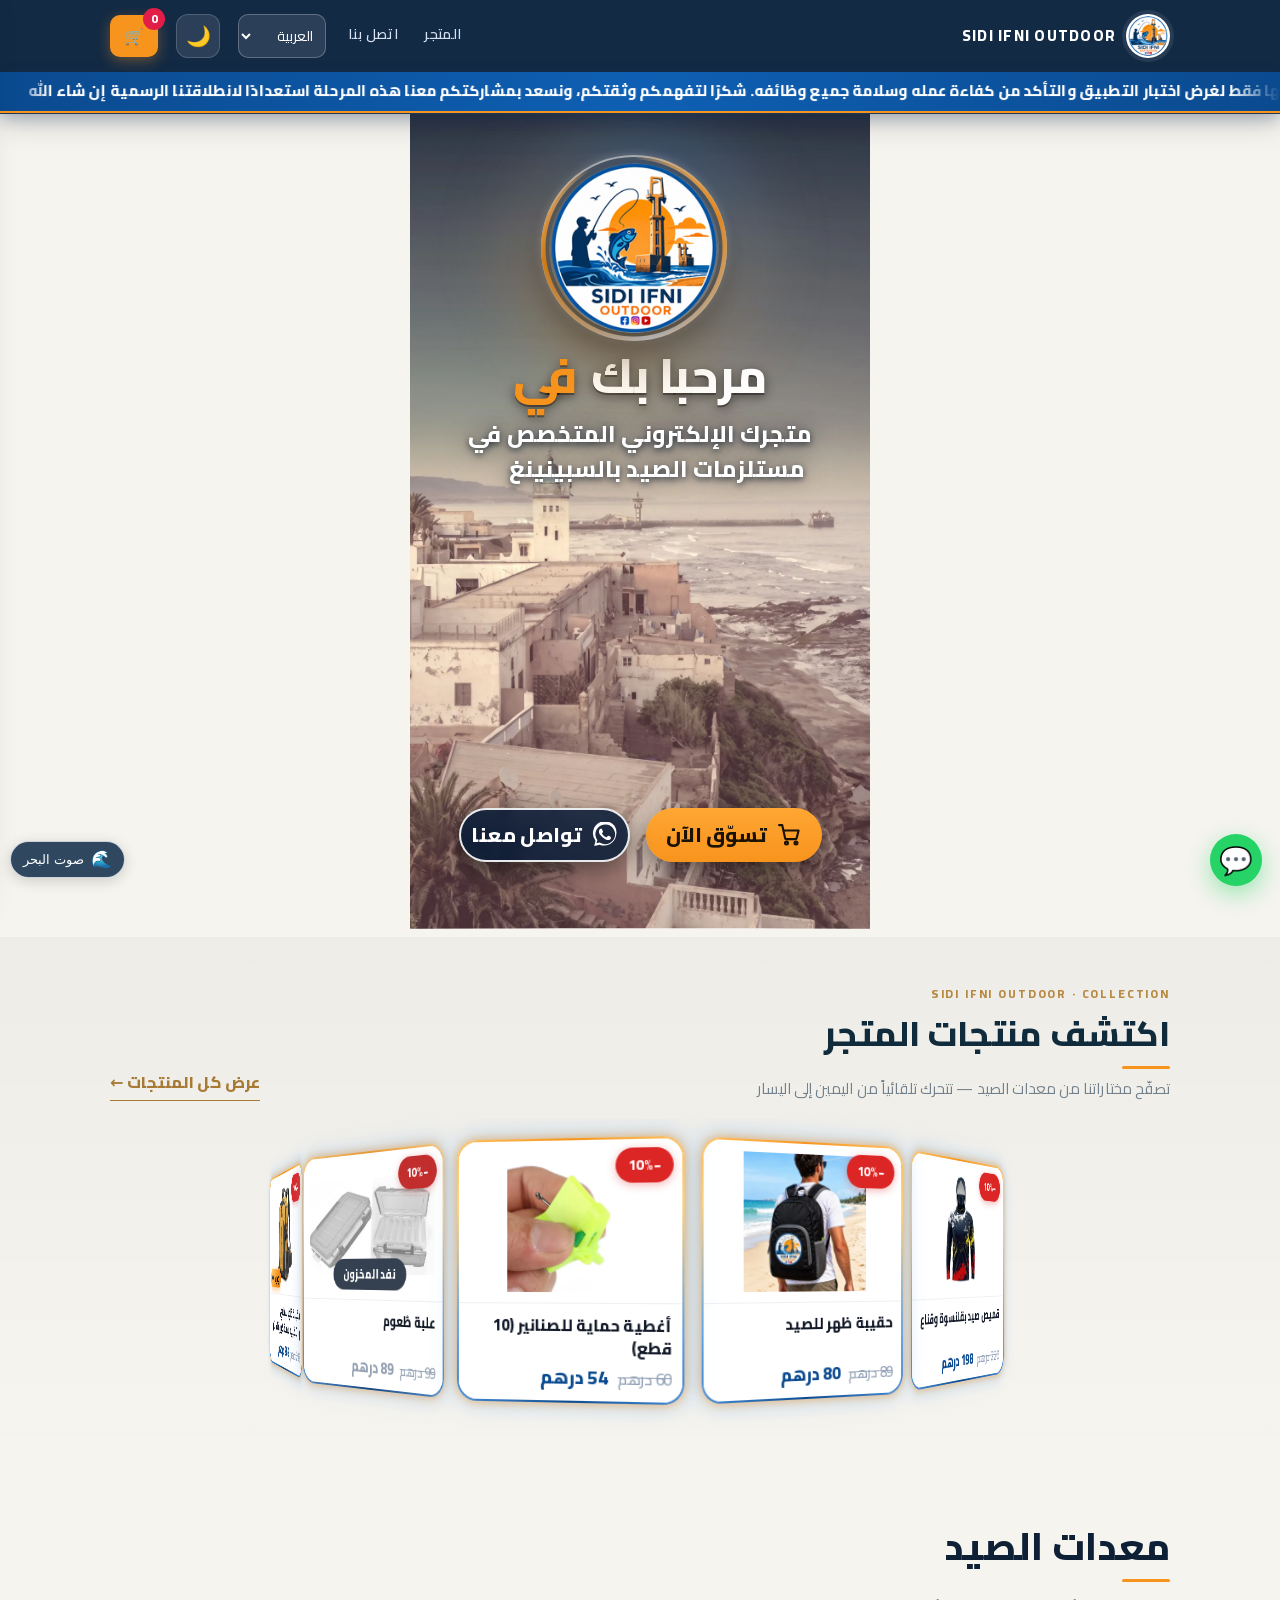
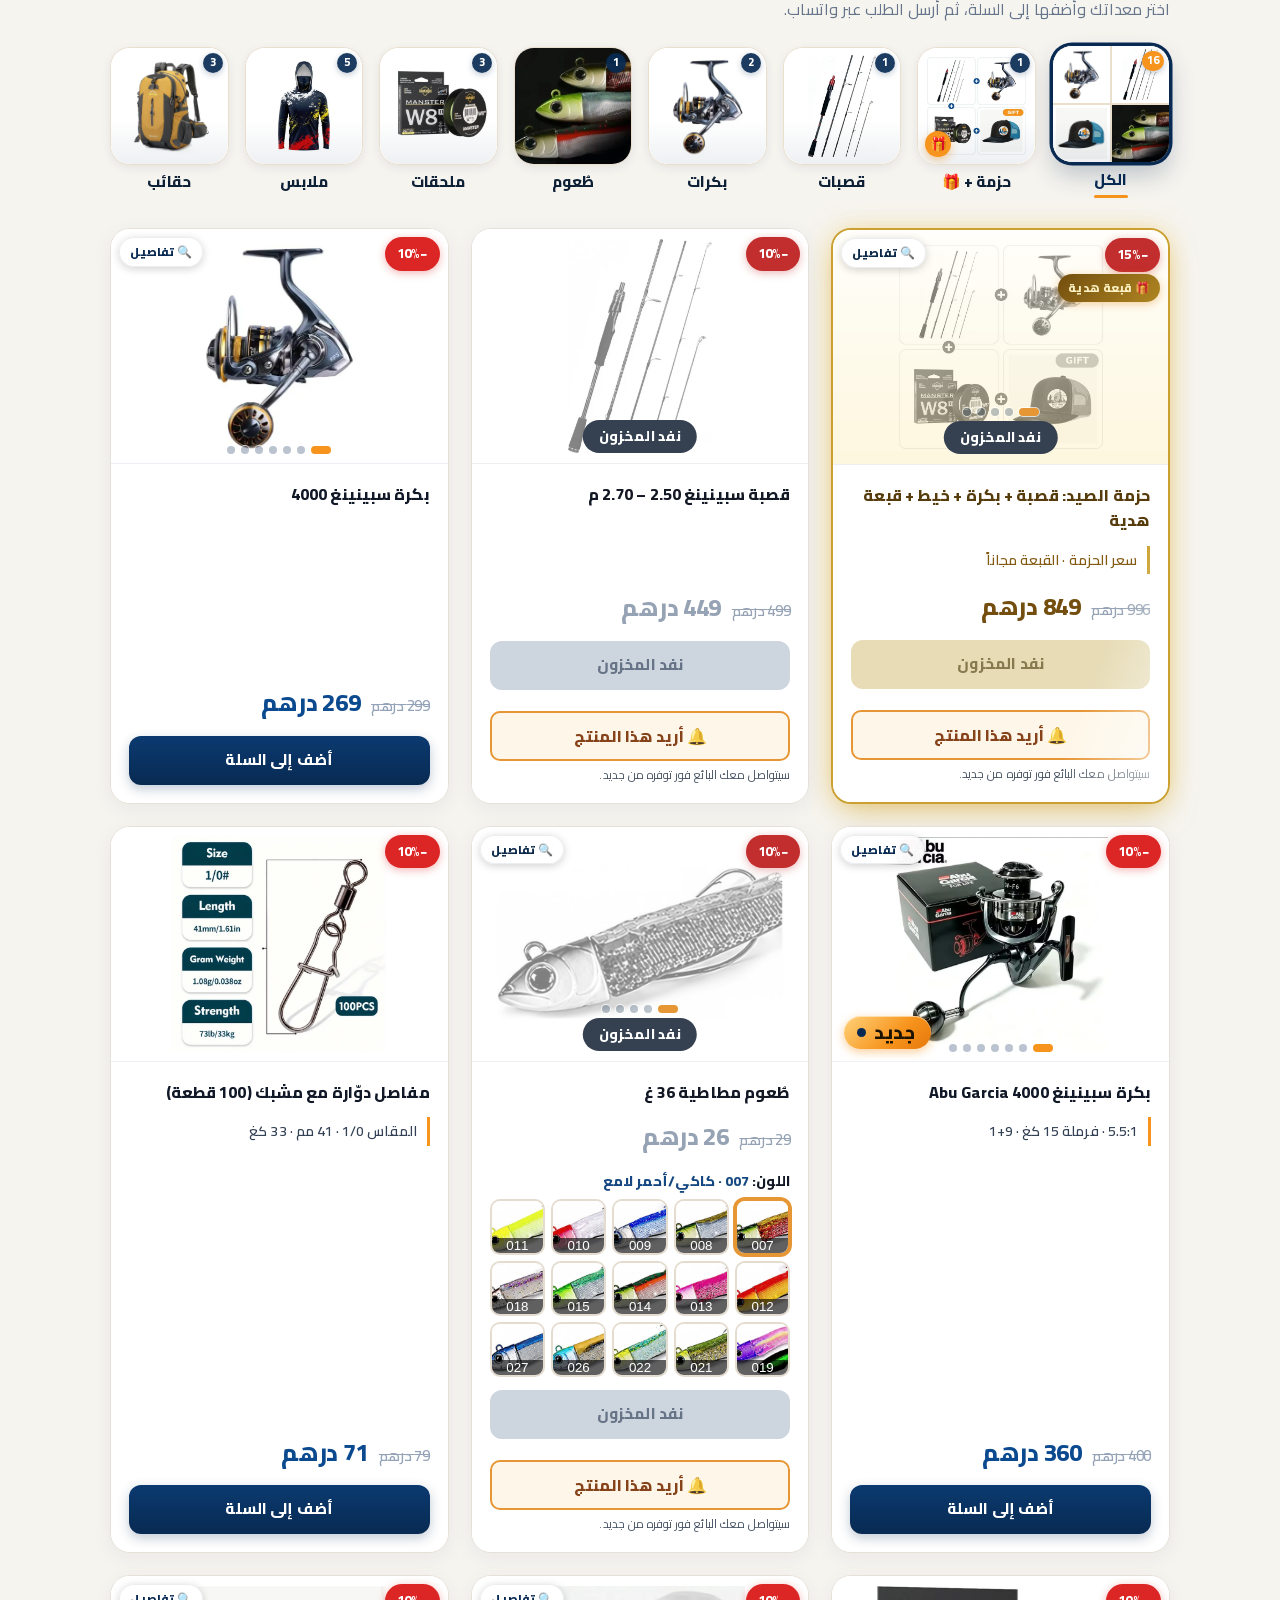
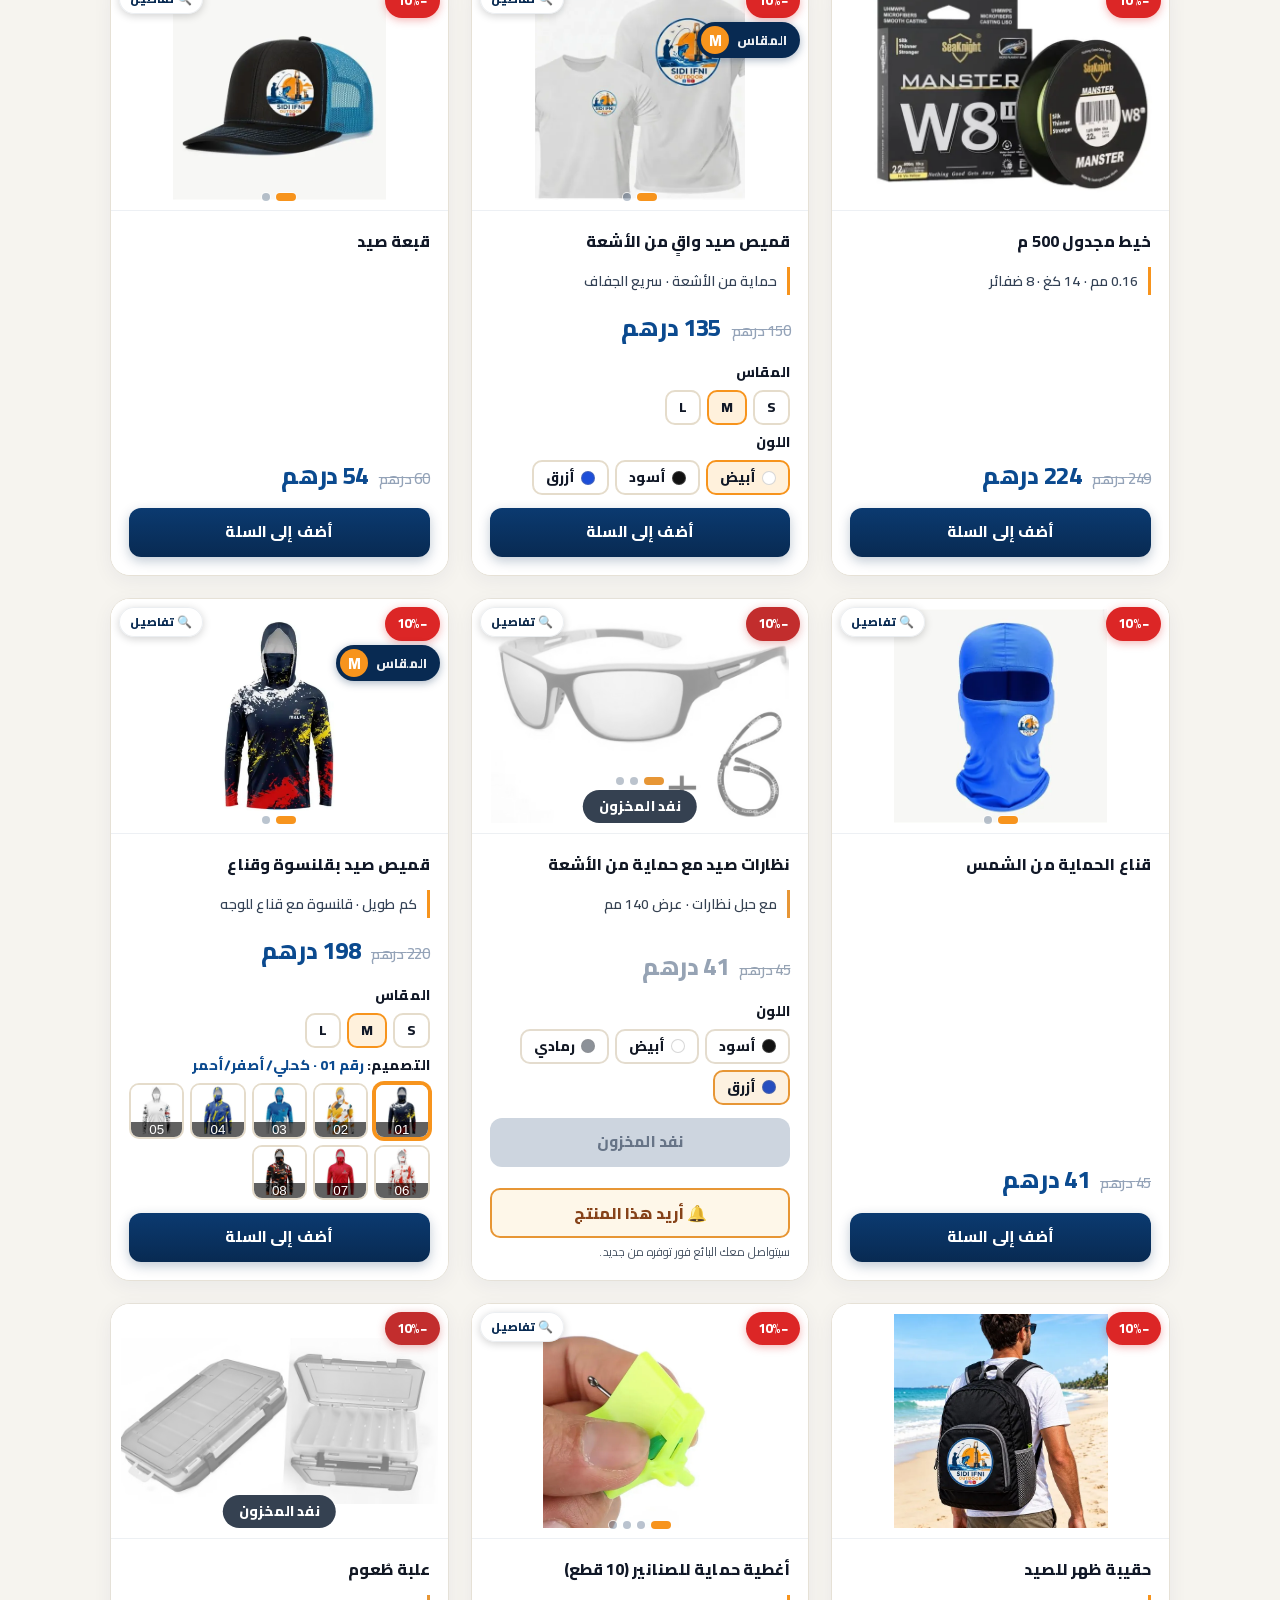
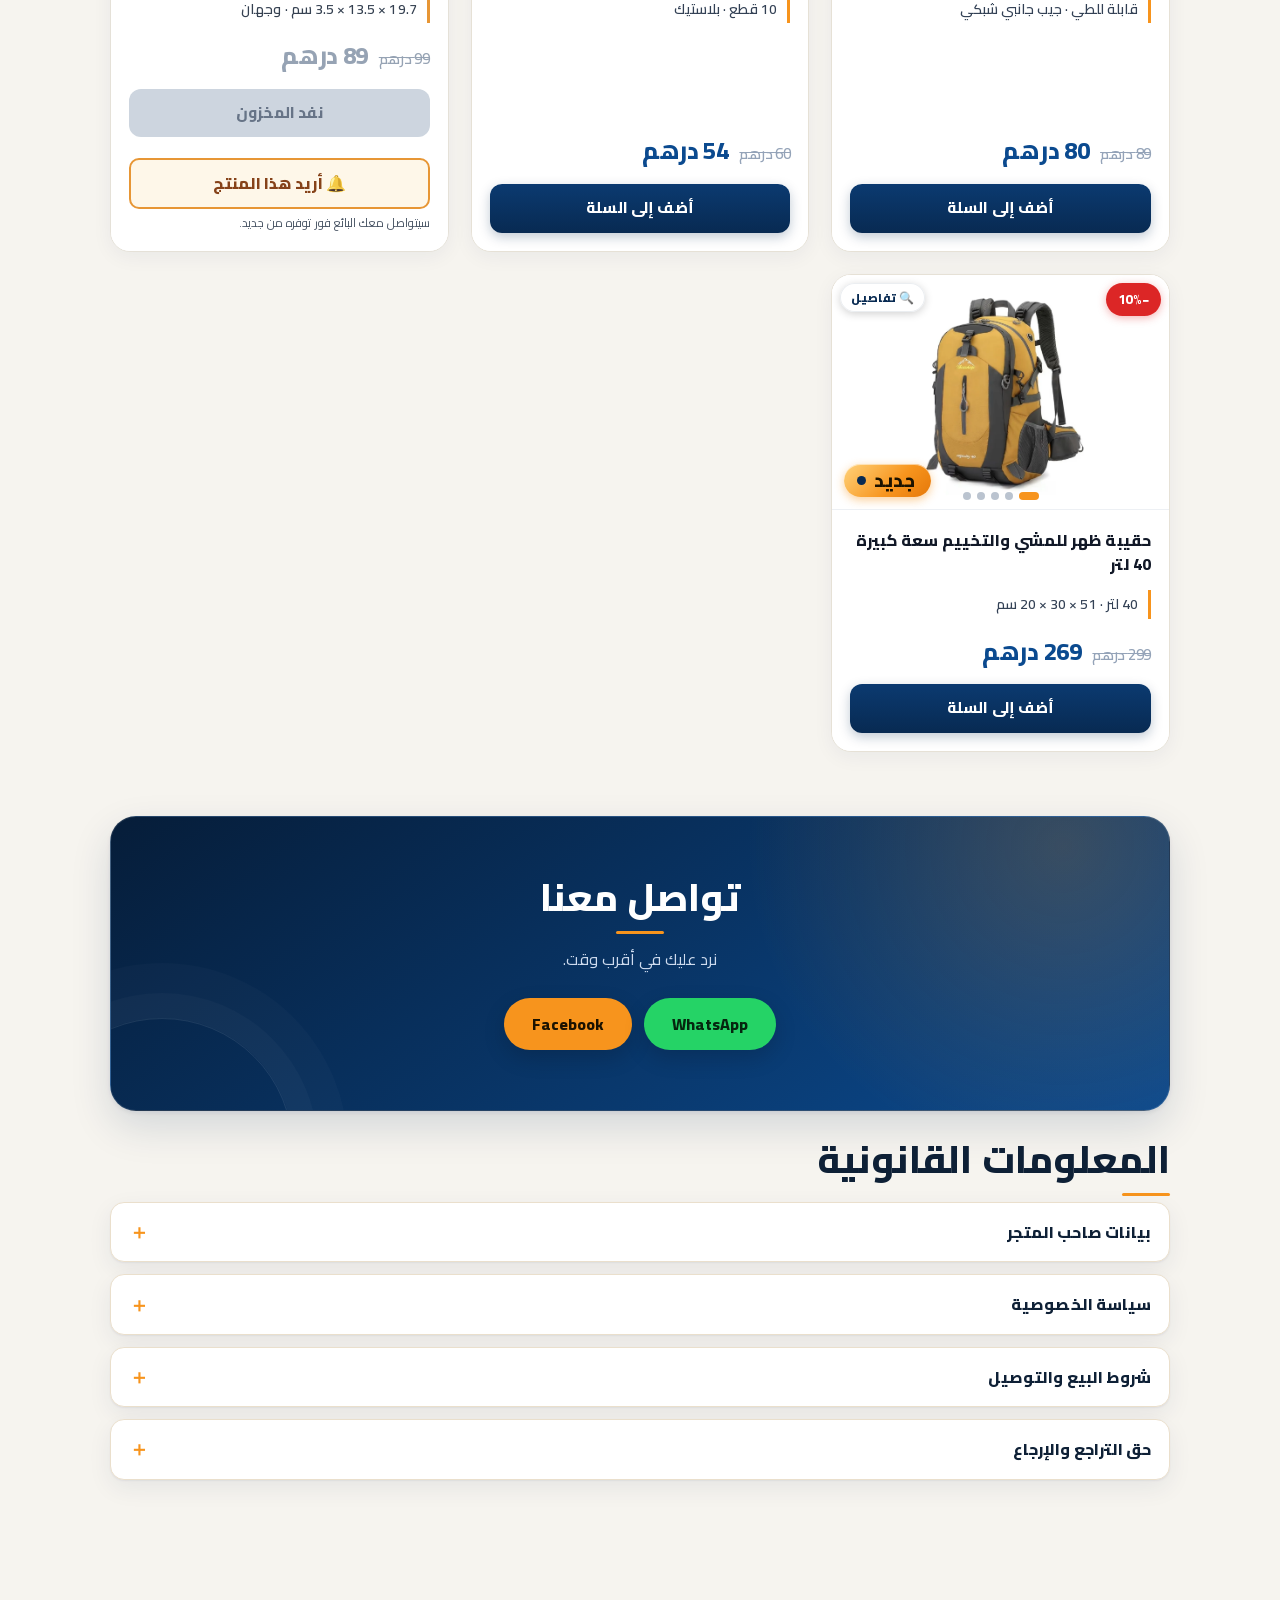
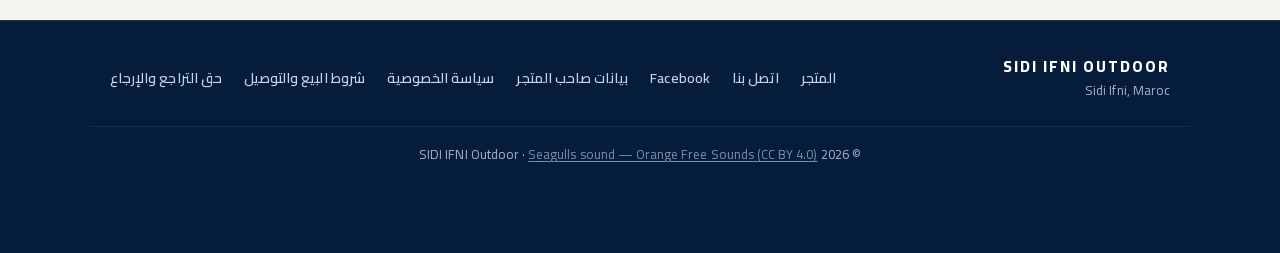
==== index.html @ 84b81f9c "Add files via upload" ====
<!DOCTYPE html>
<html lang="ar" dir="rtl">
<head><meta http-equiv="Content-Security-Policy" content="default-src 'self'; script-src 'self' 'unsafe-inline'; style-src 'self' 'unsafe-inline'; font-src 'self'; img-src 'self' data: blob:; media-src 'self' blob: https://www.orangefreesounds.com https://orangefreesounds.com; connect-src 'self' https://docs.google.com https://*.googleusercontent.com; object-src 'none'; base-uri 'self'; form-action 'none'; worker-src 'self'; manifest-src 'self'">
<meta name="referrer" content="strict-origin-when-cross-origin">
<script>if(window.top!==window.self){document.documentElement.style.display="none"}
window.SS={get:function(k){try{var v=localStorage.getItem("sidi."+k);if(v===null){v=localStorage.getItem(k);if(v!==null)localStorage.setItem("sidi."+k,v)}return v}catch(e){return null}},set:function(k,v){try{localStorage.setItem("sidi."+k,v)}catch(e){}}};</script><script>(function(){var t=null;try{t=SS.get("theme")}catch(e){}if(t!=="light"&&t!=="dark"){t=(window.matchMedia&&matchMedia("(prefers-color-scheme:dark)").matches)?"dark":"light"}document.documentElement.setAttribute("data-theme",t)})();</script>
<meta charset="utf-8">
<meta name="viewport" content="width=device-width, initial-scale=1, viewport-fit=cover">
<link rel="manifest" href="manifest.json">
<meta name="theme-color" content="#082a52">
<meta name="mobile-web-app-capable" content="yes">
<meta name="apple-mobile-web-app-capable" content="yes">
<link rel="icon" href="icon-192.png">
<link rel="apple-touch-icon" href="icon-192.png">
<title>SIDI IFNI Outdoor | معدات الصيد · Matériel de pêche</title>
<meta name="description" content="SIDI IFNI Outdoor – معدات الصيد والسبينينغ في سيدي إفني: قصبات، بكرات، طُعوم وإكسسوارات. الطلب عبر واتساب. | Matériel de pêche et outdoor à Sidi Ifni, commande via WhatsApp.">
<meta property="og:type" content="website">
<meta property="og:url" content="https://maerchenkonto-ctrl.github.io/sidi-ifni/">
<meta property="og:image" content="https://maerchenkonto-ctrl.github.io/sidi-ifni/icon-512.png">
<meta property="og:locale" content="ar_MA">
<meta name="twitter:card" content="summary">
<link rel="canonical" href="https://maerchenkonto-ctrl.github.io/sidi-ifni/">
<meta property="og:title" content="SIDI IFNI Outdoor — معدات الصيد · Matériel de pêche">
<meta property="og:description" content="متجر معدات الصيد والسبينينغ في سيدي إفني — الطلب عبر واتساب. | Votre sélection outdoor à Sidi Ifni.">

<link rel="preload" href="cairo-400.woff" as="font" type="font/woff" crossorigin>
<link rel="preload" href="cairo-800.woff" as="font" type="font/woff" crossorigin>
<style id="local-fonts">
@font-face{font-family:"Cairo";font-style:normal;font-weight:400;font-display:swap;src:url(cairo-400.woff) format("woff")}
@font-face{font-family:"Cairo";font-style:normal;font-weight:600;font-display:swap;src:url(cairo-600.woff) format("woff")}
@font-face{font-family:"Cairo";font-style:normal;font-weight:800;font-display:swap;src:url(cairo-800.woff) format("woff")}
@font-face{font-family:"Playfair Display";font-style:normal;font-weight:600;font-display:swap;src:url(playfair-600.woff) format("woff")}
@font-face{font-family:"Playfair Display";font-style:normal;font-weight:800;font-display:swap;src:url(playfair-800.woff) format("woff")}
</style>
<style>
:root{--bg:#faf6ef;--card:#fff;--tx:#0e2036;--mut:#64748b;--pri:#0b4a8f;--navy:#082a52;--acc:#f7941d;--bd:#eadfcc;--sh:0 10px 30px rgba(8,42,82,.10);box-sizing:border-box;padding-top:env(safe-area-inset-top,0px);padding-bottom:env(safe-area-inset-bottom,0px)}
@media (prefers-color-scheme:dark){:root:not([data-theme="light"]){--bg:#0a1424;--card:#12233a;--tx:#eef3fa;--mut:#9fb0c6;--pri:#5aa2ee;--bd:#22375a;--sh:0 10px 30px rgba(0,0,0,.4)}}
:root[data-theme="dark"]{--bg:#0a1424;--card:#12233a;--tx:#eef3fa;--mut:#9fb0c6;--pri:#5aa2ee;--bd:#22375a;--sh:0 10px 30px rgba(0,0,0,.4)}
*{box-sizing:border-box}html{scroll-behavior:smooth;scroll-padding-top:90px}
body{margin:0;background:var(--bg);color:var(--tx);font:16px/1.65 "Cairo",system-ui,-apple-system,"Segoe UI",sans-serif}
body::before{content:"";position:fixed;inset:0 0 auto;height:env(safe-area-inset-top,0px);background:var(--navy);z-index:60}
.w{max-width:1100px;margin:0 auto;padding:0 20px}
nav{position:sticky;top:env(safe-area-inset-top,0px);z-index:50;background:var(--navy);color:#fff}
nav .w{display:flex;align-items:center;gap:14px;height:68px}
.brand{display:flex;align-items:center;gap:10px;font-weight:800;color:#fff;text-decoration:none;margin-inline-end:auto;letter-spacing:.3px}
.brand img{width:44px;height:44px;border-radius:50%;background:#fff}
.lk{color:#d7e3f4;text-decoration:none;font-weight:600;font-size:15px}.lk:hover{color:var(--acc)}
@media(max-width:700px){.lk{display:none}.brand span{display:none}}
select{background:rgba(255,255,255,.1);color:#fff;border:1px solid rgba(255,255,255,.25);border-radius:10px;padding:7px 8px;font:inherit;font-size:14px}
select option{color:#000}
.cb{position:relative;background:var(--acc);color:#1b1200;border:0;border-radius:12px;padding:8px 14px;font:inherit;font-weight:800;cursor:pointer}
.cb b{position:absolute;top:-7px;inset-inline-start:-7px;background:#e11d48;color:#fff;border-radius:99px;min-width:22px;height:22px;font-size:12px;display:grid;place-items:center}
.hero{background:radial-gradient(circle at 78% 30%,rgba(247,148,29,.55),transparent 38%),linear-gradient(160deg,#082a52,#0b4a8f 70%,#0e5fb3);color:#fff;text-align:center;padding:72px 0 96px;position:relative}
.hero::after{content:"";position:absolute;inset:auto 0 -1px;height:46px;background:var(--bg);clip-path:ellipse(60% 100% at 50% 100%)}
.hero img{width:130px;height:130px;border-radius:50%;background:#fff;padding:4px;box-shadow:0 12px 40px rgba(0,0,0,.35)}
.eye{display:block;margin-top:18px;letter-spacing:3px;text-transform:uppercase;font-size:13px;color:var(--acc);font-weight:800}
h1{font:800 clamp(30px,6vw,56px)/1.2 "Playfair Display","Cairo",serif;margin:8px auto 14px;max-width:820px}
.hero p{max-width:600px;margin:0 auto 26px;color:#cfdcef;font-size:18px}
.btn{display:inline-flex;align-items:center;gap:8px;background:var(--acc);color:#1b1200;font:inherit;font-weight:800;padding:13px 26px;border-radius:999px;text-decoration:none;border:0;cursor:pointer;margin:4px;transition:transform .15s}
.btn:hover{transform:translateY(-2px)}
.btn.g{background:transparent;border:2px solid rgba(255,255,255,.6);color:#fff}
.btn.wa{background:#25d366;color:#05260f}
section{padding:54px 0}
h2{font:800 34px/1.2 "Playfair Display","Cairo",serif;margin:0 0 6px;color:var(--pri)}
h2::after{content:"";display:block;width:56px;height:4px;border-radius:4px;background:var(--acc);margin-top:10px}
.sub{color:var(--mut);margin:12px 0 22px}
.ch{display:flex;gap:8px;flex-wrap:wrap;margin-bottom:22px}
.ch button{background:var(--card);color:var(--tx);border:1px solid var(--bd);border-radius:99px;padding:7px 16px;font:inherit;font-weight:600;cursor:pointer}
.ch button.on{background:var(--pri);color:#fff;border-color:var(--pri)}
.grid{display:grid;grid-template-columns:repeat(auto-fill,minmax(220px,1fr));gap:18px}
.p{background:var(--card);border:1px solid var(--bd);border-radius:18px;overflow:hidden;box-shadow:var(--sh);display:flex;flex-direction:column;transition:transform .2s}
.p:hover{transform:translateY(-4px)}
.pi img.ct{object-fit:contain;background:#fff}.pi img{width:100%;height:100%;object-fit:cover}.pi{height:190px;display:grid;place-items:center;font-size:56px;background:linear-gradient(135deg,rgba(11,74,143,.12),rgba(247,148,29,.2))}
.pb{padding:16px;display:flex;flex-direction:column;gap:10px;flex:1}
.pb h3{margin:0;font-size:16px;line-height:1.4}
.pr{font-size:22px;font-weight:800;color:var(--pri);margin-top:auto}.pr small{font-size:13px;color:var(--mut);font-weight:600}
.add{background:var(--navy);color:#fff;border:0;border-radius:12px;padding:10px;font:inherit;font-weight:700;cursor:pointer}
.add:hover{background:var(--acc);color:#1b1200}
.camp{background:linear-gradient(150deg,#082a52,#0b4a8f);color:#fff;border-radius:26px;padding:42px;display:grid;grid-template-columns:1.1fr 1fr;gap:30px;box-shadow:var(--sh)}
@media(max-width:760px){.camp{grid-template-columns:1fr;padding:28px}}
.camp h2{color:#fff}.camp p{color:#cfdcef}
.f{display:grid;gap:12px}.f div{background:rgba(255,255,255,.1);border:1px solid rgba(255,255,255,.18);border-radius:14px;padding:14px 16px;font-weight:600}
.ct{text-align:center}.ct h2::after{margin-inline:auto}
footer{background:var(--navy);color:#9fb3cf;text-align:center;padding:26px 0;font-size:14px}
#ov{position:fixed;inset:0;background:rgba(0,0,0,.5);opacity:0;pointer-events:none;transition:.25s;z-index:70}
#ov.on{opacity:1;pointer-events:auto}
#dr{position:fixed;top:0;bottom:0;inset-inline-end:0;width:min(400px,100%);background:var(--card);z-index:80;transform:translateX(105%);transition:transform .3s;display:flex;flex-direction:column;padding:calc(18px + env(safe-area-inset-top,0px)) 18px calc(18px + env(safe-area-inset-bottom,0px));box-shadow:-10px 0 40px rgba(0,0,0,.3)}
[dir="rtl"] #dr{transform:translateX(-105%)}
#dr.on{transform:none!important}
.dh{display:flex;justify-content:space-between;align-items:center;font-size:22px;font-weight:800;margin-bottom:10px}
.dh button{background:none;border:0;font-size:26px;color:var(--tx);cursor:pointer}
#items{flex:1;overflow:auto}
#legal{padding-top:24px}.lgl details{background:var(--card);border:1px solid var(--bd);border-radius:14px;margin:0 0 12px;box-shadow:var(--sh)}.lgl summary{cursor:pointer;font-weight:800;padding:16px 18px;list-style:none;color:var(--tx);display:flex;justify-content:space-between;align-items:center;gap:12px}.lgl summary::-webkit-details-marker{display:none}.lgl summary::after{content:"＋";color:var(--acc);font-size:20px;line-height:1}.lgl details[open] summary::after{content:"－"}.lgl .lb{padding:0 18px 18px;color:var(--tx);font-size:15px}.lgl .lb p{margin:0 0 10px}.lgl dl{margin:0;display:grid;grid-template-columns:max-content 1fr;gap:8px 18px}.lgl dt{font-weight:700;color:var(--mut)}.lgl dd{margin:0;overflow-wrap:anywhere}.lgl a{color:var(--pri);font-weight:600}.lgl ul{margin:0 0 10px;padding-inline-start:20px}.lgl li{margin-bottom:6px}@media(max-width:560px){.lgl dl{grid-template-columns:1fr;gap:2px}.lgl dd{margin-bottom:10px}}
.wi{display:grid;gap:4px;margin-top:8px}.wish{background:#fff7e6;color:#92400e;border:2px solid #f7941d;border-radius:10px;padding:10px;font:inherit;font-weight:800;cursor:pointer}.wish:hover{background:#f7941d;color:#1b1200}.wish.done{background:#dcfce7;border-color:#86efac;color:#166534;cursor:default}.wc{font-weight:800;color:#b45309;font-size:14px}.wn{font-size:12px;color:#475569}
.dnav{display:grid;grid-template-columns:1fr 1fr;gap:8px;margin-top:10px}.dn{background:#fff;color:var(--navy);border:2px solid var(--navy);border-radius:10px;padding:10px 8px;font:inherit;font-weight:800;font-size:14px;cursor:pointer}.dn:hover{background:var(--navy);color:#fff}
.it{display:flex;align-items:center;gap:10px;padding:12px 0;border-bottom:1px solid var(--bd)}
.it span:first-child{font-size:28px}.it .n{flex:1;font-weight:600;font-size:15px;line-height:1.3}.it .n small{display:block;color:var(--mut);font-weight:400}
.q{display:flex;align-items:center;gap:6px}.q button{width:28px;height:28px;border-radius:8px;border:1px solid var(--bd);background:var(--bg);color:var(--tx);cursor:pointer;font-size:16px}
.tot{display:flex;justify-content:space-between;font-size:20px;font-weight:800;padding:14px 0}
.em{color:var(--mut);text-align:center;padding:40px 0}
.fw{position:fixed;inset-inline-start:18px;bottom:calc(18px + env(safe-area-inset-bottom,0px));width:58px;height:58px;border-radius:50%;background:#25d366;display:grid;place-items:center;z-index:55;box-shadow:0 8px 24px rgba(0,0,0,.3);text-decoration:none;font-size:30px}
.pb h3{font-size:18px;font-weight:800;color:var(--tx);line-height:1.35;min-height:2.7em}
.sp{font-size:15px;font-weight:600;color:var(--tx);opacity:.9;border-inline-start:4px solid var(--acc);padding:2px 10px;line-height:1.5}
.pi img.ct{padding:8px}
.it .th{flex:none;width:52px;height:52px;border-radius:10px;background:#fff;border:1px solid var(--bd);display:grid;place-items:center;overflow:hidden;font-size:28px}
.it .th img{width:100%;height:100%;object-fit:contain;padding:3px}
.it .n strong{display:block;font-size:15px;font-weight:800;color:var(--tx)}
.it .n small.pp{color:var(--pri);font-weight:700;margin-top:2px}
.vr{display:grid;gap:6px}.vl{font-size:14px;font-weight:800;color:var(--tx)}.vc{display:flex;gap:6px;flex-wrap:wrap}
.chip{display:inline-flex;align-items:center;gap:6px;background:var(--card);color:var(--tx);border:2px solid var(--bd);border-radius:10px;padding:4px 12px;font:inherit;font-size:14px;font-weight:700;cursor:pointer}
.chip.on{border-color:var(--acc);background:rgba(247,148,29,.18)}
.chip.vx{opacity:.45;text-decoration:line-through}.cs.vx{opacity:.5}.cs.vx::after{content:"";position:absolute;inset:0;background:linear-gradient(to top right,transparent calc(50% - 1.5px),#dc2626 50%,transparent calc(50% + 1.5px))}
.chip i{width:14px;height:14px;border-radius:50%;border:1px solid #8885;display:inline-block}
.it .n small.vv{color:var(--tx);font-weight:700}
.p{--card:#fff;--tx:#111827;--mut:#475569;--pri:#0b4a8f;--bd:#e5dccb;background:#fff;color:#111827}
.p .pi{height:200px;overflow:hidden;background:#fff;border-bottom:1px solid #eee;position:relative;flex:none}
.p .pi img,.p .pi img.ct{position:absolute;inset:0;width:100%;height:100%;object-fit:contain;padding:10px;background:#fff}
.p .pb{position:relative;z-index:1;background:#fff;color:#111827;padding:14px 16px 16px}
.p .pb h3{color:#111827;min-height:0}
.p .sp{color:#111827;opacity:1;background:none}
.p .chip{background:#fff;color:#111827}.p .chip.on{background:#fff1dc}
.p .vl{color:#111827}
.pi.zm{cursor:zoom-in}.dt{position:absolute;z-index:2;top:8px;inset-inline-end:8px;background:rgba(14,32,54,.88);color:#fff;font-size:13px;font-weight:700;padding:4px 10px;border-radius:999px;pointer-events:none}
#md{position:fixed;inset:0;z-index:200;background:rgba(0,0,0,.72);display:none;align-items:flex-start;justify-content:center;overflow-y:auto;padding:16px 12px}
#md.on{display:flex}#mdc{position:relative;background:#fff;color:#111827;width:100%;max-width:560px;border-radius:18px;overflow:hidden;margin:auto 0}
.mx{position:absolute;top:10px;inset-inline-end:10px;z-index:3;width:38px;height:38px;border-radius:50%;border:0;background:rgba(0,0,0,.65);color:#fff;font-size:18px;cursor:pointer}
.mg{background:#000;position:relative;overflow:hidden;height:min(60vh,420px)}.mg img{position:absolute;inset:0;width:100%;height:100%;object-fit:contain}
.mt{display:flex;gap:6px;overflow-x:auto;padding:8px;background:#0a0a0a}.mt button{flex:none;width:58px;height:58px;border:2px solid transparent;border-radius:8px;padding:0;background:#000;cursor:pointer;overflow:hidden}.mt button.on{border-color:#f7941d}.mt img{width:100%;height:100%;object-fit:cover}
.mb{padding:16px 18px 20px;color:#111827}.mb h2{margin:0 0 4px;font-size:21px;line-height:1.3;color:#111827}.mb h3{margin:18px 0 8px;font-size:17px;color:#0b4a8f}.mp{font-size:20px;font-weight:800;color:#0b4a8f}
.mb table{width:100%;border-collapse:collapse;font-size:15px}.mb th,.mb td{padding:9px 10px;border:1px solid #e5dccb;text-align:start;vertical-align:top;color:#111827}.mb th{background:#f6efe2;font-weight:700;width:48%}
.mb ul,.mb ol{margin:0;padding-inline-start:20px;font-size:15px;line-height:1.6;color:#111827}.mn{font-size:13px;color:#475569;margin:14px 0}
.cg{display:grid;grid-template-columns:repeat(5,1fr);gap:6px}
.cs{position:relative;aspect-ratio:1;border:2px solid #e5dccb;border-radius:10px;padding:0;overflow:hidden;background:#fff;cursor:pointer}
.cs img{position:absolute;inset:0;width:100%;height:100%;object-fit:cover}
.cs i{position:absolute;bottom:0;inset-inline:0;background:rgba(0,0,0,.62);color:#fff;font:700 11px/1.5 inherit;font-style:normal;text-align:center}
.cs.on{border-color:#f7941d;box-shadow:0 0 0 2px #f7941d}.cn{color:#0b4a8f}

/* ===== Professional look ===== */
:root{--bg:#f6f4ef;--sh:0 1px 2px rgba(8,42,82,.06),0 8px 24px rgba(8,42,82,.07);--sh2:0 2px 4px rgba(8,42,82,.08),0 16px 40px rgba(8,42,82,.14)}
nav{background:rgba(8,42,82,.96);backdrop-filter:blur(10px);border-bottom:1px solid rgba(255,255,255,.08)}
nav .w{height:72px}.brand{font-size:15px;letter-spacing:1.6px}.brand img{border:2px solid rgba(255,255,255,.85)}
.lk{font-size:14px;letter-spacing:.4px;padding:6px 4px;border-bottom:2px solid transparent}.lk:hover{border-color:var(--acc)}
.cb{border-radius:10px;box-shadow:0 4px 14px rgba(247,148,29,.35)}
.hero{padding:84px 0 110px;background:radial-gradient(circle at 80% 20%,rgba(247,148,29,.42),transparent 40%),radial-gradient(circle at 10% 90%,rgba(90,162,238,.25),transparent 45%),linear-gradient(165deg,#051d3a,#082a52 45%,#0b4a8f)}
.hero .w{position:relative;z-index:1}
.hero img{display:block;margin:0 auto;width:120px;height:120px;border:3px solid rgba(255,255,255,.9);box-shadow:0 0 0 8px rgba(255,255,255,.08),0 18px 50px rgba(0,0,0,.45)}
.eye{display:table;margin:24px auto 0;padding:5px 16px;border:1px solid rgba(247,148,29,.6);border-radius:99px;font-size:12px;letter-spacing:3px}
h1{font-size:clamp(32px,6.4vw,60px);letter-spacing:-.5px;margin:18px auto 16px}
.hero p{font-size:18px;color:#c4d4ea;max-width:560px;margin-bottom:32px}
.hb{display:flex;gap:10px;justify-content:center;flex-wrap:wrap}.hb .btn{margin:0;padding:14px 30px;box-shadow:0 8px 24px rgba(0,0,0,.25)}
.hb .btn.g{box-shadow:none;background:rgba(255,255,255,.06)}.hb .btn.g:hover{background:rgba(255,255,255,.14)}
.hero::after{content:"";position:absolute;inset:auto 0 -1px;height:46px;background:var(--bg);clip-path:ellipse(60% 100% at 50% 100%)}
.tr{position:relative;z-index:5;margin-top:-52px}
.trg{display:grid;grid-template-columns:repeat(3,1fr);background:var(--card);border:1px solid var(--bd);border-radius:18px;box-shadow:var(--sh2)}
.ti{display:flex;gap:14px;align-items:center;padding:20px 22px}.ti+.ti{border-inline-start:1px solid var(--bd)}
.ti i{font-style:normal;font-size:26px;width:50px;height:50px;border-radius:14px;background:rgba(247,148,29,.15);display:grid;place-items:center;flex:none}
.ti b{display:block;font-size:15px;line-height:1.3;color:var(--tx)}.ti span{display:block;font-size:13px;color:var(--mut);line-height:1.4;margin-top:2px}
@media(max-width:760px){.trg{grid-template-columns:1fr}.ti+.ti{border-inline-start:0;border-top:1px solid var(--bd)}.tr{margin-top:-40px}}
section{padding:64px 0}#shop{padding-top:56px}
h2{font-size:clamp(28px,4.5vw,38px);color:var(--tx)}h2::after{width:48px;height:3px;margin-top:12px}
.sub{font-size:16px;max-width:620px}
.ch{gap:10px;margin-bottom:28px}.ch button{padding:9px 20px;font-size:15px;box-shadow:0 1px 2px rgba(8,42,82,.05);transition:.15s}.ch button:hover{border-color:var(--pri)}
.ch button.on{background:var(--navy);border-color:var(--navy)}
.grid{gap:22px;grid-template-columns:repeat(auto-fill,minmax(250px,1fr))}
.p{border-radius:16px;border:1px solid #e6e1d6;box-shadow:var(--sh);transition:transform .25s,box-shadow .25s;animation:up .5s both}
.p:hover{transform:translateY(-5px);box-shadow:var(--sh2)}
@keyframes up{from{opacity:0;transform:translateY(14px)}to{opacity:1;transform:none}}
.p .pi{height:220px;background:linear-gradient(180deg,#fff,#f3f5f8);border-bottom:1px solid #edf0f4}
.p .pb{padding:18px 18px 18px;gap:12px}
.p .pb h3{font-size:17px;font-weight:800;letter-spacing:.1px}
.p .pr{font-size:24px;letter-spacing:-.3px}
.p .sp{border-inline-start:3px solid var(--acc);font-size:14px;color:#334155}
.add{padding:12px;border-radius:10px;font-size:15px;letter-spacing:.3px;background:linear-gradient(180deg,#0b3a70,#082a52);box-shadow:0 4px 12px rgba(8,42,82,.25);transition:.15s}
.add:hover{background:linear-gradient(180deg,#ffa63a,#f7941d);color:#1b1200;transform:translateY(-1px)}
.dt{background:rgba(255,255,255,.95);color:#082a52;box-shadow:0 2px 8px rgba(0,0,0,.18);font-size:12px}
.ct{background:linear-gradient(160deg,#082a52,#0b4a8f);color:#fff;margin:0 20px;border-radius:26px;max-width:1060px;margin-inline:auto;padding:56px 0;box-shadow:var(--sh2)}
.ct h2{color:#fff}.ct .sub{color:#cfdcef;margin-inline:auto}.ct .btn{padding:13px 28px}
footer{background:#051d3a;color:#9fb3cf;padding:34px 0 0;text-align:start;font-size:14px;margin-top:64px}
.fg{display:flex;justify-content:space-between;align-items:center;gap:20px;flex-wrap:wrap;padding-bottom:24px}
.fb b{display:block;color:#fff;letter-spacing:2px;font-size:15px}.fb span{font-size:13px}
.fl{display:flex;gap:22px;flex-wrap:wrap}.fl a{color:#c4d4ea;text-decoration:none;font-weight:600}.fl a:hover{color:var(--acc)}
.cp{border-top:1px solid rgba(255,255,255,.08);padding:16px 20px;font-size:13px;text-align:center}
.fw{box-shadow:0 8px 24px rgba(37,211,102,.45)}
@media (prefers-reduced-motion:reduce){.p{animation:none}}
.was{font-size:15px;font-weight:600;color:#94a3b8;text-decoration:line-through;margin-inline-end:6px}
.sale{position:absolute;z-index:2;top:8px;inset-inline-start:8px;background:#dc2626;color:#fff;font-weight:800;font-size:13px;padding:4px 10px;border-radius:8px;box-shadow:0 2px 8px rgba(220,38,38,.35)}
.so{position:absolute;z-index:2;bottom:10px;inset-inline-start:50%;transform:translateX(-50%);background:#334155;color:#fff;font-weight:800;font-size:14px;padding:5px 16px;border-radius:99px;white-space:nowrap}
[dir="rtl"] .so{transform:translateX(50%)}
.p.out .pi img{filter:grayscale(1);opacity:.5}.p.out .pr{color:#94a3b8}
.add:disabled,.add:disabled:hover{background:#cbd5e1;color:#64748b;cursor:not-allowed;box-shadow:none;transform:none}

/* ===== Premium Hero: Logo, Glas-Effekte, Wellen ===== */
.lg{position:relative;width:132px;height:132px;margin:0 auto;perspective:800px;cursor:pointer;-webkit-tap-highlight-color:transparent;animation:lgReveal 1.2s cubic-bezier(.16,1,.3,1) both,lgFloat 6s ease-in-out 1.2s infinite}
.lg-glow{position:absolute;inset:-52px;border-radius:50%;z-index:0;pointer-events:none;background:conic-gradient(from 200deg,rgba(247,148,29,.65),rgba(90,162,238,.6),rgba(247,148,29,.65));filter:blur(38px);opacity:.5;animation:lgBreath 5.5s ease-in-out infinite;will-change:opacity,transform}
.lg::before{content:"";position:absolute;inset:-11px;border-radius:50%;border:1px solid rgba(255,255,255,.16);z-index:1;pointer-events:none}
.lg-ring{position:absolute;inset:-11px;border-radius:50%;z-index:1;pointer-events:none;background:conic-gradient(from 0deg,rgba(255,255,255,0) 0deg,rgba(255,255,255,0) 140deg,rgba(247,148,29,.95) 215deg,rgba(255,255,255,.95) 265deg,rgba(255,255,255,0) 300deg);-webkit-mask:radial-gradient(farthest-side,transparent calc(100% - 2px),#000 calc(100% - 1px));mask:radial-gradient(farthest-side,transparent calc(100% - 2px),#000 calc(100% - 1px));animation:lgSpin 9s linear infinite}
.lg-rip{position:absolute;inset:0;border-radius:50%;z-index:1;pointer-events:none;border:2px solid rgba(247,148,29,.9);opacity:0}
.lg.pop .lg-rip{animation:lgRip .9s ease-out}
.lg-core{position:relative;z-index:2;width:100%;height:100%;border-radius:50%;overflow:hidden;background:#fff;box-shadow:0 24px 54px rgba(0,0,0,.5),0 0 0 1px rgba(255,255,255,.3);transform:rotateX(var(--rx,0deg)) rotateY(var(--ry,0deg));transition:transform .35s cubic-bezier(.2,.8,.2,1)}
.lg.pop .lg-core{animation:lgPop .6s cubic-bezier(.3,1.6,.5,1)}
.hero .lg-core img{display:block;width:100%;height:100%;margin:0;border:3px solid rgba(255,255,255,.95);box-shadow:none;border-radius:50%}
.lg-shine{position:absolute;inset:0;border-radius:50%;pointer-events:none;background:linear-gradient(115deg,transparent 36%,rgba(255,255,255,.7) 50%,transparent 64%);transform:translateX(-130%);animation:lgShine 6s ease-in-out 1.8s infinite}
.hero .eye,.hero h1,.hero p,.hero .hb{animation:lgUp 1s cubic-bezier(.16,1,.3,1) both}
.hero .eye{animation-delay:.4s}.hero h1{animation-delay:.55s}.hero p{animation-delay:.7s}.hero .hb{animation-delay:.85s}
.wv{position:absolute;left:0;right:0;bottom:0;height:100px;overflow:hidden;z-index:0;pointer-events:none}
.wv i{position:absolute;left:0;bottom:0;height:100%;width:calc(100% + 1200px);background-repeat:repeat-x;background-size:1200px 100px;background-position:left bottom}
.wv i:nth-child(1){background-image:url("data:image/svg+xml,%3Csvg xmlns='http://www.w3.org/2000/svg' viewBox='0 0 1200 74' preserveAspectRatio='none'%3E%3Cpath fill='%23ffffff' fill-opacity='.07' d='M0 38C150 6 300 70 450 38S750 6 900 38s150 32 300 0V74H0Z'/%3E%3C/svg%3E");animation:lgWave 16s linear infinite}
.wv i:nth-child(2){background-image:url("data:image/svg+xml,%3Csvg xmlns='http://www.w3.org/2000/svg' viewBox='0 0 1200 74' preserveAspectRatio='none'%3E%3Cpath fill='%23f7941d' fill-opacity='.09' d='M0 46C150 14 300 78 450 46S750 14 900 46s150 32 300 0V74H0Z'/%3E%3C/svg%3E");animation:lgWave 24s linear infinite reverse}
@keyframes lgReveal{from{opacity:0;filter:blur(14px);transform:scale(.82) translateY(14px)}to{opacity:1;filter:blur(0);transform:none}}
@keyframes lgFloat{0%,100%{transform:translateY(0)}50%{transform:translateY(-7px)}}
@keyframes lgSpin{to{transform:rotate(360deg)}}
@keyframes lgBreath{0%,100%{opacity:.38;transform:scale(.94)}50%{opacity:.62;transform:scale(1.06)}}
@keyframes lgShine{0%{transform:translateX(-130%)}32%,100%{transform:translateX(130%)}}
@keyframes lgRip{0%{opacity:.9;transform:scale(1)}100%{opacity:0;transform:scale(1.75)}}
@keyframes lgPop{40%{transform:scale(1.1)}}
@keyframes lgUp{from{opacity:0;transform:translateY(18px)}to{opacity:1;transform:none}}
@keyframes lgWave{to{transform:translateX(-1200px)}}
@media (prefers-reduced-motion:reduce){.lg,.lg-glow,.lg-ring,.lg-shine,.wv i,.hero .eye,.hero h1,.hero p,.hero .hb,.lg.pop .lg-core,.lg.pop .lg-rip{animation:none!important}.lg-core{transition:none}}

/* ===== Angler-Szene Sidi Ifni: Fischer, Wellen, Gischt, Möwen ===== */
.hero{padding-bottom:calc(min(720px,100vw)*.258 + 44px)}
.hero>.w{position:relative;z-index:2}
.fs{position:absolute;right:0;bottom:20px;width:min(720px,100%);aspect-ratio:620/160;z-index:0;pointer-events:none}
.fs svg{width:100%;height:100%;display:block;overflow:visible}
.gl{position:absolute;inset:0;overflow:hidden;pointer-events:none;z-index:0}
.gu{position:absolute;left:0;top:var(--t);width:34px;opacity:.7;animation:fsDr var(--d) linear var(--dl) infinite;will-change:transform}
.fs-man{transform-box:view-box;transform-origin:550px 81px;animation:fsLean 8s ease-in-out infinite}
.fs-rod{transform-box:view-box;transform-origin:538px 52px;animation:fsRod 8s ease-in-out infinite}
.fs-fl{transform-box:fill-box;transform-origin:50% 100%;animation:fsBob 8s ease-in-out infinite}
.fs-rp{fill:none;stroke:#fff;stroke-width:1;vector-effect:non-scaling-stroke;transform-box:fill-box;transform-origin:50% 50%;opacity:.5;animation:fsRp 3.3s ease-out infinite}
.fs-cr{fill:#fff;opacity:.8;transform-box:fill-box;transform-origin:50% 100%;animation:fsCr 5.2s ease-out infinite}
.fs-fx{opacity:0;animation:fsFx 11s linear infinite}
.fs-fy{animation:fsFy 11s linear infinite}
.fs-fr{transform-box:fill-box;transform-origin:50% 50%;animation:fsFr 11s linear infinite}
.fs-sj{fill:none;stroke:#fff;stroke-width:1.2;vector-effect:non-scaling-stroke;opacity:0;transform-box:fill-box;transform-origin:50% 50%;animation:fsSj 11s ease-out infinite}
.fs-g{fill:#ffc15e;animation:fsTw 3.6s ease-in-out infinite}
.fs-sw{fill:none;stroke:#fff;stroke-opacity:.35;stroke-width:1.5;animation:fsSw 4s ease-in-out infinite alternate}
@keyframes fsDr{from{transform:translate(-12vw,0)}50%{transform:translate(50vw,-16px)}to{transform:translate(112vw,8px)}}
@keyframes fsFl{from{transform:scaleY(1)}to{transform:scaleY(.3)}}
@keyframes fsRod{0%,100%{transform:rotate(0)}12%{transform:rotate(-.18deg)}25%{transform:rotate(.07deg)}38%{transform:rotate(-.14deg)}62%{transform:rotate(-.18deg)}74%{transform:rotate(.07deg)}80%{transform:rotate(-.6deg)}86%{transform:rotate(-.05deg)}92%{transform:rotate(-.2deg)}}
@keyframes fsBob{0%,100%{transform:translateY(0)}12%{transform:translateY(2.5px)}25%{transform:translateY(-1px)}38%{transform:translateY(2px)}50%{transform:translateY(0)}62%{transform:translateY(2.5px)}74%{transform:translateY(-1px)}80%{transform:translateY(8px)}86%{transform:translateY(1px)}92%{transform:translateY(3px)}}
@keyframes fsLean{0%,70%,100%{transform:rotate(0)}80%{transform:rotate(1.4deg)}86%{transform:rotate(.2deg)}92%{transform:rotate(.8deg)}}
@keyframes fsRp{from{transform:scale(.4);opacity:.7}to{transform:scale(5);opacity:0}}
@keyframes fsCr{0%,8%{opacity:0;transform:scale(.3,.1)}16%{opacity:.95;transform:scale(1)}38%{opacity:.6;transform:scale(1.08,.8)}62%,100%{opacity:0;transform:scale(1.2,.4)}}
@keyframes fsFx{0%{opacity:0;transform:translateX(0)}.5%{opacity:1}11%{opacity:1;transform:translateX(64px)}11.5%,100%{opacity:0;transform:translateX(64px)}}
@keyframes fsFy{0%{transform:translateY(6px);animation-timing-function:cubic-bezier(.2,.7,.4,1)}5.5%{transform:translateY(-44px);animation-timing-function:cubic-bezier(.6,0,.8,.3)}11%,100%{transform:translateY(6px)}}
@keyframes fsFr{0%{transform:rotate(-48deg)}5.5%{transform:rotate(0)}11%,100%{transform:rotate(48deg)}}
@keyframes fsSj{0%,10.5%{opacity:0;transform:scale(.3)}11%{opacity:.8;transform:scale(.3)}22%,100%{opacity:0;transform:scale(2.4)}}
@keyframes fsTw{0%,100%{opacity:.1}50%{opacity:.6}}
@keyframes fsSw{to{transform:translateX(6px)}}
.hero.off .fs *,.hero.off .gu,.hero.off .gu *{animation-play-state:paused}
@media (prefers-reduced-motion:reduce){.fs *,.gl *,.gu{animation:none!important}.gu{left:var(--sx)}.fs-rp:nth-of-type(n+2){opacity:0}.fs-g{opacity:.35}}

/* ===== Realistic scene ===== */
.wv{display:none}
.sea{position:absolute;left:0;right:0;bottom:0;height:calc(min(720px,100vw)*.258 + 78px);z-index:0;pointer-events:none;overflow:hidden;-webkit-mask:linear-gradient(#0000,#000 14px);mask:linear-gradient(#0000,#000 14px)}
.sea i{position:absolute;inset:0;background:url(img_fd911ff7.webp) 78% 0/100% 100% no-repeat}
.sea i+i{inset:0 -1600px 0 0;background:url(img_fd911ff7.webp) 0 0/1600px 100% repeat-x;opacity:.35;mix-blend-mode:overlay;animation:seaDr 150s linear infinite}
@media(max-width:760px){.sea i{background-size:auto 100%}}
@keyframes seaDr{to{transform:translateX(-1600px)}}
.gu{width:58px;opacity:.92;filter:drop-shadow(0 2px 3px rgba(0,0,0,.35))}
.hero.off .sea i{animation-play-state:paused}
@media (prefers-reduced-motion:reduce){.sea i{animation:none!important}}
@media(max-width:760px){.hero{overflow-x:clip;padding-bottom:calc(560px*.258 + 44px)}.fs{width:560px}.sea{height:calc(560px*.258 + 70px)}}

/* ===== Sonne, Wolken, Brandung, Fisch ===== */
.sky{position:absolute;inset:0;overflow:hidden;pointer-events:none;z-index:0}
.sun{position:absolute;left:78%;top:30%;width:0;height:0}
.sun i{position:absolute;left:0;top:0;border-radius:50%;transform:translate(-50%,-50%)}
.sun-rays{width:620px;height:620px;background:repeating-conic-gradient(rgba(255,226,160,.2) 0 3deg,transparent 3deg 11deg);-webkit-mask:radial-gradient(circle,#000 6%,transparent 64%);mask:radial-gradient(circle,#000 6%,transparent 64%);animation:sunSp 160s linear infinite}
.sun-glow{width:430px;height:430px;background:radial-gradient(circle,rgba(255,214,140,.75) 0,rgba(255,170,70,.38) 30%,rgba(247,148,29,0) 70%);animation:sunBr 7s ease-in-out infinite alternate}
.sun-disc{width:74px;height:74px;background:radial-gradient(circle at 42% 40%,#fffef6 0,#fff2c4 45%,#ffd47c 78%,#ffb347 100%);box-shadow:0 0 34px 14px rgba(255,205,120,.8),0 0 110px 50px rgba(247,148,29,.42)}
@keyframes sunSp{to{transform:translate(-50%,-50%) rotate(360deg)}}
@keyframes sunBr{from{opacity:.8;transform:translate(-50%,-50%) scale(.96)}to{opacity:1;transform:translate(-50%,-50%) scale(1.06)}}
.cl-i{position:absolute;left:0;top:var(--t);width:var(--w);opacity:var(--o);animation:clDr var(--d) linear var(--dl) infinite;will-change:transform}
.cl-i svg{display:block;width:100%;height:auto;overflow:visible}
@keyframes clDr{from{transform:translateX(calc(-1*var(--w) - 30px))}to{transform:translateX(calc(100vw + 30px))}}
.sea::after{content:"";position:absolute;left:78%;bottom:0;width:120px;height:100%;transform:translateX(-50%);background:repeating-linear-gradient(180deg,rgba(255,216,150,.6) 0 1.5px,transparent 1.5px 7px);-webkit-mask:radial-gradient(ellipse at 50% 100%,#000 8%,transparent 72%);mask:radial-gradient(ellipse at 50% 100%,#000 8%,transparent 72%);animation:glt 4.5s ease-in-out infinite alternate}
@keyframes glt{from{opacity:.35;transform:translateX(-52%) scaleX(.9)}to{opacity:.8;transform:translateX(-48%) scaleX(1.08)}}
.fs-lap{opacity:.5;animation:fsLp 3.4s ease-in-out infinite}
@keyframes fsLp{0%,100%{opacity:.18;stroke-dashoffset:0}50%{opacity:.55;stroke-dashoffset:-14}}
.fs-swl,.fs-pl{transform-box:fill-box;transform-origin:100% 100%;opacity:0}
.fs-swl{animation:fsSwl 6s ease-in infinite var(--cd,0s)}
.fs-pl{transform-origin:50% 100%;animation:fsPl 6s ease-out infinite var(--cd,0s)}
.fs-wash,.fs-rv{opacity:0;animation:fsWs 6s ease-out infinite var(--cd,0s)}
.fs-rv{animation-name:fsRvk}
.fs-wx{opacity:0;animation:fsWX 6s linear infinite var(--cd,0s)}
.fs-wy{animation:fsWY 6s linear infinite var(--cd,0s)}
@keyframes fsSwl{0%{opacity:0;transform:translateX(-34px) scale(.6,.5)}8%{opacity:.9}24%{opacity:1;transform:translateX(24px) scale(1.15,1.3)}28%,100%{opacity:0;transform:translateX(32px) scale(1.2,1.4)}}
@keyframes fsPl{0%,24%{opacity:0;transform:scale(.2,.1)}28%{opacity:1}38%{transform:scale(1,1)}52%{opacity:.85;transform:scale(1.06,.9)}70%,100%{opacity:0;transform:scale(1.12,.5)}}
@keyframes fsWs{0%,22%{opacity:0;transform:translate(0,6px)}28%{opacity:.95;transform:translate(0,0)}44%{opacity:.85;transform:translate(7px,-9px)}70%{opacity:.25;transform:translate(-3px,3px)}88%,100%{opacity:0;transform:translate(-3px,4px)}}
@keyframes fsRvk{0%,34%{opacity:0;transform:translateY(0)}42%{opacity:.75}75%{opacity:0;transform:translateY(9px)}100%{opacity:0}}
@keyframes fsWX{0%,25%{transform:translateX(0);opacity:0}25.4%{opacity:.95}46%{opacity:.8}52%,100%{transform:translateX(var(--dx));opacity:0}}
@keyframes fsWY{0%,25%{transform:translateY(0);animation-timing-function:cubic-bezier(.2,.7,.4,1)}36%{transform:translateY(var(--hy));animation-timing-function:cubic-bezier(.6,0,.8,.3)}52%,100%{transform:translateY(var(--fy))}}
.fs-tl{transform-box:fill-box;transform-origin:100% 50%;animation:fsTail .16s ease-in-out infinite alternate}
@keyframes fsTail{from{transform:rotate(-17deg)}to{transform:rotate(17deg)}}
.fs-td{opacity:0;animation:fsTdr 11s linear infinite}
@keyframes fsTdr{0%{opacity:0;transform:translate(0,0)}1%{opacity:.95}9%{opacity:.7;transform:translate(var(--dx),var(--dy))}10%,100%{opacity:0;transform:translate(var(--dx),var(--dy))}}
.fs-sx{fill:none;stroke:#fff;stroke-width:1.2;vector-effect:non-scaling-stroke;opacity:0;transform-box:fill-box;transform-origin:50% 50%;animation:fsSxk 11s ease-out infinite}
@keyframes fsSxk{0%{opacity:.8;transform:scale(.3)}10%,100%{opacity:0;transform:scale(2.4)}}
.fs-dx,.fs-ex{opacity:0}
.fs-dx{animation:fsDX 11s linear infinite}.fs-dy{animation:fsDY 11s linear infinite}
.fs-ex{animation:fsEX 11s linear infinite}.fs-ey{animation:fsEY 11s linear infinite}
@keyframes fsDX{0%{opacity:0}11%{transform:translateX(0);opacity:0}11.3%{opacity:.95}19%{opacity:.85}21%,100%{transform:translateX(var(--dx));opacity:0}}
@keyframes fsDY{0%,11%{transform:translateY(0);animation-timing-function:cubic-bezier(.2,.7,.4,1)}15%{transform:translateY(var(--hy));animation-timing-function:cubic-bezier(.6,0,.8,.3)}21%,100%{transform:translateY(var(--fy))}}
@keyframes fsEX{0%{opacity:0;transform:translateX(0)}.4%{opacity:.95}8%{opacity:.85}10%,100%{transform:translateX(var(--dx));opacity:0}}
@keyframes fsEY{0%{transform:translateY(0);animation-timing-function:cubic-bezier(.2,.7,.4,1)}4%{transform:translateY(var(--hy));animation-timing-function:cubic-bezier(.6,0,.8,.3)}10%,100%{transform:translateY(var(--fy))}}
.hero.off .cl-i,.hero.off .sun i,.hero.off .sea::after,.hero.off .fs *{animation-play-state:paused}
@media (prefers-reduced-motion:reduce){.sun i,.cl-i,.sea::after{animation:none!important}.cl-i{left:var(--sx)}.fs-wash{opacity:.4}.fs-pl{opacity:.8;transform:none}}

/* ===== Hero-Hintergrund: Angler-Foto ===== */
.hero .sky,.hero .sea,.hero .fs,.hero .gl,.hero .wv{display:none!important}
.hero{background:linear-gradient(180deg,#051d3a 0,#0a3a6e 55%,#0b4a8f 100%);overflow:hidden;padding-bottom:calc(min(100vw,900px)*.62 + 40px)}
.hero .hphoto{position:absolute;left:0;right:0;bottom:22px;height:calc(min(100vw,900px)*.763);z-index:0;pointer-events:none;background:url(img_e17748c9.webp) center bottom/100% auto no-repeat;-webkit-mask:linear-gradient(180deg,transparent 0,#000 40%);mask:linear-gradient(180deg,transparent 0,#000 40%)}
.hero .hphoto::after{content:"";position:absolute;inset:0;background:linear-gradient(180deg,rgba(5,29,58,.55),rgba(5,29,58,0) 60%)}
.hero>.w{position:relative;z-index:2}
.hero h1,.hero p,.hero .eye{text-shadow:0 2px 14px rgba(0,0,0,.55)}
@media(min-width:761px){.hero{padding-bottom:150px}.hero .hphoto{top:0;height:auto;bottom:0;background-size:cover;background-position:center 72%;-webkit-mask:linear-gradient(180deg,transparent 0,#000 30%);mask:linear-gradient(180deg,transparent 0,#000 30%)}}
@media(max-width:760px){.hero{padding-bottom:calc(100vw*.62 + 40px)!important}}
@media(min-width:761px){.hero .hphoto{background-position:center 60%}.hero .hphoto::after{background:radial-gradient(ellipse at 50% 42%,rgba(5,29,58,.78),rgba(5,29,58,.25) 75%),linear-gradient(180deg,rgba(5,29,58,.5),rgba(5,29,58,0) 60%)}.hero p{color:#fff}}

/* ===== Hero = fertiges Bild ===== */
.hero-pic>:not(.hp){display:none!important}
.hero-pic{padding:0!important;background:#082a52;overflow:hidden;position:relative}
.hero-pic::before{content:"";position:absolute;inset:-40px;background:var(--hp) center/cover no-repeat;filter:blur(28px) brightness(.75);z-index:0}
.hero-pic::after{height:10px!important;z-index:3}
.hero-pic .hp{position:relative;z-index:1;max-width:600px;margin:0 auto;line-height:0}
.hero-pic .hp img{display:block!important;width:100%!important;height:auto!important;max-width:none;margin:0!important;padding:0!important;border:0!important;border-radius:0!important;background:none!important;box-shadow:none!important}
@media(min-width:761px){.hero-pic .hp{max-width:460px}}
.hero-pic .hp-a{position:absolute;display:block;border-radius:999px;z-index:2;-webkit-tap-highlight-color:rgba(255,255,255,.2)}
.hero-pic .hp-shop{left:51.4%;width:38.1%;top:90.9%;height:7%}
.hero-pic .hp-wa{left:10.7%;width:37.1%;top:91.2%;height:6.5%}

/* ===== Logo-Effekte (Glow, Ring, Ripple, Shine, Float, 3D-Tilt) auf dem Bild ===== */
.hero-pic .lg{position:absolute;left:30.2%;top:-.4%;width:37%;height:auto;aspect-ratio:1/1;margin:0;z-index:3;line-height:0}
.hero-pic .lg-core{background:transparent!important;box-shadow:0 18px 40px rgba(0,0,0,.45)}
.hero-pic .lg-glow{inset:-24%}
.hero-pic .lg::before,.hero-pic .lg-ring{inset:-3.5%}
.hero-pic .lg-core img{width:100%!important;height:100%!important;object-fit:contain}

/* ===== Abstand unter der Navigation: Logo nicht mehr verdeckt ===== */
.hero-pic{padding-top:clamp(36px,10vw,52px)!important}
.hero-pic .hp>img#heroPic{-webkit-mask-image:linear-gradient(180deg,transparent 0,#000 46px);mask-image:linear-gradient(180deg,transparent 0,#000 46px)}
.hero-pic .lg-glow{opacity:.45}

/* ===== Live-Text auf dem Bild (korrekte Schreibweise, 2 Sprachen) ===== */
.hero-pic .hp{container-type:inline-size}
.hero-pic .hp-t,.hero-pic .hp-s{position:absolute;margin:0;padding:0;z-index:2;text-align:center;animation:none!important;font-family:"Cairo","Segoe UI",Tahoma,sans-serif;font-weight:800;line-height:1.25}
.hero-pic .hp-t{left:6%;width:88%;top:22.6%;height:8.4%;display:flex;align-items:center;justify-content:center;white-space:nowrap;color:#fff;font-size:10.4vw;font-size:10.4cqw;text-shadow:0 .035em 0 rgba(0,0,0,.35),0 .07em .22em rgba(0,0,0,.55)}
.hero-pic .hp-t .hl{color:#f7941d;margin-inline-start:.28em}
.hero-pic .hp-s{left:16%;width:68%;top:32.3%;height:9.4%;display:flex;align-items:center;justify-content:center;color:#1b1206!important;font-size:4.5vw;font-size:4.5cqw;line-height:1.5;text-shadow:none!important;max-width:none}
.hero-pic .hp-s{text-wrap:balance}

/* ===== Rotierender Ring um das Logo: deutlicher ===== */
.hero-pic .lg::before{inset:-4.5%;border:2px solid rgba(255,255,255,.55);box-shadow:0 0 10px rgba(255,255,255,.25)}
.hero-pic .lg-ring{inset:-4.5%;background:conic-gradient(from 0deg,rgba(247,148,29,0) 0deg,rgba(247,148,29,.9) 70deg,#fff 170deg,#f7941d 260deg,rgba(247,148,29,0) 330deg,rgba(247,148,29,0) 360deg);-webkit-mask:radial-gradient(farthest-side,transparent calc(100% - 5px),#000 calc(100% - 4px));mask:radial-gradient(farthest-side,transparent calc(100% - 5px),#000 calc(100% - 4px));filter:drop-shadow(0 0 7px rgba(247,148,29,.9)) drop-shadow(0 0 2px rgba(255,255,255,.9))}

/* ===== Leichte Bewegung: Fisch, Angler, Gischt ===== */
.hero-pic .mv{position:absolute;pointer-events:none;background-image:var(--hp);background-repeat:no-repeat;will-change:transform}
@keyframes mvFish{0%,100%{transform:translate(0,0) rotate(0)}50%{transform:translate(-.55cqw,-.85cqw) rotate(-1.5deg)}}
@keyframes mvAng{0%,100%{transform:rotate(-.6deg)}50%{transform:rotate(.6deg)}}
@keyframes mvSplash{0%,100%{transform:translateY(0) scale(1)}50%{transform:translateY(-.55cqw) scale(1.015)}}
@keyframes mvDrop{0%{opacity:0;transform:translate(0,0) scale(.5)}15%{opacity:.95}100%{opacity:0;transform:translate(var(--dx),var(--dy)) scale(1)}}
.hero-pic .dr{position:absolute;z-index:3;pointer-events:none;border-radius:50%;background:radial-gradient(circle at 35% 30%,#fff,rgba(255,255,255,.55) 60%,rgba(255,255,255,0));opacity:0;animation:mvDrop var(--t) ease-out var(--d) infinite}
@media(prefers-reduced-motion:reduce){.hero-pic .mv,.hero-pic .dr{animation:none!important}.hero-pic .dr{display:none}}
.mv-splash{left:48.180%;top:59.987%;width:51.820%;height:18.530%;background-size:192.975% 539.661%;background-position:100.000% 73.631%;-webkit-mask:url(img_98da67a2.png) 0 0/100% 100% no-repeat;mask:url(img_98da67a2.png) 0 0/100% 100% no-repeat;transform-origin:39.3% 49.2%;animation:mvSplash 5.8s ease-in-out 0.4s infinite;z-index:1}
.mv-ang{left:0.000%;top:40.829%;width:96.146%;height:29.271%;background-size:104.009% 341.631%;background-position:0.000% 57.726%;-webkit-mask:url(img_67bd696b.png) 0 0/100% 100% no-repeat;mask:url(img_67bd696b.png) 0 0/100% 100% no-repeat;transform-origin:12.2% 83.7%;animation:mvAng 6.4s ease-in-out 0s infinite;z-index:2}
.mv-fish{left:59.422%;top:48.995%;width:30.728%;height:22.487%;background-size:325.436% 444.693%;background-position:85.781% 63.209%;-webkit-mask:url(img_87bee340.png) 0 0/100% 100% no-repeat;mask:url(img_87bee340.png) 0 0/100% 100% no-repeat;transform-origin:31.4% 90.8%;animation:mvFish 4.4s ease-in-out 0s infinite;z-index:3}

.nw{position:absolute;z-index:3;bottom:8px;inset-inline-start:8px;display:inline-flex;align-items:center;gap:5px;padding:4px 11px 4px 9px;border-radius:999px;font:800 11px/1 "Cairo",system-ui,sans-serif;letter-spacing:1.6px;color:#1b1200;background:linear-gradient(135deg,#ffd27a,#f7941d 60%,#e5780a);box-shadow:0 3px 10px rgba(247,148,29,.45),inset 0 1px 0 rgba(255,255,255,.55);pointer-events:none;overflow:hidden;direction:ltr}
.nw::before{content:"";width:6px;height:6px;border-radius:50%;background:#082a52;animation:nwP 1.8s ease-out infinite}
.nw::after{content:"";position:absolute;inset:0;background:linear-gradient(110deg,transparent 30%,rgba(255,255,255,.65) 50%,transparent 70%);transform:translateX(-120%);animation:nwS 3.2s ease-in-out infinite}
@keyframes nwP{0%{box-shadow:0 0 0 0 rgba(8,42,82,.45)}100%{box-shadow:0 0 0 7px rgba(8,42,82,0)}}
@keyframes nwS{0%,55%{transform:translateX(-120%)}100%{transform:translateX(120%)}}
@media(prefers-reduced-motion:reduce){.nw::before,.nw::after{animation:none}}
.showcase-track .p .nw{font-size:10px;padding:3px 9px 3px 7px;bottom:6px;inset-inline-start:6px}

.p.hl{animation:hlP 2.2s ease-out 1}
@keyframes hlP{0%{box-shadow:0 0 0 0 rgba(247,148,29,.85)}30%{box-shadow:0 0 0 6px rgba(247,148,29,.55)}100%{box-shadow:0 0 0 14px rgba(247,148,29,0)}}

#featured-showcase .showcase-track .dt{display:none!important}

#featured-showcase .showcase-track .sp{display:none!important}
</style>

<style id="premium-finish">
/* Premium finishing layer — keeps the original store functionality intact */
:root{--premium-ink:#071d35;--premium-gold:#f4a62a;--premium-line:rgba(148,163,184,.22);--premium-glass:rgba(255,255,255,.075)}
html{scroll-behavior:smooth;scroll-padding-top:88px}
body{letter-spacing:.05px;-webkit-font-smoothing:antialiased;text-rendering:optimizeLegibility}
::selection{background:rgba(247,148,29,.28);color:var(--tx)}
:focus-visible{outline:3px solid #f4a62a!important;outline-offset:3px}
nav{box-shadow:0 8px 30px rgba(3,17,34,.18);background:rgba(5,29,58,.94)}
nav .w{gap:clamp(8px,1.5vw,18px)}
.brand{font-size:clamp(12px,1.2vw,15px);letter-spacing:1.25px}
.brand img{box-shadow:0 0 0 4px rgba(255,255,255,.08)}
.lk{transition:color .2s,border-color .2s}
.cb{transition:transform .2s,box-shadow .2s}.cb:hover{transform:translateY(-2px);box-shadow:0 8px 22px rgba(247,148,29,.38)}
.hero{isolation:isolate;overflow:hidden;background-color:#061c36}
.hero:before{content:"";position:absolute;inset:0;z-index:0;pointer-events:none;background:linear-gradient(90deg,rgba(3,17,34,.18),transparent 48%,rgba(3,17,34,.12));}
.hero .w{z-index:3}
.hero h1{text-shadow:0 5px 24px rgba(0,0,0,.24);line-height:1.18}
.hero p{line-height:1.9;text-wrap:balance}
.hero .hb .btn{min-height:50px;transition:transform .22s,box-shadow .22s,background .22s}
.hero .hb .btn:hover{transform:translateY(-4px);box-shadow:0 14px 30px rgba(0,0,0,.28)}
.hero .hb .btn:not(.g){background:linear-gradient(135deg,#ffc15e,#f7941d);}
.trg{overflow:hidden;backdrop-filter:blur(14px)}
.ti{transition:background .2s}.ti:hover{background:rgba(247,148,29,.055)}
.ti i{box-shadow:inset 0 0 0 1px rgba(247,148,29,.12)}
section:not(.ct){position:relative}
#shop .sub{line-height:1.9}
.ch button{transition:transform .18s,background .18s,border-color .18s,box-shadow .18s}
.ch button:hover{transform:translateY(-2px);box-shadow:0 7px 18px rgba(8,42,82,.09)}
.grid{align-items:stretch}
.p{position:relative;isolation:isolate;border-radius:20px;overflow:hidden;box-shadow:0 5px 20px rgba(8,42,82,.055);}
.p:after{content:"";position:absolute;inset:0;border-radius:inherit;border:1px solid rgba(255,255,255,.65);pointer-events:none;z-index:3}
.p:hover{transform:translateY(-7px);box-shadow:0 18px 42px rgba(8,42,82,.14)}
.p .pi{height:clamp(190px,21vw,235px);background:radial-gradient(circle at 50% 45%,#fff 0,#f7f8fa 70%,#eef2f6 100%)}
.p .pi img{transition:transform .55s cubic-bezier(.2,.7,.2,1)}
.p:hover .pi img{transform:scale(1.055)}
.p .pb{gap:13px;padding:18px}
.p .pb h3{font-size:clamp(16px,1.25vw,18px);line-height:1.55}
.p .sp{line-height:1.75}
.p .pr{font-variant-numeric:tabular-nums}
.p .add{min-height:46px;border-radius:12px;letter-spacing:.15px}
.p .add:active,.btn:active,.chip:active{transform:scale(.98)}
.p.out{filter:saturate(.82)}
.sale{border-radius:999px;padding:6px 12px;letter-spacing:.2px}
.dt{border:1px solid rgba(8,42,82,.08);backdrop-filter:blur(8px)}
.ct{position:relative;isolation:isolate;overflow:hidden;border:1px solid rgba(255,255,255,.12);background:radial-gradient(circle at 90% 10%,rgba(247,148,29,.2),transparent 32%),linear-gradient(145deg,#061d39,#0b4a8f);}
.ct:before{content:"";position:absolute;width:260px;height:260px;border:1px solid rgba(255,255,255,.09);border-radius:50%;inset:auto auto -170px -80px;box-shadow:0 0 0 25px rgba(255,255,255,.025),0 0 0 55px rgba(255,255,255,.02);z-index:-1}
.ct .btn{box-shadow:0 8px 22px rgba(0,0,0,.16);transition:transform .2s,filter .2s}
.ct .btn:hover{transform:translateY(-3px);filter:brightness(1.06)}
footer{border-top:1px solid rgba(255,255,255,.09)}
.fl a{transition:color .2s,transform .2s}.fl a:hover{transform:translateY(-2px)}
#dr{border-inline-start:1px solid var(--bd)}
#mdc{box-shadow:0 25px 80px rgba(0,0,0,.35)}
.fw{transition:transform .2s,box-shadow .2s}.fw:hover{transform:translateY(-4px) scale(1.04);box-shadow:0 12px 30px rgba(37,211,102,.5)}
@media(max-width:760px){
 nav .w{height:64px;padding-inline:14px}.brand img{width:39px;height:39px}
 .hero{padding-top:68px}
 section{padding:48px 0}
 .grid{grid-template-columns:repeat(2,minmax(0,1fr));gap:12px}
 .p{border-radius:15px}.p .pi{height:clamp(145px,42vw,205px)}
 .p .pb{padding:13px;gap:10px}.p .pb h3{font-size:15px;line-height:1.45}
 .p .pr{font-size:20px}.p .sp{font-size:12px}
 .add{font-size:13px;padding:10px 7px}
 .ct{margin-inline:12px;padding:40px 18px}
}
@media(max-width:390px){.grid{grid-template-columns:1fr}.p .pi{height:220px}}
@media(hover:none){.p:hover{transform:none;box-shadow:var(--sh)}.p:hover .pi img{transform:none}}
@media(prefers-reduced-motion:reduce){html{scroll-behavior:auto}*,*:before,*:after{animation-duration:.01ms!important;animation-iteration-count:1!important;transition-duration:.01ms!important}}
</style>

<style>
/* Featured products: compact, touch-draggable automatic marquee */
#featured-showcase{padding:42px 0 36px;overflow:hidden;background:linear-gradient(180deg,rgba(13,34,48,.035),transparent);}
#featured-showcase .showcase-head{display:flex;align-items:end;justify-content:space-between;gap:22px;margin-bottom:18px}
#featured-showcase .showcase-kicker{display:inline-block;color:#b68a43;font-size:.72rem;font-weight:900;letter-spacing:.16em;margin-bottom:8px}
#featured-showcase h2{margin:0 0 8px;font-size:clamp(1.45rem,3vw,2.15rem);color:var(--ink,#102b3b)}
#featured-showcase p{margin:0;color:var(--muted,#71808a);font-size:.94rem}
#featured-showcase .showcase-link{white-space:nowrap;text-decoration:none;color:#a77b36;font-weight:800;border-bottom:1px solid currentColor;padding-bottom:5px}
.showcase-window{overflow:hidden;position:relative;padding:7px 0 15px;direction:ltr;mask-image:linear-gradient(90deg,transparent,#000 4%,#000 96%,transparent);cursor:grab;touch-action:pan-y;user-select:none;-webkit-user-select:none}
.showcase-window.is-dragging{cursor:grabbing}
.showcase-track{display:flex;flex-direction:row;direction:rtl;align-items:stretch;gap:13px;width:max-content;animation:showcaseFlow 48s linear infinite;will-change:transform}
.showcase-track:hover{animation-play-state:paused}
.showcase-track .p{width:clamp(170px,18vw,220px);flex:0 0 clamp(170px,18vw,220px);margin:0;}
.showcase-track .p .pi{height:155px}
.showcase-track .p .pb{padding:12px;gap:8px}
.showcase-track .p .pb h3{font-size:15px;line-height:1.4}
.showcase-track .p .pr{font-size:20px}
.showcase-track .p .sp{font-size:12px}
.showcase-track .p .add{padding:9px;font-size:13px}
.showcase-track .p:hover{transform:translateY(-3px)}
.showcase-track img{-webkit-user-drag:none;user-select:none}
@keyframes showcaseFlow{from{transform:translateX(0)}to{transform:translateX(-50%)}}
@media(max-width:650px){#featured-showcase{padding:32px 0 26px}#featured-showcase .showcase-head{align-items:start;flex-direction:column;gap:13px}.showcase-track{gap:10px;animation-duration:38s}.showcase-track .p{width:168px;flex-basis:168px}.showcase-track .p .pi{height:125px}.showcase-track .p .pb{padding:10px;gap:7px}.showcase-track .p .pb h3{font-size:13px}.showcase-track .p .pr{font-size:17px}}
@media(prefers-reduced-motion:reduce){.showcase-track{animation:none;overflow-x:auto;max-width:100%;}}
</style>
<style>

/* Compact showcase cards: prevent equal-height stretching and excess blank space */
#featured-showcase .showcase-track{align-items:flex-start}
#featured-showcase .showcase-track .p{align-self:flex-start;height:auto;min-height:0}
#featured-showcase .showcase-track .p .pb{flex:0 0 auto;gap:7px;padding:10px}
#featured-showcase .showcase-track .p .pr{margin-top:0;font-size:18px;line-height:1.25}
#featured-showcase .showcase-track .p .add{min-height:40px;padding:8px;font-size:13px}
#featured-showcase .showcase-track .p .sp{margin-top:0}
@media(max-width:650px){
  #featured-showcase .showcase-track .p .pi{height:115px}
  #featured-showcase .showcase-track .p .pb{padding:9px;gap:6px}
  #featured-showcase .showcase-track .p .pb h3{font-size:13px;line-height:1.35}
  #featured-showcase .showcase-track .p .pr{font-size:16px}
  #featured-showcase .showcase-track .p .add{min-height:36px;padding:7px;font-size:12px}
}

</style>
<style>

/* Moving showcase only: hide add-to-cart buttons; keep the rest of the shop intact */
#featured-showcase .showcase-track .p .add {
  display: none !important;
}

</style>
<style>

/* Hide the "I want this product" notification button in moving cards only */
#featured-showcase .showcase-track .wish,
#featured-showcase .showcase-track .wi {
  display: none !important;
}

</style>
<style>

/* In moving cards, hide variant selectors only; full product options remain in the shop below */
#featured-showcase .showcase-track .p .vr {
  display: none !important;
}
#featured-showcase .showcase-track .p { cursor: pointer; }

</style>
<style>

/* Quiet optional coastal ambience control */
#coastal-sound-toggle{
  position:fixed;left:16px;bottom:22px;z-index:99999;
  display:flex;align-items:center;gap:7px;
  border:1px solid rgba(255,255,255,.75);border-radius:999px;
  padding:9px 12px;background:rgba(20,48,76,.88);color:#fff;
  box-shadow:0 3px 14px rgba(0,0,0,.16);
  font:600 13px/1.2 inherit;cursor:pointer;
  -webkit-tap-highlight-color:transparent;
}
#coastal-sound-toggle .coastal-sound-icon{font-size:17px;line-height:1}
#coastal-sound-toggle[aria-pressed="true"]{background:rgba(194,126,48,.94)}
#coastal-sound-toggle:focus-visible{outline:3px solid #e7b15f;outline-offset:3px}
@media(max-width:600px){
  #coastal-sound-toggle{left:10px;bottom:14px;padding:8px 10px;font-size:12px}
}

</style>
<style id="kc-style">
/* ===== Kategorie-Karten mit Bildern / بطاقات التصنيفات بالصور ===== */
.ch.cats{display:grid;grid-template-columns:repeat(4,minmax(0,1fr));gap:12px 10px;margin:4px 0 28px;flex-wrap:unset}
.ch.cats .kc{position:relative;display:flex;flex-direction:column;align-items:center;gap:8px;min-width:0;background:transparent;border:0;border-radius:0;box-shadow:none;padding:0;margin:0;color:var(--tx);font:inherit;cursor:pointer;-webkit-tap-highlight-color:transparent;transition:transform .2s ease}
.ch.cats .kc:hover{transform:translateY(-3px);box-shadow:none;border-color:transparent}
.ch.cats .kc:active{transform:scale(.97)}
.ch.cats .kc:focus-visible{outline:3px solid var(--acc);outline-offset:3px;border-radius:20px}
.ch.cats .kc-i{position:relative;width:100%;aspect-ratio:1/1;border-radius:20px;overflow:hidden;background:#fff;border:1.5px solid var(--bd);box-shadow:0 3px 10px rgba(8,42,82,.08);display:block;transition:box-shadow .2s ease,border-color .2s ease,transform .2s ease}
.ch.cats .kc:hover .kc-i{box-shadow:0 10px 22px rgba(8,42,82,.16);border-color:#d6c3a2}
.ch.cats .kc-i img{display:block;width:100%;height:100%;max-width:none;object-fit:contain;padding:7px;background:#fff;transition:transform .35s ease}
.ch.cats .kc-i img.cv{object-fit:cover;padding:0}
.ch.cats .kc:hover .kc-i img{transform:scale(1.07)}
.ch.cats .kc-i::after{content:"";position:absolute;inset:0;border-radius:inherit;pointer-events:none;background:linear-gradient(180deg,rgba(255,255,255,0) 62%,rgba(8,42,82,.07))}
/* "الكل" – 2×2 Mosaik */
.ch.cats .kc-m{display:grid;grid-template-columns:repeat(2,minmax(0,1fr));grid-template-rows:repeat(2,minmax(0,1fr));gap:2px;background:var(--bd)}
.ch.cats .kc-m img{padding:3px;border-radius:0;min-height:0;min-width:0}
.ch.cats .kc-m img.cv{padding:0}
.ch.cats .kc:hover .kc-m img{transform:none}
/* Label */
.ch.cats .kc-l{display:block;font-size:13px;font-weight:800;line-height:1.25;text-align:center;color:var(--tx);padding:0 2px;transition:color .2s}
/* Anzahl-Badge */
.ch.cats .kc-n{position:absolute;z-index:2;top:6px;inset-inline-start:6px;min-width:19px;height:19px;padding:0 5px;border-radius:99px;background:rgba(8,42,82,.92);color:#fff;font:800 10.5px/19px inherit;font-style:normal;text-align:center;box-shadow:0 2px 6px rgba(8,42,82,.25)}
/* Geschenk-Badge (Kombo) */
.ch.cats .kc-g{position:absolute;z-index:2;bottom:7px;inset-inline-end:7px;width:26px;height:26px;border-radius:50%;background:var(--acc);display:grid;place-items:center;font-size:14px;line-height:1;box-shadow:0 3px 8px rgba(247,148,29,.45)}
/* Aktiv */
.ch.cats .kc.on{transform:translateY(-2px)}
.ch.cats .kc.on .kc-i{border-color:var(--navy);box-shadow:0 0 0 2.5px var(--navy),0 12px 24px rgba(8,42,82,.24)}
.ch.cats .kc.on .kc-l{color:var(--navy)}
.ch.cats .kc.on .kc-l::after{content:"";display:block;width:34px;height:3px;margin:5px auto 0;border-radius:3px;background:var(--acc)}
.ch.cats .kc.on .kc-n{background:var(--acc)}
@media(min-width:760px){
 .ch.cats{grid-template-columns:repeat(8,minmax(0,1fr));gap:16px}
 .ch.cats .kc-l{font-size:15px}
}
@media(max-width:360px){.ch.cats{gap:10px 8px}.ch.cats .kc-l{font-size:12px}}
@media(prefers-reduced-motion:reduce){.ch.cats .kc,.ch.cats .kc-i,.ch.cats .kc-i img{transition:none}}
</style>
<style id="nbar-ticker">
/* ===== News-ticker bar (scrolling text) ===== */
.nbar{overflow:hidden}
.nbar-win{direction:ltr;overflow:hidden;position:relative;padding:8px 0;-webkit-mask-image:linear-gradient(90deg,transparent,#000 4%,#000 96%,transparent);mask-image:linear-gradient(90deg,transparent,#000 4%,#000 96%,transparent)}
.nbar-track{display:flex;width:max-content;animation:nbarL var(--nbar-d,40s) linear infinite;will-change:transform}
.nbar-g{display:flex;flex:none}
.nbar-i{display:flex;align-items:center;gap:12px;flex:none;padding-inline:28px;white-space:nowrap}
html[dir="rtl"] .nbar-i{direction:rtl}
.nbar-t{white-space:nowrap;text-wrap:nowrap}
@keyframes nbarL{from{transform:translateX(0)}to{transform:translateX(-50%)}}
@keyframes nbarR{from{transform:translateX(-50%)}to{transform:translateX(0)}}
/* Arabic (RTL): text travels left→right so the sentence start enters first */
html[dir="rtl"] .nbar-track{animation-name:nbarR}
@media (hover:hover){.nbar-win:hover .nbar-track{animation-play-state:paused}}
@media (prefers-reduced-motion:reduce){
 .nbar-track{animation:none!important;width:100%;justify-content:center}
 .nbar-win{-webkit-mask-image:none;mask-image:none}
 .nbar-g+.nbar-g,.nbar-g .nbar-i+.nbar-i{display:none}
 .nbar-i{white-space:normal;text-align:center}.nbar-t{white-space:normal}
}
</style>
<style id="hero-lead-clean">
/* Orange brush removed from the hero image: lead text now sits directly on the sea */
#top .hp-s{color:#fff!important;text-shadow:0 2px 6px rgba(3,17,34,.75),0 0 22px rgba(3,17,34,.55)!important}
</style>
<style id="hero-new">
/* New hero photo: static image, real (live) buttons, readability scrim behind the title */
.hero-pic .mv,.hero-pic .dr{display:none!important}
.hero-pic .hp::after{content:"";position:absolute;inset:0;z-index:1;pointer-events:none;background:linear-gradient(180deg,rgba(4,18,40,0) 14%,rgba(4,18,40,.55) 23%,rgba(4,18,40,.58) 41%,rgba(4,18,40,0) 53%)}
.hero-pic .hp-a{display:flex!important;align-items:center;justify-content:center;gap:.5em;line-height:1.2;font-family:"Cairo","Segoe UI",Tahoma,sans-serif;font-weight:800;font-size:4.4vw;font-size:4.4cqw;text-decoration:none;white-space:nowrap;z-index:4;box-shadow:0 8px 22px rgba(0,0,0,.45)}
.hero-pic .hp-shop{left:51.4%;width:38.1%;top:90.6%;height:6.6%;background:linear-gradient(180deg,#ffa633,#f7941d);color:#1b1206;border:0}
.hero-pic .hp-wa{left:10.7%;width:37.1%;top:90.6%;height:6.6%;background:rgba(6,26,54,.86);color:#fff;border:2px solid rgba(255,255,255,.9);-webkit-backdrop-filter:blur(4px);backdrop-filter:blur(4px)}
.hero-pic .hp-a:active{transform:scale(.97)}
</style>
<style id="kc-n-center">
/* Category count badge: valid font shorthand + flex centering so the number sits exactly in the middle of the dark disc */
.ch.cats .kc .kc-n{display:flex;align-items:center;justify-content:center;box-sizing:border-box;min-width:20px;height:20px;padding:0 5px;font-family:inherit;font-weight:800;font-size:11px;line-height:1;font-variant-numeric:lining-nums tabular-nums;text-align:center}
</style>
<style id="showcase-smooth">
#featured-showcase .showcase-track .p{animation:glowSpin 5s linear infinite!important;will-change:transform,opacity;backface-visibility:hidden;-webkit-backface-visibility:hidden}
#featured-showcase .showcase-track{backface-visibility:hidden}
</style>
<style id="dark-mode">
.tb{background:rgba(255,255,255,.1);border:1px solid rgba(255,255,255,.18);color:#fff;border-radius:12px;width:44px;height:44px;font-size:20px;line-height:1;cursor:pointer;display:inline-grid;place-items:center;padding:0;flex:none}
.tb:focus-visible{outline:2px solid #f7941d;outline-offset:2px}
:root[data-theme="light"]{color-scheme:light}
:root[data-theme="dark"]{color-scheme:dark}
/* product cards: dark body, photo area stays white */
:root[data-theme="dark"] .p{background:#12233a!important;border-color:#22375a!important;color:#eef3fa}
:root[data-theme="dark"] .p .pb{background:#12233a!important}
:root[data-theme="dark"] .p h3,:root[data-theme="dark"] .p .vl{color:#eef3fa}
:root[data-theme="dark"] .p .sp{color:#b4c2d6}
:root[data-theme="dark"] .p .wn{color:#9fb0c6}
:root[data-theme="dark"] .p .pr,:root[data-theme="dark"] .p span.cn{color:#7db8f5}
:root[data-theme="dark"] .p .chip{background:#0f1d33;color:#eef3fa;border-color:#2b4268}
:root[data-theme="dark"] .p .chip.on{background:#3a2a10;border-color:#f7941d}
:root[data-theme="dark"] .cs{background:#0f1d33;border-color:#2b4268}
:root[data-theme="dark"] .cs.on{border-color:#f7941d}
:root[data-theme="dark"] .p .wish:not(:hover){background:#3b2a12;color:#ffd9a0}
:root[data-theme="dark"] .p .add:disabled{background:#1f3350;color:#7f93ad}
/* combo card */
:root[data-theme="dark"] .p.pcombo{background:linear-gradient(160deg,#3a2c0a,#241b07 55%,#33270a)!important;border-color:#b8860b!important;box-shadow:0 12px 32px -8px rgba(0,0,0,.6),0 0 22px -6px rgba(255,200,60,.35)!important}
:root[data-theme="dark"] .p.pcombo .pb{background:transparent!important}
:root[data-theme="dark"] .p.pcombo .pb h3{color:#ffe9a8!important}
:root[data-theme="dark"] .p.pcombo .sp{color:#f1c76a!important;border-color:#b8860b!important}
:root[data-theme="dark"] .p.pcombo .pr{color:#ffd166!important}
:root[data-theme="dark"] .p.pcombo .add:disabled{background:#3a3320!important;color:#a39466!important}
/* featured showcase */
:root[data-theme="dark"] #featured-showcase .showcase-track .p{background:linear-gradient(#12233a,#12233a) padding-box,conic-gradient(from var(--glowA),#f7941d,#ffd27a,#5aa2ee,#0b4a8f,#5aa2ee,#ffd27a,#f7941d) border-box!important}
:root[data-theme="dark"] #featured-showcase .showcase-track .p.pcombo{background:linear-gradient(160deg,#3a2c0a,#241b07 55%,#33270a) padding-box,conic-gradient(from var(--glowA),#b8860b,#ffe27a,#fff6c8,#d4a017,#b8860b) border-box!important}
:root[data-theme="dark"] #featured-showcase h2{color:#eef3fa}
:root[data-theme="dark"] #featured-showcase p{color:#9fb0c6}
:root[data-theme="dark"] #featured-showcase .showcase-kicker{color:#e0b567}
:root[data-theme="dark"] #featured-showcase .showcase-link{color:#e0b567}
/* categories */
:root[data-theme="dark"] .ch.cats .kc.on .kc-l{color:#7db8f5}
:root[data-theme="dark"] .ch.cats .kc.on .kc-i{border-color:#5aa2ee;box-shadow:0 0 0 2.5px #5aa2ee,0 12px 24px rgba(0,0,0,.4)}
/* product details window */
:root[data-theme="dark"] #mdc{background:#12233a;color:#eef3fa}
:root[data-theme="dark"] .mb,:root[data-theme="dark"] .mb h2,:root[data-theme="dark"] .mb ul,:root[data-theme="dark"] .mb ol{color:#eef3fa}
:root[data-theme="dark"] .mb h3{color:#7db8f5}
:root[data-theme="dark"] .mb th,:root[data-theme="dark"] .mb td{border-color:#2b4268;color:#eef3fa}
:root[data-theme="dark"] .mb th{background:#1a2f4d}
/* cart drawer buttons */
:root[data-theme="dark"] .dn:not(:hover){background:#12233a;color:#eef3fa;border-color:#5aa2ee}
:root[data-theme="dark"] #mdc .mp{color:#7db8f5}
:root[data-theme="dark"] #mdc .mn,:root[data-theme="dark"] #mdc .wn{color:#9fb0c6}
</style><style id="float-fix">
/* sound button always on the side opposite to the WhatsApp button (RTL: left, LTR: right) */
html #coastal-sound-toggle{left:auto;right:auto;inset-inline-start:auto;inset-inline-end:10px}
/* hide the sound button while the cart or product window is open */
html.panel-open #coastal-sound-toggle{display:none!important}
</style><style id="gallery-css">
.p .pi .pg{position:absolute!important;inset:0!important;z-index:1}
.p .pi .pgt{display:flex;height:100%;overflow-x:auto;overflow-y:hidden;scroll-snap-type:x mandatory;scrollbar-width:none;-webkit-overflow-scrolling:touch;overscroll-behavior-x:contain}
.p .pi .pgt::-webkit-scrollbar{display:none}
.p .pi .pgt img,.p .pi .pgt img.ct{position:static!important;inset:auto!important;flex:0 0 100%!important;width:100%!important;height:100%!important;scroll-snap-align:center;scroll-snap-stop:always;-webkit-user-drag:none}
.p .pi .pgt:focus-visible{outline:3px solid #f7941d;outline-offset:-3px}
.p .pi .pd{position:absolute;bottom:9px;inset-inline:0;display:flex;justify-content:center;gap:6px;z-index:3}
.p .pi .pd i{width:8px;height:8px;border-radius:99px;background:rgba(8,42,82,.28);transition:width .2s,background .2s;cursor:pointer;box-shadow:0 0 0 1px rgba(255,255,255,.7)}
.p .pi .pd i.on{width:20px;background:#f7941d}
.p .pi .pd i::after{content:"";position:absolute;inset:-9px -3px}
.p .pi .pd i{position:relative}
.p .pi .dt,.p .pi .sale,.p .pi .so,.p .pi .nw,.p .pi .gf{z-index:4}
.p.out .pi .pd{bottom:48px}
.p .pi .szb{position:absolute;z-index:4;top:8px;inset-inline-start:8px;display:inline-flex;align-items:center;gap:8px;background:#082a52;color:#fff;border-radius:999px;padding-block:4px;padding-inline:13px 4px;font:700 13px/1 "Cairo",system-ui,sans-serif;box-shadow:0 2px 8px rgba(8,42,82,.35);pointer-events:none}
.p .pi .szb small{font-size:13px;font-weight:700;opacity:.92}
.p .pi .szb b{background:#f7941d;color:#fff;min-width:28px;height:28px;border-radius:999px;display:grid;place-items:center;padding:0 7px;font-size:15px;font-weight:800;direction:ltr}
.p .pi .sale~.szb{top:46px}
.p .pi .pgt .pv{flex:0 0 100%;height:100%;position:relative;scroll-snap-align:center;scroll-snap-stop:always;cursor:pointer;background:#fff}
.p .pi .pgt .pv>img{position:absolute!important;inset:0!important;width:100%!important;height:100%!important;object-fit:contain!important}
.p .pi .pv .ppb{position:absolute;inset:0;margin:auto;width:62px;height:62px;border-radius:50%;background:rgba(8,42,82,.88);color:#fff;font-size:24px;display:grid;place-items:center;padding-inline-start:4px;box-shadow:0 4px 16px rgba(0,0,0,.35);border:2px solid rgba(255,255,255,.85);pointer-events:none}
.p .pi .pv video{position:absolute;inset:0;width:100%;height:100%;object-fit:contain;background:#fff;display:block}
.mg video{position:absolute;inset:0;width:100%;height:100%;object-fit:contain;background:#000;display:block}
.mt button.mv{position:relative}
.mt button .ppt{position:absolute;inset:0;margin:auto;width:26px;height:26px;border-radius:50%;background:rgba(8,42,82,.88);color:#fff;font-size:12px;display:grid;place-items:center;padding-inline-start:2px}
.cp a{color:inherit;opacity:.75;text-decoration:underline;text-underline-offset:2px}
footer .cp{padding-bottom:88px;line-height:1.7}
</style><style id="cust-fields">
#dr .cf{display:grid;grid-template-columns:1fr 1fr;gap:8px;margin:0 0 10px}
#dr .cf input{width:100%;box-sizing:border-box;padding:11px 12px;border:1px solid var(--bd);border-radius:10px;background:var(--bg);color:var(--tx);font:inherit;font-size:15px}
#dr .cf #cPhone{grid-column:1/-1;direction:ltr;text-align:start}
#dr .cf input:focus{outline:2px solid var(--acc);outline-offset:0}
#dr .cerr{color:#e11d48;font-size:14px;font-weight:700;margin:-2px 0 10px}
#dr .cf input.er{border-color:#e11d48;outline:2px solid #e11d48}
</style>
</head>
<body>
<nav><div class="w">
<a class="brand" href="#top"><img src="img_d5158ca0.png" alt="SIDI IFNI Outdoor"><span>SIDI IFNI OUTDOOR</span></a>
<a class="lk" href="#shop" data-t="nShop"></a><a class="lk" href="#contact" data-t="nCt"></a>
<select id="lang" aria-label="Language"><option value="ar">العربية</option><option value="fr">Français</option></select>
<button class="tb" id="tm" type="button" aria-label="Theme">🌙</button><button class="cb" id="cb" aria-label="Cart">🛒<b id="cn">0</b></button>
</div>
<div class="nbar" role="status" aria-live="off"><div class="nbar-win"><div class="nbar-track"><div class="nbar-g"><span class="nbar-i"><span class="nbar-d" aria-hidden="true"></span><span class="nbar-t" data-t="beta"></span></span><span class="nbar-i" aria-hidden="true"><span class="nbar-d" aria-hidden="true"></span><span class="nbar-t" data-t="beta"></span></span><span class="nbar-i" aria-hidden="true"><span class="nbar-d" aria-hidden="true"></span><span class="nbar-t" data-t="beta"></span></span><span class="nbar-i" aria-hidden="true"><span class="nbar-d" aria-hidden="true"></span><span class="nbar-t" data-t="beta"></span></span><span class="nbar-i" aria-hidden="true"><span class="nbar-d" aria-hidden="true"></span><span class="nbar-t" data-t="beta"></span></span><span class="nbar-i" aria-hidden="true"><span class="nbar-d" aria-hidden="true"></span><span class="nbar-t" data-t="beta"></span></span></div><div class="nbar-g" aria-hidden="true"><span class="nbar-i" aria-hidden="true"><span class="nbar-d" aria-hidden="true"></span><span class="nbar-t" data-t="beta"></span></span><span class="nbar-i" aria-hidden="true"><span class="nbar-d" aria-hidden="true"></span><span class="nbar-t" data-t="beta"></span></span><span class="nbar-i" aria-hidden="true"><span class="nbar-d" aria-hidden="true"></span><span class="nbar-t" data-t="beta"></span></span><span class="nbar-i" aria-hidden="true"><span class="nbar-d" aria-hidden="true"></span><span class="nbar-t" data-t="beta"></span></span><span class="nbar-i" aria-hidden="true"><span class="nbar-d" aria-hidden="true"></span><span class="nbar-t" data-t="beta"></span></span><span class="nbar-i" aria-hidden="true"><span class="nbar-d" aria-hidden="true"></span><span class="nbar-t" data-t="beta"></span></span></div></div></div></div>
</nav>


<header class="hero hero-pic" id="top"><div class="hp"><img id="heroPic" fetchpriority="high" decoding="async" alt="Sidi Ifni Outdoor" src="hero_sidi_ifni_final.webp"><div class="mv mv-splash" aria-hidden="true"></div><div class="mv mv-ang" aria-hidden="true"></div><div class="mv mv-fish" aria-hidden="true"></div><i class="dr" style="left:69.59%;top:68.15%;width:1.5cqw;height:1.5cqw;--dx:-1.4cqw;--dy:-4.2cqw;--t:2.6s;--d:0s"></i><i class="dr" style="left:73.88%;top:66.58%;width:1.1cqw;height:1.1cqw;--dx:1.0cqw;--dy:-5.0cqw;--t:3.1s;--d:0.7s"></i><i class="dr" style="left:78.16%;top:64.07%;width:1.3cqw;height:1.3cqw;--dx:2.2cqw;--dy:-4.0cqw;--t:2.8s;--d:1.4s"></i><i class="dr" style="left:65.31%;top:66.90%;width:1.0cqw;height:1.0cqw;--dx:-2.0cqw;--dy:-3.6cqw;--t:3.3s;--d:0.3s"></i><i class="dr" style="left:82.44%;top:62.19%;width:1.2cqw;height:1.2cqw;--dx:2.6cqw;--dy:-3.4cqw;--t:2.5s;--d:1.9s"></i><i class="dr" style="left:62.10%;top:63.44%;width:0.9cqw;height:0.9cqw;--dx:-2.4cqw;--dy:-3.0cqw;--t:3.0s;--d:2.2s"></i><i class="dr" style="left:74.95%;top:69.10%;width:1.4cqw;height:1.4cqw;--dx:0.8cqw;--dy:-4.6cqw;--t:2.9s;--d:1.1s"></i><div class="lg" id="lgfx"><i class="lg-glow"></i><i class="lg-ring"></i><i class="lg-rip"></i><div class="lg-core"><img src="img_d5158ca0.png" alt=""><video class="lg-vid" src="logo.mp4" autoplay muted loop playsinline preload="auto" disablepictureinpicture onerror="this.remove()"></video><i class="lg-shine"></i></div></div><h1 class="hp-t" data-t="h1"></h1><p class="hp-s" data-t="lead"></p><a class="hp-a hp-shop" href="#shop" aria-label="Shop"><svg viewBox="0 0 24 24" width="1.25em" height="1.25em" fill="none" stroke="currentColor" stroke-width="2" stroke-linecap="round" stroke-linejoin="round" aria-hidden="true"><circle cx="9" cy="20" r="1.4"/><circle cx="18" cy="20" r="1.4"/><path d="M2 3h3l2.7 12.4a1 1 0 0 0 1 .8h8.9a1 1 0 0 0 1-.8L20.5 8H6"/></svg><span data-t="b1"></span></a><a class="hp-a hp-wa" id="w4o" href="#" target="_blank" rel="noopener" aria-label="WhatsApp"><svg viewBox="0 0 24 24" width="1.3em" height="1.3em" fill="currentColor" aria-hidden="true"><path d="M20.5 3.5A11 11 0 0 0 3.2 17.1L2 22l5-1.3A11 11 0 0 0 22 12a10.9 10.9 0 0 0-1.5-8.5zM12 20.2a9 9 0 0 1-4.6-1.3l-.3-.2-3 .8.8-2.9-.2-.3A9 9 0 1 1 12 20.2zm5-6.7c-.3-.1-1.6-.8-1.9-.9s-.5-.1-.7.1-.8.9-.9 1.1-.3.2-.6.1a7.4 7.4 0 0 1-3.7-3.2c-.3-.5.3-.5.8-1.5.1-.2 0-.4 0-.5l-.9-2.1c-.2-.5-.4-.4-.6-.4h-.5a1 1 0 0 0-.7.3 3.1 3.1 0 0 0-1 2.3 5.4 5.4 0 0 0 1.1 2.9 12.3 12.3 0 0 0 4.7 4.1c1.7.7 2.4.8 3.2.7a2.7 2.7 0 0 0 1.8-1.3 2.2 2.2 0 0 0 .2-1.3c-.1-.1-.3-.2-.6-.3z"/></svg><span data-t="ct"></span></a></div><div class="hphoto" aria-hidden="true"></div><div class="w">

<span class="eye" data-t="eye"></span>


<div class="hb"><a class="btn" href="#shop" data-t="b1"></a><a class="btn g" id="w4" target="_blank" rel="noopener">WhatsApp</a></div>
</div><div class="wv" aria-hidden="true"><i></i><i></i></div>
<div class="sky" aria-hidden="true"><div class="cl" id="clF"></div><div class="sun"><i class="sun-rays"></i><i class="sun-glow"></i><i class="sun-disc"></i></div><div class="cl" id="clN"></div></div>
<div class="sea" aria-hidden="true"><i></i><i></i></div>
<div class="gl" aria-hidden="true"></div>
<div class="fs" aria-hidden="true"><svg viewBox="0 0 620 160" focusable="false"><defs><linearGradient id="fsR" x1="0" y1="0" x2="0" y2="1"><stop offset="0" stop-color="#1b4272"/><stop offset="1" stop-color="#050f1f"/></linearGradient></defs>

<path fill="url(#fsR)" d="M620 160V70L598 66L582 74L566 72L548 80L528 84L512 98L490 104L474 118L452 124L436 140L420 160Z"/>
<path fill="#0a2342" d="M470 160L462 136L446 128L424 134L408 148L398 160Z"/>
<path fill="#000" opacity=".22" d="M598 66L582 74L588 96L612 90Z"/><path fill="#000" opacity=".25" d="M512 98L490 104L500 130L524 120Z"/><path fill="#000" opacity=".3" d="M620 100L590 108L600 160H620Z"/><path fill="#000" opacity=".25" d="M474 118L452 124L458 150L482 140Z"/>
<path fill="#2b5c94" opacity=".22" d="M548 80L528 84L536 110L560 100Z"/><path fill="#2b5c94" opacity=".16" d="M566 72L548 80L560 100L580 92Z"/>
<path fill="none" stroke="#f7941d" stroke-opacity=".55" stroke-width="1.4" d="M620 70L598 66L582 74L566 72L548 80L528 84L512 98L490 104L474 118L452 124"/>
<path fill="none" stroke="#9fd0ff" stroke-opacity=".3" d="M436 140L452 134L470 138"/>
<defs>
<linearGradient id="fsJ" x1="0" y1="0" x2="1" y2="0"><stop offset="0" stop-color="#2d4a68"/><stop offset=".5" stop-color="#17293b"/><stop offset="1" stop-color="#0a121b"/></linearGradient>
<linearGradient id="fsP" x1="0" y1="0" x2="1" y2="0"><stop offset="0" stop-color="#26394d"/><stop offset="1" stop-color="#0d1621"/></linearGradient>
<linearGradient id="fsF" x1="0" y1="0" x2="1" y2="0"><stop offset="0" stop-color="#c58f6a"/><stop offset="1" stop-color="#6b432f"/></linearGradient>
<linearGradient id="fsB" x1="0" y1="0" x2="1" y2="0"><stop offset="0" stop-color="#5a6877"/><stop offset="1" stop-color="#27313c"/></linearGradient>
<radialGradient id="fsSh"><stop offset="0" stop-color="#000" stop-opacity=".5"/><stop offset="1" stop-color="#000" stop-opacity="0"/></radialGradient>
</defs>
<defs>
<linearGradient id="fsFi" x1="0" y1="0" x2="0" y2="1"><stop offset="0" stop-color="#12365e"/><stop offset=".38" stop-color="#2f6ea6"/><stop offset=".5" stop-color="#8fb8d6"/><stop offset=".56" stop-color="#d6e5f0"/><stop offset="1" stop-color="#f7fafc"/></linearGradient>
<linearGradient id="fsFn" x1="0" y1="0" x2="1" y2="0"><stop offset="0" stop-color="#1b4c80"/><stop offset="1" stop-color="#6ea3cb"/></linearGradient>
<radialGradient id="fsFo" cx=".35" cy=".3" r=".8"><stop offset="0" stop-color="#fff"/><stop offset=".7" stop-color="#e6f2fc"/><stop offset="1" stop-color="#a9cdea"/></radialGradient>
<filter id="fsBl" x="-20%" y="-40%" width="140%" height="180%"><feGaussianBlur stdDeviation="1.6"/></filter>
<filter id="fsBl1" x="-20%" y="-20%" width="140%" height="140%"><feGaussianBlur stdDeviation=".6"/></filter>
</defs>
<path class="fs-lap" d="M421 160L437 141L453 126L475 120L491 106L513 100" fill="none" stroke="#fff" stroke-width="2.4" stroke-linecap="round" stroke-dasharray="3 4 6 3 2 5"/>
<g transform="translate(452 127) scale(1)" style="--cd:0s">
<g class="fs-swl"><path d="M-78 9Q-58 -3 -38 -6Q-24 -8 -14 0Q-8 4 -5 9Z" fill="#4a93d6" opacity=".6"/><path d="M-40 -6Q-24 -9 -13 0" stroke="#fff" stroke-width="1.8" fill="none" stroke-linecap="round" opacity=".9"/><path d="M-30 -3.5Q-22 -5 -17 -1.5" stroke="#fff" stroke-width="2.6" stroke-dasharray="3 2 1.5 2" fill="none" opacity=".6"/></g>
<path class="fs-wash" d="M-34 37L-18 18L-2 2L20 -4L36 -18L58 -24" fill="none" stroke="#fff" stroke-width="3.6" stroke-linecap="round" filter="url(#fsBl)"/>
<path class="fs-wash fs-wl" d="M-33 34L-17 15L-1 -1L21 -7L37 -21L59 -27" fill="none" stroke="#fff" stroke-width="1.6" stroke-linecap="round" stroke-dasharray="6 2 2 3 8 2"/>
<path class="fs-rv" d="M6 0L8 13M16 -4L19 10M28 -12L30 2" stroke="#fff" stroke-width="1.2" stroke-linecap="round" fill="none"/>
<g class="fs-pl" fill="url(#fsFo)" filter="url(#fsBl1)"><circle cx="-6" cy="-4" r="5.2"/><circle cx="1" cy="-8" r="6.2"/><circle cx="-9" cy="-12" r="4.6"/><circle cx="5" cy="-15" r="5.2"/><circle cx="-3" cy="-19" r="4.4"/><circle cx="-11" cy="-20" r="3.1"/><circle cx="8" cy="-22" r="3.5"/><circle cx="1" cy="-27" r="3.2"/><circle cx="-6" cy="-26" r="2.4"/><circle cx="-2" cy="-32" r="2"/></g>
<g class="fs-wx" style="--dx:-38px"><circle class="fs-wy" cx="-3" cy="-3" r="1.6" fill="#fff" style="--hy:-30px;--fy:8px;animation-delay:inherit"/></g><g class="fs-wx" style="--dx:-30px"><circle class="fs-wy" cx="2" cy="-3" r="1.1" fill="#fff" style="--hy:-44px;--fy:6px;animation-delay:inherit"/></g><g class="fs-wx" style="--dx:-22px"><circle class="fs-wy" cx="-1" cy="-3" r="1.9" fill="#fff" style="--hy:-52px;--fy:6px;animation-delay:inherit"/></g><g class="fs-wx" style="--dx:-14px"><circle class="fs-wy" cx="4" cy="-3" r="1.2" fill="#fff" style="--hy:-60px;--fy:8px;animation-delay:inherit"/></g><g class="fs-wx" style="--dx:-6px"><circle class="fs-wy" cx="0" cy="-3" r="1.5" fill="#fff" style="--hy:-64px;--fy:8px;animation-delay:inherit"/></g><g class="fs-wx" style="--dx:4px"><circle class="fs-wy" cx="3" cy="-3" r="1.0" fill="#fff" style="--hy:-60px;--fy:10px;animation-delay:inherit"/></g><g class="fs-wx" style="--dx:11px"><circle class="fs-wy" cx="-2" cy="-3" r="1.7" fill="#fff" style="--hy:-54px;--fy:9px;animation-delay:inherit"/></g><g class="fs-wx" style="--dx:18px"><circle class="fs-wy" cx="5" cy="-3" r="1.3" fill="#fff" style="--hy:-46px;--fy:8px;animation-delay:inherit"/></g><g class="fs-wx" style="--dx:26px"><circle class="fs-wy" cx="1" cy="-3" r="1.1" fill="#fff" style="--hy:-38px;--fy:6px;animation-delay:inherit"/></g><g class="fs-wx" style="--dx:34px"><circle class="fs-wy" cx="-4" cy="-3" r="1.4" fill="#fff" style="--hy:-30px;--fy:4px;animation-delay:inherit"/></g>
</g><g transform="translate(498 110) scale(0.72)" style="--cd:2.7s">
<g class="fs-swl"><path d="M-78 9Q-58 -3 -38 -6Q-24 -8 -14 0Q-8 4 -5 9Z" fill="#4a93d6" opacity=".6"/><path d="M-40 -6Q-24 -9 -13 0" stroke="#fff" stroke-width="1.8" fill="none" stroke-linecap="round" opacity=".9"/><path d="M-30 -3.5Q-22 -5 -17 -1.5" stroke="#fff" stroke-width="2.6" stroke-dasharray="3 2 1.5 2" fill="none" opacity=".6"/></g>
<path class="fs-wash" d="M-34 37L-18 18L-2 2L20 -4L36 -18L58 -24" fill="none" stroke="#fff" stroke-width="3.6" stroke-linecap="round" filter="url(#fsBl)"/>
<path class="fs-wash fs-wl" d="M-33 34L-17 15L-1 -1L21 -7L37 -21L59 -27" fill="none" stroke="#fff" stroke-width="1.6" stroke-linecap="round" stroke-dasharray="6 2 2 3 8 2"/>
<path class="fs-rv" d="M6 0L8 13M16 -4L19 10M28 -12L30 2" stroke="#fff" stroke-width="1.2" stroke-linecap="round" fill="none"/>
<g class="fs-pl" fill="url(#fsFo)" filter="url(#fsBl1)"><circle cx="-6" cy="-4" r="5.2"/><circle cx="1" cy="-8" r="6.2"/><circle cx="-9" cy="-12" r="4.6"/><circle cx="5" cy="-15" r="5.2"/><circle cx="-3" cy="-19" r="4.4"/><circle cx="-11" cy="-20" r="3.1"/><circle cx="8" cy="-22" r="3.5"/><circle cx="1" cy="-27" r="3.2"/><circle cx="-6" cy="-26" r="2.4"/><circle cx="-2" cy="-32" r="2"/></g>
<g class="fs-wx" style="--dx:-30px"><circle class="fs-wy" cx="-3" cy="-3" r="1.6" fill="#fff" style="--hy:-44px;--fy:6px;animation-delay:inherit"/></g><g class="fs-wx" style="--dx:-22px"><circle class="fs-wy" cx="2" cy="-3" r="1.1" fill="#fff" style="--hy:-52px;--fy:6px;animation-delay:inherit"/></g><g class="fs-wx" style="--dx:-14px"><circle class="fs-wy" cx="-1" cy="-3" r="1.9" fill="#fff" style="--hy:-60px;--fy:8px;animation-delay:inherit"/></g><g class="fs-wx" style="--dx:-6px"><circle class="fs-wy" cx="4" cy="-3" r="1.2" fill="#fff" style="--hy:-64px;--fy:8px;animation-delay:inherit"/></g><g class="fs-wx" style="--dx:4px"><circle class="fs-wy" cx="0" cy="-3" r="1.5" fill="#fff" style="--hy:-60px;--fy:10px;animation-delay:inherit"/></g><g class="fs-wx" style="--dx:11px"><circle class="fs-wy" cx="3" cy="-3" r="1.0" fill="#fff" style="--hy:-54px;--fy:9px;animation-delay:inherit"/></g><g class="fs-wx" style="--dx:18px"><circle class="fs-wy" cx="-2" cy="-3" r="1.7" fill="#fff" style="--hy:-46px;--fy:8px;animation-delay:inherit"/></g><g class="fs-wx" style="--dx:26px"><circle class="fs-wy" cx="5" cy="-3" r="1.3" fill="#fff" style="--hy:-38px;--fy:6px;animation-delay:inherit"/></g>
</g>
<!-- Eimer -->
<ellipse cx="571.5" cy="72.6" rx="7" ry="1.4" fill="#000" opacity=".3"/>
<path d="M567 64L576 64L574.6 72.4Q571.5 73.6 568.4 72.4Z" fill="url(#fsB)"/>
<ellipse cx="571.5" cy="64" rx="4.5" ry="1.1" fill="#0b121a"/>
<path d="M567.4 66.4H575.6M567.9 69.2H575.1" stroke="#0b121a" stroke-opacity=".45" stroke-width=".5"/>
<path d="M567.2 64.4Q571.5 56.5 575.8 64.4" fill="none" stroke="#8d99a6" stroke-width=".7"/>
<path d="M575.8 64L574.6 72.4" stroke="#f7941d" stroke-opacity=".6" stroke-width=".7"/>
<ellipse cx="551" cy="79.8" rx="17" ry="2.1" fill="url(#fsSh)"/>
<g class="fs-man">
<!-- hinteres Bein + Stiefel -->
<path d="M549.5 55H555.6L558 64.5L558.2 72.2H553.2L552.9 65.4Z" fill="#0f1a26"/>
<path d="M552.6 71.2H558.5L561.8 74.8L561.4 76.6H551.6V72.6Z" fill="#070b10"/>
<path d="M551.7 76.2H561.4" stroke="#3a4856" stroke-width=".6"/>
<path d="M558 64.5L558.2 72.2" stroke="#f7941d" stroke-opacity=".45" stroke-width=".7" fill="none"/>
<!-- vorderes Bein + Stiefel -->
<path d="M545.4 55H551.7Q550.8 61 549 66.2L546.8 77.4H541Q541.4 71.6 542.4 66.4Q544.4 61 545.4 55Z" fill="url(#fsP)"/>
<path d="M545.8 62Q547.5 64.2 549.2 62.6" stroke="#050a10" stroke-opacity=".45" stroke-width=".6" fill="none"/>
<path d="M551.7 55Q550.8 61 549 66.2L546.8 77.4" stroke="#f7941d" stroke-opacity=".5" stroke-width=".7" fill="none"/>
<path d="M541 75.6H546.9L548.3 78.6V80.7L535.3 83.1Q533.8 82 535.6 80.4L541 77.2Z" fill="#090e14"/>
<path d="M535.2 82.6L548.2 80.4" stroke="#44566a" stroke-width=".7"/>
<!-- Oberkörper -->
<path d="M547 32.5Q553 30.5 555.6 34Q559.6 41 558.1 51L557 58.6Q551 60.2 545.4 58.6Q543.4 47 545.4 38Q545.8 34.6 547 32.5Z" fill="url(#fsJ)"/>
<path d="M552 31Q558.6 31.6 560 37.4Q556.4 36.2 553 36.6Z" fill="#0c141d"/>
<path d="M546.2 38Q544.8 48 545.9 58.4" stroke="#04070b" stroke-opacity=".7" stroke-width=".5" fill="none"/>
<path d="M545.6 57.2Q551 58.6 557.2 57.2" stroke="#04070b" stroke-opacity=".5" stroke-width=".6" fill="none"/>
<path d="M548.2 34.2L557.4 52.4" stroke="#1d130a" stroke-width="1.1" opacity=".9"/>
<path d="M555.6 34Q559.6 41 558.1 51L557 58.6" stroke="#f7941d" stroke-opacity=".8" stroke-width="1" fill="none"/>
<!-- Tasche -->
<path d="M556 51.6L563.4 52.4L562.8 61H556.6Z" fill="#2d2b22"/>
<path d="M556.1 54.2L563.2 54.8" stroke="#0e0d09" stroke-width=".6"/><circle cx="560" cy="55" r=".6" fill="#8d99a6"/>
<path d="M563.4 52.4L562.8 61" stroke="#f7941d" stroke-opacity=".5" stroke-width=".6"/>
<!-- hinterer Arm -->
<path d="M551.6 37.4L552.8 47.4L547.6 56.2" stroke="#0e1822" stroke-width="3.9" stroke-linecap="round" stroke-linejoin="round" fill="none"/>
<!-- Rutengriff + Rolle -->
<path d="M548.4 57.4L538 52" stroke="#2a1c12" stroke-width="2.5" stroke-linecap="round"/>
<path d="M546.4 56.4L541.4 53.8" stroke="#5e4633" stroke-width=".6" stroke-linecap="round"/>
<circle cx="543.4" cy="55.2" r="2.1" fill="#a7b3bf" stroke="#2d3944" stroke-width=".5"/><circle cx="543.4" cy="55.2" r=".8" fill="#2d3944"/>
<path d="M543.4 57.3L542.4 59.6" stroke="#2d3944" stroke-width=".6"/><circle cx="542.3" cy="59.9" r=".6" fill="#d9a37b"/>
<circle cx="547.4" cy="56.8" r="1.7" fill="#6a4331"/>
<!-- vorderer Arm -->
<path d="M549.2 37.4L546.2 46.6L539.8 51.4" stroke="#233d58" stroke-width="4.2" stroke-linecap="round" stroke-linejoin="round" fill="none"/>
<path d="M549.2 36.6L546.8 45.4" stroke="#4a6d92" stroke-opacity=".5" stroke-width=".7" stroke-linecap="round" fill="none"/>
<path d="M547.4 46L545.6 47.4" stroke="#050a10" stroke-opacity=".5" stroke-width=".6"/>
<circle cx="538.6" cy="52" r="1.9" fill="#8a5a42"/><path d="M537 50.8Q536 52.4 537.8 53.6" stroke="#5c3a29" stroke-width=".6" fill="none"/>
<!-- Hals + Kopf -->
<path d="M547.4 29.2H551.4L551.2 33.4L548 33.6Z" fill="#5d3b2b"/>
<path d="M547.6 21.6Q552.2 22.4 552.4 27.2Q552.4 31.2 549.2 32.2L546.4 32.2Q544.4 30.6 544 28.6L542.4 28L543.8 26.6Q543.4 23 547.6 21.6Z" fill="url(#fsF)"/>
<path d="M544.2 29.8Q546.6 31.6 549.6 30.2" stroke="#3a2418" stroke-opacity=".55" stroke-width=".7" fill="none"/>
<ellipse cx="550" cy="27.8" rx="1" ry="1.5" fill="#6b432f"/>
<circle cx="545.5" cy="26.5" r=".5" fill="#0b0805"/><path d="M544.4 25.2L546.6 25" stroke="#2b1b12" stroke-width=".5"/>
<!-- Kappe -->
<path d="M543.4 25.6Q543.6 18.8 549.2 18.2Q554.8 18.6 553.8 25.2Q548.6 23.8 543.4 25.6Z" fill="#203550"/>
<path d="M543.5 25.2L539.8 26.4L540.7 27.8L546.2 26.4Z" fill="#101c2a"/>
<path d="M544.2 21.4Q548.6 17.4 553.6 21.8" stroke="#f7941d" stroke-opacity=".85" stroke-width=".9" fill="none"/>
<path d="M549.2 18.2L549 22.6" stroke="#0a131d" stroke-opacity=".55" stroke-width=".5"/>
</g>
<g class="fs-rod"><path d="M538 52Q380 6 200 40" fill="none" stroke="#040e1c" stroke-width="2" stroke-linecap="round"/><path d="M538 51.2Q380 5.2 200 39.2" fill="none" stroke="#8fb4dc" stroke-opacity=".35" stroke-width=".6"/><path d="M200 40Q176 86 150.5 112" fill="none" stroke="#fff" stroke-opacity=".65" stroke-width=".9"/></g>
<g><ellipse class="fs-rp" cx="150" cy="128" rx="4" ry="1.2"/><ellipse class="fs-rp" cx="150" cy="128" rx="4" ry="1.2" style="animation-delay:1.1s"/><ellipse class="fs-rp" cx="150" cy="128" rx="4" ry="1.2" style="animation-delay:2.2s"/></g>
<g class="fs-fl"><rect x="149.4" y="112" width="1.2" height="6" fill="#fff"/><ellipse cx="150" cy="122" rx="3" ry="4.5" fill="#f43f5e"/><path d="M147 121a3 3.2 0 0 1 6 0Z" fill="#fff"/></g>
<g transform="translate(300 126) scale(1.25)"><g class="fs-fx"><g class="fs-fy"><g class="fs-fr">
<g class="fs-tl"><path d="M-12 .1L-20.8 -7.4Q-17.8 -2.4 -18.6 0Q-17.8 2.4 -20.8 7.8Z" fill="url(#fsFn)"/><path d="M-13 0L-19.4 -5.6M-13 0L-18.2 0M-13 0L-19.4 5.8" stroke="#0e3358" stroke-opacity=".4" stroke-width=".3"/></g>
<path d="M-5 -5.1L-3.2 -9.9L-1.3 -8.2L.7 -10.3L3 -8.6L5.4 -5.4Z" fill="url(#fsFn)"/><path d="M-3.2 -5.2L-3.2 -9.6M-1.3 -5.2L-1.3 -8M.7 -5.3L.7 -10M3 -5.3L3 -8.4" stroke="#0e3358" stroke-opacity=".4" stroke-width=".28"/>
<path d="M-9.4 -3L-8.6 -5.8L-6.5 -4.2ZM-7.8 2.6L-8.4 5L-6 3.6Z" fill="url(#fsFn)"/>
<path d="M-3 4.9L-5.8 8.2L-1 6.3Z" fill="url(#fsFn)"/>
<path d="M-12.5 -.9C-9 -2.6 -4 -5 2 -5.2C8 -5.4 12 -3.6 14.6 -.8L14.8 .3C12.5 2.4 8 4.8 1.5 5.2C-4 5.4 -9 2.6 -12.5 .9Z" fill="url(#fsFi)"/>
<path d="M-8 -3.4Q-6.8 -1.2 -7.6 .8M-4.4 -4.3Q-3.2 -2 -4 -.2M-.6 -4.9Q.6 -2.6 -.3 -.6M3 -5Q4.2 -2.8 3.4 -.8" stroke="#0b2a4a" stroke-opacity=".3" stroke-width=".6" fill="none"/>
<path d="M-11 .1Q0 -1.5 8 -1" stroke="#0b2a4a" stroke-opacity=".3" stroke-width=".3" fill="none"/>
<path d="M-9.5 -1.9Q0 -4.7 10 -3" stroke="#fff" stroke-opacity=".4" stroke-width="1" fill="none" stroke-linecap="round"/>
<path d="M7.4 2.3L3 6.4Q5 5.2 5.6 3.2Z" fill="#9dbdd6" opacity=".92"/>
<path d="M8.4 -3.6Q7 -.2 8.6 4L10.8 3.4Q9.4 0 10.6 -3.4Z" fill="#fff" opacity=".2"/><path d="M8.4 -3.6Q6.9 -.2 8.6 4" stroke="#0b2a4a" stroke-opacity=".55" stroke-width=".5" fill="none"/>
<path d="M14.7 .2L12 .75" stroke="#0a2038" stroke-width=".45"/>
<circle cx="11" cy="-1.2" r="1.35" fill="#e8d28a"/><circle cx="11.15" cy="-1.2" r=".8" fill="#050a10"/><circle cx="10.8" cy="-1.55" r=".28" fill="#fff"/>
<circle cx="-2" cy="1.6" r=".35" fill="#fff" opacity=".8"/><circle cx="3.5" cy="2.8" r=".3" fill="#fff" opacity=".8"/><circle cx="-6" cy="2" r=".3" fill="#fff" opacity=".7"/>
</g>
<g fill="#cfe8ff"><circle class="fs-td" cx="-6" cy="4" r=".9" style="--dx:-14px;--dy:20px;animation-delay:.05s"/><circle class="fs-td" cx="-1" cy="5.5" r=".7" style="--dx:-9px;--dy:24px;animation-delay:.12s"/><circle class="fs-td" cx="-12" cy="2" r="1" style="--dx:-20px;--dy:18px;animation-delay:.2s"/><circle class="fs-td" cx="3" cy="5" r=".8" style="--dx:-4px;--dy:26px;animation-delay:.3s"/><circle class="fs-td" cx="-9" cy="-3" r=".7" style="--dx:-16px;--dy:22px;animation-delay:.4s"/></g>
</g></g></g>
<ellipse class="fs-sx" cx="300" cy="128" rx="8" ry="2.4"/>
<g transform="translate(300 128)"><g class="fs-ex" style="--dx:-12px"><circle class="fs-ey" r="1.3" fill="#fff" style="--hy:-20px;--fy:4px"/></g><g class="fs-ex" style="--dx:-6px"><circle class="fs-ey" r="1.1" fill="#fff" style="--hy:-28px;--fy:4px"/></g><g class="fs-ex" style="--dx:0px"><circle class="fs-ey" r="1.5" fill="#fff" style="--hy:-33px;--fy:4px"/></g><g class="fs-ex" style="--dx:7px"><circle class="fs-ey" r="1.1" fill="#fff" style="--hy:-29px;--fy:4px"/></g><g class="fs-ex" style="--dx:14px"><circle class="fs-ey" r="1.3" fill="#fff" style="--hy:-21px;--fy:4px"/></g><g class="fs-ex" style="--dx:20px"><circle class="fs-ey" r="1" fill="#fff" style="--hy:-12px;--fy:3px"/></g></g>
<ellipse class="fs-sj" cx="380" cy="128" rx="8" ry="2.4"/>
<g transform="translate(380 128)"><g class="fs-dx" style="--dx:-16px"><circle class="fs-dy" r="1.4" fill="#fff" style="--hy:-24px;--fy:4px"/></g><g class="fs-dx" style="--dx:-9px"><circle class="fs-dy" r="1.2" fill="#fff" style="--hy:-34px;--fy:4px"/></g><g class="fs-dx" style="--dx:-2px"><circle class="fs-dy" r="1.7" fill="#fff" style="--hy:-40px;--fy:4px"/></g><g class="fs-dx" style="--dx:6px"><circle class="fs-dy" r="1.2" fill="#fff" style="--hy:-36px;--fy:4px"/></g><g class="fs-dx" style="--dx:13px"><circle class="fs-dy" r="1.4" fill="#fff" style="--hy:-28px;--fy:4px"/></g><g class="fs-dx" style="--dx:21px"><circle class="fs-dy" r="1.1" fill="#fff" style="--hy:-18px;--fy:3px"/></g><g class="fs-dx" style="--dx:28px"><circle class="fs-dy" r="1" fill="#fff" style="--hy:-9px;--fy:3px"/></g></g>

</svg></div>
</header>



<section id="featured-showcase" aria-label="منتجات مختارة">
  <div class="w">
    <div class="showcase-head"><div><span class="showcase-kicker">SIDI IFNI OUTDOOR · COLLECTION</span><h2 data-t="scT">اكتشف منتجات المتجر</h2><p data-t="scS">تصفّح مختاراتنا من معدات الصيد — تتحرك تلقائياً من اليمين إلى اليسار</p></div><a href="#shop" class="showcase-link"><span data-t="scA">عرض كل المنتجات</span> <span class="sc-arr" aria-hidden="true">←</span></a></div>
  </div>
  <div class="showcase-window"><div class="showcase-track" id="showcaseTrack" dir="rtl"></div></div>
</section>


<section id="shop"><div class="w">
<h2 data-t="shopT"></h2><p class="sub" data-t="shopS"></p>
<div class="ch cats" id="ch"></div><div class="grid" id="gr"></div>
</div></section>

<section id="contact" class="ct"><div class="w">
<h2 data-t="ct"></h2><p class="sub" data-t="cs"></p>
<a class="btn wa" id="w2" target="_blank" rel="noopener">WhatsApp</a>
<a class="btn" href="https://www.facebook.com/share/1DrwnDekTL/" target="_blank" rel="noopener">Facebook</a>
</div></section>
<section id="legal" class="lgl"><div class="w"><h2 data-t="lgH"></h2>
<details id="lg1"><summary data-t="lgA"></summary><div class="lb" data-lg="1"></div></details>
<details id="lg2"><summary data-t="lgB"></summary><div class="lb" data-lg="2"></div></details>
<details id="lg3"><summary data-t="lgC"></summary><div class="lb" data-lg="3"></div></details>
<details id="lg4"><summary data-t="lgD"></summary><div class="lb" data-lg="4"></div></details>
</div></section>
<footer><div class="w fg"><div class="fb"><b>SIDI IFNI OUTDOOR</b><span>Sidi Ifni, Maroc</span></div><div class="fl"><a href="#shop" data-t="nShop"></a><a href="#contact" data-t="nCt"></a><a href="https://www.facebook.com/share/1DrwnDekTL/" target="_blank" rel="noopener">Facebook</a><a href="#lg1" data-lgo="1" data-t="lgA"></a><a href="#lg2" data-lgo="2" data-t="lgB"></a><a href="#lg3" data-lgo="3" data-t="lgC"></a><a href="#lg4" data-lgo="4" data-t="lgD"></a></div></div><div class="w cp">© 2026 SIDI IFNI Outdoor · <a href="https://orangefreesounds.com/seagulls-sound/" target="_blank" rel="noopener">Seagulls sound — Orange Free Sounds (CC BY 4.0)</a></div></footer>

<a class="fw" id="w3" target="_blank" rel="noopener" aria-label="WhatsApp">💬</a>
<div id="ov"></div>
<aside id="dr"><div class="dh"><span data-t="cartT"></span><button id="x" aria-label="Close">×</button></div>
<div id="items"></div>
<div class="tot"><span data-t="total"></span><span id="tt"></span></div>
<div class="cf"><input id="cName" type="text" maxlength="60" autocomplete="name" data-ph="cName"><input id="cCity" type="text" maxlength="40" autocomplete="address-level2" data-ph="cCity"><input id="cPhone" type="tel" inputmode="tel" maxlength="20" autocomplete="tel" dir="ltr" data-ph="cPhone"></div>
<div id="cErr" class="cerr" hidden></div>
<button class="btn wa" id="send" style="justify-content:center;margin:0" data-t="send"></button>
<div class="dnav"><button class="dn" id="dcont" data-t="cont"></button><button class="dn" id="dhome" data-t="home"></button></div></aside>

<script>
/* ==========================================================
   SHOP-EINSTELLUNGEN  –  HIER ÄNDERST DU PREISE, RABATTE, BESTAND
   ----------------------------------------------------------
   preis       = normaler Preis in MAD (nur Zahl, ohne "MAD")
   rabatt      = Rabatt in Prozent für diesen Artikel (0 = kein Rabatt)
   ausverkauft = true  -> Artikel ist ausverkauft (Button gesperrt)
                 false -> Artikel ist verfügbar
   ausVarianten = Liste ausverkaufter Farben/Größen (nur UV-Angelshirt, Gummifische, Angelbrille und Hoodie)
                 Shirt: "Größe|Farbe", z. B. "M|black"   Gummifisch: Farbnummer, z. B. "012"   Brille: Farbe, z. B. "blue"   Hoodie: "Größe|Nr", z. B. "M|03"
   interesse   = Anzahl der Interessenten (Anfragen) für einen ausverkauften Artikel – trägst du selbst ein
   rabattAlle  = Rabatt in Prozent auf ALLE Artikel (0 = aus).
                 Ein Rabatt bei einem Artikel hat Vorrang.
   Nach dem Ändern: Datei speichern und neu hochladen.
   Achtung: Kommas und Klammern nicht löschen!
   ========================================================== */
const SHOP={
  rabattAlle:10,
  artikel:{
    combo:      {preis:849, rabatt:0, ausverkauft:false},  // 🎁 KOMBI: Rute + Rolle + Schnur + Cap gratis (Preis = Paketpreis; automatisch ausverkauft, wenn ein Teil fehlt)
    rute:       {preis:499, rabatt:0, ausverkauft:true},  // Spinnrute 2,50–2,70 m
    rolle:      {preis:299, rabatt:0, ausverkauft:false},  // Spinnrolle 4000
    gummifisch: {preis:29, rabatt:0, ausverkauft:true, ausVarianten:[]},  // Gummifische 36 g
    wirbel:     {preis:79, rabatt:0, ausverkauft:false},  // Wirbel mit Karabiner (100 Stk.)
    schnur:     {preis:249, rabatt:0, ausverkauft:false},  // Geflochtene Schnur 500 m
    shirt:      {preis:150, rabatt:0, ausverkauft:false, ausVarianten:[]},  // UV-Angelshirt
    hoodie:     {preis:220, rabatt:0, ausverkauft:false, ausVarianten:[]},  // Angelshirt mit Kapuze & Maske
    cap:        {preis:60, rabatt:0, ausverkauft:false},  // Trucker-Cap
    maske:      {preis:45, rabatt:0, ausverkauft:false},  // Sonnenschutz-Maske
    brille:     {preis:45, rabatt:0, ausverkauft:true, ausVarianten:[]},  // Angelbrille mit UV-Schutz
    rucksack:   {preis:89, rabatt:0, ausverkauft:false},  // Angelrucksack
    koederbox:  {preis:99, rabatt:0, ausverkauft:true},   // Köderbox
    haken:      {preis:60, rabatt:0, ausverkauft:false},  // Hakenschutz-Kappen (10 Stk.)
    abu:        {preis:400, rabatt:0, ausverkauft:false},
    rucksack40: {preis:299, rabatt:0, ausverkauft:false}  // Wanderrucksack 40L   // Abu Garcia Spinnrolle 4000
  }
};
/* ===================== ENDE EINSTELLUNGEN ===================== */
let WA="4917680533508"; // ← WhatsApp-Nummer hier ändern / رقم الواتساب
const T={
ar:{nShop:"المتجر",nCamp:"المخيم",nCt:"اتصل بنا",eye:"سيدي إفني · المغرب",h1:"مرحبا بك في",lead:"متجرك الإلكتروني المتخصص في مستلزمات الصيد بالسبينينغ 🎣",b1:"تسوّق الآن",b2:"مخيم الصيد",shopT:"معدات الصيد",shopS:"اختر معداتك وأضفها إلى السلة، ثم أرسل الطلب عبر واتساب.",all:"الكل",rods:"قصبات",reels:"بكرات",lures:"طُعوم",tackle:"ملحقات",wear:"ملابس",bags:"حقائب",add:"أضف إلى السلة",cartT:"سلة المشتريات",empty:"السلة فارغة",total:"المجموع",send:"أرسل الطلب عبر واتساب",cur:"درهم",campT:"مخيم الصيد",campS:"عش تجربة صيد حقيقية على الصخور والشواطئ مع مرشدين محليين.",c1:"🧭 رحلات مُرافَقة بمواقع مختارة",c2:"🎣 كراء المعدات في عين المكان",c3:"🌅 للمبتدئين والمحترفين",c4:"🔥 اصطد، اطبخ، استمتع",book:"احجز عبر واتساب",ct:"تواصل معنا",cs:"نرد عليك في أقرب وقت.",hi:"مرحباً، أريد طلب:",bk:"مرحباً، أريد معلومات عن مخيم الصيد.",hw:"مرحباً، لدي سؤال.",beta:"هام جدًا ⚠️: نعمل حاليًا على اختبار التطبيق وتحسين أدائه وتطوير وظائفه، استعدادًا لإطلاقه الرسمي قريبًا إن شاء الله. نود التوضيح أن المنتجات المعروضة حاليًا على الصفحة هي منتجات تجريبية، تم إدراجها فقط لغرض اختبار التطبيق والتأكد من كفاءة عمله وسلامة جميع وظائفه. شكرًا لتفهمكم وثقتكم، ونسعد بمشاركتكم معنا هذه المرحلة استعدادًا لانطلاقتنا الرسمية إن شاء الله"},
fr:{nShop:"Boutique",nCamp:"Camp",nCt:"Contact",eye:"Sidi Ifni · Maroc",h1:"Bienvenue dans",lead:"votre boutique en ligne spécialisée dans le matériel de pêche au spinning 🎣",b1:"Acheter",b2:"Camp de pêche",shopT:"Matériel de pêche",shopS:"Ajoutez vos articles au panier et envoyez la commande par WhatsApp.",all:"Tout",rods:"Cannes",reels:"Moulinets",lures:"Leurres",tackle:"Accessoires",wear:"Vêtements",bags:"Sacs",add:"Ajouter au panier",cartT:"Votre panier",empty:"Votre panier est vide",total:"Total",send:"Envoyer la commande sur WhatsApp",cur:"MAD",campT:"Camp de pêche",campS:"Une vraie expérience de pêche sur rochers et plages avec des guides locaux.",c1:"🧭 Sorties guidées sur spots choisis",c2:"🎣 Location de matériel sur place",c3:"🌅 Débutants et experts",c4:"🔥 Pêcher, cuisiner, savourer",book:"Réserver sur WhatsApp",ct:"Contact",cs:"Nous répondons au plus vite.",hi:"Bonjour, je souhaite commander :",bk:"Bonjour, le camp de pêche m’intéresse.",hw:"Bonjour, j’ai une question.",beta:"Très important ⚠️ : nous testons actuellement l’application, améliorons ses performances et développons ses fonctionnalités, en vue de son lancement officiel prochain, s’il plaît à Dieu. Nous tenons à préciser que les produits actuellement affichés sur la page sont des produits de test, ajoutés uniquement afin de tester l’application et de vérifier son bon fonctionnement. Merci de votre compréhension et de votre confiance, nous sommes heureux de partager cette phase avec vous avant notre lancement officiel, s’il plaît à Dieu"}
};
// id, categoría, emoji, Preis MAD (Beispielpreise!), Namen de|en|fr|es|ar
const P=[
[19,"combo","🎁",849,"Angel-Set: Rute + Rolle + Schnur + Cap geschenkt|Fishing combo: rod + reel + braided line + free cap|Pack pêche : canne + moulinet + tresse + casquette offerte|Pack de pesca: caña + carrete + línea trenzada + gorra de regalo|حزمة الصيد: قصبة + بكرة + خيط + قبعة هدية","combo","Spar-Preis · Cap gratis|Bundle price · free cap|Prix du pack · casquette offerte|Precio del pack · gorra gratis|سعر الحزمة · القبعة مجاناً"],
[1,"rods","🎣",499,"Spinnrute 2,50–2,70 m|Spinning rod 2.50–2.70 m|Canne spinning 2,50–2,70 m|Caña spinning 2,50–2,70 m|قصبة سبينينغ 2.50 – 2.70 م","rod"],
[3,"reels","⚙️",299,"Spinnrolle 4000|Spinning reel 4000|Moulinet spinning 4000|Carrete spinning 4000|بكرة سبينينغ 4000","reel"],
[17,"reels","⚙️",400,"Abu Garcia Spinnrolle 4000|Abu Garcia spinning reel 4000|Moulinet spinning Abu Garcia 4000|Carrete spinning Abu Garcia 4000|بكرة سبينينغ Abu Garcia 4000","abu","5,5:1 · Drag 15 kg · 9+1|5.5:1 · drag 15 kg · 9+1|5,5:1 · drag 15 kg · 9+1|5,5:1 · drag 15 kg · 9+1|5.5:1 · فرملة 15 كغ · 9+1"],
[6,"lures","🐠",29,"Gummifische 36 g|Soft baits 36 g|Leurres souples 36 g|Señuelos blandos 36 g|طُعوم مطاطية 36 غ","bait"],
[7,"tackle","🪝",79,"Wirbel mit Karabiner (100 Stk.)|Swivels with snap (100 pcs)|Émerillons à agrafe (100 pcs)|Giratorios con mosquetón (100 uds)|مفاصل دوّارة مع مشبك (100 قطعة)","swivel","Größe 1/0 · 41 mm · 33 kg|Size 1/0 · 41 mm · 33 kg|Taille 1/0 · 41 mm · 33 kg|Talla 1/0 · 41 mm · 33 kg|المقاس 1/0 · 41 مم · 33 كغ"],
[8,"tackle","🧵",249,"Geflochtene Schnur 500 m|Braided line 500 m|Tresse 500 m|Línea trenzada 500 m|خيط مجدول 500 م","line","0,16 mm · 14 kg · 8-fach|0.16 mm · 14 kg · 8-strand|0,16 mm · 14 kg · 8 brins|0,16 mm · 14 kg · 8 hilos|0.16 مم · 14 كغ · 8 ضفائر"],
[9,"wear","👕",150,"UV-Angelshirt|UV fishing shirt|T-shirt de pêche UV|Camiseta de pesca UV|قميص صيد واقٍ من الأشعة","shirt","UV-Schutz · schnelltrocknend|UV protection · quick-dry|Protection UV · séchage rapide|Protección UV · secado rápido|حماية من الأشعة · سريع الجفاف"],
[10,"wear","🧢",60,"Trucker-Cap|Trucker cap|Casquette trucker|Gorra trucker|قبعة صيد","cap"],
[13,"wear","😎",45,"Sonnenschutz-Maske|Sun protection mask|Cagoule anti-UV|Pasamontañas UV|قناع الحماية من الشمس","mask"],
[14,"wear","😎",45,"Angelbrille mit UV-Schutz|Fishing sunglasses with UV protection|Lunettes de pêche avec protection UV|Gafas de pesca con protección UV|نظارات صيد مع حماية من الأشعة","glasses","Inkl. Brillenband · 140 mm breit|Cord included · 140 mm wide|Cordon inclus · 140 mm de large|Cordón incluido · 140 mm de ancho|مع حبل نظارات · عرض 140 مم"],
[15,"wear","🧥",220,"Angelshirt mit Kapuze & Maske|Fishing shirt with hood & mask|Maillot de pêche à capuche avec masque|Camiseta de pesca con capucha y máscara|قميص صيد بقلنسوة وقناع","hoodie","Langarm · Kapuze mit Gesichtsmaske|Long sleeve · hood with face mask|Manches longues · capuche avec cache-visage|Manga larga · capucha con máscara|كم طويل · قلنسوة مع قناع للوجه"],
[11,"bags","🎒",89,"Angelrucksack|Fishing backpack|Sac à dos de pêche|Mochila de pesca|حقيبة ظهر للصيد","pack","Faltbar · Netz-Seitentasche|Foldable · mesh side pocket|Pliable · poche latérale filet|Plegable · bolsillo lateral de malla|قابلة للطي · جيب جانبي شبكي"],
[16,"tackle","🪝",60,"Hakenschutz-Kappen (10 Stk.)|Hook cover caps (10 pcs)|Capuchons protecteurs pour hameçons (10 pcs)|Fundas protectoras para anzuelos (10 uds)|أغطية حماية للصنانير (10 قطع)","knot","10 Stk. · Kunststoff|10 pcs · plastic|10 pcs · plastique|10 uds · plástico|10 قطع · بلاستيك"],
[12,"bags","🧰",99,"Köderbox|Tackle box|Boîte à leurres|Caja de señuelos|علبة طُعوم","box","19,7 × 13,5 × 3,5 cm · beidseitig|19.7 × 13.5 × 3.5 cm · double-sided|19,7 × 13,5 × 3,5 cm · double face|19,7 × 13,5 × 3,5 cm · doble cara|19.7 × 13.5 × 3.5 سم · وجهان"]
,
[18,"bags","🎒",299,"Wanderrucksack Große Kapazität Outdoor 40L|Large-capacity outdoor hiking backpack 40L|Sac à dos de randonnée grande capacité 40 L|Mochila de senderismo de gran capacidad 40 L|حقيبة ظهر للمشي والتخييم سعة كبيرة 40 لتر","bag40","40 L · 51 × 30 × 20 cm|40 L · 51 × 30 × 20 cm|40 L · 51 × 30 × 20 cm|40 L · 51 × 30 × 20 cm|40 لتر · 51 × 30 × 20 سم"]
];

const K={combo:19,rute:1,rolle:3,gummifisch:6,wirbel:7,schnur:8,shirt:9,cap:10,maske:13,brille:14,hoodie:15,rucksack:11,koederbox:12,haken:16,abu:17,rucksack40:18};
function applyShop(){for(const k in K){const p=P.find(x=>x[0]===K[k]),c=(SHOP.artikel||{})[k];if(!p||!c)continue;if(p.b0===undefined)p.b0=p[3];delete p.old;delete p.pc;
 const base=Number(c.preis)>=0?Number(c.preis):p.b0;const pc=Math.min(95,Math.max(0,Number(c.rabatt)||Number(SHOP.rabattAlle)||0));
 p.out=!!c.ausverkauft;p.vo=new Set((c.ausVarianten||[]).map(String));p.int=Math.max(0,Math.floor(Number(c.interesse)||0));if(pc>0){p.old=base;p.pc=pc;p[3]=Math.round(base*(1-pc/100))}else p[3]=base}}
/* KOMBI-Paket: 19 = Rute(1) + Rolle(3) + Schnur(8) + Cap(10) als Geschenk. Wert = Summe der Einzelpreise, durchgestrichen. */
const COMBO_PARTS=[1,3,8,10];
function applyCombo(){const p=P.find(x=>x[0]===19),c=(SHOP.artikel||{}).combo;if(!p||!c)return;
 const parts=COMBO_PARTS.map(i=>P.find(x=>x[0]===i)).filter(Boolean);
 const worth=parts.reduce((a,q)=>a+q[3],0);
 const base=Number(c.preis)>0?Number(c.preis):worth;
 const pc=Math.min(95,Math.max(0,Number(c.rabatt)||0));
 const price=pc>0?Math.round(base*(1-pc/100)):base;
 delete p.old;delete p.pc;p[3]=price;
 p.out=!!c.ausverkauft||parts.some(q=>q.out);p.vo=new Set();p.int=Math.max(0,Math.floor(Number(c.interesse)||0));
 if(worth>price){p.old=worth;p.pc=Math.round((worth-price)/worth*100)}}
{const _aS=applyShop;applyShop=function(){_aS();applyCombo()}}
applyShop();
const prc=p=>p.old?`<s class="was">${fm(p.old)}</s> ${fm(p[3])}`:fm(p[3]);
Object.assign(T.ar,{cName:"الاسم الكامل",cCity:"المدينة",cNeed:"المرجو إدخال الاسم والمدينة ورقم الهاتف",cPhone:"رقم الهاتف (مثال: 0612345678)",cPhoneL:"الهاتف",cBadP:"رقم الهاتف غير صالح، مثال: 0612345678",cBad:"هذه المدينة غير موجودة في المغرب، المرجو التأكد من الاسم",cLbl:"الزبون",cCityL:"المدينة"});Object.assign(T.fr,{cName:"Nom complet",cCity:"Ville",cNeed:"Veuillez saisir votre nom, votre ville et votre téléphone",cPhone:"Téléphone (ex : 0612345678)",cPhoneL:"Téléphone",cBadP:"Numéro de téléphone invalide, ex : 0612345678",cBad:"Cette ville n'existe pas au Maroc. Veuillez vérifier l'orthographe.",cLbl:"Client",cCityL:"Ville"});
Object.assign(T.ar,{wish:"🔔 أريد هذا المنتج",wished:"✓ تم إرسال طلبك",wnote:"سيتواصل معك البائع فور توفره من جديد.",cu:n=>n+" مهتم",wm:"مرحباً، أريد هذا المنتج: {n}. المرجو التواصل معي عند توفره من جديد.",so:"نفد المخزون",cont:"← متابعة التسوق",home:"🏠 الصفحة الرئيسية"});Object.assign(T.fr,{wish:"🔔 Je veux cet article",wished:"✓ Demande envoyée",wnote:"Le vendeur vous contactera dès qu’il sera de nouveau disponible.",cu:n=>n+(n===1?" intéressé":" intéressés"),wm:"Bonjour, je souhaite cet article : {n}. Merci de me contacter dès qu’il est de nouveau disponible.",so:"Épuisé",cont:"← Continuer mes achats",home:"🏠 Accueil"});
const IM={shirt:"shirt.webp",cap:"cap.webp",mask:"mask.webp"};
IM.shirt_white=IM.shirt;IM.glasses="glasses.webp";IM.glasses_blue=IM.glasses;IM.glasses_black="glasses_black.webp";IM.glasses_gray="glasses_gray.webp";IM.glasses_white="glasses_white.webp";IM.shirt_black="shirt_black.webp";IM.shirt_blue="shirt_blue.webp";
Object.assign(IM,{"swivel":"swivel.webp","line":"line.webp","pack":"pack.webp","box":"box.webp"});
Object.assign(IM,{"rod": "rod.webp", "reel": "reel.webp", "bait": "bait.webp"});
Object.assign(IM,{"b007": "b007.webp", "b008": "b008.webp", "b009": "b009.webp", "b010": "b010.webp", "b011": "b011.webp", "b012": "b012.webp", "b013": "b013.webp", "b014": "b014.webp", "b015": "b015.webp", "b018": "b018.webp", "b019": "b019.webp", "b021": "b021.webp", "b022": "b022.webp", "b026": "b026.webp", "b027": "b027.webp", "baitbox": "baitbox.webp", "baitrig": "baitrig.webp", "baitchart": "baitchart.webp"});
Object.assign(IM,{"m007": "m007.webp", "m008": "m008.webp", "m009": "m009.webp", "m010": "m010.webp", "m011": "m011.webp", "m012": "m012.webp", "m013": "m013.webp", "m014": "m014.webp", "m015": "m015.webp", "m018": "m018.webp", "m019": "m019.webp", "m021": "m021.webp", "m022": "m022.webp", "m026": "m026.webp", "m027": "m027.webp"});
Object.assign(IM,{"h01": "h01.webp", "ht01": "ht01.webp", "h02": "h02.webp", "ht02": "ht02.webp", "h03": "h03.webp", "ht03": "ht03.webp", "h04": "h04.webp", "ht04": "ht04.webp", "h05": "h05.webp", "ht05": "ht05.webp", "h06": "h06.webp", "ht06": "ht06.webp", "h07": "h07.webp", "ht07": "ht07.webp", "h08": "h08.webp", "ht08": "ht08.webp", "hm02": "hm02.webp"});
const V={ar:{sz:"المقاس",co:"اللون",c:{white:"أبيض",black:"أسود",blue:"أزرق",gray:"رمادي"}},fr:{sz:"Taille",co:"Couleur",c:{white:"Blanc",black:"Noir",blue:"Bleu",gray:"Gris"}}};
const SW={white:"#ffffff",black:"#111111",blue:"#1d4ed8",gray:"#8b919a"};
const BN={"007": {"de": "Khaki/Rot glitzernd", "en": "Khaki/Red glitter", "fr": "Kaki/Rouge pailleté", "es": "Caqui/Rojo brillo", "ar": "كاكي/أحمر لامع"}, "008": {"de": "Khaki", "en": "Khaki", "fr": "Kaki", "es": "Caqui", "ar": "كاكي"}, "009": {"de": "Blue Lagoon", "en": "Blue Lagoon", "fr": "Blue Lagoon", "es": "Blue Lagoon", "ar": "أزرق لاغون"}, "010": {"de": "Weiß", "en": "White", "fr": "Blanc", "es": "Blanco", "ar": "أبيض"}, "011": {"de": "Gelb Fluo", "en": "Fluo yellow", "fr": "Jaune fluo", "es": "Amarillo flúor", "ar": "أصفر فسفوري"}, "012": {"de": "Orange Fluo", "en": "Fluo orange", "fr": "Orange fluo", "es": "Naranja flúor", "ar": "برتقالي فسفوري"}, "013": {"de": "Rosa Fluo", "en": "Fluo pink", "fr": "Rose fluo", "es": "Rosa flúor", "ar": "وردي فسفوري"}, "014": {"de": "Candy Grün", "en": "Candy green", "fr": "Vert candy", "es": "Verde candy", "ar": "أخضر كاندي"}, "015": {"de": "Grün", "en": "Green", "fr": "Vert", "es": "Verde", "ar": "أخضر"}, "018": {"de": "Lavendel", "en": "Lavender", "fr": "Lavande", "es": "Lavanda", "ar": "لافندر"}, "019": {"de": "Pink/Lila", "en": "Pink/Purple", "fr": "Rose/Violet", "es": "Rosa/Morado", "ar": "وردي/بنفسجي"}, "021": {"de": "Grasgrün", "en": "Grass green", "fr": "Vert herbe", "es": "Verde hierba", "ar": "أخضر عشبي"}, "022": {"de": "Blaugrün", "en": "Blue-green", "fr": "Bleu-vert", "es": "Azul verdoso", "ar": "أزرق مخضر"}, "026": {"de": "Türkis/Braun (NEU)", "en": "Turquoise/Brown (NEW)", "fr": "Turquoise/Brun (NOUVEAU)", "es": "Turquesa/Marrón (NUEVO)", "ar": "تركوازي/بني (جديد)"}, "027": {"de": "Grau/Blau (NEU)", "en": "Gray/Blue (NEW)", "fr": "Gris/Bleu (NOUVEAU)", "es": "Gris/Azul (NUEVO)", "ar": "رمادي/أزرق (جديد)"}};const BC=["007", "008", "009", "010", "011", "012", "013", "014", "015", "018", "019", "021", "022", "026", "027"];
for(const l in V)BC.forEach(c=>{V[l].c["b"+c]=c+" · "+BN[c][l]});
const HD=["01","02","03","04","05","06","07","08"];
const HN={"ar": {"01": "كحلي/أصفر/أحمر", "02": "أصفر/برتقالي/أبيض", "03": "أزرق متدرج/أبيض", "04": "أزرق/أصفر", "05": "أبيض (أكمام بنقوش)", "06": "أبيض/أحمر", "07": "أحمر", "08": "أسود/برتقالي"}, "fr": {"01": "Marine/Jaune/Rouge", "02": "Jaune/Orange/Blanc", "03": "Bleu dégradé/Blanc", "04": "Bleu/Jaune", "05": "Blanc (manches illustrées)", "06": "Blanc/Rouge", "07": "Rouge", "08": "Noir/Orange"}};
V.ar.dn="التصميم";V.fr.dn="Modèle";for(const l in V)HD.forEach(c=>{V[l].c[c]=(l==="ar"?"رقم ":"Nr. ")+c+" · "+HN[l][c]});
const VARS={6:{grid:1},9:{sz:["S","M","L"],cs:["white","black","blue"]},14:{cs:["black","white","gray","blue"]},15:{sz:["S","M","L"],cs:HD}};
const sel={15:{s:"M",c:"01"},9:{s:"M",c:"white"},14:{c:"blue"},6:{c:"b007"}};
const vkey=(id,s,c)=>id===6?String(c||"").replace(/^b/,""):(id===9||id===15)?(s||"")+"|"+(c||""):String(c||"");
const vOut=(id,s,c)=>{const p=P.find(x=>x[0]===id);return !!(p&&p.vo&&p.vo.has(vkey(id,s,c)))};
const selOut=id=>{const o=sel[id];return !!o&&vOut(id,o.s,o.c)};
const cOut=k=>{const a=String(k).split("|");return vOut(+a[0],a[1],a[2])};
const wk=p=>{const o=sel[p[0]];return o?p[0]+"|"+(o.s||"")+"|"+o.c:String(p[0])};
const wcount=p=>(p.int||0)+Object.keys(W).filter(k=>W[k]&&String(k).split("|")[0]==String(p[0])).length;
const wishHtml=p=>{if(!(p.out||selOut(p[0])))return"";const d=T[L],k=wk(p),done=!!W[k],n=wcount(p);
 return `<div class="wi"><button class="wish${done?" done":""}" data-w="${esc(k)}"${done?" disabled":""}>${done?d.wished:d.wish}</button>${n>0?`<div class="wc">👥 ${d.cu(n)}</div>`:""}<div class="wn">${d.wnote}</div></div>`};
const ph=k=>P.find(x=>x[0]==String(k).split("|")[0]);
const vl=k=>{const a=String(k).split("|");return [a[1],a[2]&&V[L].c[a[2]]].filter(Boolean).join(" · ")};
const imgOf=(p,c)=>p[0]===15?(IM["h"+c]||IM.h01):p[0]===9?(IM["shirt_"+c]||IM.shirt):p[0]===14?(IM["glasses_"+c]||IM.glasses):p[0]===6?(IM["m"+String(c||"").slice(1)]||IM[c]||IM.bait):IM[p[5]];
const vhtml=p=>{if(p[0]===15){const o=sel[15],v=VARS[15];return `<div class="vr"><div class="vl">${V[L].sz}</div><div class="vc">${v.sz.map(z=>`<button class="chip ${o.s===z?"on":""}${HD.every(c=>vOut(15,z,c))?" vx":""}" data-vid="15" data-vs="${z}">${z}</button>`).join("")}</div><div class="vl">${V[L].dn}: <span class="cn">${V[L].c[o.c]}</span></div><div class="cg">${HD.map(c=>`<button class="cs ${o.c===c?"on":""}${vOut(15,o.s,c)?" vx":""}" data-vid="15" data-vc="${c}" title="${c}"><img src="${IM["ht"+c]}" alt="${c}"><i>${c}</i></button>`).join("")}</div></div>`}if(p[0]===6){const o=sel[6];return `<div class="vr"><div class="vl">${V[L].co}: <span class="cn">${V[L].c[o.c]}</span></div><div class="cg">${BC.map(c=>`<button class="cs ${o.c==="b"+c?"on":""}${vOut(6,"","b"+c)?" vx":""}" data-vid="6" data-vc="b${c}" title="${c}"><img src="${IM["b"+c]}" alt="${c}"><i>${c}</i></button>`).join("")}</div></div>`};const v=VARS[p[0]],o=sel[p[0]];return `<div class="vr">${v.sz?`<div class="vl">${V[L].sz}</div><div class="vc">${v.sz.map(z=>`<button class="chip ${o.s===z?"on":""}${v.cs.every(c=>vOut(p[0],z,c))?" vx":""}" data-vid="${p[0]}" data-vs="${z}">${z}</button>`).join("")}</div>`:""}<div class="vl">${V[L].co}</div><div class="vc">${v.cs.map(c=>`<button class="chip ${o.c===c?"on":""}${vOut(p[0],o.s,c)?" vx":""}" data-vid="${p[0]}" data-vc="${c}"><i style="background:${SW[c]}"></i>${V[L].c[c]}</button>`).join("")}</div></div>`};
const LI={fr:2,ar:4};
const own=(o,k)=>Object.prototype.hasOwnProperty.call(o,k);
const esc=v=>String(v).replace(/[&<>"'`]/g,c=>({"&":"&amp;","<":"&lt;",">":"&gt;",'"':"&quot;","'":"&#39;","`":"&#96;"}[c]));
const KEYRE=/^\d{1,3}(\|[A-Za-z0-9]{0,6}\|[A-Za-z0-9]{0,8})?$/;
const cleanCart=o=>{const r={};if(o&&typeof o==="object"&&!Array.isArray(o))Object.keys(o).forEach(k=>{if(!KEYRE.test(k))return;const q=Math.floor(Number(o[k]));if(isFinite(q)&&q>0)r[k]=Math.min(q,99)});return r};
const cleanWish=o=>{const r={};if(o&&typeof o==="object"&&!Array.isArray(o))Object.keys(o).forEach(k=>{if(KEYRE.test(k)&&o[k])r[k]=1});return r};
let L="ar",cat="all",cart={};
try{cart=cleanCart(JSON.parse(SS.get("cart")||"{}"))}catch(e){}
let W={};try{W=cleanWish(JSON.parse(SS.get("wish")||"{}"))}catch(e){}
const $=i=>document.getElementById(i);
/* NEW-Badge: Datum (JJJJ-MM-TT) wann der Artikel online kam – 30 Tage lang sichtbar / تاريخ إضافة المنتج، تظهر NEW لمدة 30 يوماً */
const ADDED={17:"2026-11-07",18:"2026-11-07"};
const isNew=p=>{const d=ADDED[p[0]];if(!d||p.out)return false;const a=(Date.now()-new Date(d+"T00:00:00").getTime())/864e5;return a>=0&&a<30};
const nm=p=>p[4].split("|")[LI[L]];
const sp=p=>p[6]?p[6].split("|")[LI[L]]:"";
const CT=["combo","knot","glasses","rod","reel","swivel","line","pack","box","abu","bag40"];
const fm=n=>n.toLocaleString(L==="ar"?"ar-MA":L)+" "+T[L].cur;
const save=()=>{try{SS.set("cart",JSON.stringify(cart))}catch(e){}};
function wa(t){return "https://wa.me/"+WA+"?text="+encodeURIComponent(t)}

const DET={3:{
 gal:["reel","img_5a3f5a0c.webp","img_45266cf9.webp","img_ce798066.webp","img_714cce96.webp","img_c3290409.webp","img_0e777819.webp"],
 ar:{t:"الموديل 4000 – بكرة سبينينغ FPS-B",tl:"المواصفات",rows:[["الموديل","4000"],["نسبة التروس","5.2:1"],["قوة الفرملة (Drag)","8 كغ"],["رولمان","9+1"],["سعة الخيط (PE/M)","0.30 / 205 م<br>0.35 / 175 م<br>0.40 / 130 م"],["نوع المقبض","يسار / يمين"]],ft:"التجهيزات والميزات",f:["نظام رولمان من الفولاذ المقاوم للصدأ 9+1","بوبينة ألمنيوم مشغّلة بالـCNC بتأكسد مزدوج","توزيع أفقي للخيط بنظام لولبي","نقّار (كليكر) محسّن لذراع الخيط","وظيفة منع الرجوع المتدرجة","مقبض لولبي CNC معزّز","قفل رجوع بقابض أحادي الاتجاه","طلاء سلك ألمنيوم متين ومتوازن"],n:"المعلومات مأخوذة من جدول الشركة المصنّعة. قد توجد فروق قياس طفيفة."},
 fr:{t:"Modèle 4000 – Moulinet spinning FPS-B",tl:"Caractéristiques",rows:[["Modèle","4000"],["Rapport de transmission","5,2:1"],["Puissance de frein (drag)","8 kg"],["Roulements à billes","9+1"],["Capacité de ligne (PE/M)","0,30 / 205 m<br>0,35 / 175 m<br>0,40 / 130 m"],["Type de manivelle","Gaucher / droitier"]],ft:"Équipement et propriétés",f:["Système de 9+1 roulements à billes en acier inoxydable","Bobine en aluminium usinée, double anodisation","Répartition horizontale du fil par vis sans fin","Clicker d’archet amélioré","Anti-retour sans cran","Manivelle vissée CNC renforcée","Anti-retour à roue libre","Revêtement aluminium du fil robuste et équilibré"],n:"Données issues du tableau du fabricant. De légères variations de mesure sont possibles."}
}};
DET[6]={gal:["baitbox","baitchart","baitrig"],ol:1,rows:[]};


DET[6].fr={"t": "Leurre souple 36 g – montage", "tl": "", "ft": "Montage en 6 étapes", "f": ["Préparer les pièces : corps souple, tête plombée filetée et hameçon (tout est dans l’emballage).", "Enfoncer la tige filetée de la tête plombée à l’avant du corps souple.", "Presser fermement la tête et le corps jusqu’à ce que la tête soit à fleur.", "Introduire l’hameçon dans le corps.", "Faire ressortir la pointe de l’hameçon par le dos du corps et bien l’aligner.", "Terminé : le leurre est droit et l’hameçon se trouve sur le dos."], "n": "L’ordre suit les six photos du guide de montage. Voir les photos ci-dessus pour l’emballage et les couleurs.", "rows": []};

DET[6].ar={"t": "طُعم مطاطي 36 غ – طريقة التركيب", "tl": "", "ft": "التركيب في 6 خطوات", "f": ["جهّز القطع: جسم الطعم المطاطي ورأس الجيغ المُسنّن والصنارة (كلها داخل العلبة).", "أدخل ساق رأس الجيغ المُسنّنة في مقدمة جسم الطعم.", "اضغط الرأس والجسم معاً بقوة حتى يستقر الرأس بشكل متساوٍ.", "أدخل الصنارة في جسم الطعم.", "أخرج رأس الصنارة من ظهر الجسم وعدّل وضعها.", "انتهى: يكون الطعم مستقيماً والصنارة على الظهر."], "n": "الترتيب حسب الصور الست الخاصة بطريقة التركيب. شاهد الصور أعلاه للعلبة والألوان.", "rows": []};
IM.knot="knot.webp";
IM.k1="k1.webp";
IM.k2="k2.webp";
IM.k3="k3.webp";
IM.abu="abu.webp"; DET[17]={gal:["abu","img_2c855fd4.webp","img_ce5de555.webp","img_c72291c5.webp","img_8409ebfd.webp","img_262957c0.webp","img_e9319c0b.webp"],ar:{"t": "الموديل 4000 – بكرة سبينينغ Abu Garcia GW-F6", "tl": "المواصفات", "rows": [["الموديل", "4000"], ["الوزن", "282 غ"], ["قوة الفرملة (Drag)", "15 كغ"], ["نسبة التروس", "5.5:1"], ["رولمان", "9+1"], ["طول الخيط لكل لفة", "86 سم"], ["سعة الخيط (PE / م)", "0.30 / 180 م<br>0.35 / 160 م<br>0.40 / 110 م"], ["المحور الرئيسي", "فولاذ مقاوم للصدأ"]], "ft": "التجهيزات والميزات", "f": ["بوبينة من سبائك الألمنيوم مشغّلة بدقة، تصميم خفيف", "مقاومة للماء والرمل، مناسبة للصيد في البحر", "بدون مفتاح منع الرجوع (Anti-Reverse)", "بكرة خيط (Line Roller) سميكة من السبائك لسحب خيط سلس", "مقبض معدني لولبي بمقبض كروي مشغّل بدقة", "محور رئيسي من الفولاذ المقاوم للصدأ مع كليكر معدني مدمج", "فرملة من اللبّاد الصوفي الممتاز مع حلقات من الفولاذ المقاوم للصدأ", "ترس رئيسي من سبائك الزنك لمقاومة أفضل للاهتراء والصدمات", "رولمان من الفولاذ المقاوم للصدأ لدوران سلس وسريع"], "n": "المعلومات مأخوذة من جدول الشركة المصنّعة. قد توجد فروق قياس طفيفة."},fr:{"t": "Modèle 4000 – Moulinet spinning Abu Garcia GW-F6", "tl": "Caractéristiques", "rows": [["Modèle", "4000"], ["Poids", "282 g"], ["Puissance de frein (drag)", "15 kg"], ["Rapport de transmission", "5,5:1"], ["Roulements à billes", "9+1"], ["Récupération par tour", "86 cm"], ["Capacité de ligne (PE/M)", "0,30 / 180 m<br>0,35 / 160 m<br>0,40 / 110 m"], ["Axe principal", "Acier inoxydable"]], "ft": "Équipement et propriétés", "f": ["Bobine en alliage d’aluminium usinée avec précision, conception légère", "Résistant à l’eau et au sable, pour la pêche en mer", "Sans interrupteur d’anti-retour", "Galet de ligne épais en alliage pour un déroulement fluide", "Manivelle métallique vissée avec pommeau sphérique usiné avec précision", "Axe principal en acier inoxydable avec clicker métallique intégré", "Frein en feutre de laine de qualité avec rondelles en acier inoxydable", "Pignon principal en alliage de zinc : meilleure résistance à l’usure et aux chocs", "Roulements en acier inoxydable pour une rotation fluide et rapide"], "n": "Données issues du tableau du fabricant. De légères variations de mesure sont possibles."}}; DET[16]={gal:["knot","k1","k2","k3"],rows:[],fr:{"t": "Capuchons protecteurs pour hameçons (10 pcs)", "tl": "", "rows": [], "ft": "Avantages", "f": ["Protègent la peau, les vêtements et le matériel de l’accrochage", "Couvrent les hameçons : pas d’enchevêtrement de la ligne et des nœuds", "Faciles à attacher et à retirer", "À maillon pivotant, avec œillet pour mousqueton ou canne"], "n": "Lot de 10 capuchons."},ar:{"t": "أغطية حماية للصنانير (10 قطع)", "tl": "", "rows": [], "ft": "المزايا", "f": ["تحمي الجلد والملابس والمعدات من التعلّق", "تغطي الصنانير وتمنع تشابك الخيط والعُقد", "سهلة التركيب والإزالة", "بحلقة دوّارة وعروة للتعليق بالكاريبينر أو القصبة"], "n": "عبوة من 10 قطع."}};
IM.glassesdim="glassesdim.webp";
DET[14]={gal:["@c","glassesmodel","glassesdim"],noft:1};


DET[14].fr={"t": "Lunettes avec protection UV – dimensions", "tl": "Dimensions", "rows": [["Largeur totale (A)", "140 mm"], ["Hauteur du verre (B)", "44 mm"], ["Largeur du verre (C)", "63 mm"], ["Largeur du pont (D)", "16 mm"], ["Longueur des branches (E)", "122 mm"]], "ft": "", "f": [], "n": "Dimensions d’après le schéma du fabricant."};

DET[14].ar={"t": "نظارات مع حماية من الأشعة – المقاسات", "tl": "المقاسات", "rows": [["العرض الكلي (A)", "140 mm"], ["ارتفاع العدسة (B)", "44 mm"], ["عرض العدسة (C)", "63 mm"], ["عرض الجسر (D)", "16 mm"], ["طول الذراع (E)", "122 mm"]], "ft": "", "f": [], "n": "المقاسات حسب رسم الشركة المصنّعة."};
Object.assign(T.fr,{"scT":"Découvrez les produits de la boutique","scS":"Parcourez notre sélection de matériel de pêche — défilement automatique de droite à gauche","scA":"Voir tous les produits"});Object.assign(T.ar,{"scT":"اكتشف منتجات المتجر","scS":"تصفّح مختاراتنا من معدات الصيد — تتحرك تلقائياً من اليمين إلى اليسار","scA":"عرض كل المنتجات"});
Object.assign(T.fr,{"tr1": "Matériel sélectionné", "td1": "Articles pratiques pour côte, rochers et plage", "tr2": "Commande par WhatsApp", "td2": "Remplissez le panier, envoyez la commande – réponse rapide", "tr3": "De Sidi Ifni", "td3": "Directement de la côte atlantique marocaine"});Object.assign(T.ar,{"tr1": "معدات مختارة", "td1": "منتجات عملية للساحل والصخور والشاطئ", "tr2": "اطلب عبر واتساب", "td2": "املأ السلة وأرسل الطلب – نرد بسرعة", "tr3": "من سيدي إفني", "td3": "مباشرة من الساحل الأطلسي المغربي"});
IM.glassesmodel="glassesmodel.webp";
IM.shirtmodel="shirtmodel.webp";IM.shirtmodel_white=IM.shirtmodel;IM.shirtmodel_black="shirtmodel_black.webp";IM.shirtmodel_blue="shirtmodel_blue.webp";IM.combo="combo.webp";
IM.capmodel="capmodel.webp";
IM.maskmodel="maskmodel.webp";
IM.bag40="bag40.webp";IM.bag40b="bag40b.webp";IM.bag40m="bag40m.webp";IM.bag40d="bag40d.webp";
DET[18]={gal:["bag40","bag40b","bag40m","bag40d"],noft:0};
DET[18].fr={"t":"Sac à dos de randonnée 40 L – grande capacité","tl":"Dimensions","rows":[["Capacité","40 L"],["Hauteur","51 cm"],["Largeur","30 cm"],["Profondeur","20 cm"]],"ft":"Équipement et propriétés","f":["Grand compartiment principal avec fermeture à glissière","Poche frontale zippée","Bretelles rembourrées avec dos en maille respirante","Sangle de poitrine avec sifflet et ceinture ventrale réglable","Poche latérale en filet pour bouteille","Sangles de compression, anneaux d’accroche et poignée de transport","Sortie pour casque audio"],"n":"Dimensions d’après l’illustration du fabricant. De légères variations sont possibles."};
DET[18].ar={"t":"حقيبة ظهر للمشي والتخييم 40 لتر – سعة كبيرة","tl":"المقاسات","rows":[["السعة","40 لتر"],["الارتفاع","51 سم"],["العرض","30 سم"],["العمق","20 سم"]],"ft":"التجهيزات والميزات","f":["حجرة رئيسية كبيرة بسحّاب","جيب أمامي بسحّاب","أحزمة كتف مبطّنة وظهر شبكي يسمح بالتهوية","حزام صدر بصافرة وحزام خصر قابل للتعديل","جيب جانبي شبكي لقنينة الماء","أحزمة ضغط وحلقات تعليق ومقبض للحمل","فتحة لخروج سلك سماعات الأذن"],"n":"المقاسات حسب رسم الشركة المصنّعة. قد توجد فروق طفيفة."};
DET[9]={gal:["@c","@s"],rows:[]};DET[10]={gal:["cap","capmodel"],rows:[]};DET[13]={gal:["mask","maskmodel"],rows:[]};IM.hm01="hm01.webp";
IM.hm03="hm03.webp";
IM.hm04="hm04.webp";
IM.hm05="hm05.webp";
IM.hm06="hm06.webp";
IM.hm07="hm07.webp";
IM.hm08="hm08.webp";
DET[15]={gal:["@c","@m"],rows:[]};
[9,10,13,15].forEach(id=>{const q=P.find(x=>x[0]===id);["fr","ar"].forEach(l=>{DET[id][l]={t:q[4].split("|")[LI[l]],tl:"",rows:[],ft:"",f:[],n:""}})});
Object.assign(T.ar,{combo:"حزمة + 🎁",gift:"قبعة هدية"});Object.assign(T.fr,{combo:"Packs 🎁",gift:"Casquette offerte"});
DET[19]={gal:["combo","rod","reel","line","cap"],
 get ar(){return mkCombo("ar")},get fr(){return mkCombo("fr")}};
function mkCombo(l){const g=i=>P.find(x=>x[0]===i),n=q=>q[4].split("|")[LI[l]],ar=l==="ar";
 const paid=[1,3,8].map(i=>g(i)).filter(Boolean),cap=g(10);
 const rows=paid.map(q=>[n(q),fm(q[3])]);if(cap)rows.push([n(cap),"🎁 "+(ar?"مجانية":"Offerte")]);
 const p=g(19);
 return {t:n(p),tl:ar?"محتويات الحزمة":"Contenu du pack",rows:rows,
  ft:ar?"لماذا الحزمة؟":"Pourquoi ce pack ?",
  f:ar?["كل ما تحتاجه للبدء بالصيد بالسبينينغ فـ طلب واحد","القبعة هدية مجانية مع الحزمة","سعر الحزمة أقل من شراء المنتجات منفصلة"]:["Tout pour débuter la pêche au spinning en une seule commande","La casquette est offerte avec le pack","Prix du pack inférieur à l’achat séparé"],
  n:ar?"الحزمة متوفرة فقط إذا كانت كل مكوناتها متوفرة.":"Le pack n’est disponible que si tous ses articles sont en stock."}}
Object.assign(T.ar,{lgH:"المعلومات القانونية",lgA:"بيانات صاحب المتجر",lgB:"سياسة الخصوصية",lgC:"شروط البيع والتوصيل",lgD:"حق التراجع والإرجاع"});
Object.assign(T.fr,{lgH:"Informations légales",lgA:"Mentions légales",lgB:"Politique de confidentialité",lgC:"Conditions de vente et de livraison",lgD:"Droit de rétractation et de retour"});
const LEGAL={
ar:{
 1:{dl:[["اسم المتجر","SIDI IFNI Outdoor"],["المسؤول","السيد توفيق ركيج"],["الصفة","مقاول ذاتي (Auto-entrepreneur)"],["العنوان","85200 سيدي إفني، المغرب"],["البريد الإلكتروني",'<a dir="ltr" href="mailto:sidi-ifni-outdoor@gmail.com">sidi-ifni-outdoor@gmail.com</a>'],["الهاتف",'<a dir="ltr" href="tel:+212102345678">+212102345678</a>'],["النشاط","بيع معدات الصيد وإكسسواراته عبر الإنترنت."]]},
 2:{p:["تُستخدم المعلومات التي يرسلها العميل عند التواصل أو تقديم الطلب، مثل بيانات الاتصال ومعلومات الطلب والتوصيل، للرد على الاستفسارات ومعالجة الطلب وتسليمه.","قد تتم مشاركة بيانات التوصيل الضرورية مع شركة أو جهة التوصيل لتنفيذ التسليم. لا يقدّم المتجر نشرة بريدية أو رسائل تسويقية دورية.","لا نضيف تفاصيل عن ملفات تعريف الارتباط أو أدوات التتبع أو مكان استضافة البيانات هنا، لعدم توفر معلومات مؤكدة عنها."]},
 3:{p:["تُباع معدات الصيد وإكسسواراته عبر المتجر الإلكتروني. يتم إرسال الطلبات والتواصل بشأنها عبر واتساب."],
    li:[["التوصيل","إلى جميع أنحاء المغرب، والمدة التقديرية المذكورة هي حوالي 5 أيام."],["مصاريف الشحن","يتحملها العميل، ويتم تأكيد قيمتها قبل إتمام الطلب."],["الدفع","Cash Plus. يتم تأكيد تفاصيل وطريقة إتمام الدفع مع العميل قبل تنفيذ الطلب."]],
    p2:["تُعرض تفاصيل الطلب والسعر ومصاريف الشحن على العميل قبل تأكيده."]},
 4:{p:["وفقاً للأحكام المعمول بها في القانون المغربي رقم 31-08، يحق للمستهلك، من حيث المبدأ، ممارسة حق التراجع خلال سبعة أيام من تاريخ استلام السلعة في حالة البيع عن بُعد.","يجب مراعاة الاستثناءات القانونية المنصوص عليها، ولا سيما في المادتين 38 و42.","تظل الشروط القانونية المتعلقة بممارسة حق التراجع، بما في ذلك تكاليف الإرجاع، سارية المفعول.","<b>للتواصل بشأن التراجع والإرجاع:</b>"],
    dl:[["البريد الإلكتروني",'<a dir="ltr" href="mailto:sidi-ifni-outdoor@gmail.com">sidi-ifni-outdoor@gmail.com</a>'],["الهاتف",'<a dir="ltr" href="tel:+212102345678">+212102345678</a>'],["عنوان الإرجاع","عبر الستيام، يرجى كتابة ما يلي:<br>إلى توفيق ركيج سيدي إفني"]]}
},
fr:{
 1:{dl:[["Nom de la boutique","SIDI IFNI Outdoor"],["Responsable",'M. <bdi dir="rtl">توفيق ركيج</bdi>'],["Statut","Auto-entrepreneur"],["Adresse","85200 Sidi Ifni, Maroc"],["E-mail",'<a href="mailto:sidi-ifni-outdoor@gmail.com">sidi-ifni-outdoor@gmail.com</a>'],["Téléphone",'<a href="tel:+212102345678">+212102345678</a>'],["Activité","Vente en ligne de matériel de pêche et de ses accessoires."]]},
 2:{p:["Les informations transmises par le client lors d’un contact ou d’une commande, telles que ses coordonnées et les informations de commande et de livraison, sont utilisées pour répondre aux demandes, traiter la commande et la livrer.","Les données de livraison nécessaires peuvent être transmises à la société ou à l’organisme de livraison afin d’effectuer la livraison. La boutique ne propose ni newsletter ni messages marketing périodiques.","Nous ne donnons pas ici de détails sur les cookies, les outils de suivi ou l’hébergement des données, faute d’informations confirmées à ce sujet."]},
 3:{p:["Le matériel de pêche et ses accessoires sont vendus via la boutique en ligne. Les commandes et les échanges à leur sujet se font par WhatsApp."],
    li:[["Livraison","Dans tout le Maroc ; le délai estimatif indiqué est d’environ 5 jours."],["Frais d’expédition","À la charge du client ; leur montant est confirmé avant la finalisation de la commande."],["Paiement","Cash Plus. Les détails et le mode de finalisation du paiement sont confirmés avec le client avant l’exécution de la commande."]],
    p2:["Les détails de la commande, le prix et les frais d’expédition sont présentés au client avant sa confirmation."]},
 4:{p:["Conformément aux dispositions de la loi marocaine n° 31-08, le consommateur dispose, en principe, d’un droit de rétractation de sept jours à compter de la réception de la marchandise en cas de vente à distance.","Les exceptions légales prévues doivent être respectées, notamment celles des articles 38 et 42.","Les conditions légales relatives à l’exercice du droit de rétractation, y compris les frais de retour, restent applicables.","<b>Pour toute demande de rétractation ou de retour :</b>"],
    dl:[["E-mail",'<a href="mailto:sidi-ifni-outdoor@gmail.com">sidi-ifni-outdoor@gmail.com</a>'],["Téléphone",'<a href="tel:+212102345678">+212102345678</a>'],["Adresse de retour",'Via <bdi dir="rtl">الستيام</bdi>, veuillez inscrire :<br>À l’attention de <bdi dir="rtl">توفيق ركيج</bdi>, Sidi Ifni']]}
}};
function renderLegal(){const D=LEGAL[L]||LEGAL.ar;
 document.querySelectorAll("[data-lg]").forEach(el=>{const x=D[el.dataset.lg];let h="";
  if(x.p)h+=x.p.map(t=>`<p>${t}</p>`).join("");
  if(x.li)h+="<ul>"+x.li.map(r=>`<li><b>${r[0]}:</b> ${r[1]}</li>`).join("")+"</ul>";
  if(x.dl)h+="<dl>"+x.dl.map(r=>`<dt>${r[0]}</dt><dd>${r[1]}</dd>`).join("")+"</dl>";
  if(x.p2)h+=x.p2.map(t=>`<p>${t}</p>`).join("");
  el.innerHTML=h})}
document.querySelectorAll("[data-lgo]").forEach(a=>a.addEventListener("click",e=>{e.preventDefault();const d=$("lg"+a.dataset.lgo);d.open=true;d.scrollIntoView({behavior:"smooth",block:"start"})}));
const DT={ar:"تفاصيل",fr:"Détails"};
let gIdx=0,dId=0;
function openDet(id){dId=id;gIdx=0;drawDet();$("md").classList.add("on");document.body.style.overflow="hidden"}
function closeDet(){$("md").classList.remove("on");document.body.style.overflow=""}
function drawDet(){const d=DET[dId],x=d[L],p=P.find(q=>q[0]===dId),g=d.gal.map(k=>k==="@c"?imgOf(p,(sel[dId]||{}).c):k==="@m"?(IM["hm"+(sel[dId]||{}).c]||null):k==="@s"?(IM["shirtmodel_"+(sel[dId]||{}).c]||IM.shirtmodel):(IM[k]||k)).filter(Boolean);{const m=p[5]?imgOf(p,(sel[dId]||{}).c):null;if(m&&g.indexOf(m)<0)g.unshift(m)}if(VID[dId])g.push("@vid");
$("mdc").innerHTML=`<button class="mx" data-x2="1" aria-label="close">✕</button><div class="mg">${g[gIdx]==="@vid"?`<video src="${VID[dId].src}" poster="${VID[dId].poster}" controls autoplay muted loop playsinline></video>`:`<img src="${g[gIdx]}" alt="">`}</div><div class="mt">${g.map((u,i)=>`<button data-g="${i}" class="${i===gIdx?"on":""}${u==="@vid"?" mv":""}"><img src="${u==="@vid"?VID[dId].poster:u}" alt="">${u==="@vid"?`<span class="ppt">▶</span>`:""}</button>`).join("")}</div><div class="mb"><h2>${x.t}</h2><div class="mp">${prc(p)}</div>${x.rows.length?`<h3>${x.tl}</h3><table>${x.rows.map(r=>`<tr><th>${r[0]}</th><td>${r[1]}</td></tr>`).join("")}</table>`:""}${x.f.length?`<h3>${x.ft}</h3><${d.ol?"ol":"ul"}>${x.f.map(i=>`<li>${i}</li>`).join("")}</${d.ol?"ol":"ul"}>`:""}<p class="mn">${x.n}</p><button class="add" data-a="${p[0]}"${(p.out||selOut(p[0]))?" disabled":""}>${(p.out||selOut(p[0]))?T[L].so:T[L].add}</button>${wishHtml(p)}</div>`}
/* Kategorie-Karten (Bilder aus den vorhandenen Produktfotos – keine zusätzlichen Dateien) */
const KCATS=["all","combo","rods","reels","lures","tackle","wear","bags"];
const KIMG={combo:"combo",rods:"rod",reels:"reel",lures:"bait",tackle:"line",wear:"h01",bags:"bag40"};
function drawCats(d){
 const el=$("ch");
 if(el.dataset.k!==L||el.children.length!==KCATS.length){
  const im=k=>IM[k]||"",cv=k=>k==="bait"?" cv":"";
  el.innerHTML=KCATS.map(c=>{
   const n=c==="all"?P.length:P.filter(p=>p[1]===c).length,on=c===cat;
   const pic=c==="all"
    ?`<span class="kc-i kc-m">${["rod","reel","bait","cap"].map(k=>`<img class="${cv(k).trim()}" src="${im(k)}" alt="" draggable="false">`).join("")}</span>`
    :`<span class="kc-i"><img class="${cv(KIMG[c]).trim()}" src="${im(KIMG[c])}" alt="" draggable="false">${c==="combo"?'<b class="kc-g" aria-hidden="true">🎁</b>':""}</span>`;
   return `<button type="button" class="kc${on?" on":""}" data-c="${c}" aria-pressed="${on}"><i class="kc-n">${n}</i>${pic}<span class="kc-l">${d[c]}</span></button>`}).join("");
  el.dataset.k=L;
 }else el.querySelectorAll(".kc").forEach(b=>{const on=b.dataset.c===cat;b.classList.toggle("on",on);b.setAttribute("aria-pressed",on)});
}
const VID={6:{src:"bait_video.mp4",poster:"bait_poster.webp"},18:{src:"bag40_video.mp4",poster:"bag40_poster.webp"}};
const galOf=p=>{const d=DET[p[0]];if(!d||!d.gal)return null;const c=(sel[p[0]]||{}).c;
 const g=d.gal.map(k=>k==="@c"?imgOf(p,c):k==="@m"?(IM["hm"+c]||null):k==="@s"?(IM["shirtmodel_"+c]||IM.shirtmodel):(IM[k]||k)).filter(Boolean);
 const m=p[5]?imgOf(p,c):null;if(m&&g.indexOf(m)<0)g.unshift(m);
 if(VID[p[0]])g.push("@vid");
 return g.length>1?g:null};
const picHtml=p=>{const cls=CT.includes(p[5])?"ct":"",main=imgOf(p,(sel[p[0]]||{}).c),g=galOf(p);
 if(!g)return `<img loading="lazy" decoding="async" class="${cls}" src="${main}" alt="${nm(p)}">`;
 return `<div class="pg"><div class="pgt" tabindex="0" role="group" aria-label="${nm(p)}">${g.map((u,i)=>u==="@vid"?`<div class="pv" data-vsrc="${VID[p[0]].src}" onclick="pvClick(event,this)"><img data-src="${VID[p[0]].poster}" alt="${nm(p)} video" draggable="false"><span class="ppb" aria-hidden="true">▶</span></div>`:`<img decoding="async" class="${cls}" ${i?`data-src="${u}"`:`src="${u}"`} alt="${nm(p)}${i?" "+(i+1):""}" draggable="false">`).join("")}</div></div><div class="pd" aria-hidden="true">${g.map((_,i)=>`<i data-i="${i}" class="${i?"":"on"}"></i>`).join("")}</div>`};
function render(){
 const d=T[L];
 document.documentElement.lang=L;document.querySelectorAll(".sc-arr").forEach(a=>a.textContent=L==="ar"?"←":"→");document.documentElement.dir=L==="ar"?"rtl":"ltr";
 document.querySelectorAll("[data-t]").forEach(e=>{const v=d[e.dataset.t],z=x=>String(x).replace(/\s+/g,"");if(z(e.textContent)!==z(v))e.textContent=v});renderLegal();
 drawCats(d);
 $("gr").innerHTML=P.filter(p=>cat==="all"||p[1]===cat).map(p=>`<article class="p${p.out?" out":""}${p[0]===19?" pcombo":""}"><div class="pi${DET[p[0]]?" zm":""}"${DET[p[0]]?` data-d="${p[0]}"`:""}>${DET[p[0]]?`<span class="dt">🔍 ${DT[L]}</span>`:""}${p.old?`<span class="sale">−${p.pc}%</span>`:""}${p[0]===19?`<span class="gf">🎁 ${d.gift}</span>`:""}${p.out?`<span class="so">${d.so}</span>`:""}${isNew(p)?`<span class="nw" data-l="${L}">${L==="fr"?"NOUVEAU":L==="ar"?"جديد":"NEW"}</span>`:""}${(sel[p[0]]&&sel[p[0]].s)?`<span class="szb"><small>${V[L].sz}</small><b>${sel[p[0]].s}</b></span>`:""}${p[5]?picHtml(p):p[2]}</div><div class="pb"><h3>${nm(p)}</h3>${sp(p)?`<div class="sp">${sp(p)}</div>`:""}<div class="pr">${prc(p)}</div>${VARS[p[0]]?vhtml(p):""}<button class="add" data-a="${p[0]}"${(p.out||selOut(p[0]))?" disabled":""}>${(p.out||selOut(p[0]))?d.so:d.add}</button>${wishHtml(p)}</div></article>`).join("");
 $("w2").href=wa(d.hw);$("w4").href=wa(d.hw);$("w3").href=wa(d.hw);
 document.querySelectorAll("[data-ph]").forEach(e=>e.placeholder=d[e.dataset.ph]);drawer();
}
function drawer(){
 const ids=Object.keys(cart).filter(k=>cart[k]>0&&ph(k)&&!ph(k).out&&!cOut(k));let tot=0,n=0;
 $("items").innerHTML=ids.length?ids.map(k=>{const p=ph(k);tot+=p[3]*cart[k];n+=cart[k];
  return `<div class="it"><span class="th">${p[5]?`<img src="${imgOf(p,String(k).split("|")[2])}" alt="">`:p[2]}</span><div class="n"><strong>${nm(p)}</strong>${vl(k)?`<small class="vv">${esc(vl(k))}</small>`:""}${sp(p)?`<small>${sp(p)}</small>`:""}<small class="pp">${fm(p[3])}</small></div><div class="q"><button data-m="${esc(k)}">−</button><b>${cart[k]}</b><button data-p="${esc(k)}">+</button></div></div>`}).join(""):`<div class="em">${T[L].empty}</div>`;
 $("tt").textContent=fm(tot);$("cn").textContent=n;$("send").disabled=!n;$("send").style.opacity=n?1:.5;prepZ();
}
document.addEventListener("click",e=>{
 const dz=e.target.closest("[data-d]");if(dz){openDet(+dz.dataset.d);return}
 if(e.target.closest("[data-x2]")||e.target.id==="md"){closeDet();return}
 const gb=e.target.closest("[data-g]");if(gb){gIdx=+gb.dataset.g;drawDet();return}
 if(e.target.closest("#md")&&e.target.closest("[data-a]"))closeDet();
 const t=e.target.closest("button")||e.target;
 if(t.dataset.w){const k=t.dataset.w;if(!W[k]){W[k]=1;try{SS.set("wish",JSON.stringify(W))}catch(e){}}const wp=ph(k);window.open(wa(T[L].wm.replace("{n}",nm(wp)+(vl(k)?" ["+vl(k)+"]":""))),"_blank","noopener,noreferrer");render();if($("md").classList.contains("on"))drawDet();return}
 if(t.dataset.vs){sel[t.dataset.vid].s=t.dataset.vs;render();return}
 if(t.dataset.vc){sel[t.dataset.vid].c=t.dataset.vc;render();return}
 if(t.dataset.c){cat=t.dataset.c;render()}
 if(t.dataset.a){const id=+t.dataset.a;if(selOut(id))return;lastA=id;const o=sel[id],k=o?id+"|"+(o.s||"")+"|"+o.c:t.dataset.a;cart[k]=Math.min(99,(cart[k]||0)+1);save();drawer();open_(true)}
 if(t.dataset.p){const k=t.dataset.p;if(KEYRE.test(k)&&cart[k]>0){cart[k]=Math.min(99,cart[k]+1);save();drawer()}}
 if(t.dataset.m){const k=t.dataset.m;if(KEYRE.test(k)&&cart[k]>0){cart[k]--;if(cart[k]<=0)delete cart[k];save();drawer()}}
});
function open_(o){$("dr").classList.toggle("on",o);$("ov").classList.toggle("on",o)}
$("cb").onclick=()=>open_(true);
let lastA=null;
const goTo=id=>{open_(false);closeDet();setTimeout(()=>{const e=$(id);if(e)e.scrollIntoView({behavior:"smooth",block:"start"})},320)};
$("dcont").onclick=()=>{open_(false);closeDet();setTimeout(()=>{const b=document.querySelector(`#gr .add[data-a="${lastA}"]`),a=b&&b.closest(".p"),e=a?(a.querySelector(".pi")||a):$("shop");if(e)e.scrollIntoView({behavior:"smooth",block:"center"})},320)};$("dhome").onclick=()=>goTo("top");$("x").onclick=$("ov").onclick=()=>open_(false);
try{const _c=JSON.parse(SS.get("cust")||"null");if(_c){$("cName").value=String(_c.n||"").slice(0,60);$("cCity").value=String(_c.c||"").slice(0,40);$("cPhone").value=String(_c.p||"").slice(0,20)}}catch(e){}
$("cName").oninput=$("cCity").oninput=$("cPhone").oninput=e=>{e.target.classList.remove("er");$("cErr").hidden=true};
var ZK="",ZV="";
function orderObj(){var tot=0;var i=Object.keys(cart).filter(function(k){return cart[k]>0&&ph(k)&&!ph(k).out&&!cOut(k)}).map(function(k){var p=ph(k);tot+=p[3]*cart[k];return [nm(p)+(vl(k)?" ["+vl(k)+"]":""),cart[k],fm(p[3]*cart[k]),imgOf(p,String(k).split("|")[2])||""]});return {t:fm(tot),i:i}}
function b64u(u){var s="";for(var j=0;j<u.length;j++)s+=String.fromCharCode(u[j]);return btoa(s).replace(/\+/g,"-").replace(/\//g,"_").replace(/=+$/,"")}
async function prepZ(){try{if(typeof CompressionStream==="undefined")return;var k=JSON.stringify(orderObj());if(k===ZK)return;var cs=new CompressionStream("deflate-raw"),w=cs.writable.getWriter();w.write(new TextEncoder().encode(k));w.close();var buf=new Uint8Array(await new Response(cs.readable).arrayBuffer());ZK=k;ZV=b64u(buf)}catch(e){ZK="";ZV=""}}

/* ===== Marokkanische Städte: Prüfung ===== */
const MC="Casablanca/الدار البيضاء/Dar el Beida/Casa,Rabat/الرباط,Fès/Fes/Fez/فاس,Marrakech/Marrakesh/مراكش,Tanger/Tangier/طنجة,Agadir/أكادير,Meknès/Meknes/مكناس,Oujda/وجدة,Kénitra/Kenitra/القنيطرة,Tétouan/Tetouan/تطوان,Safi/آسفي,Mohammedia/المحمدية,El Jadida/الجديدة,Béni Mellal/Beni Mellal/بني ملال,Nador/الناظور,Taza/تازة,Khouribga/خريبكة,Settat/سطات,Berrechid/برشيد,Khémisset/Khemisset/الخميسات,Tiflet/Tifelt/تيفلت,Larache/العرائش,Guelmim/كلميم,Errachidia/الراشيدية,Ouarzazate/ورزازات,Laâyoune/Laayoune/العيون,Dakhla/الداخلة,Tiznit/تيزنيت,Taroudant/تارودانت,Essaouira/الصويرة,Sidi Ifni/سيدي إفني/سيدي افني,Al Hoceima/Alhucemas/الحسيمة,Chefchaouen/شفشاون,Ifrane/إفران,Azrou/أزرو,Midelt/ميدلت,Khénifra/Khenifra/خنيفرة,Sefrou/صفرو,Taourirt/تاوريرت,Berkane/بركان,Ksar el Kebir/القصر الكبير,Asilah/Assilah/أصيلة,Fnideq/الفنيدق,M'diq/Mdiq/المضيق,Martil/مرتيل,Salé/Sale/سلا,Témara/Temara/تمارة,Skhirat/الصخيرات,Bouznika/بوزنيقة,Benslimane/بن سليمان,Sidi Slimane/سيدي سليمان,Sidi Kacem/سيدي قاسم,Sidi Bennour/سيدي بنور,Youssoufia/اليوسفية,Benguerir/Ben Guerir/بنجرير,Chichaoua/شيشاوة,Tahannaout/تحناوت,Azilal/أزيلال,Demnate/دمنات,Kelaat Sraghna/Kalaa des Sraghna/قلعة السراغنة,Fquih Ben Salah/الفقيه بن صالح,Souk Sebt/سوق السبت,Oued Zem/وادي زم,Kasba Tadla/قصبة تادلة,Boujdour/بوجدور,Smara/السمارة,Tan-Tan/Tan Tan/طانطان,Tarfaya/طرفاية,Assa/أسا,Zag/الزاك,Lagouira/Guerguerat/الكويرة,Tinghir/تنغير,Zagora/زاكورة,Erfoud/أرفود,Rissani/الريصاني,Merzouga/مرزوكة,Boumalne Dades/بومالن دادس,Kelaat M'Gouna/Kalaat Mgouna/قلعة مكونة,Tinejdad/تنجداد,Goulmima/كلميمة,Figuig/فجيج,Bouarfa/بوعرفة,Jerada/جرادة,Guercif/جرسيف,Driouch/الدريوش,Taounate/تاونات,Ouezzane/Ouazzane/وزان,Moulay Yacoub/مولاي يعقوب,Moulay Idriss Zerhoun/مولاي إدريس زرهون,Khemis Zemamra/خميس الزمامرة,Azemmour/أزمور,Oualidia/الوليدية,Had Soualem/حد السوالم,Nouaceur/النواصر,Mediouna/مديونة,Bouskoura/بوسكورة,Dar Bouazza/دار بوعزة,El Hajeb/الحاجب,Ain Taoujdate/عين تاوجطات,Imouzzer Kandar/إيموزار كندر,Sefrou/صفرو,Bhalil/بهاليل,Souk el Arba/Souk Larbaa/سوق أربعاء الغرب,Ouled Teima/أولاد تايمة,Biougra/بيوكرى,Inezgane/إنزكان,Ait Melloul/أيت ملول,Dcheira/الدشيرة,Taghazout/تغازوت,Tamraght/تامراغت,Imsouane/إمسوان,Tafraoute/تافراوت,Aourir/أورير,Lakhsas/Lakhsass/لخصاص,Mirleft/ميرليفت,Bouizakarne/Bouizakarn/بويزكارن,Agdz/أكدز,Taliouine/تالوين,Imlil/إمليل,Asni/أسني,Ait Ourir/أيت أورير,Amizmiz/أمزميز,Tata/طاطا,Akka/أقا,Foum Zguid/فم زكيد,Foum el Hassan/فم الحصن,Rommani/الرماني,Oulmes/أولماس,Ain Aouda/عين عودة,Sidi Allal Bahraoui/سيدي علال البحراوي,Sidi Yahya el Gharb/سيدي يحيى الغرب,Moulay Bousselham/مولاي بوسلهام,Mechra Bel Ksiri/مشرع بلقصيري,Sidi Rahal/سيدي رحال,Ben Ahmed/بن أحمد,El Gara/الكارة,Zaio/زايو,Ahfir/أحفير,Saidia/السعيدية,Beni Ansar/بني انصار,Selouane/سلوان,Bouarouss,Chefchaouen,Targuist/تارجيست,Ketama/كتامة,Imzouren/إمزورن,Beni Bouayach/بني بوعياش,Azghar,Boulemane/بولمان,Missour/ميسور,Outat el Haj/أوطاط الحاج,Sidi Ifni,Alnif/ألنيف,Tazarine/تازارين,Skoura/سكورة,Ouarzazate,Zagora,Mhamid/محاميد,Tamegroute/تامكروت,Guelta Zemmur/كلتة زمور,Tichla/تشلة,Bir Gandouz/بئر كندوز,Aousserd/أوسرد,Es-Semara,Sidi Mokhtar/سيدي المختار,Ait Baha/أيت باها,Tamri/تمري,Sidi Kaouki/سيدي كاوكي,Chemaia/الشماعية,Ait Ishaq/أيت إسحاق,Zaouiat Cheikh/زاوية الشيخ,Azrou,Aguelmous/أكلموس,Mrirt/مريرت,Sabaa Aiyoun/سبع عيون,Ain Leuh/عين اللوح,Ain Chock/عين الشق,Ain Sebaa/عين السبع,Hay Hassani/الحي الحسني,Sidi Maarouf/سيدي معروف,Sidi Bernoussi/سيدي برنوصي,Anfa/أنفا,Ain Diab/عين الذئاب,Bouznika,Mansouria/المنصورية,Ain Harrouda/عين حرودة,Tit Mellil/تيط مليل,Lahraouyine/Lahraouiyine/الهراويين,Deroua/الدروة,Sidi Bouzid/سيدي بوزيد,Moulay Abdallah/مولاي عبد الله,Jorf Lasfar/الجرف الأصفر,Sidi Smail/سيدي إسماعيل,Zemamra/الزمامرة,Boulaouane/بولعوان,Khemis Sahel,Arbaoua/عرباوة,Sidi Slimane,Ouled Frej/أولاد فرج,Sidi Bouknadel/سيدي بوقنادل,Harhoura/هرهورة,Oulad Teima,Guelmim,Sidi Ifni";
const cNorm=s=>{s=String(s).toLowerCase().normalize("NFD").replace(/[\u0300-\u036f\u064B-\u0652\u0640]/g,"").replace(/[أإآٱ]/g,"ا").replace(/ى/g,"ي").replace(/ة/g,"ه").replace(/[^a-z0-9\u0600-\u06FF]/g,"");return s.replace(/^(ال|el|al)(?=.{3,})/,"")};
const MCL=[...new Set(MC.split(",").flatMap(x=>x.split("/")).map(cNorm).filter(Boolean))],MCS=new Set(MCL);
const ed1=(a,b)=>{if(a===b)return true;if(Math.abs(a.length-b.length)>1)return false;let i=0;while(i<a.length&&i<b.length&&a[i]===b[i])i++;if(a.length===b.length)return a.slice(i+1)===b.slice(i+1);return a.length>b.length?a.slice(i+1)===b.slice(i):b.slice(i+1)===a.slice(i)};
const normPhone=v=>{const d=String(v).replace(/[\s.\-()]/g,"");const m=d.match(/^(?:\+212|00212|0)([5-7]\d{8})$/);return m?"0"+m[1]:""};
const isCity=v=>{const n=cNorm(v);if(n.length<2)return false;if(MCS.has(n))return true;return n.length>=6&&MCL.some(m=>m.length>=6&&ed1(m,n))};
$("send").onclick=()=>{
 let tot=0;const lines=Object.keys(cart).filter(k=>cart[k]>0&&ph(k)&&!ph(k).out&&!cOut(k)).map(k=>{const p=ph(k);tot+=p[3]*cart[k];return `• ${nm(p)}${vl(k)?" ["+vl(k)+"]":""}${sp(p)?" ("+sp(p)+")":""} × ${cart[k]} = ${fm(p[3]*cart[k])}`});
 if(!lines.length)return;
 const cN=$("cName"),cC=$("cCity"),cP=$("cPhone"),cn=cN.value.trim(),cc=cC.value.trim(),cpv=cP.value.trim();
 cN.classList.toggle("er",!cn);cC.classList.toggle("er",!cc);cP.classList.toggle("er",!cpv);
 if(!cn||!cc||!cpv){(!cn?cN:!cc?cC:cP).focus();$("cErr").textContent=T[L].cNeed;$("cErr").hidden=false;return}
 if(!isCity(cc)){cC.classList.add("er");cC.focus();$("cErr").textContent=T[L].cBad;$("cErr").hidden=false;return}
 const pn=normPhone(cpv);if(!pn){cP.classList.add("er");cP.focus();$("cErr").textContent=T[L].cBadP;$("cErr").hidden=false;return}
 try{SS.set("cust",JSON.stringify({n:cn,c:cc,p:pn}))}catch(e){}
 const ORDER_PAGE="https://maerchenkonto-ctrl.github.io/sidi-ifni/order.html";
 const oi=Object.keys(cart).filter(k=>cart[k]>0&&ph(k)&&!ph(k).out&&!cOut(k)).map(k=>{const p=ph(k);return {n:nm(p)+(vl(k)?" ["+vl(k)+"]":""),q:cart[k],p:fm(p[3]*cart[k]),i:imgOf(p,String(k).split("|")[2])||""}});
 const olink=ORDER_PAGE+"?l="+L+"&o="+encodeURIComponent(JSON.stringify({t:fm(tot),n:cn,c:cc,p:pn,i:oi}));
 const cur=JSON.stringify(orderObj()),olink2=(ZV&&ZK===cur)?ORDER_PAGE+"?l="+L+"&z="+ZV+"&n="+encodeURIComponent(cn)+"&c="+encodeURIComponent(cc)+"&p="+encodeURIComponent(pn):olink;
 window.open(wa(T[L].hi+"\n"+T[L].cLbl+": "+cn+"\n"+T[L].cCityL+": "+cc+"\n"+T[L].cPhoneL+": "+pn+"\n\n"+lines.join("\n")+"\n\n"+T[L].total+": "+fm(tot)+"\n\n"+olink2),"_blank","noopener,noreferrer");
};
try{L=SS.get("lang")||(/^fr/i.test(navigator.language||"")?"fr":"ar")}catch(e){}
if(!own(T,L))L="ar";$("lang").value=L;
$("lang").onchange=e=>{L=e.target.value;try{SS.set("lang",L)}catch(x){}render();if($("md").classList.contains("on"))drawDet()};

/* ===== Google-Tabelle (Preise & Verfügbarkeit live) =====
   Link der veröffentlichten Tabelle (Datei > Teilen > Im Web veröffentlichen > CSV) hier einfügen.
   Leer lassen = App nutzt nur die Werte oben im SHOP-Block. */
const SHEET_URL="https://docs.google.com/spreadsheets/d/e/2PACX-1vSjTvu4VSVkeem6pOCwYw_jfDFBoHuM_VTHmEZeHUspcMCtn9n11GKxoi5uU_f7o9M5R92u9eVtn_Nx/pub?gid=1653382801&single=true&output=csv";
function parseCSV(t){const r=[];let row=[],f="",q=false;t=String(t).replace(/^\uFEFF/,"");
 for(let i=0;i<t.length;i++){const c=t[i];
  if(q){if(c==='"'){if(t[i+1]==='"'){f+='"';i++}else q=false}else f+=c}
  else if(c==='"')q=true;
  else if(c===","){row.push(f);f=""}
  else if(c==="\n"||c==="\r"){if(c==="\r"&&t[i+1]==="\n")i++;row.push(f);r.push(row);row=[];f=""}
  else f+=c}
 if(f!==""||row.length){row.push(f);r.push(row)}return r.filter(x=>x.some(v=>String(v).trim()!==""))}
const sNum=v=>{v=String(v==null?"":v).replace(/[%\s]/g,"").replace(",",".");if(v==="")return null;const n=Number(v);return isFinite(n)?n:null};
const sBool=v=>["true","wahr","ja","j","yes","1","x","ausverkauft"].includes(String(v||"").trim().toLowerCase());
function sheetToCfg(rows){
 const h=rows[0].map(x=>String(x).trim().toLowerCase()),ix=n=>h.indexOf(n);
 const iK=ix("key"),iN=ix("name"),iP=ix("preis"),iR=ix("rabatt"),iA=ix("ausverkauft"),iI=ix("interesse"),iV=ix("ausvarianten");
 if(iK<0)throw new Error("Spalte 'key' fehlt");
 const cfg={artikel:{}};
 rows.slice(1).forEach(r=>{
  const k=String(r[iK]||"").trim();if(!k)return;
  if(k.toUpperCase()==="ALLE"){const n=sNum(r[iR]);cfg.rabattAlle=n==null?0:n;return}
  if(k.toUpperCase()==="WHATSAPP"){const d=String(r[iN]||"").replace(/\D/g,"");if(d.length>=8)cfg.wa=d;return}
  if(!own(K,k))return;
  const a={};
  const p=sNum(r[iP]);if(p!=null&&p>=0)a.preis=p;
  const rb=sNum(r[iR]);a.rabatt=rb==null?0:rb;
  if(iA>=0)a.ausverkauft=sBool(r[iA]);
  const it=sNum(r[iI]);a.interesse=it==null?0:it;
  if(iV>=0)a.ausVarianten=String(r[iV]||"").split(/[;,]/).map(x=>x.trim()).filter(Boolean);
  cfg.artikel[k]=a});
 return cfg}
function cleanCfg(c){const o={artikel:{}};if(!c||typeof c!=="object")return o;
 const pct=n=>{n=Number(n);return isFinite(n)?Math.min(90,Math.max(0,n)):0};
 if(typeof c.rabattAlle==="number")o.rabattAlle=pct(c.rabattAlle);
 if(typeof c.wa==="string"){const d=c.wa.replace(/\D/g,"");if(d.length>=8&&d.length<=15)o.wa=d}
 const A=c.artikel&&typeof c.artikel==="object"?c.artikel:{};
 Object.keys(A).forEach(k=>{if(!own(K,k))return;const a=A[k]&&typeof A[k]==="object"?A[k]:{},r={};
  if(a.preis!=null&&a.preis!==""){const pr=Number(a.preis);if(isFinite(pr)&&pr>=0&&pr<=1e6)r.preis=pr}
  r.rabatt=pct(a.rabatt);
  if(typeof a.ausverkauft==="boolean")r.ausverkauft=a.ausverkauft;
  const it=Math.floor(Number(a.interesse));r.interesse=isFinite(it)&&it>0?Math.min(it,9999):0;
  if(Array.isArray(a.ausVarianten))r.ausVarianten=a.ausVarianten.filter(x=>typeof x==="string"&&x.length<=24&&!/[<>"'`]/.test(x)).slice(0,60);
  o.artikel[k]=r});return o}
function applyRemote(cfg){cfg=cleanCfg(cfg);
 if(typeof cfg.rabattAlle==="number")SHOP.rabattAlle=cfg.rabattAlle;
 if(cfg.wa)WA=cfg.wa;
 for(const k in cfg.artikel){SHOP.artikel[k]=Object.assign(SHOP.artikel[k]||{},cfg.artikel[k])}
 applyShop()}
(function(){
 if(!SHEET_URL)return;
 try{const c=SS.get("shopSheet");if(c)applyRemote(JSON.parse(c))}catch(e){}
 window.addEventListener("load",()=>{
  const ac=window.AbortController?new AbortController():null,tm=setTimeout(()=>ac&&ac.abort(),9000);
  fetch(SHEET_URL+(SHEET_URL.indexOf("?")>-1?"&":"?")+"_="+Date.now(),{cache:"no-store",signal:ac?ac.signal:undefined})
   .then(r=>{if(!r.ok)throw new Error(r.status);return r.text()})
   .then(t=>{const cfg=sheetToCfg(parseCSV(t));applyRemote(cfg);try{SS.set("shopSheet",JSON.stringify(cfg))}catch(e){}
    render();if($("md").classList.contains("on"))drawDet()})
   .catch(()=>{}).then(()=>clearTimeout(tm))})
})();
render();
</script>
<div id="md"><div id="mdc"></div></div>
<script>
(function(){
var lg=document.getElementById("lgfx"),hero=document.getElementById("top");if(!lg||!hero)return;
var core=lg.querySelector(".lg-core"),rm=window.matchMedia&&matchMedia("(prefers-reduced-motion:reduce)").matches;
var last=0,b0=null,g0=null;
function clamp(v,m){return Math.max(-m,Math.min(m,v))}
function tilt(rx,ry){core.style.setProperty("--rx",rx.toFixed(1)+"deg");core.style.setProperty("--ry",ry.toFixed(1)+"deg")}
lg.addEventListener("click",function(){lg.classList.remove("pop");void lg.offsetWidth;lg.classList.add("pop");try{navigator.vibrate&&navigator.vibrate(12)}catch(x){}});
if(rm)return;
hero.addEventListener("pointermove",function(e){var r=lg.getBoundingClientRect(),dx=(e.clientX-(r.left+r.width/2))/(r.width*2),dy=(e.clientY-(r.top+r.height/2))/(r.height*2);last=Date.now();tilt(clamp(-dy*18,12),clamp(dx*18,12))});
hero.addEventListener("pointerleave",function(){tilt(0,0)});
hero.addEventListener("pointerup",function(){setTimeout(function(){tilt(0,0)},400)});
window.addEventListener("deviceorientation",function(e){
 if(e.beta==null||e.gamma==null||Date.now()-last<1500)return;
 if(b0===null){b0=e.beta;g0=e.gamma}
 tilt(clamp(-(e.beta-b0)*.35,10),clamp((e.gamma-g0)*.35,10));
},{passive:true});
})();
</script>
<script>
(function(){var h=document.getElementById("top");if(!h||!("IntersectionObserver" in window))return;new IntersectionObserver(function(e){h.classList.toggle("off",!e[0].isIntersecting)}).observe(h)})();
</script>
<script>
if('serviceWorker' in navigator){window.addEventListener('load',function(){navigator.serviceWorker.register('sw.js').catch(function(){});});}
</script>
<script>
(function(){var g=document.querySelector(".gl"),h=document.getElementById("top");if(!g)return;
var UP="M5 0L3 -16Q2 -22 -3 -26Q-7 -29 -11 -29Q-8 -24 -7.5 -19Q-7 -13 -10 -7Q-13 -3 -15 0Z",
KS=".42 0 .58 1;.42 0 .58 1;.42 0 .58 1;.42 0 .58 1";
function wing(i,dur,begin,vals,far){
 return '<g transform="translate('+(far?47:50)+' 30)"'+(far?' style="filter:brightness(.7)"':'')+'><g><animateTransform attributeName="transform" type="scale" dur="'+dur+'s" begin="'+begin+'s" repeatCount="indefinite" calcMode="spline" keyTimes="0;.28;.55;.8;1" keySplines="'+KS+'" values="'+vals+'"/>'
 +'<path d="'+UP+'" fill="url(#gw'+i+')" stroke="#56626f" stroke-width=".3" stroke-linejoin="round"/>'
 +'<path d="M-1 -4L-6 -22M-3 -3L-9 -20M1 -6L-1 -24" stroke="#4b5763" stroke-opacity=".28" stroke-width=".35" fill="none"/>'
 +'<path d="M-8 -27.6L-10.4 -28.6M-6.4 -26L-9 -26.6" stroke="#fff" stroke-opacity=".85" stroke-width=".5"/></g></g>'}
// [oben %, Dauer s, Delay s, Startpunkt %, Größe, Flügelschlag s, Gleitflug]
[[9,38,-6,18,1.15,1.15,0],[18,52,-30,66,.95,3.2,1],[70,44,-18,40,.8,.95,0]].forEach(function(c,i){
 var gl=c[6],fd=c[5],vals=gl?"1 .58;1 .5;1 .4;1 .5;1 .58":"1 1;1 .12;1 -.8;1 -.12;1 1",
 d=document.createElement("div");
 d.innerHTML='<svg class="gu" viewBox="12 0 72 56" style="--t:'+c[0]+'%;--d:'+c[1]+'s;--dl:'+c[2]+'s;--sx:'+c[3]+'%;width:'+Math.round(68*c[4])+'px">'
 +'<defs><linearGradient id="gw'+i+'" x1="0" y1="0" x2="0" y2="1"><stop offset="0" stop-color="#11151a"/><stop offset=".2" stop-color="#232a31"/><stop offset=".36" stop-color="#8e9aa7"/><stop offset=".64" stop-color="#dfe5ea"/><stop offset="1" stop-color="#fbfcfd"/></linearGradient>'
 +'<linearGradient id="gb'+i+'" x1="0" y1="0" x2="0" y2="1"><stop offset="0" stop-color="#a9b4c0"/><stop offset=".3" stop-color="#e3e8ee"/><stop offset=".55" stop-color="#fff"/><stop offset="1" stop-color="#c3cfdb"/></linearGradient></defs>'
 +'<g><animateTransform attributeName="transform" type="translate" dur="'+fd+'s" repeatCount="indefinite" calcMode="spline" keyTimes="0;.55;1" keySplines=".42 0 .58 1;.42 0 .58 1" values="0 .8;0 -1.2;0 .8"/>'
 +wing(i,fd,-fd*.07,vals,true)
 +'<path d="M36 33.5L21 35Q19.4 37 21.6 39.6L36 38Z" fill="#f2f5f8" stroke="#c3ccd6" stroke-width=".25"/><path d="M21.8 37.2L36 36" stroke="#c3ccd6" stroke-width=".3"/>'
 +'<path d="M46.5 40L43.6 43.2L40.6 43.5M43.6 43.2L41.4 44.8" stroke="#e3a6a0" stroke-width=".8" stroke-linecap="round" fill="none"/>'
 +'<path d="M33 35Q38 29.8 50 29.6Q58 29.6 63.5 31.5Q66 33 65.5 35.5Q60 40.4 47 40.2Q38 40 33 37.2Z" fill="url(#gb'+i+')"/>'
 +'<path d="M60 31.4Q64 28 68 28.2Q70.6 28.8 70.8 31.6L70.4 34.4Q66 37.4 61 37Z" fill="url(#gb'+i+')"/>'
 +'<ellipse cx="68.8" cy="30.4" rx="3.9" ry="3.4" fill="#fbfcfd"/>'
 +'<path d="M72 29.8Q76 30.4 79.6 32.3Q76.2 33.7 72.2 33.4Z" fill="#e8b020"/><path d="M72.3 31.9L79 32.3" stroke="#a97a12" stroke-width=".3"/><circle cx="77" cy="32.9" r=".65" fill="#d4272b"/>'
 +'<circle cx="70.3" cy="29.6" r="1" fill="#f6e9a6"/><circle cx="70.5" cy="29.6" r=".5" fill="#111"/>'
 +wing(i,fd,0,vals,false)
 +'</g></svg>';
 g.appendChild(d.firstChild)});
var rm=matchMedia("(prefers-reduced-motion:reduce)").matches;
function ps(on){g.querySelectorAll("svg").forEach(function(v){try{on?v.pauseAnimations():v.unpauseAnimations()}catch(e){}})}
if(rm)ps(true);else if(h&&"IntersectionObserver" in window)new IntersectionObserver(function(e){ps(!e[0].isIntersecting)}).observe(h)})();
</script>
<script>
(function(){
function R(s){return function(){s=(s*16807)%2147483647;return(s-1)/2147483646}}
function cloud(seed,W,tone){
 var H=Math.round(W*.36),r=R(seed),id="c"+seed,n=12+Math.floor(r()*5),p="",hl="",base=H*.78;
 for(var k=0;k<n;k++){var t=(k+.5)/n,b=Math.sin(Math.PI*t),ry=H*(.14+.34*b*(.45+.55*r())),rx=ry*(1.25+.7*r()),bt=base-r()*H*.04,cy=bt-ry,cx=W*(.1+.8*t);
  p+='<ellipse cx="'+cx.toFixed(1)+'" cy="'+cy.toFixed(1)+'" rx="'+rx.toFixed(1)+'" ry="'+ry.toFixed(1)+'" fill="url(#'+id+'b)"/>';
  hl+='<ellipse cx="'+(cx+rx*.3).toFixed(1)+'" cy="'+(cy-ry*.38).toFixed(1)+'" rx="'+(rx*.6).toFixed(1)+'" ry="'+(ry*.44).toFixed(1)+'" fill="url(#'+id+'h)"/>'}
 return '<svg viewBox="0 0 '+W+' '+H+'"><defs><linearGradient id="'+id+'b" x1="0" y1="0" x2="0" y2="1"><stop offset="0" stop-color="'+tone[0]+'"/><stop offset=".4" stop-color="'+tone[1]+'"/><stop offset="1" stop-color="'+tone[2]+'"/></linearGradient>'
 +'<radialGradient id="'+id+'h"><stop offset="0" stop-color="#ffe6bd" stop-opacity=".95"/><stop offset="1" stop-color="#ffc98a" stop-opacity="0"/></radialGradient>'
 +'<filter id="'+id+'f" x="-10%" y="-20%" width="120%" height="150%"><feGaussianBlur stdDeviation="'+(H*.028).toFixed(1)+'"/></filter></defs>'
 +'<g filter="url(#'+id+'f)"><ellipse cx="'+W/2+'" cy="'+(base-H*.02)+'" rx="'+W*.44+'" ry="'+H*.08+'" fill="'+tone[2]+'" opacity=".7"/>'+p+hl+'</g></svg>'}
function put(host,list,tone){var h=document.getElementById(host);if(!h)return;
 list.forEach(function(c){var d=document.createElement("div");d.className="cl-i";
  d.style.cssText="--t:"+c[2]+"%;--w:"+c[1]+"px;--o:"+c[3]+";--d:"+c[4]+"s;--dl:"+c[5]+"s;--sx:"+c[6]+"%";
  d.innerHTML=cloud(c[0],c[1],tone);h.appendChild(d)})}
put("clF",[[3,230,12,.4,170,-40,12],[8,270,38,.3,210,-130,62]],["#8fa6c6","#50709a","#243e66"]);
put("clN",[[5,380,5,.8,125,-20,18],[11,300,19,.72,98,-70,60],[17,210,29,.55,84,-30,38]],["#f6cfa4","#a2b5d2","#2b4872"]);
})();
</script>
<script>(function(){var i=document.getElementById("heroPic"),h=document.getElementById("top"),w=document.getElementById("w4o");
function bg(){h.style.setProperty("--hp","url("+i.src+")")}bg();
w.addEventListener("click",function(e){e.preventDefault();var a=document.getElementById("w4");if(a&&a.href&&a.href.indexOf("http")===0)window.open(a.href,"_blank","noopener")});})();</script><script>(function(){var hp=document.querySelector(".hero-pic .hp"),t=hp&&hp.querySelector(".hp-t"),sb=hp&&hp.querySelector(".hp-s");if(!t||!sb)return;
var busy=false,mo;
function fit(el,base,ax){var w=hp.clientWidth,fs=w*base,r=document.createRange();el.style.fontSize=fs+"px";var n=0;function over(){r.selectNodeContents(el);var b=r.getBoundingClientRect();return ax==="w"?b.width>el.clientWidth+1:b.height>el.clientHeight+1}while(n++<120&&fs>w*.03&&over()){fs-=w*.0015;el.style.fontSize=fs+"px"}}
function run(){if(busy)return;busy=true;try{
 if(!t.querySelector(".hl")){var tx=(t.textContent||"").trim();var a=tx.split(/\s+/);if(a.length>1){var l=a.pop();t.textContent="";t.appendChild(document.createTextNode(a.join(" ")));var sp=document.createElement("span");sp.className="hl";sp.textContent=l;t.appendChild(sp)}}
 var inner=t; fit(t,.104,"w"); fit(sb,.045,"h")}finally{busy=false}}
mo=new MutationObserver(function(){if(busy)return;run()});mo.observe(t,{childList:true,characterData:true,subtree:true});mo.observe(sb,{childList:true,characterData:true,subtree:true});
window.addEventListener("resize",run);if(document.fonts&&document.fonts.ready)document.fonts.ready.then(run);run();setTimeout(run,300)})();</script>
<script>
(function(){
  const source=document.getElementById('gr'), track=document.getElementById('showcaseTrack');
  const viewport=track&&track.closest('.showcase-window');
  if(!source||!track||!viewport)return;
  let scheduled=false, activePointer=null, lastX=0, resumeTimer=null, animation=null;
  function refresh(){
    scheduled=false;
    const cards=Array.from(source.querySelectorAll(':scope > .p'));
    if(!cards.length)return;
    const originals=cards.map(card=>{const c=card.cloneNode(true);c.removeAttribute('style');c.querySelectorAll('.pg').forEach(g=>{const i=g.querySelector('img');if(i)g.replaceWith(i);else g.remove()});c.querySelectorAll('.pd,.szb').forEach(d=>d.remove());return c;});
    track.replaceChildren(...originals,...originals.map(c=>c.cloneNode(true)));
    track.querySelectorAll('img').forEach(img=>{img.loading='lazy';img.draggable=false;});
    animation=track.getAnimations().find(a=>a.effect&&a.playState!=='idle')||null;
  }
  viewport.addEventListener('click',e=>{
    if(e.target.closest('button,a,input,select,textarea'))return;
    const card=e.target.closest('.showcase-track .p');
    if(!card)return;
    e.stopPropagation(); /* لا تفتح نافذة التفاصيل – انتقل مباشرة إلى المنتج في المتجر */
    const ab=card.querySelector('[data-a]'),pid=ab?ab.dataset.a:null;
    if(!pid)return;
    const find=()=>{const b=source.querySelector('[data-a="'+pid+'"]');return b?b.closest('.p'):null};
    let target=find();
    if(!target&&typeof render==='function'){try{cat='all';render();}catch(x){}target=find();}
    if(!target)return;
    target.scrollIntoView({behavior:'smooth',block:'center'});
    target.classList.remove('hl');void target.offsetWidth;target.classList.add('hl');
    setTimeout(()=>target.classList.remove('hl'),2200);
  });
  const queue=()=>{if(scheduled)return;scheduled=true;requestAnimationFrame(refresh);};
  new MutationObserver(queue).observe(source,{childList:true});
  if(source.children.length)refresh();

  function getAnimation(){
    if(window.__scAnim)return window.__scAnim;
    if(!animation||animation.playState==='idle'){
      animation=track.getAnimations().find(a=>a.effect)||null;
    }
    return animation;
  }
  function pauseForInteraction(){
    clearTimeout(resumeTimer);
    const a=getAnimation();
    if(a)a.pause();
  }
  function resumeLater(){
    clearTimeout(resumeTimer);
    resumeTimer=setTimeout(()=>{
      if(activePointer!==null)return;
      const a=getAnimation();
      if(a)a.play();
    },1400);
  }
  viewport.addEventListener('pointerdown',e=>{
    if(e.pointerType==='mouse'&&e.button!==0)return;
    activePointer=e.pointerId;
    lastX=e.clientX;
    pauseForInteraction();
    viewport.classList.add('is-dragging');
    viewport.setPointerCapture(e.pointerId);
  });
  viewport.addEventListener('pointermove',e=>{
    if(activePointer!==e.pointerId)return;
    const dx=e.clientX-lastX;
    lastX=e.clientX;
    const a=getAnimation();
    if(a&&a.effect){
      const timing=a.effect.getTiming();
      const duration=Number(timing.duration)||48000;
      const travel=Math.max(1,track.scrollWidth/2);
      const current=Number(a.currentTime)||0;
      a.currentTime=current-(dx/travel)*duration;
    }
  });
  function finishDrag(e){
    if(activePointer!==e.pointerId)return;
    activePointer=null;
    viewport.classList.remove('is-dragging');
    resumeLater();
  }
  viewport.addEventListener('pointerup',finishDrag);
  viewport.addEventListener('pointercancel',finishDrag);
  viewport.addEventListener('lostpointercapture',e=>{
    if(activePointer===e.pointerId){activePointer=null;viewport.classList.remove('is-dragging');resumeLater();}
  });
  viewport.addEventListener('mouseenter',pauseForInteraction);
  viewport.addEventListener('mouseleave',()=>{if(activePointer===null)resumeLater();});
})();
</script>


<script>
(() => {
  const installCoastalSound = () => {
    if (document.getElementById('coastal-sound-toggle')) return;

    const button = document.createElement('button');
    button.id = 'coastal-sound-toggle';
    button.type = 'button';
    button.title = 'تسجيل النورس: Alexander – Orange Free Sounds (CC BY 4.0)';
    button.setAttribute('aria-pressed', 'false');
    button.setAttribute('aria-label', 'تشغيل أصوات البحر الهادئة');
    button.innerHTML = '<span class="coastal-sound-icon" aria-hidden="true">🌊</span><span>صوت البحر</span>';
    document.body.appendChild(button);

    let ctx = null;
    let master = null;
    let birdTimer = null;
    let modulation = null;
    let active = false;

    function makeWaves() {
      const length = 3 * ctx.sampleRate;
      const buffer = ctx.createBuffer(1, length, ctx.sampleRate);
      const data = buffer.getChannelData(0);
      for (let i = 0; i < length; i++) data[i] = (Math.random() * 2 - 1) * 0.7;

      const noise = ctx.createBufferSource();
      noise.buffer = buffer;
      noise.loop = true;

      const low = ctx.createBiquadFilter();
      low.type = 'lowpass';
      low.frequency.value = 520;
      low.Q.value = 0.35;

      const high = ctx.createBiquadFilter();
      high.type = 'highpass';
      high.frequency.value = 75;

      const swell = ctx.createGain();
      swell.gain.value = 0.20;

      modulation = ctx.createOscillator();
      const depth = ctx.createGain();
      modulation.type = 'sine';
      modulation.frequency.value = 0.075;
      depth.gain.value = 0.10;
      modulation.connect(depth);
      depth.connect(swell.gain);
      modulation.start();

      noise.connect(low);
      low.connect(high);
      high.connect(swell);
      swell.connect(master);
      noise.start();
    }

    const gullAudio = new Audio('https://www.orangefreesounds.com/wp-content/uploads/2015/01/Seagulls-sound.mp3');
    gullAudio.preload = 'none';
    gullAudio.loop = false;
    gullAudio.volume = 0.14;

    function seabird() {
      if (!ctx || !active || ctx.state !== 'running') return;
      // Use an actual recorded seagull call rather than a synthetic tone.
      try {
        gullAudio.pause();
        gullAudio.currentTime = 0;
        gullAudio.volume = 0.14;
        const playPromise = gullAudio.play();
        if (playPromise && typeof playPromise.catch === 'function') {
          playPromise.catch(() => {});
        }
      } catch (_) {}
    }

    async function startSound() {
      const AudioContextClass = window.AudioContext || window.webkitAudioContext;
      if (!AudioContextClass) {
        button.querySelector('span:last-child').textContent = 'الصوت غير مدعوم';
        return;
      }
      ctx = new AudioContextClass();
      await ctx.resume();
      master = ctx.createGain();
      master.gain.value = 0.12; // Overall quiet level.
      master.connect(ctx.destination);
      makeWaves();
      active = true;
      birdTimer = window.setTimeout(function scheduleBird() {
        seabird();
        if (active) birdTimer = window.setTimeout(scheduleBird, 26000 + Math.random() * 22000);
      }, 12000 + Math.random() * 9000);
      button.setAttribute('aria-pressed', 'true');
      button.setAttribute('aria-label', 'إيقاف أصوات البحر');
      button.innerHTML = '<span class="coastal-sound-icon" aria-hidden="true">🔊</span><span>إيقاف الصوت</span>';
    }

    async function stopSound() {
      active = false;
      if (birdTimer) window.clearTimeout(birdTimer);
      birdTimer = null;
      try { gullAudio.pause(); gullAudio.currentTime = 0; } catch (_) {}
      if (ctx) {
        const old = ctx;
        ctx = null;
        try { await old.close(); } catch (_) {}
      }
      master = null;
      modulation = null;
      button.setAttribute('aria-pressed', 'false');
      button.setAttribute('aria-label', 'تشغيل أصوات البحر الهادئة');
      button.innerHTML = '<span class="coastal-sound-icon" aria-hidden="true">🌊</span><span>صوت البحر</span>';
    }

    button.addEventListener('click', async () => {
      if (active) await stopSound();
      else {
        button.disabled = true;
        try { await startSound(); }
        catch (_) { await stopSound(); }
        finally { button.disabled = false; }
      }
    });
  };

  if (document.readyState === 'loading') {
    document.addEventListener('DOMContentLoaded', installCoastalSound, { once: true });
  } else {
    installCoastalSound();
  }
})();
</script>

<!-- Seagull audio: "Seagulls sound" by Alexander, Orange Free Sounds, CC BY 4.0. Source: https://orangefreesounds.com/seagulls-sound/ -->
<style id="fix-card-img">
/* Fix: die Klasse .ct (Kontakt-Bereich) kollidiert mit <img class="ct"> in den Produktkarten
   (Rand, Schatten, Rundung, max-width). Hier fuer ALLE Produktbilder vereinheitlicht. */
.p{overflow:hidden!important}
.p .pi{background:#fff!important;border-radius:0!important;width:100%!important;margin:0!important;padding:0!important;overflow:hidden!important}
.p .pi img,.p .pi img.ct{position:absolute!important;inset:0!important;margin:0!important;max-width:none!important;width:100%!important;height:100%!important;padding:10px!important;border:0!important;border-radius:0!important;box-shadow:none!important;background:#fff!important;object-fit:contain!important;color:inherit!important;display:block!important}
.p .pi img.ct::before,.p .pi img.ct::after{display:none!important}
.p:after{display:none!important}
/* Hero-Logo: Video (logo.mp4) ersetzt das Standbild in der Mitte */
.hero-pic .lg-core .lg-vid{position:absolute;inset:0;width:100%;height:100%;object-fit:cover;transform:scale(1.05);border-radius:50%;z-index:1;pointer-events:none;display:block}
.nw[data-l="ar"]{letter-spacing:0!important;font-size:19px!important}
.showcase-track .p .nw[data-l="ar"]{font-size:15px!important}
/* NEW-Badge groesser */
.nw{font-size:17px!important;padding:7px 16px 7px 13px!important;gap:8px!important;bottom:12px!important;inset-inline-start:12px!important;letter-spacing:2px!important}
.nw::before{width:9px!important;height:9px!important}
.showcase-track .p .nw{font-size:14px!important;padding:5px 12px 5px 10px!important;bottom:8px!important;inset-inline-start:8px!important}
</style>
<style id="showcase-glow">
/* Leuchtende Raender fuer die vorbeiziehenden Produktkarten */
@property --glowA{syntax:"<angle>";inherits:false;initial-value:0deg}
.showcase-window{padding:16px 0 24px!important}
#featured-showcase .showcase-track .p{
  border:2px solid transparent!important;
  background:linear-gradient(#fff,#fff) padding-box,
             conic-gradient(from var(--glowA),#f7941d,#ffd27a,#5aa2ee,#0b4a8f,#5aa2ee,#ffd27a,#f7941d) border-box!important;
  box-shadow:0 0 10px 1px rgba(247,148,29,.55),0 0 22px 3px rgba(90,162,238,.35)!important;
  animation:glowSpin 5s linear infinite,glowPulse 2.6s ease-in-out infinite alternate;
}
#featured-showcase .showcase-track .p:nth-child(3n+2){animation-delay:-1.7s,-.9s}
#featured-showcase .showcase-track .p:nth-child(3n){animation-delay:-3.4s,-1.8s}
#featured-showcase .showcase-track .p:hover{box-shadow:0 0 16px 3px rgba(247,148,29,.8),0 0 34px 6px rgba(90,162,238,.5)!important}
@keyframes glowSpin{to{--glowA:360deg}}
@keyframes glowPulse{from{filter:brightness(1)}to{filter:brightness(1.12)}}
@media(prefers-reduced-motion:reduce){#featured-showcase .showcase-track .p{animation:none}}
</style>
<style id="showcase-3d">
/* 3D-Zylinder-Karussell: Karten laufen auf einem Kreisbogen (Mitte vorne, Raender kippen nach hinten) */
.showcase-window{padding:26px 0 34px!important}
#featured-showcase .showcase-track .p{transition:box-shadow .3s!important}
</style>
<script id="showcase-3d-js">
(()=>{
  /* One clock drives BOTH the track scroll and the per-card 3D transforms in the same frame
     (before: the track moved on the compositor while cards were computed from a stale layout read => jitter) */
  const track=document.getElementById('showcaseTrack');
  if(!track||matchMedia('(prefers-reduced-motion:reduce)').matches)return;
  const win=track.parentElement;
  let running=false,raf=0,lastN=-1,lastW=-1,w=0,gap=0,tw=0,half=0,base=0;
  let t=0,last=0,paused=false,hover=false;
  const clamp=(v,a,b)=>Math.min(b,Math.max(a,v));
  const dur=()=>innerWidth<=650?38000:48000;
  track.style.animation='none';
  /* tiny animation-like interface used by the drag/pause code above */
  window.__scAnim={playState:'running',effect:{getTiming:()=>({duration:dur()})},
    get currentTime(){return t},set currentTime(v){t=v},pause(){paused=true},play(){paused=false}};
  win.addEventListener('pointerenter',e=>{if(e.pointerType==='mouse')hover=true});
  win.addEventListener('pointerleave',e=>{if(e.pointerType==='mouse')hover=false});
  function measure(cards){
    const cs=getComputedStyle(track);
    gap=parseFloat(cs.columnGap||cs.gap)||0;
    w=parseFloat(getComputedStyle(cards[0]).width)||cards[0].offsetWidth;
    const n=cards.length;
    tw=n*w+(n-1)*gap;
    half=(n/2)*(w+gap);          /* exact loop length => seamless wrap */
    base=track.offsetLeft;
  }
  function frame(now){
    raf=0;
    const cards=track.children,n=cards.length;
    if(n){
      const vw=win.clientWidth;
      if(n!==lastN||vw!==lastW){track.style.transform='none';measure(cards);lastN=n;lastW=vw;}
      const dt=last?Math.min(50,now-last):0;last=now;
      if(!paused&&!hover)t+=dt;
      const D=dur();t=((t%D)+D)%D;
      const pos=t/D*half;
      track.style.transform='translate3d('+(-pos).toFixed(2)+'px,0,0)';
      const trackLeft=base-pos,mid=vw/2;
      const R=clamp(vw*0.45,250,540);
      for(let i=0;i<n;i++){
        const left=tw-(i+1)*w-i*gap;
        const d=trackLeft+left+w/2-mid;
        const el=cards[i].style;
        if(Math.abs(d)>vw*0.75+w){if(el.visibility!=='hidden')el.visibility='hidden';continue;}
        if(el.visibility)el.visibility='';
        const th=clamp(d/R,-1.42,1.42);
        const z=-R*(1-Math.cos(th))+46*Math.cos(th);
        const a=Math.abs(th);
        el.opacity=a<1.05?1:Math.max(0,1-(a-1.05)/.45);
        const X=R*Math.sin(th);
        el.transformOrigin=(w/2-d).toFixed(1)+'px 50%';
        el.transform='perspective(810px) translate3d('+X.toFixed(2)+'px,0,'+z.toFixed(2)+'px) rotateY('+th.toFixed(4)+'rad) translateX('+(-d).toFixed(2)+'px)';
        el.zIndex=String(Math.round(100-a*60));
      }
    }
    if(running)raf=requestAnimationFrame(frame);
  }
  const start=()=>{if(!running){running=true;last=0;raf=requestAnimationFrame(frame);}};
  const stop=()=>{running=false;if(raf)cancelAnimationFrame(raf);raf=0;last=0;};
  new IntersectionObserver(es=>es[0].isIntersecting?start():stop(),{rootMargin:'120px'}).observe(win);
  addEventListener('resize',()=>{lastN=-1;});
})();
</script>
<style id="showcase-equal-height">
/* Alle Karten im Karussell gleich hoch (so hoch wie die hoechste) */
#featured-showcase .showcase-track{align-items:stretch!important}
#featured-showcase .showcase-track .p{align-self:stretch!important;height:auto!important}
#featured-showcase .showcase-track .p .pb{flex:1 1 auto!important}
#featured-showcase .showcase-track .p .pr{margin-top:auto!important}
</style>
<style id="combo-badge">
.gf{position:absolute;z-index:2;top:8px;inset-inline-start:8px;white-space:nowrap;background:linear-gradient(135deg,#f7941d,#ff6a00);color:#fff;font-weight:800;font-size:12px;padding:4px 10px;border-radius:99px;box-shadow:0 2px 8px rgba(247,148,29,.45)}
.sale~.gf{top:44px}
</style>
<style id="combo-gold">
/* Goldene Kombi-Karte */
.p.pcombo{
  background:linear-gradient(160deg,#fff9e3 0%,#ffeaa6 52%,#fff4c8 100%)!important;
  border:2px solid #d4a017!important;
  box-shadow:0 12px 32px -8px rgba(212,160,23,.55),0 0 0 1px rgba(255,236,160,.9) inset,0 0 26px -4px rgba(255,200,60,.55)!important;
}
.p.pcombo::before{content:"";position:absolute;inset:0;z-index:3;pointer-events:none;border-radius:inherit;
  background:linear-gradient(110deg,transparent 38%,rgba(255,255,255,.75) 50%,transparent 62%);
  background-size:260% 100%;background-position:160% 0;animation:goldSweep 3.6s ease-in-out infinite}
@keyframes goldSweep{0%{background-position:160% 0}55%,100%{background-position:-60% 0}}
.p.pcombo .pi{background:linear-gradient(180deg,#fffdf3,#ffeeb4)!important}
.p.pcombo .pi img{mix-blend-mode:multiply}
.p.pcombo .pb h3{color:#5b3a00!important}
.p.pcombo .sp{color:#8a5a00!important;border-color:#d4a017!important}
.p.pcombo .pr{color:#7a4d00!important}
.p.pcombo .add{background:linear-gradient(135deg,#ffe27a,#e0a812 55%,#c58a00)!important;color:#3d2600!important;box-shadow:0 6px 16px -4px rgba(197,138,0,.65)!important;font-weight:800}
.p.pcombo .add:disabled{background:#e9dcae!important;color:#8b7a45!important;box-shadow:none!important}
.p.pcombo .gf{background:linear-gradient(135deg,#7a4d00,#b8860b);color:#fff1b8}
#featured-showcase .showcase-track .p.pcombo{
  background:linear-gradient(160deg,#fff9e3,#ffeaa6 55%,#fff4c8) padding-box,
             conic-gradient(from var(--glowA),#b8860b,#ffe27a,#fff6c8,#d4a017,#b8860b) border-box!important;
  box-shadow:0 0 14px 2px rgba(255,200,60,.75),0 0 30px 5px rgba(212,160,23,.45)!important}
@media(prefers-reduced-motion:reduce){.p.pcombo::before{animation:none;opacity:0}}
</style>
<style id="notice-bar">
/* Bandeau d'information : phase de test avant lancement */
.nbar{position:relative;z-index:2;background:linear-gradient(90deg,#0b4a8f 0%,#0e5fb3 50%,#0b4a8f 100%);color:#fff;border-bottom:2px solid var(--acc);box-shadow:0 6px 18px rgba(8,42,82,.18)}
.nbar-in{display:flex;align-items:center;justify-content:center;gap:10px;padding-top:10px;padding-bottom:10px;text-align:center}
.nbar-t{font-weight:700;font-size:clamp(13px,3.6vw,15.5px);line-height:1.6;letter-spacing:.1px;text-wrap:balance}
.nbar-d{flex:none;position:relative;width:10px;height:10px;border-radius:50%;background:var(--acc);box-shadow:0 0 0 3px rgba(247,148,29,.28)}
.nbar-d::after{content:"";position:absolute;inset:0;border-radius:50%;background:var(--acc);animation:nbarPulse 1.8s ease-out infinite}
@keyframes nbarPulse{0%{transform:scale(1);opacity:.7}100%{transform:scale(2.8);opacity:0}}
@media (prefers-reduced-motion:reduce){.nbar-d::after{animation:none;opacity:0}}
.nbar{position:relative;box-shadow:0 6px 16px rgba(8,42,82,.25)}
nav .nbar-in{height:auto;padding-top:7px;padding-bottom:7px}
.nbar-t{font-size:clamp(12.5px,3.4vw,15px);line-height:1.5}
html{scroll-padding-top:128px}
</style>
<script>
/* Ticker speed: constant ~40px/s whatever the screen width or language */
(function(){
 var tr=document.querySelector(".nbar-track"),g=document.querySelector(".nbar-g");
 if(!tr||!g)return;
 function fit(){var w=g.getBoundingClientRect().width;if(w>0)tr.style.setProperty("--nbar-d",Math.max(20,w/40).toFixed(1)+"s")}
 if("ResizeObserver"in window)new ResizeObserver(fit).observe(g);
 window.addEventListener("resize",fit);window.addEventListener("load",fit);fit();
})();
</script>
<script>
(function(){var r=document.documentElement,b=document.getElementById("tm");if(!b)return;
var L={ar:["الوضع الداكن","الوضع الفاتح"],fr:["Mode sombre","Mode clair"]};
function lab(){var l=(r.lang||"ar").slice(0,2),t=L[l]||L.ar,d=r.getAttribute("data-theme")==="dark";
b.textContent=d?"☀️":"🌙";b.setAttribute("aria-label",d?t[1]:t[0]);b.title=d?t[1]:t[0]}
b.addEventListener("click",function(){var n=r.getAttribute("data-theme")==="dark"?"light":"dark";r.setAttribute("data-theme",n);try{SS.set("theme",n)}catch(e){}lab()});
var s=document.getElementById("lang");if(s)s.addEventListener("change",function(){setTimeout(lab,0)});
lab()})();
</script><script>
(function(){var sel=document.getElementById("lang");
function upd(){var b=document.getElementById("coastal-sound-toggle");if(!b)return;
var fr=(document.documentElement.lang||"ar").slice(0,2)==="fr",sp=b.querySelectorAll("span")[1];
if(sp)sp.textContent=fr?"Son de la mer":"صوت البحر";
if(b.getAttribute("aria-pressed")!=="true")b.setAttribute("aria-label",fr?"Activer les sons calmes de la mer":"تشغيل أصوات البحر الهادئة")}
if(sel)sel.addEventListener("change",function(){setTimeout(upd,0)});
upd();setTimeout(upd,600);setTimeout(upd,1500)})();
</script><script>
(function(){var dr=document.getElementById("dr"),md=document.getElementById("md"),r=document.documentElement;
function chk(){var o=(dr&&dr.classList.contains("on"))||(md&&md.classList.contains("on"));r.classList.toggle("panel-open",!!o)}
var mo=new MutationObserver(chk);[dr,md].forEach(function(e){if(e)mo.observe(e,{attributes:true,attributeFilter:["class"]})});chk()})();
</script><script>
(function(){var gr=document.getElementById("gr");if(!gr)return;
function idx(t){return Math.round(Math.abs(t.scrollLeft)/Math.max(1,t.clientWidth))}
function sync(t){var d=t.closest(".pi").querySelector(".pd");if(!d)return;var n=idx(t);d.querySelectorAll("i").forEach(function(x,i){x.classList.toggle("on",i===n)});t.querySelectorAll("video").forEach(function(v){if(Array.prototype.indexOf.call(t.children,v.parentNode)!==n)v.pause()})}
document.addEventListener("scroll",function(e){var t=e.target;if(t&&t.classList&&t.classList.contains("pgt"))sync(t)},true);
document.addEventListener("click",function(e){var d=e.target.closest&&e.target.closest(".pd i");if(!d)return;e.stopPropagation();e.preventDefault();
 var t=d.closest(".pi").querySelector(".pgt");if(!t)return;var rtl=getComputedStyle(t).direction==="rtl";
 hydrate(t.parentNode);t.scrollTo({left:(rtl?-1:1)*(+d.dataset.i)*t.clientWidth,behavior:"smooth"})},true);
function hydrate(pg){pg.querySelectorAll("img[data-src]").forEach(function(i){i.src=i.getAttribute("data-src");i.removeAttribute("data-src")})}
var io=("IntersectionObserver" in window)?new IntersectionObserver(function(es){es.forEach(function(e){if(e.isIntersecting){hydrate(e.target);io.unobserve(e.target)}})},{rootMargin:"300px 0px"}):null;
function watch(){gr.querySelectorAll(".pg").forEach(function(g){if(io)io.observe(g);else hydrate(g)})}
new MutationObserver(watch).observe(gr,{childList:true});watch();
["touchstart","pointerdown","mouseenter"].forEach(function(ev){gr.addEventListener(ev,function(e){var g=e.target.closest&&e.target.closest(".pg");if(g)hydrate(g)},{passive:true,capture:true})});
})();
</script><script>
(function(){var vio=("IntersectionObserver" in window)?new IntersectionObserver(function(es){es.forEach(function(e){if(!e.isIntersecting&&e.target.pause)e.target.pause()})},{threshold:.15}):null;
window.pvClick=function(e,el){e.stopPropagation();if(el.querySelector("video"))return;
var v=document.createElement("video");v.src=el.getAttribute("data-vsrc");v.muted=true;v.defaultMuted=true;v.loop=true;v.autoplay=true;v.controls=true;v.playsInline=true;v.setAttribute("playsinline","");v.preload="auto";
el.appendChild(v);var b=el.querySelector(".ppb");if(b)b.style.display="none";
var pr=v.play();if(pr&&pr.catch)pr.catch(function(){});if(vio)vio.observe(v)};
document.addEventListener("visibilitychange",function(){if(document.hidden)document.querySelectorAll("video").forEach(function(v){v.pause()})});
})();
</script><script>
(function(){var md=document.getElementById("md"),mdc=document.getElementById("mdc"),dr=document.getElementById("dr"),prev=null;
if(mdc){mdc.setAttribute("role","dialog");mdc.setAttribute("aria-modal","true");mdc.setAttribute("aria-label","Details")}
if(dr){dr.setAttribute("role","dialog");dr.setAttribute("aria-modal","true");dr.setAttribute("aria-label","Cart")}
function openBox(){if(md&&md.classList.contains("on"))return mdc;if(dr&&dr.classList.contains("on"))return dr;return null}
function firstBtn(box){return box===mdc?box.querySelector(".mx"):document.getElementById("x")}
function watch(el){if(!el)return;new MutationObserver(function(){var on=el.classList.contains("on");
 if(on){if(!prev||!document.contains(prev))prev=document.activeElement;setTimeout(function(){var b=firstBtn(el===md?mdc:el);if(b)b.focus({preventScroll:true})},60)}
 else if(!openBox()){var t=prev;prev=null;if(t&&document.contains(t)&&t.focus)try{t.focus({preventScroll:true})}catch(e){}}
 }).observe(el,{attributes:true,attributeFilter:["class"]})}
watch(md);watch(dr);
if(mdc)new MutationObserver(function(){if(md.classList.contains("on")&&(document.activeElement===document.body||!mdc.contains(document.activeElement))){var b=mdc.querySelector(".mx");if(b)b.focus({preventScroll:true})}}).observe(mdc,{childList:true});
document.addEventListener("keydown",function(e){var box=openBox();if(!box)return;
 if(e.key==="Escape"){e.preventDefault();var c=firstBtn(box);if(c)c.click();return}
 if(e.key!=="Tab")return;
 var f=[].slice.call(box.querySelectorAll('button,[href],input,select,textarea,[tabindex]:not([tabindex="-1"])')).filter(function(x){return !x.disabled&&x.offsetParent!==null});
 if(!f.length)return;var a=f[0],z=f[f.length-1],cur=document.activeElement;
 if(!box.contains(cur)){e.preventDefault();a.focus();return}
 if(e.shiftKey&&cur===a){e.preventDefault();z.focus()}else if(!e.shiftKey&&cur===z){e.preventDefault();a.focus()}});
})();
</script><style id="hero-fix">.hero-pic{padding-top:0!important;background:transparent!important}.hero-pic::before{display:none!important}.hero-pic .hp>img#heroPic{-webkit-mask-image:none!important;mask-image:none!important}.hero-pic .lg{top:1.2%!important}.hero-pic .hp::after{display:none!important}.hero-pic .hp-shop,.hero-pic .hp-wa{top:84.2%!important}.fw{width:52px!important;height:52px!important;font-size:27px!important;bottom:calc(14px + env(safe-area-inset-bottom,0px))!important}.fw{transition:opacity .25s,transform .25s!important}.hero-pic .lg{top:6%!important}.hero-pic .hp-t{top:27.6%!important}.hero-pic .hp-s{top:36%!important;left:8%!important;width:84%!important;height:10%!important;font-size:5vw!important;font-size:5cqw!important}.fw.fw-hide{opacity:0!important;transform:scale(.6)!important;pointer-events:none!important}.hero-pic .hp-t:not(.tw-on),.hero-pic .hp-s:not(.tw-on){visibility:hidden}
.tw-r{color:transparent!important;text-shadow:none!important}
.tw-caret{position:absolute;z-index:5;width:3px;border-radius:2px;background:#f7941d;box-shadow:0 0 8px rgba(247,148,29,.8);pointer-events:none;animation:twb .7s steps(1) infinite}
@keyframes twb{50%{opacity:0}}
@media(prefers-reduced-motion:reduce){.tw-caret{display:none}}
</style>
<script>(function(){var f=document.querySelector(".fw");if(!f)return;var t;function h(){f.classList.add("fw-hide");clearTimeout(t);t=setTimeout(function(){f.classList.remove("fw-hide")},450)}window.addEventListener("scroll",h,{passive:true});window.addEventListener("touchmove",h,{passive:true})})();</script>
<script>(function(){
var t=document.querySelector(".hero-pic .hp-t"),sb=document.querySelector(".hero-pic .hp-s"),hp=document.querySelector(".hero-pic .hp");
if(!t||!sb||!hp)return;
var reduce=window.matchMedia&&matchMedia("(prefers-reduced-motion:reduce)").matches;
var lastLang=null,lastSig="",timer=null,caret=null,fin=null,fin2=null,segs=[];
function sig(){return t.textContent+"|"+sb.textContent}
function stopCaret(){clearTimeout(fin);clearTimeout(fin2);if(caret){caret.remove();caret=null}}
function finalize(){segs.forEach(function(g){g.fin()});segs=[]}
function stop(){clearTimeout(timer);stopCaret();if(segs.length){finalize()}}
function sp(c){var e=document.createElement("span");if(c)e.className=c;return e}
function mkSeg(typed,rest,text,done){return{typed:typed,rest:rest,text:text,fin:done}}
function place(g){if(!caret)return;var el=g.typed.textContent?g.typed:g.rest,rs=el.getClientRects();if(!rs.length)return;var r=g.typed.textContent?rs[rs.length-1]:rs[0],b=hp.getBoundingClientRect(),rtl=document.documentElement.dir==="rtl",edge=g.typed.textContent?(rtl?r.left:r.right):(rtl?r.right:r.left);caret.style.height=(r.height*.8)+"px";caret.style.top=(r.top-b.top+r.height*.1)+"px";caret.style.left=(edge-b.left-(rtl?3:0))+"px"}
function setup(){
 var hl=t.querySelector(".hl");
 if(!hl||!sb.textContent.trim())return;
 var cur=sig();if(cur===lastSig)return;lastSig=cur;
 stop();
 var lang=document.documentElement.lang,anim=!reduce&&lang!==lastLang;lastLang=lang;
 if(!anim){t.classList.add("tw-on");sb.classList.add("tw-on");return}
 var first=t.firstChild,aTxt=(first&&first.nodeType===3)?first.textContent:"",hTxt=hl.textContent,sTxt=sb.textContent;
 segs=[];
 if(aTxt){var a=sp(),at=sp(),ar=sp("tw-r");a.appendChild(at);a.appendChild(ar);ar.textContent=aTxt;t.replaceChild(a,first);segs.push(mkSeg(at,ar,aTxt,function(){var n=document.createTextNode(aTxt);if(a.parentNode)a.parentNode.replaceChild(n,a)}))}
 var ht=sp(),hr=sp("tw-r");hl.textContent="";hl.appendChild(ht);hl.appendChild(hr);hr.textContent=hTxt;segs.push(mkSeg(ht,hr,hTxt,function(){hl.textContent=hTxt}));
 var w=sp(),wt=sp(),wr=sp("tw-r");sb.textContent="";w.appendChild(wt);w.appendChild(wr);wr.textContent=sTxt;sb.appendChild(w);segs.push(mkSeg(wt,wr,sTxt,function(){sb.textContent=sTxt}));
 lastSig=sig();
 t.classList.add("tw-on");sb.classList.add("tw-on");
  var si=0,k=0,tl=aTxt.length+hTxt.length,done=0;
  function step(){
  var g=segs[si];
  if(!g){return}
  k++;g.typed.textContent=g.text.slice(0,k);g.rest.textContent=g.text.slice(k);done++;
    var delay=(done<tl?85:40);
  if(k>=g.text.length){si++;k=0;if(si>=segs.length){timer=setTimeout(finalize,200);return}
   if(si===segs.length-1)delay=300}
  timer=setTimeout(step,delay);
 }
 timer=setTimeout(step,300);
}
function schedule(){setTimeout(setup,90)}
var restarts=0;function onMut(){if(segs.length&&restarts<4){var L=segs[segs.length-1];if(!sb.contains(L.typed)){restarts++;clearTimeout(timer);segs=[];lastSig="";lastLang=null;t.classList.remove("tw-on");sb.classList.remove("tw-on");schedule();return}}if(sig()===lastSig)return;if(document.documentElement.lang!==lastLang&&lastLang!==null){t.classList.remove("tw-on");sb.classList.remove("tw-on")}schedule()}
new MutationObserver(onMut).observe(t,{childList:true,characterData:true,subtree:true});
new MutationObserver(onMut).observe(sb,{childList:true,characterData:true,subtree:true});
schedule();
setTimeout(function(){t.classList.add("tw-on");sb.classList.add("tw-on")},12000);
})();</script>
</body>
</html>
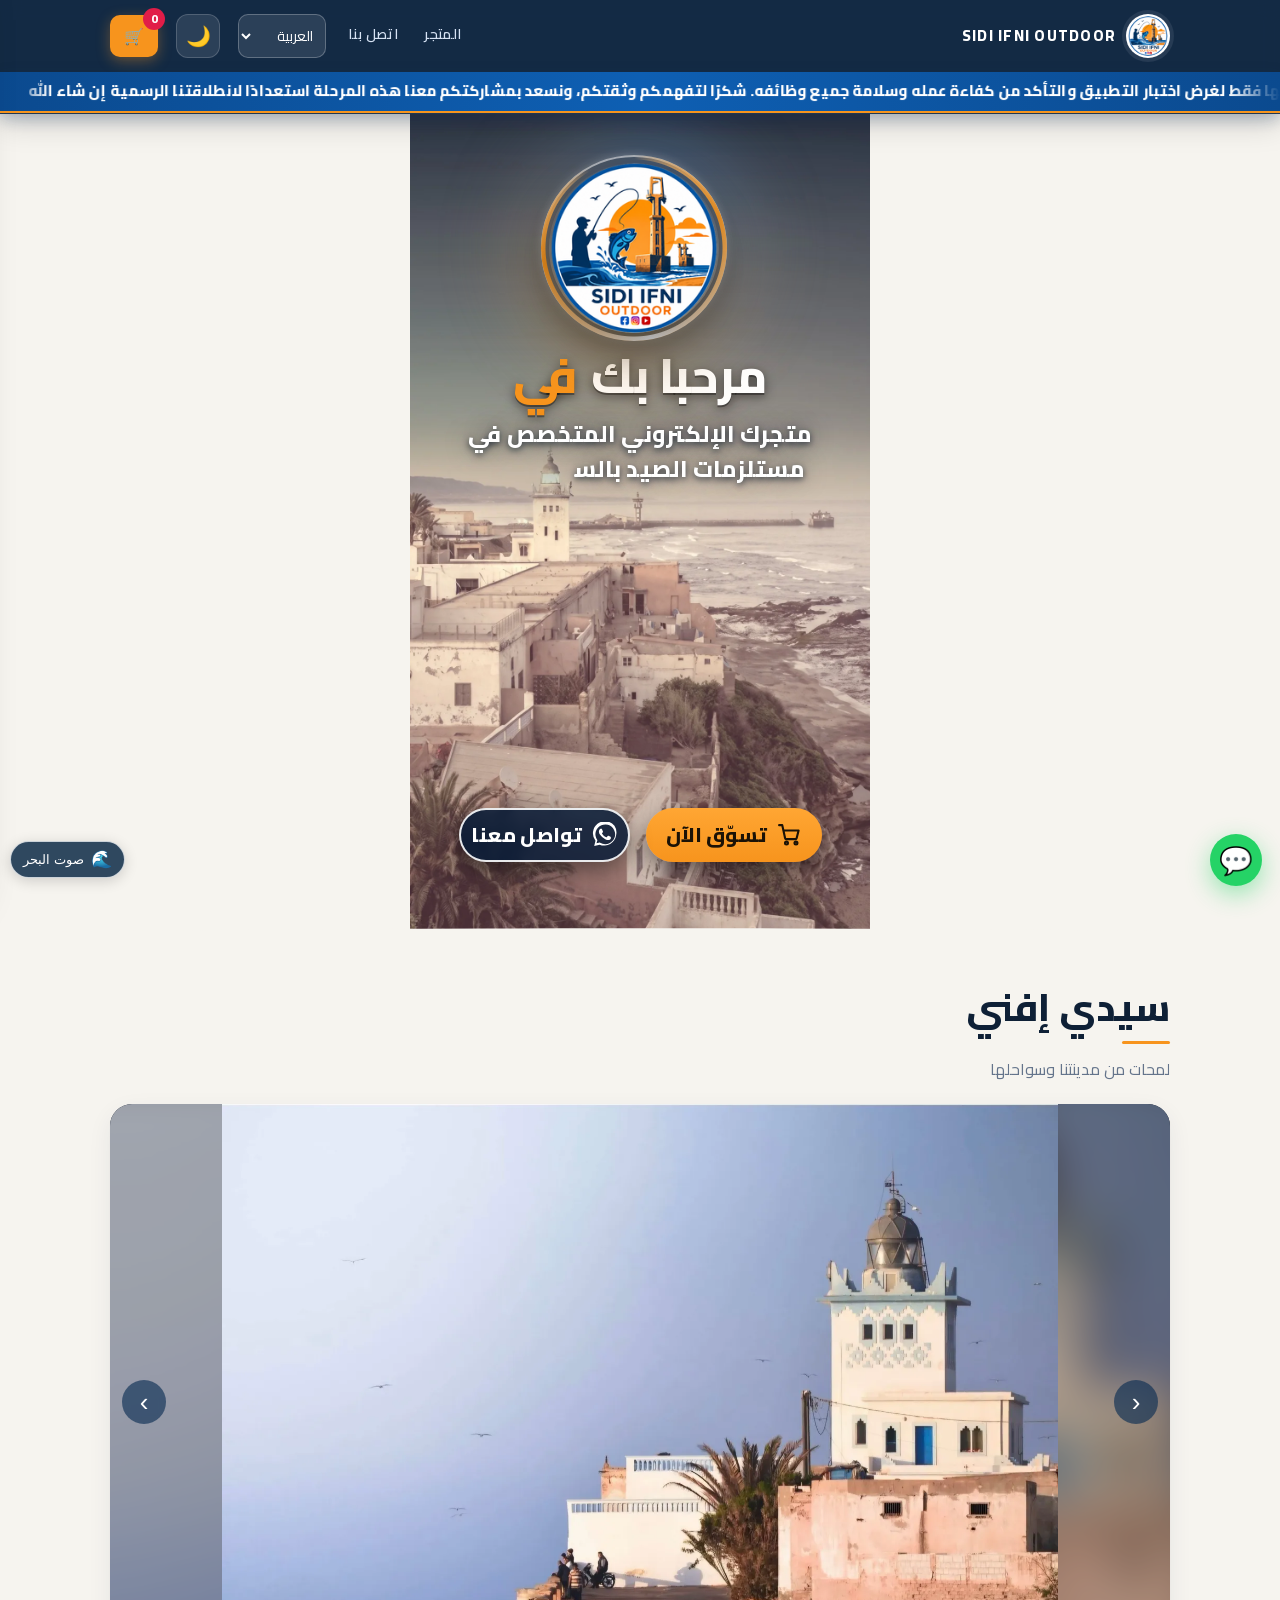
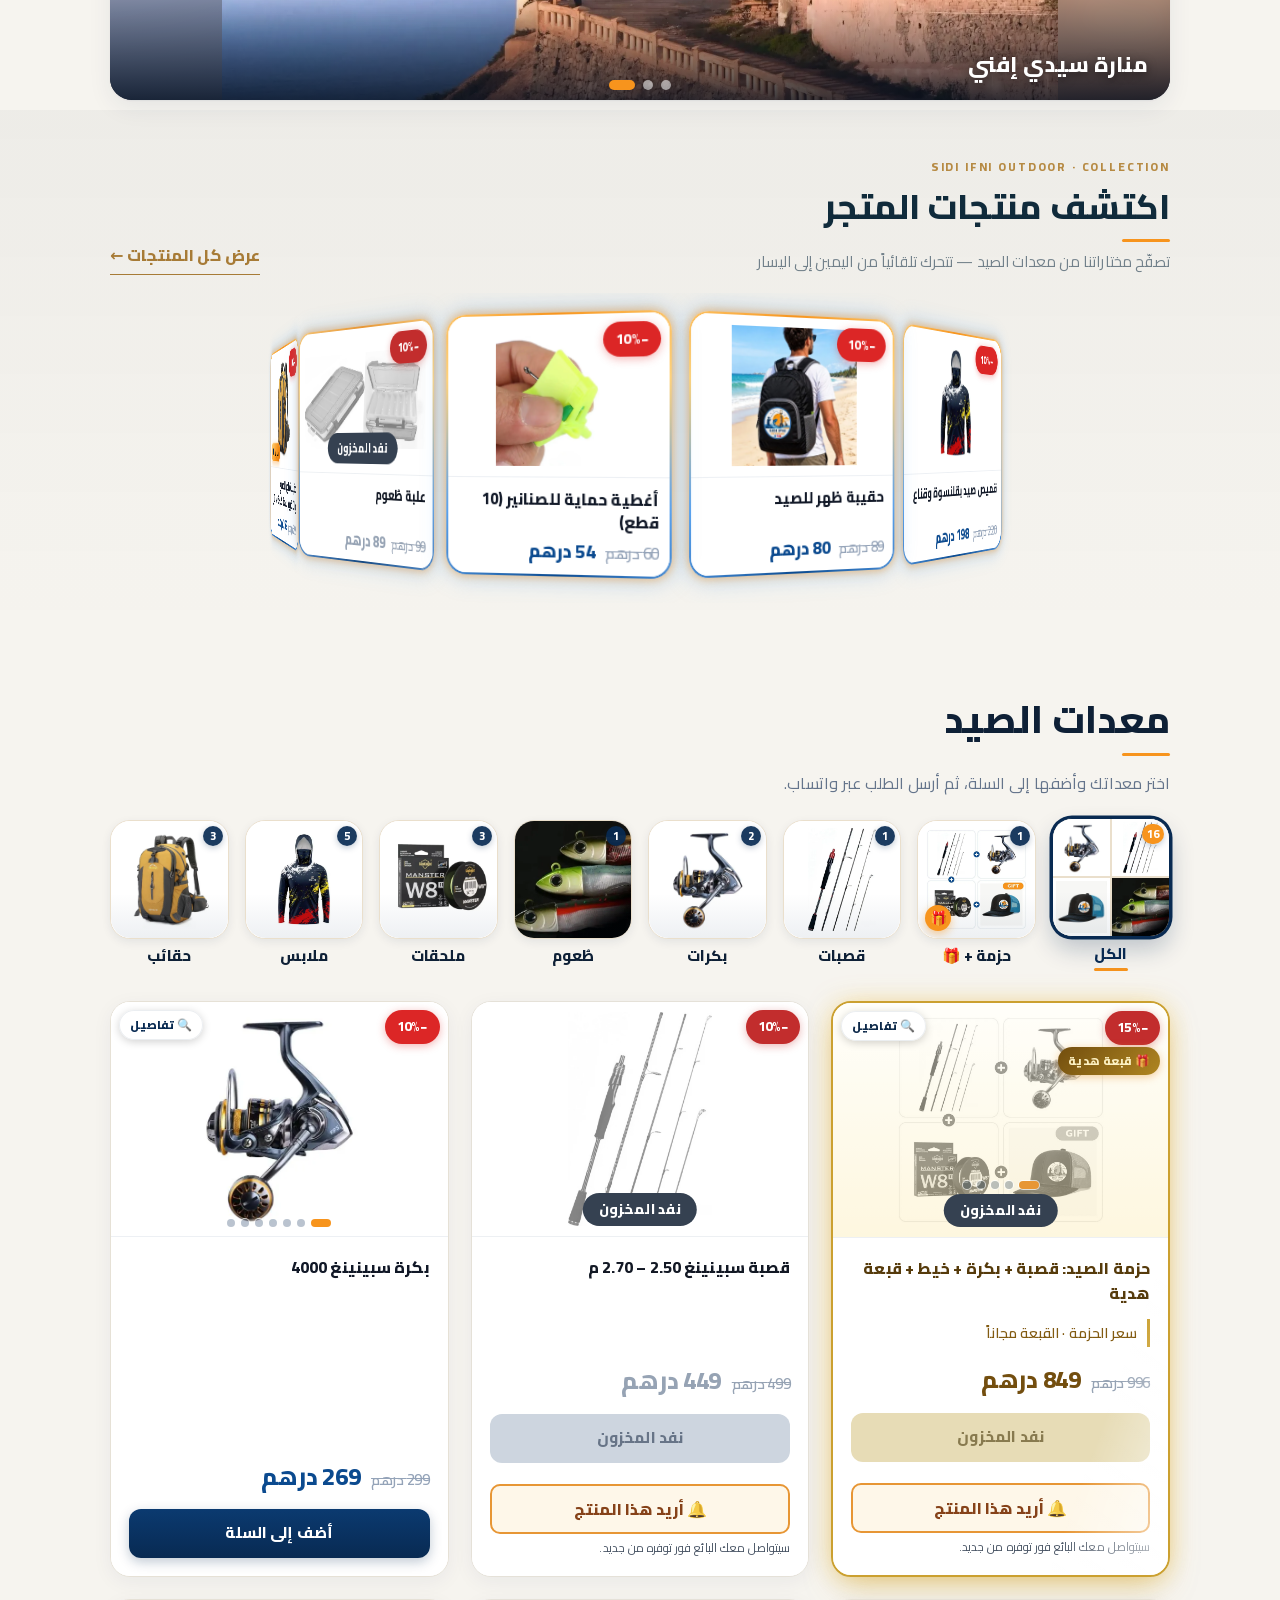
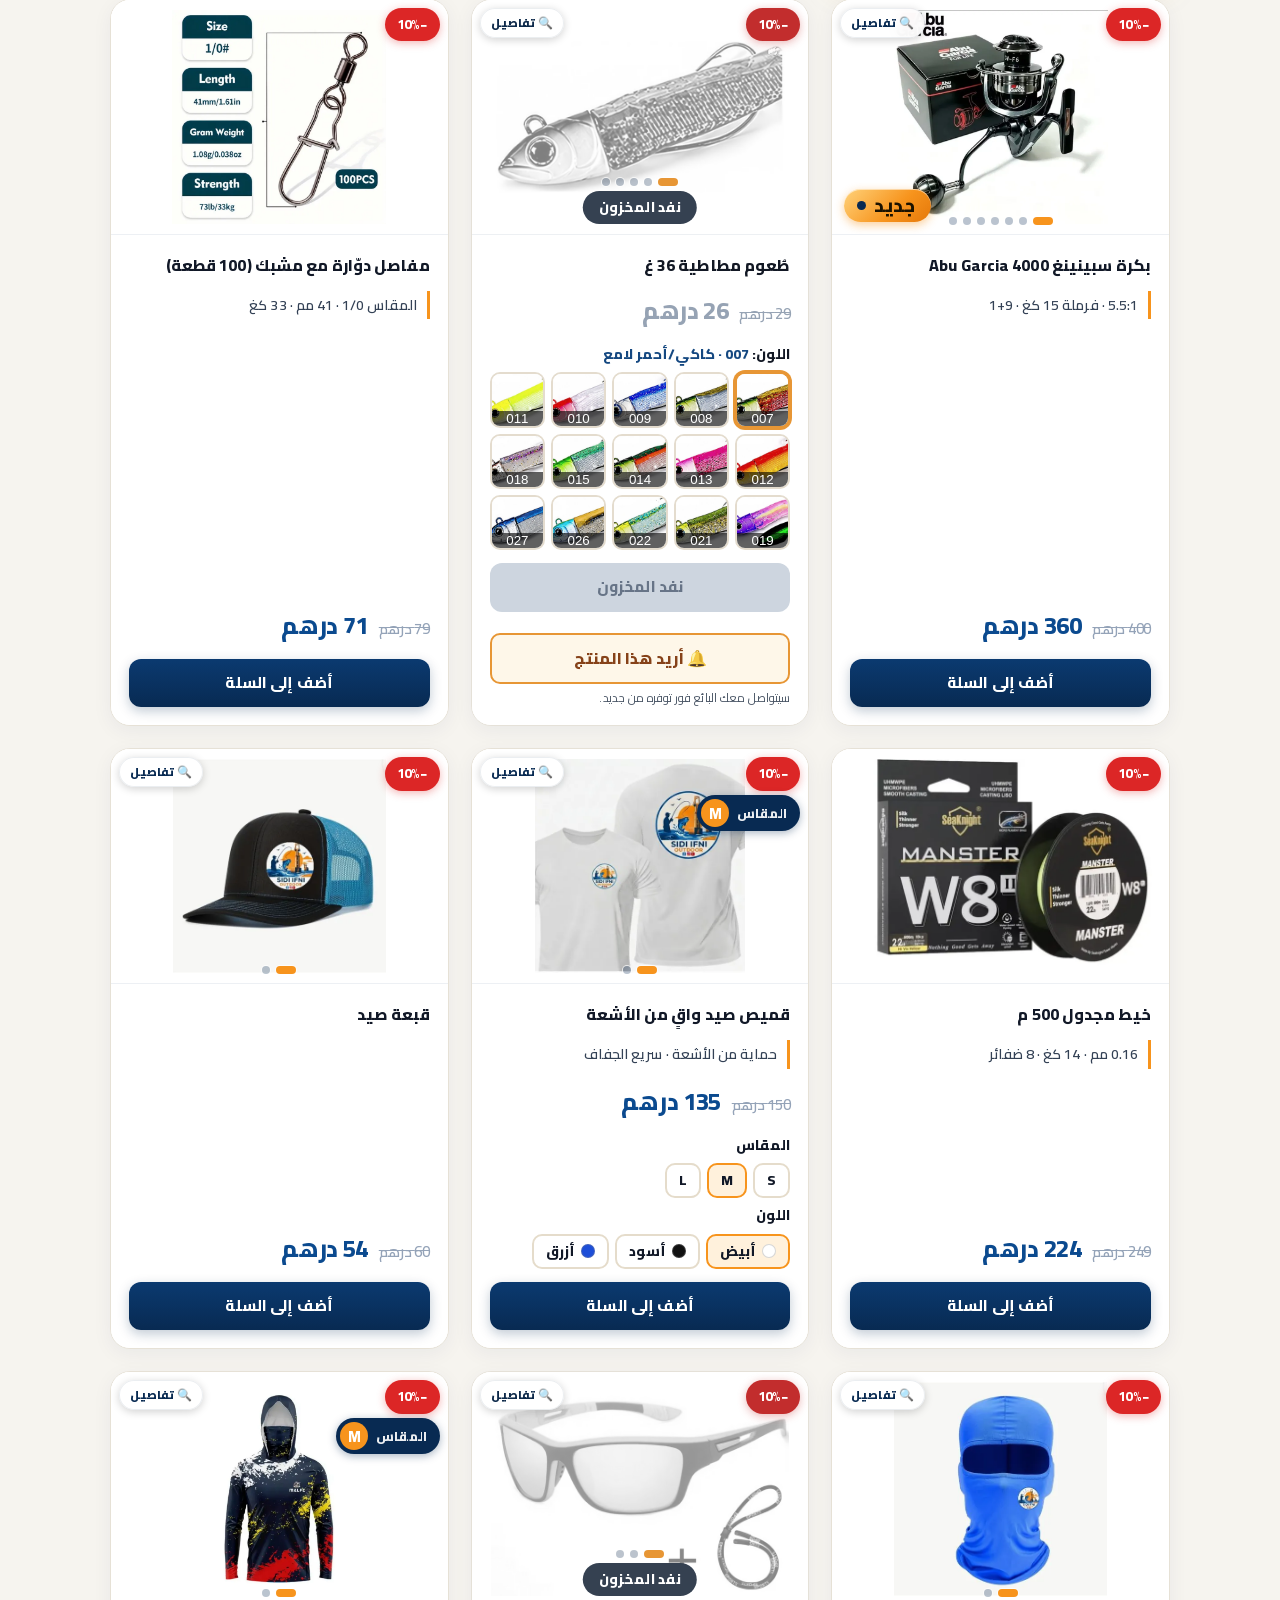
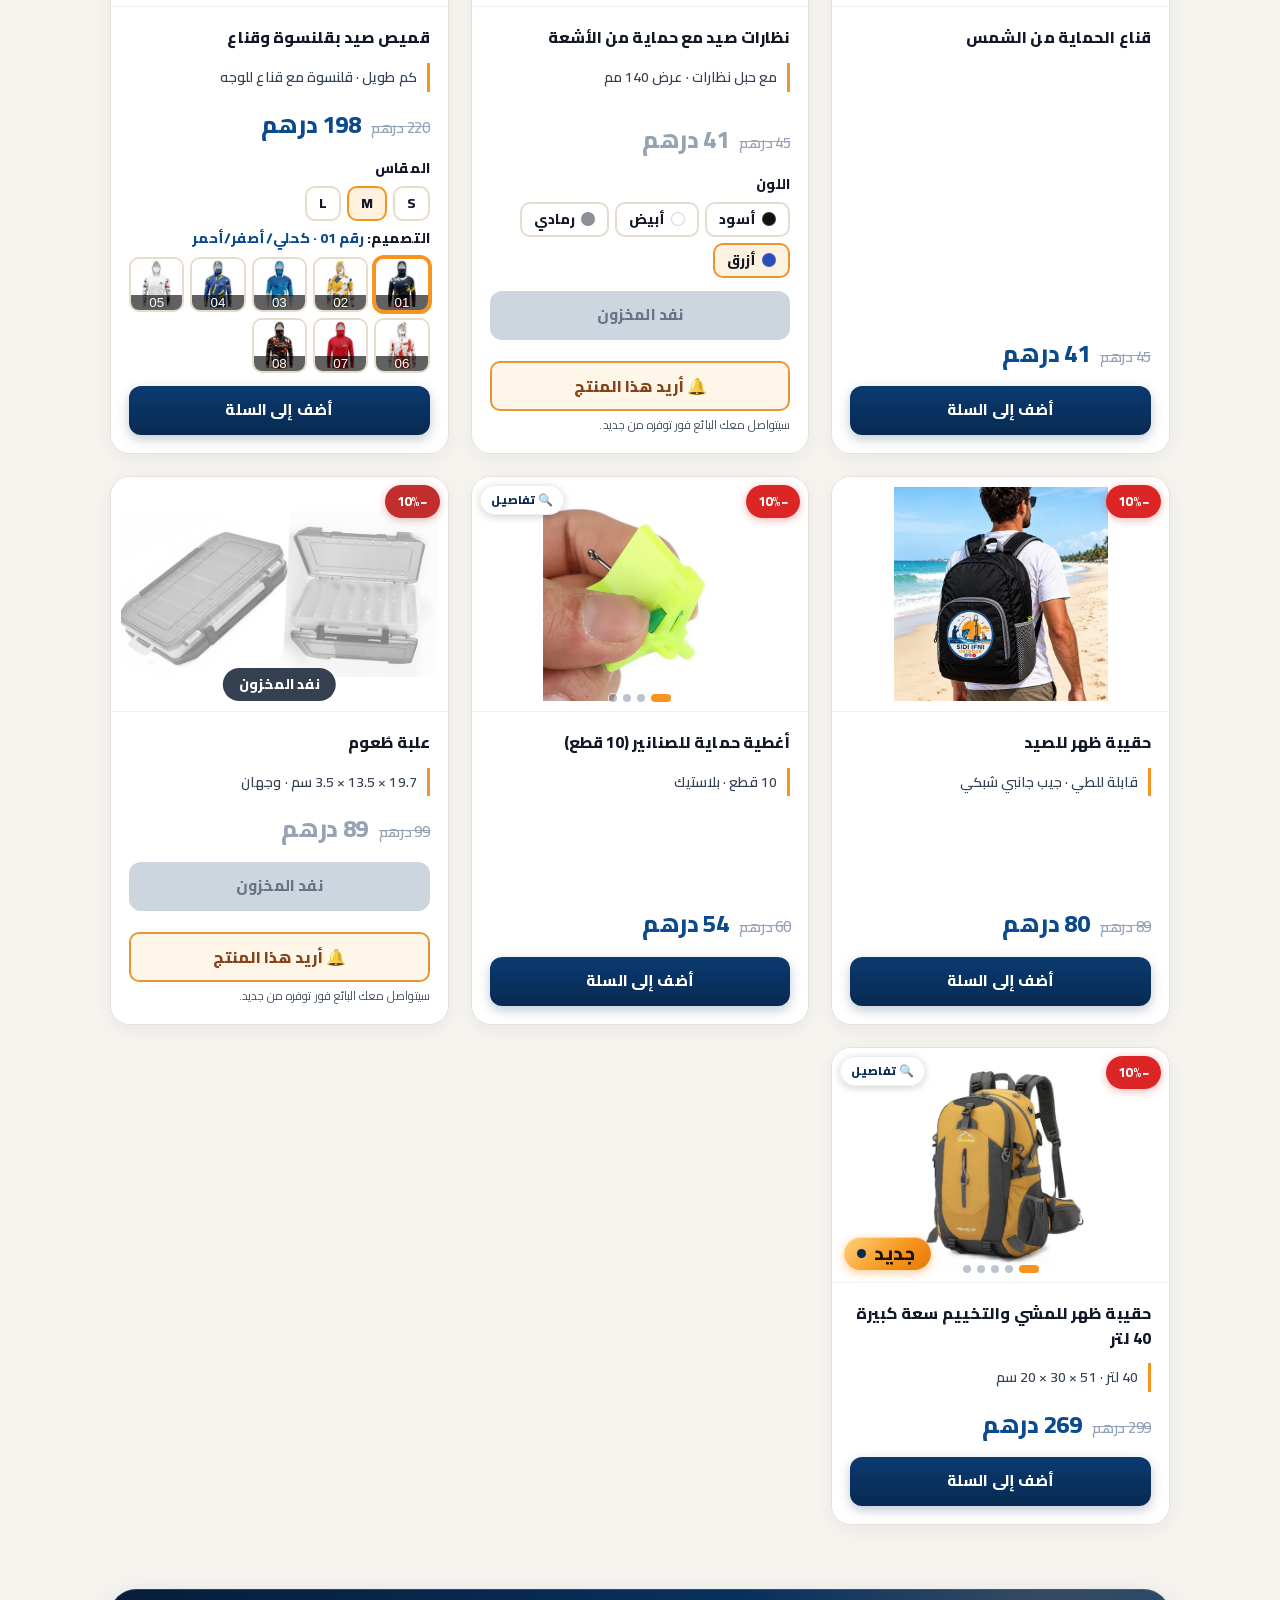
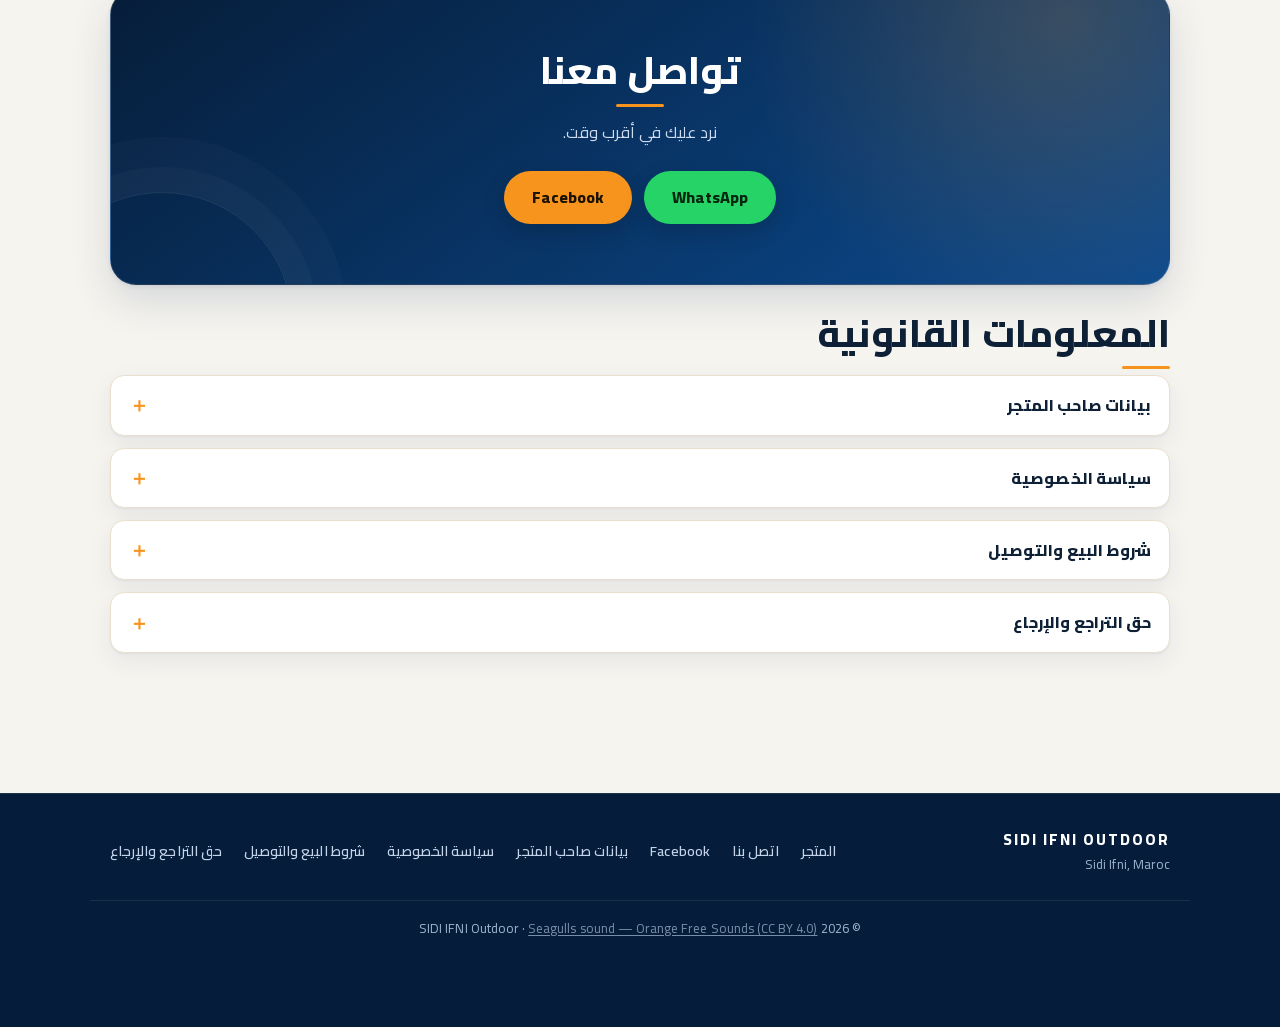
==== commit a2d4c145: "Add files via upload" ====
--- a/index.html
+++ b/index.html
@@ -703,6 +703,25 @@
 #dr .cf input:focus{outline:2px solid var(--acc);outline-offset:0}
 #dr .cerr{color:#e11d48;font-size:14px;font-weight:700;margin:-2px 0 10px}
 #dr .cf input.er{border-color:#e11d48;outline:2px solid #e11d48}
+</style>
+<style id="sg-css">
+#sg{padding:46px 0 10px}
+.sg-stage{position:relative;direction:ltr;aspect-ratio:16/9;max-height:70vh;width:100%;border-radius:22px;overflow:hidden;background:#0a1424;box-shadow:var(--sh);touch-action:pan-y;user-select:none;-webkit-user-select:none}
+@media(max-width:700px){.sg-stage{aspect-ratio:4/3;border-radius:16px}}
+.sg-s{position:absolute;inset:0;margin:0;opacity:0;visibility:hidden;transition:opacity .9s ease,visibility .9s}
+.sg-s.on{opacity:1;visibility:visible;z-index:1}
+.sg-s img{position:absolute;inset:0;width:100%;height:100%;display:block}
+.sg-s .sg-bg{object-fit:cover;filter:blur(22px) brightness(.7);transform:scale(1.15)}
+.sg-s .sg-fg{object-fit:contain}
+.sg-cap{position:absolute;inset:auto 0 0;z-index:2;padding:46px 22px 18px;color:#fff;font-weight:800;font-size:clamp(15px,2.6vw,22px);text-shadow:0 2px 10px rgba(0,0,0,.6);background:linear-gradient(0deg,rgba(5,15,31,.78),transparent)}
+:root[dir="rtl"] .sg-cap{direction:rtl;text-align:right}:root[dir="ltr"] .sg-cap{direction:ltr;text-align:left}
+.sg-b{position:absolute;top:50%;z-index:3;transform:translateY(-50%);width:44px;height:44px;border-radius:50%;border:0;background:rgba(8,42,82,.62);color:#fff;font-size:26px;line-height:1;cursor:pointer;display:grid;place-items:center;backdrop-filter:blur(4px);transition:background .2s}
+.sg-b:hover,.sg-b:focus-visible{background:var(--acc);color:#1b1200}
+.sg-prev{left:12px}.sg-next{right:12px}
+.sg-dots{position:absolute;z-index:3;inset:auto 0 10px;display:flex;justify-content:center;gap:8px;pointer-events:none}
+.sg-dots button{pointer-events:auto;width:10px;height:10px;padding:0;border-radius:99px;border:0;background:rgba(255,255,255,.55);cursor:pointer;transition:width .25s,background .25s}
+.sg-dots button.on{width:26px;background:var(--acc)}
+@media(prefers-reduced-motion:reduce){.sg-s{transition:none}}
 </style>
 </head>
 <body>
@@ -850,6 +869,35 @@
 
 
 
+<section id="sg" aria-label="Sidi Ifni">
+  <div class="w">
+    <h2 data-t="sgT">سيدي إفني</h2><p class="sub" data-t="sgS">لمحات من مدينتنا وسواحلها</p>
+    <div class="sg-stage" id="sgStage" role="region" aria-roledescription="carousel" tabindex="0">
+      <figure class="sg-s on"><img class="sg-bg" src="gallery-2.webp" alt="" aria-hidden="true"><img class="sg-fg" src="gallery-2.webp" alt="Sidi Ifni" decoding="async"><figcaption class="sg-cap" data-t="sg1">منارة سيدي إفني</figcaption></figure>
+      <figure class="sg-s"><img class="sg-bg" src="gallery-1.webp" alt="" aria-hidden="true"><img class="sg-fg" src="gallery-1.webp" alt="Legzira" loading="lazy" decoding="async"><figcaption class="sg-cap" data-t="sg2">شاطئ لغزيرة</figcaption></figure>
+      <figure class="sg-s"><img class="sg-bg" src="gallery-3.webp" alt="" aria-hidden="true"><img class="sg-fg" src="gallery-3.webp" alt="Sidi Ifni" loading="lazy" decoding="async"><figcaption class="sg-cap" data-t="sg3">غروب عند بقايا الرصيف القديم</figcaption></figure>
+      <button class="sg-b sg-prev" type="button" aria-label="Previous / السابق">&#8249;</button>
+      <button class="sg-b sg-next" type="button" aria-label="Next / التالي">&#8250;</button>
+      <div class="sg-dots" id="sgDots"></div>
+    </div>
+  </div>
+</section>
+<script>(function(){var st=document.getElementById("sgStage");if(!st)return;var sl=st.querySelectorAll(".sg-s"),dc=document.getElementById("sgDots"),n=sl.length,i=0,tm=null,vis=true,hold=false;
+for(var k=0;k<n;k++){(function(k){var b=document.createElement("button");b.type="button";b.setAttribute("aria-label",(k+1)+"/"+n);b.onclick=function(){go(k);rs()};dc.appendChild(b)})(k)}
+var ds=dc.children;
+function go(x){i=(x+n)%n;for(var k=0;k<n;k++){sl[k].classList.toggle("on",k===i);ds[k].classList.toggle("on",k===i)}}
+function rs(){stop();if(!vis||hold||document.hidden||window.matchMedia("(prefers-reduced-motion:reduce)").matches)return;tm=setInterval(function(){go(i+1)},5000)}
+function stop(){if(tm){clearInterval(tm);tm=null}}
+st.querySelector(".sg-prev").onclick=function(){go(i-1);rs()};
+st.querySelector(".sg-next").onclick=function(){go(i+1);rs()};
+st.addEventListener("keydown",function(e){if(e.key==="ArrowLeft"){go(i-1);rs()}else if(e.key==="ArrowRight"){go(i+1);rs()}});
+var x0=null;st.addEventListener("touchstart",function(e){x0=e.touches[0].clientX;hold=true;stop()},{passive:true});
+st.addEventListener("touchend",function(e){if(x0!==null){var dx=e.changedTouches[0].clientX-x0;if(Math.abs(dx)>40)go(dx<0?i+1:i-1)}x0=null;hold=false;rs()});
+st.addEventListener("mouseenter",function(){hold=true;stop()});st.addEventListener("mouseleave",function(){hold=false;rs()});
+document.addEventListener("visibilitychange",rs);
+if("IntersectionObserver" in window){new IntersectionObserver(function(es){vis=es[0].isIntersecting;rs()},{threshold:.25}).observe(st)}
+go(0);rs()})();</script>
+
 <section id="featured-showcase" aria-label="منتجات مختارة">
   <div class="w">
     <div class="showcase-head"><div><span class="showcase-kicker">SIDI IFNI OUTDOOR · COLLECTION</span><h2 data-t="scT">اكتشف منتجات المتجر</h2><p data-t="scS">تصفّح مختاراتنا من معدات الصيد — تتحرك تلقائياً من اليمين إلى اليسار</p></div><a href="#shop" class="showcase-link"><span data-t="scA">عرض كل المنتجات</span> <span class="sc-arr" aria-hidden="true">←</span></a></div>
@@ -1041,7 +1089,7 @@
 DET[14].fr={"t": "Lunettes avec protection UV – dimensions", "tl": "Dimensions", "rows": [["Largeur totale (A)", "140 mm"], ["Hauteur du verre (B)", "44 mm"], ["Largeur du verre (C)", "63 mm"], ["Largeur du pont (D)", "16 mm"], ["Longueur des branches (E)", "122 mm"]], "ft": "", "f": [], "n": "Dimensions d’après le schéma du fabricant."};
 
 DET[14].ar={"t": "نظارات مع حماية من الأشعة – المقاسات", "tl": "المقاسات", "rows": [["العرض الكلي (A)", "140 mm"], ["ارتفاع العدسة (B)", "44 mm"], ["عرض العدسة (C)", "63 mm"], ["عرض الجسر (D)", "16 mm"], ["طول الذراع (E)", "122 mm"]], "ft": "", "f": [], "n": "المقاسات حسب رسم الشركة المصنّعة."};
-Object.assign(T.fr,{"scT":"Découvrez les produits de la boutique","scS":"Parcourez notre sélection de matériel de pêche — défilement automatique de droite à gauche","scA":"Voir tous les produits"});Object.assign(T.ar,{"scT":"اكتشف منتجات المتجر","scS":"تصفّح مختاراتنا من معدات الصيد — تتحرك تلقائياً من اليمين إلى اليسار","scA":"عرض كل المنتجات"});
+Object.assign(T.fr,{"sgT":"Sidi Ifni","sgS":"Aperçu de notre ville et de ses côtes","sg1":"Le phare de Sidi Ifni","sg2":"La plage de Legzira","sg3":"Coucher de soleil sur les vestiges de l\u2019ancienne jetée"});Object.assign(T.ar,{"sgT":"سيدي إفني","sgS":"لمحات من مدينتنا وسواحلها","sg1":"منارة سيدي إفني","sg2":"شاطئ لغزيرة","sg3":"غروب عند بقايا الرصيف القديم"});Object.assign(T.fr,{"scT":"Découvrez les produits de la boutique","scS":"Parcourez notre sélection de matériel de pêche — défilement automatique de droite à gauche","scA":"Voir tous les produits"});Object.assign(T.ar,{"scT":"اكتشف منتجات المتجر","scS":"تصفّح مختاراتنا من معدات الصيد — تتحرك تلقائياً من اليمين إلى اليسار","scA":"عرض كل المنتجات"});
 Object.assign(T.fr,{"tr1": "Matériel sélectionné", "td1": "Articles pratiques pour côte, rochers et plage", "tr2": "Commande par WhatsApp", "td2": "Remplissez le panier, envoyez la commande – réponse rapide", "tr3": "De Sidi Ifni", "td3": "Directement de la côte atlantique marocaine"});Object.assign(T.ar,{"tr1": "معدات مختارة", "td1": "منتجات عملية للساحل والصخور والشاطئ", "tr2": "اطلب عبر واتساب", "td2": "املأ السلة وأرسل الطلب – نرد بسرعة", "tr3": "من سيدي إفني", "td3": "مباشرة من الساحل الأطلسي المغربي"});
 IM.glassesmodel="glassesmodel.webp";
 IM.shirtmodel="shirtmodel.webp";IM.shirtmodel_white=IM.shirtmodel;IM.shirtmodel_black="shirtmodel_black.webp";IM.shirtmodel_blue="shirtmodel_blue.webp";IM.combo="combo.webp";
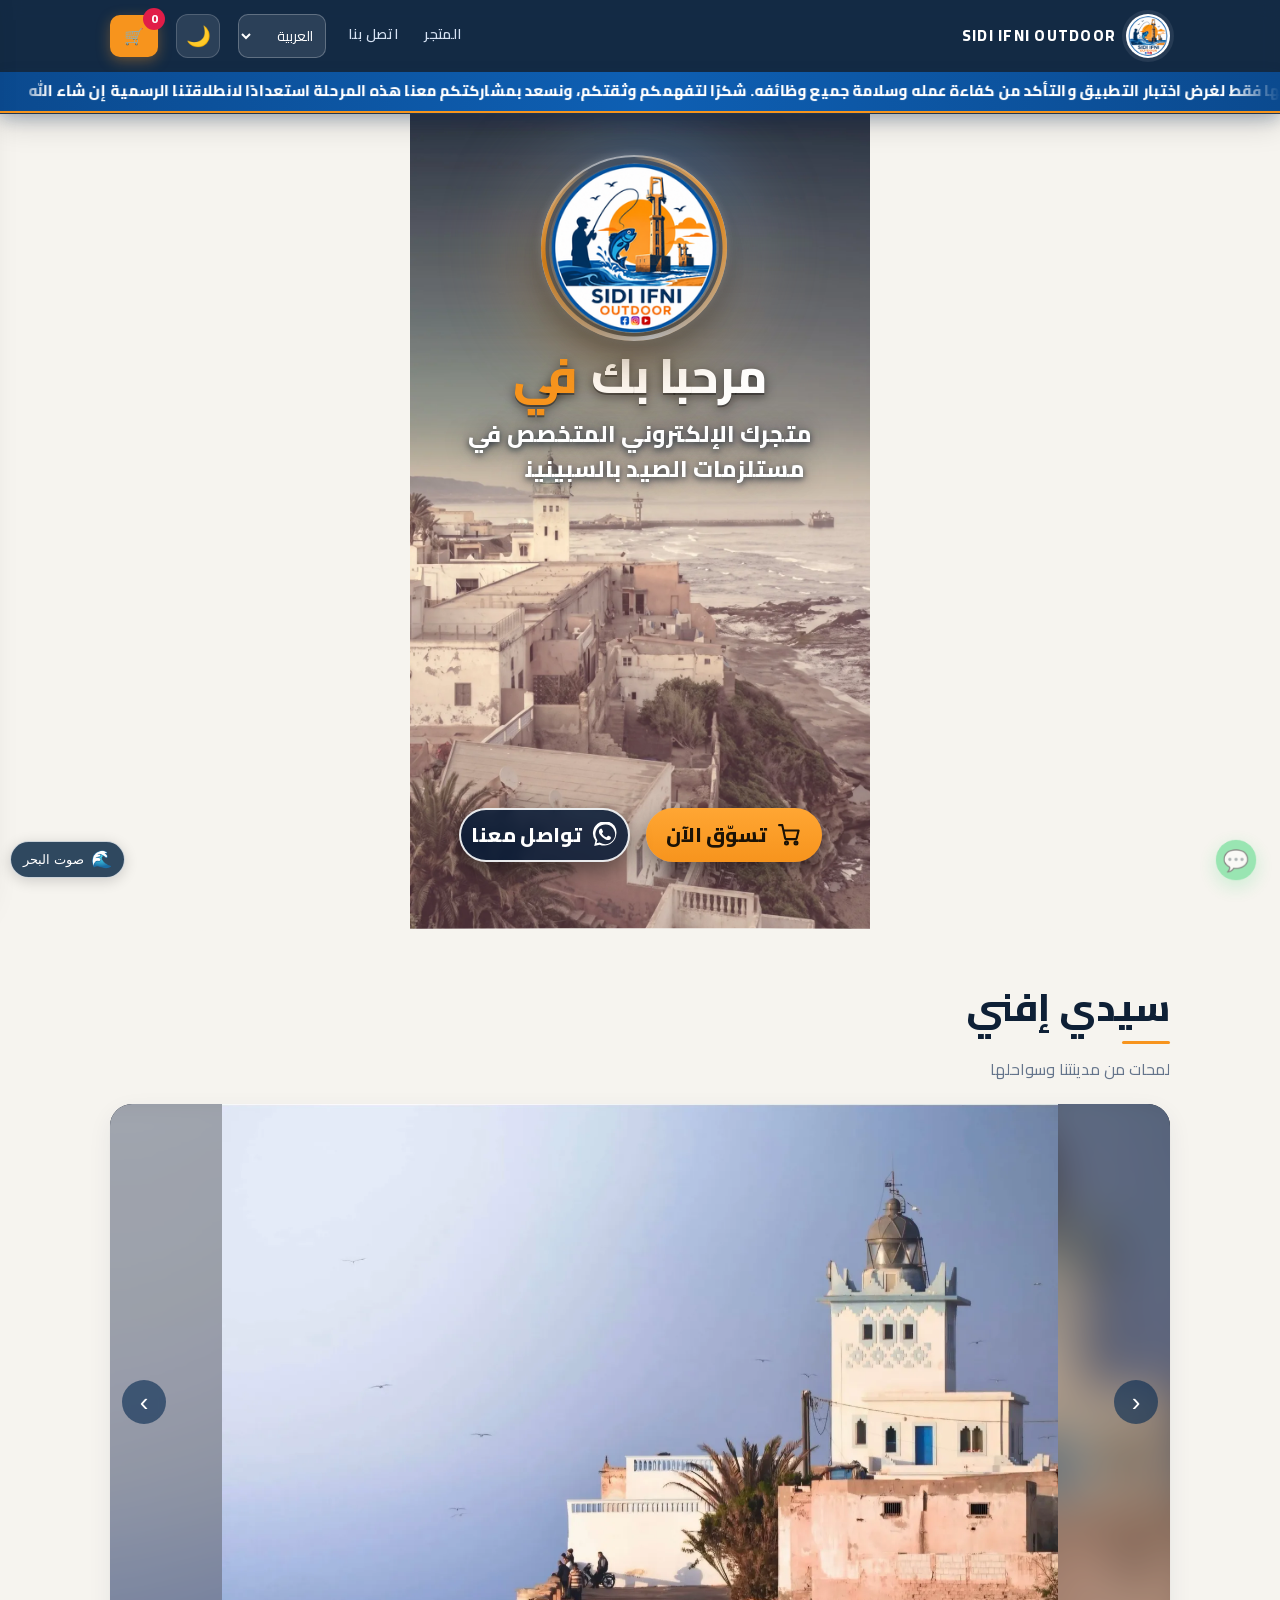
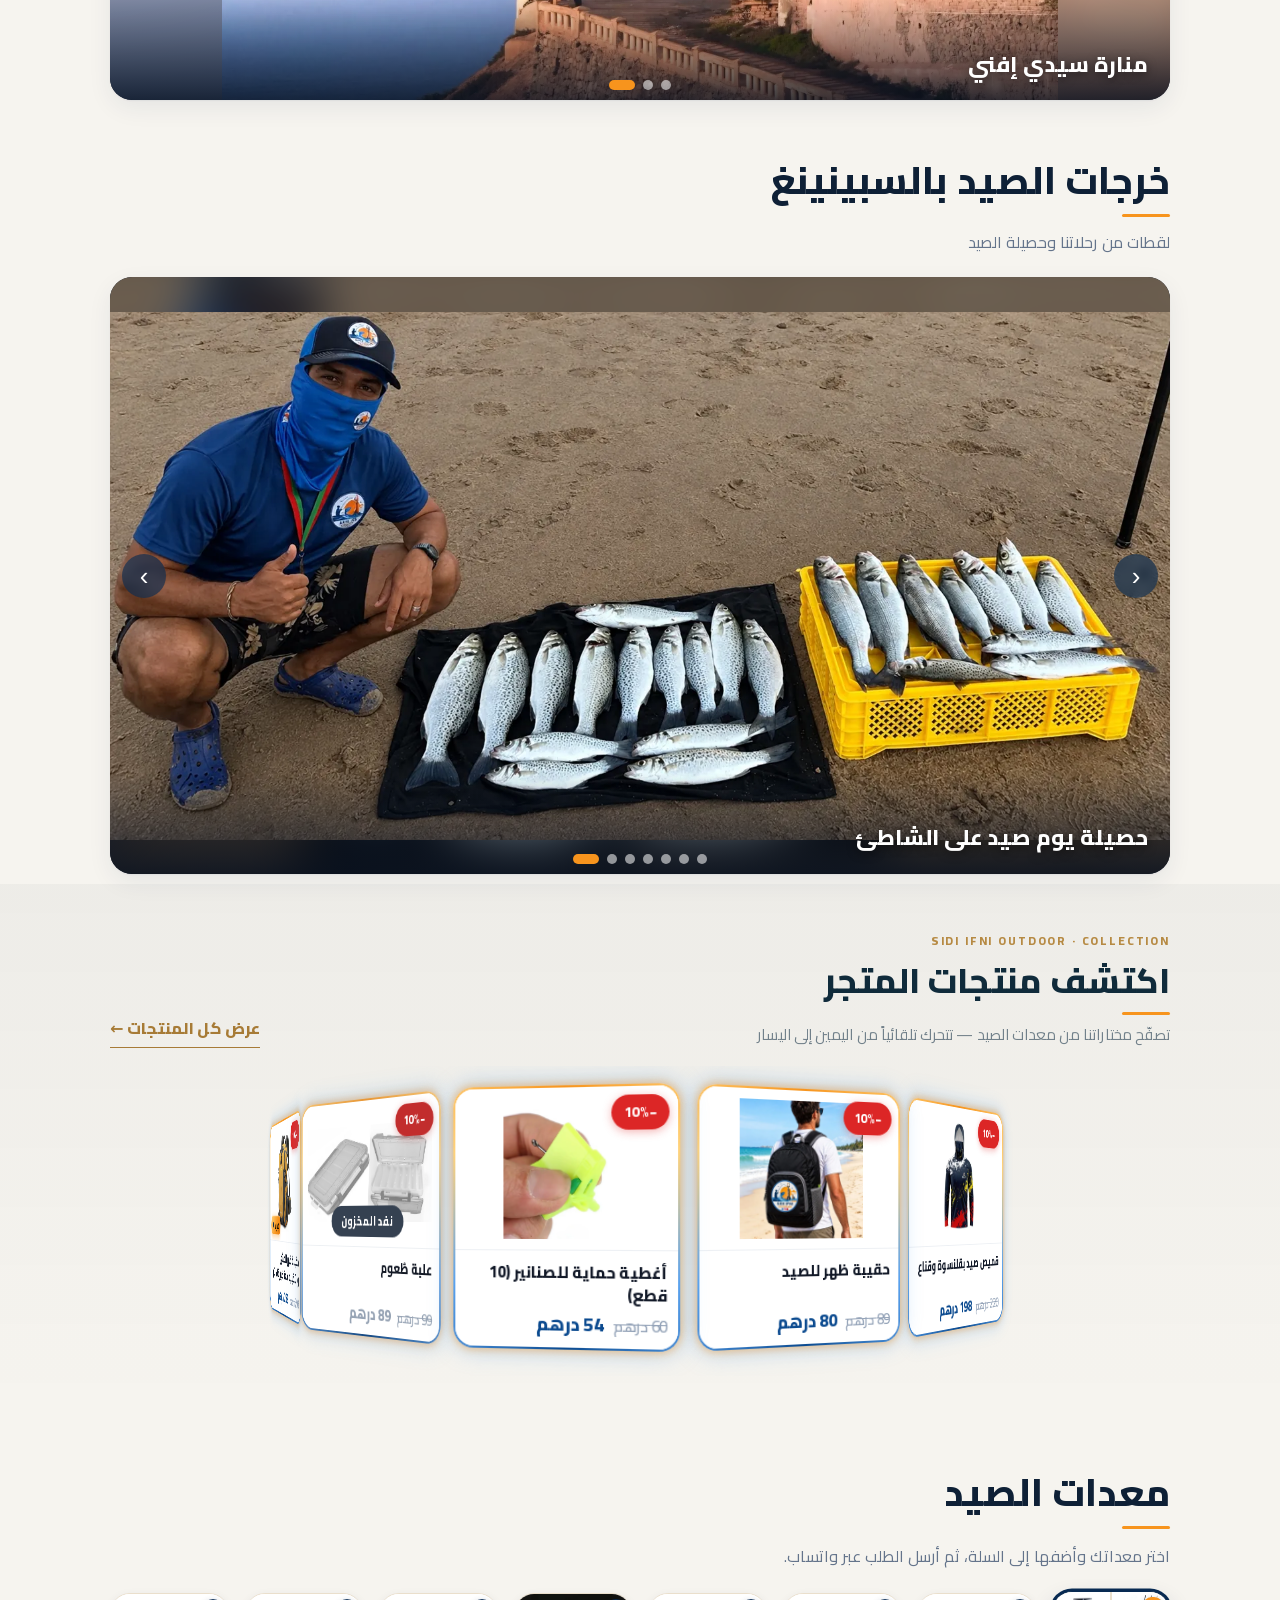
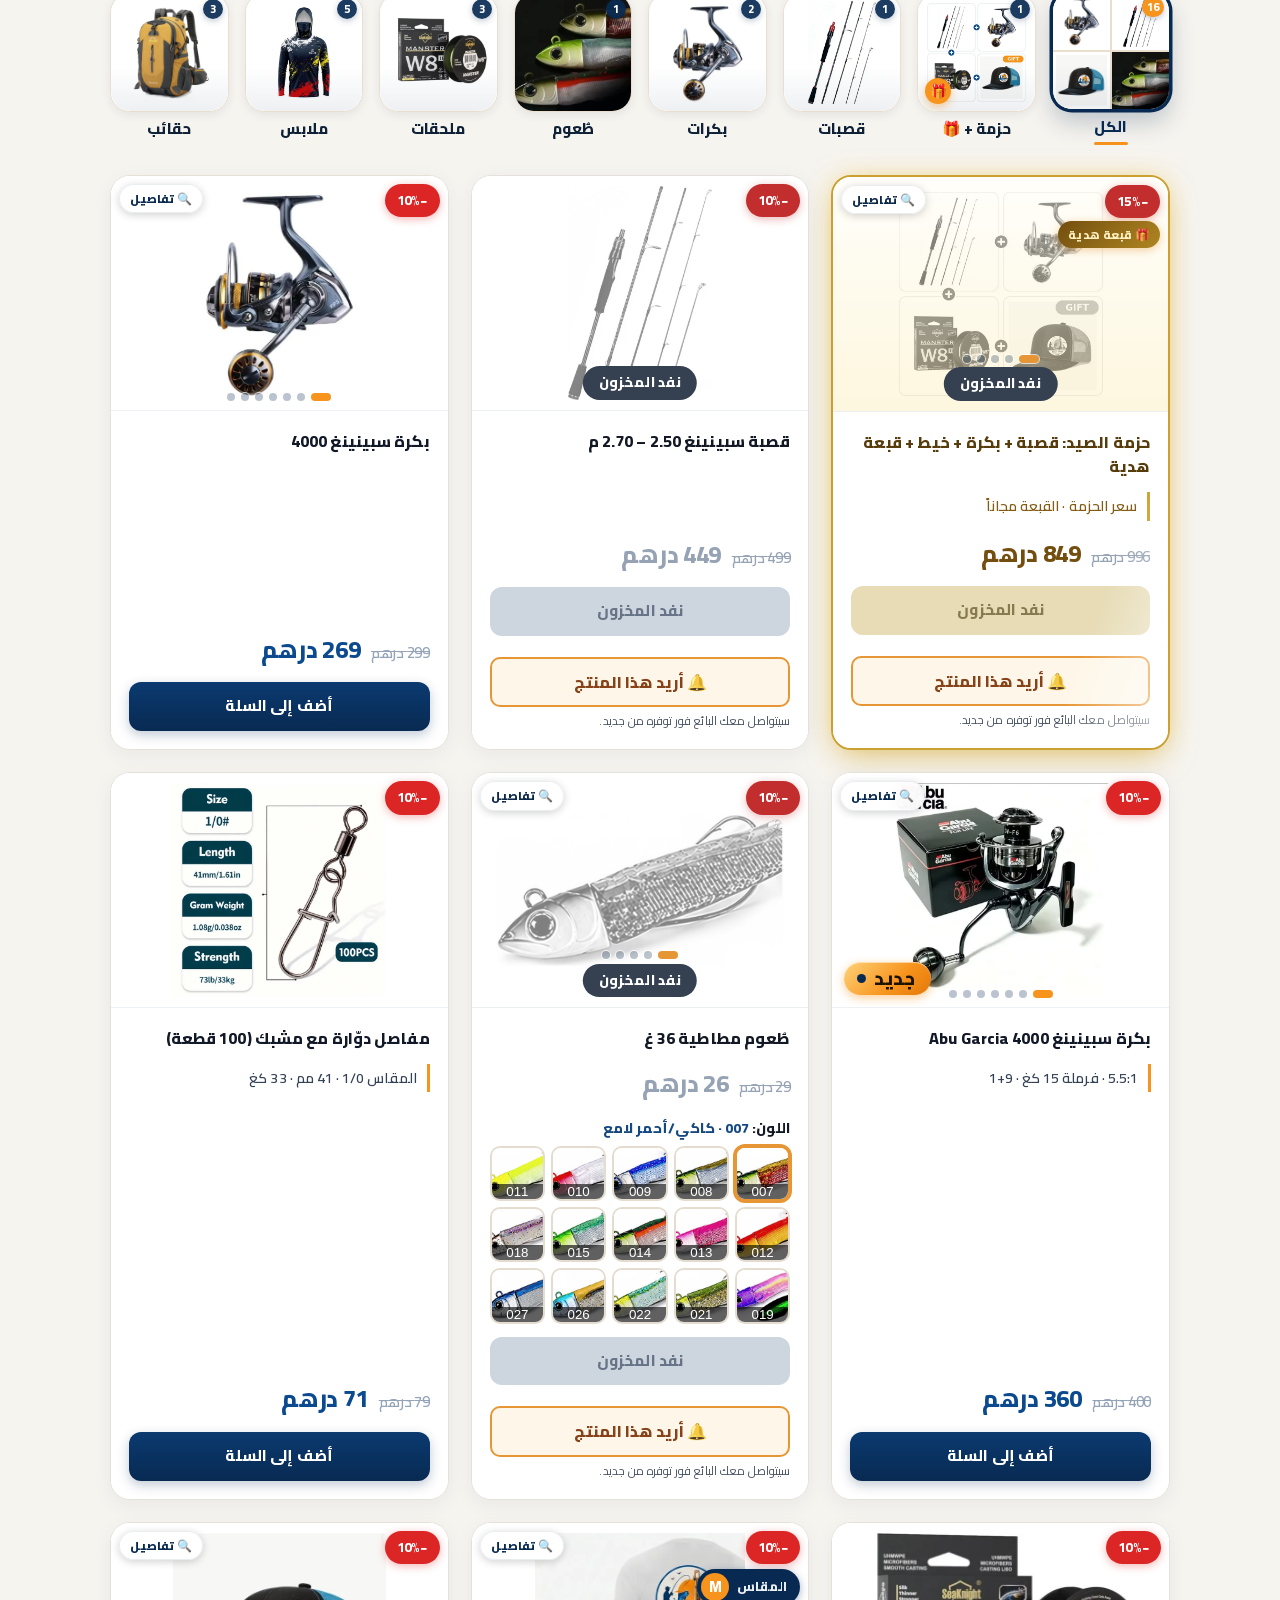
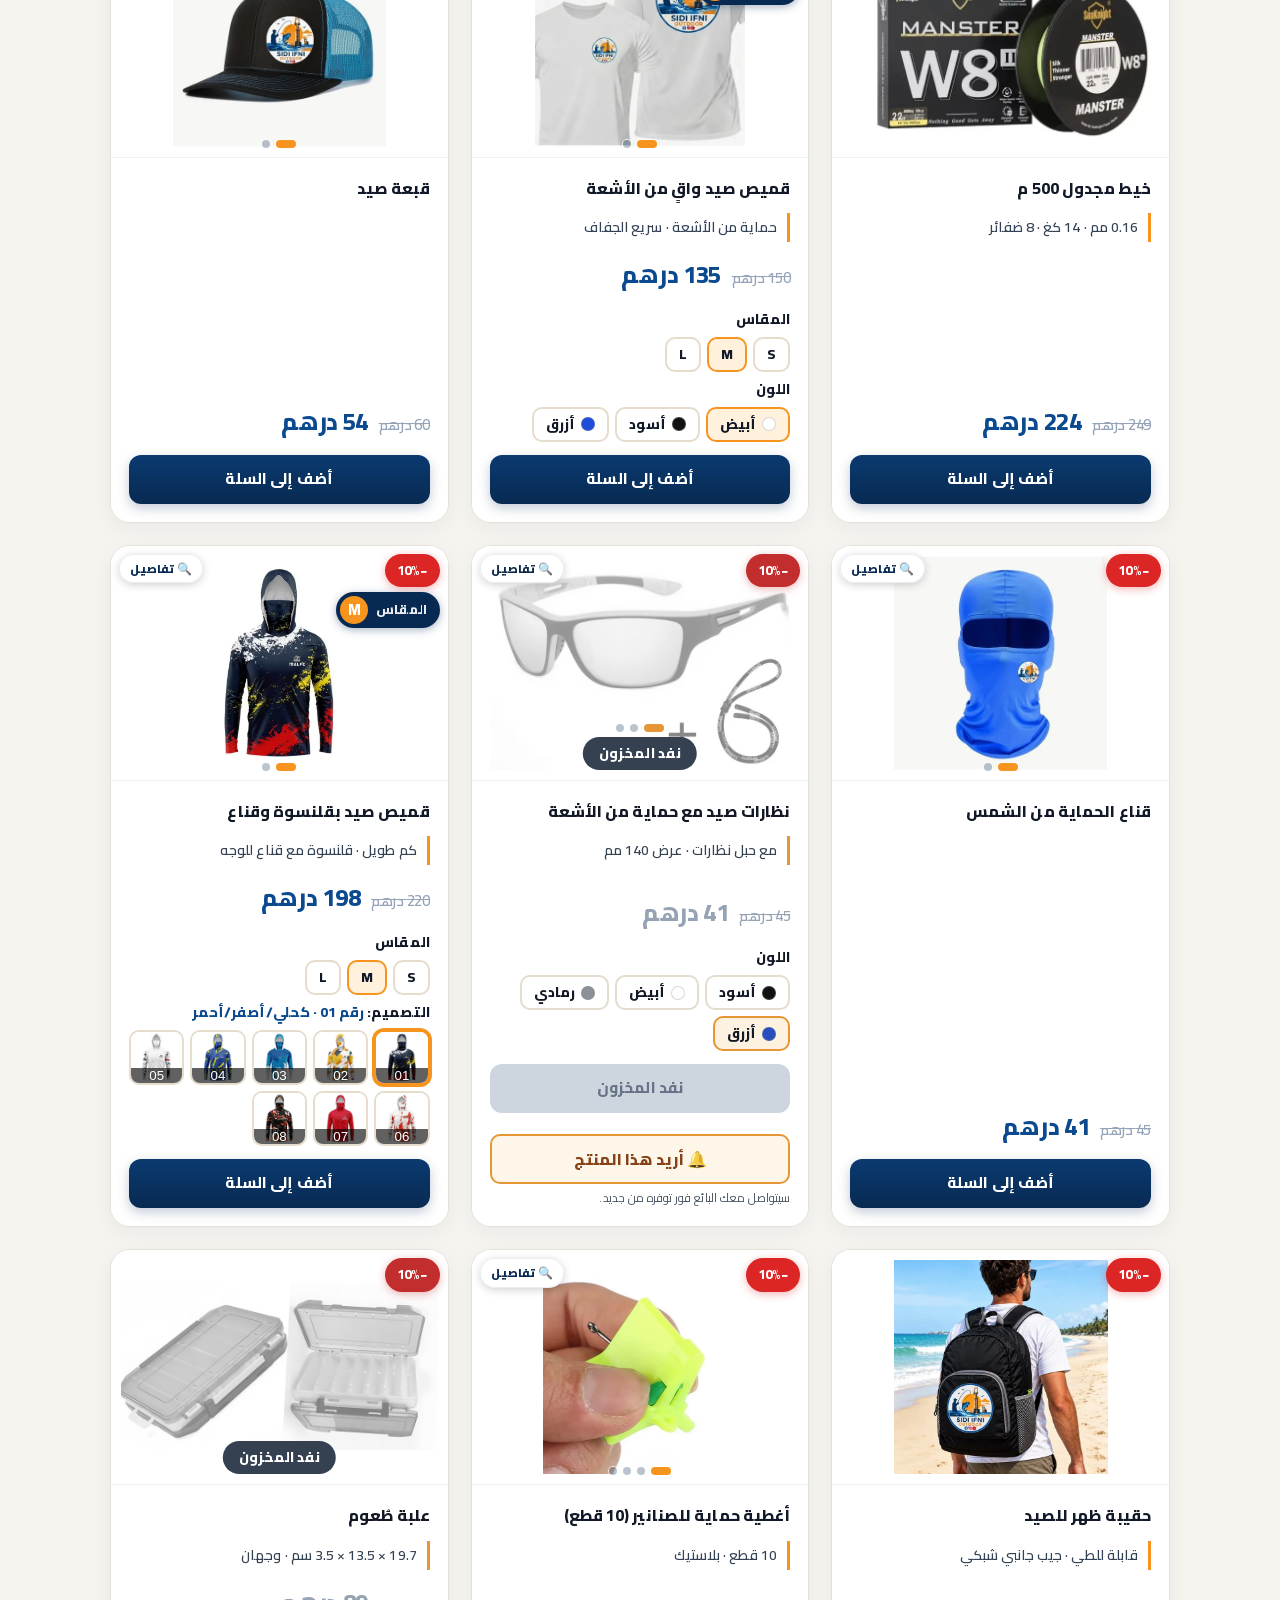
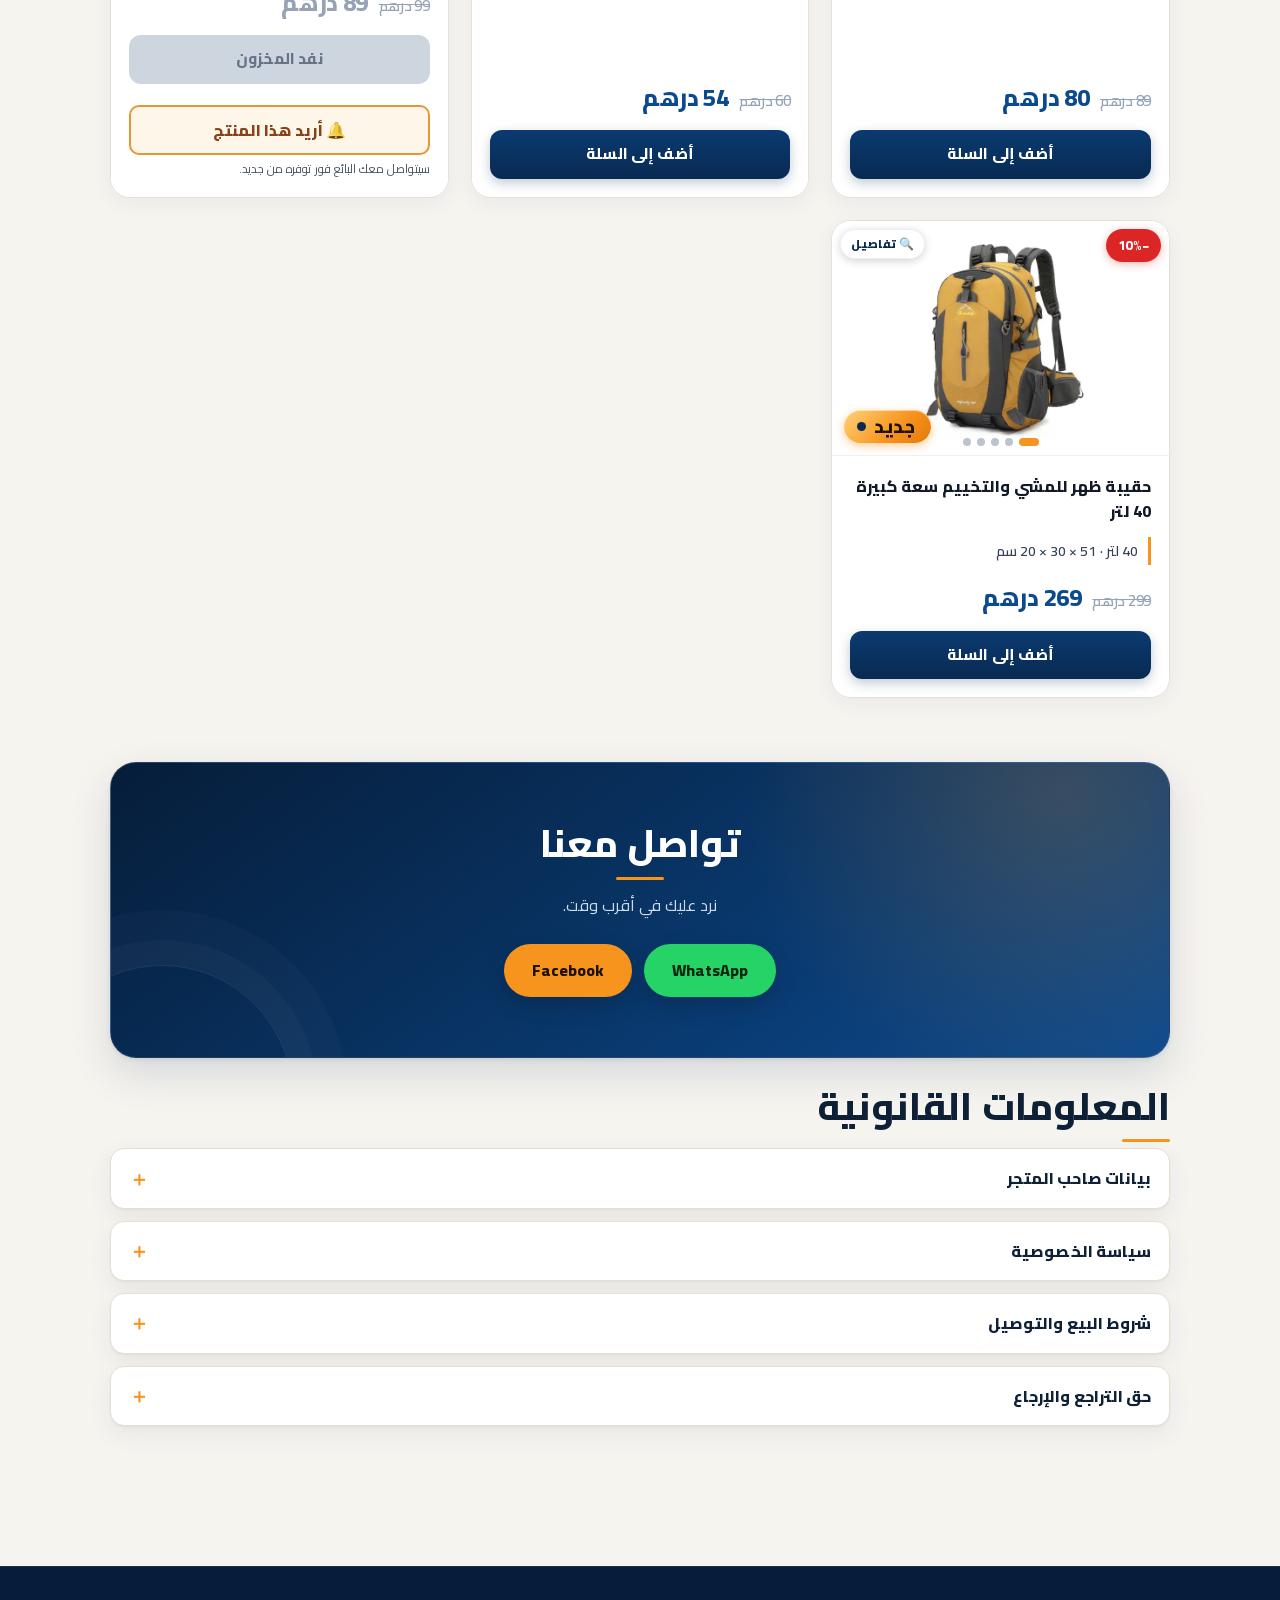
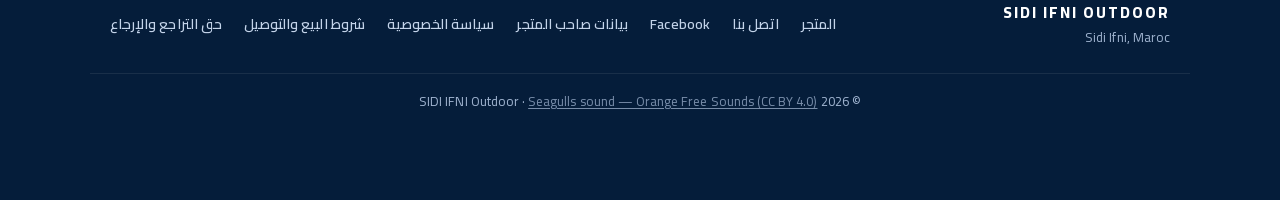
==== commit f60caed2: "Add files via upload" ====
--- a/index.html
+++ b/index.html
@@ -705,7 +705,7 @@
 #dr .cf input.er{border-color:#e11d48;outline:2px solid #e11d48}
 </style>
 <style id="sg-css">
-#sg{padding:46px 0 10px}
+#sg,#sg2{padding:46px 0 10px}
 .sg-stage{position:relative;direction:ltr;aspect-ratio:16/9;max-height:70vh;width:100%;border-radius:22px;overflow:hidden;background:#0a1424;box-shadow:var(--sh);touch-action:pan-y;user-select:none;-webkit-user-select:none}
 @media(max-width:700px){.sg-stage{aspect-ratio:4/3;border-radius:16px}}
 .sg-s{position:absolute;inset:0;margin:0;opacity:0;visibility:hidden;transition:opacity .9s ease,visibility .9s}
@@ -872,17 +872,34 @@
 <section id="sg" aria-label="Sidi Ifni">
   <div class="w">
     <h2 data-t="sgT">سيدي إفني</h2><p class="sub" data-t="sgS">لمحات من مدينتنا وسواحلها</p>
-    <div class="sg-stage" id="sgStage" role="region" aria-roledescription="carousel" tabindex="0">
+    <div class="sg-stage" role="region" aria-roledescription="carousel" tabindex="0">
       <figure class="sg-s on"><img class="sg-bg" src="gallery-2.webp" alt="" aria-hidden="true"><img class="sg-fg" src="gallery-2.webp" alt="Sidi Ifni" decoding="async"><figcaption class="sg-cap" data-t="sg1">منارة سيدي إفني</figcaption></figure>
       <figure class="sg-s"><img class="sg-bg" src="gallery-1.webp" alt="" aria-hidden="true"><img class="sg-fg" src="gallery-1.webp" alt="Legzira" loading="lazy" decoding="async"><figcaption class="sg-cap" data-t="sg2">شاطئ لغزيرة</figcaption></figure>
       <figure class="sg-s"><img class="sg-bg" src="gallery-3.webp" alt="" aria-hidden="true"><img class="sg-fg" src="gallery-3.webp" alt="Sidi Ifni" loading="lazy" decoding="async"><figcaption class="sg-cap" data-t="sg3">غروب عند بقايا الرصيف القديم</figcaption></figure>
       <button class="sg-b sg-prev" type="button" aria-label="Previous / السابق">&#8249;</button>
       <button class="sg-b sg-next" type="button" aria-label="Next / التالي">&#8250;</button>
-      <div class="sg-dots" id="sgDots"></div>
+      <div class="sg-dots"></div>
     </div>
   </div>
 </section>
-<script>(function(){var st=document.getElementById("sgStage");if(!st)return;var sl=st.querySelectorAll(".sg-s"),dc=document.getElementById("sgDots"),n=sl.length,i=0,tm=null,vis=true,hold=false;
+<section id="sg2" aria-label="Spinning">
+  <div class="w">
+    <h2 data-t="sfT">خرجات الصيد بالسبينينغ</h2><p class="sub" data-t="sfS">لقطات من رحلاتنا وحصيلة الصيد</p>
+    <div class="sg-stage" role="region" aria-roledescription="carousel" tabindex="0">
+      <figure class="sg-s on"><img class="sg-bg" src="fishing-2.webp" alt="" aria-hidden="true"><img class="sg-fg" src="fishing-2.webp" alt="Prise du jour sur la plage" decoding="async"><figcaption class="sg-cap" data-t="sf1">حصيلة يوم صيد على الشاطئ</figcaption></figure>
+      <figure class="sg-s"><img class="sg-bg" src="fishing-1.webp" alt="" aria-hidden="true"><img class="sg-fg" src="fishing-1.webp" alt="Prise d’une sortie de nuit" loading="lazy" decoding="async"><figcaption class="sg-cap" data-t="sf2">حصيلة خرجة ليلية</figcaption></figure>
+      <figure class="sg-s"><img class="sg-bg" src="fishing-7.webp" alt="" aria-hidden="true"><img class="sg-fg" src="fishing-7.webp" alt="Un bar au bout de la canne de spinning" loading="lazy" decoding="async"><figcaption class="sg-cap" data-t="sf3">سمكة باص على صنارة السبينينغ</figcaption></figure>
+      <figure class="sg-s"><img class="sg-bg" src="fishing-5.webp" alt="" aria-hidden="true"><img class="sg-fg" src="fishing-5.webp" alt="Une partie de la prise" loading="lazy" decoding="async"><figcaption class="sg-cap" data-t="sf4">جزء من الحصيلة</figcaption></figure>
+      <figure class="sg-s"><img class="sg-bg" src="fishing-6.webp" alt="" aria-hidden="true"><img class="sg-fg" src="fishing-6.webp" alt="Tri des poissons après la sortie" loading="lazy" decoding="async"><figcaption class="sg-cap" data-t="sf5">فرز الصيد بعد الخرجة</figcaption></figure>
+      <figure class="sg-s"><img class="sg-bg" src="fishing-3.webp" alt="" aria-hidden="true"><img class="sg-fg" src="fishing-3.webp" alt="Pause de l’équipe avec le matériel" loading="lazy" decoding="async"><figcaption class="sg-cap" data-t="sf6">استراحة الفريق مع المعدات</figcaption></figure>
+      <figure class="sg-s"><img class="sg-bg" src="fishing-4.webp" alt="" aria-hidden="true"><img class="sg-fg" src="fishing-4.webp" alt="L’équipe et les leurres" loading="lazy" decoding="async"><figcaption class="sg-cap" data-t="sf7">الفريق وطُعوم الصيد</figcaption></figure>
+      <button class="sg-b sg-prev" type="button" aria-label="Previous / السابق">&#8249;</button>
+      <button class="sg-b sg-next" type="button" aria-label="Next / التالي">&#8250;</button>
+      <div class="sg-dots"></div>
+    </div>
+  </div>
+</section>
+<script>(function(){document.querySelectorAll(".sg-stage").forEach(function(st){var sl=st.querySelectorAll(".sg-s"),dc=st.querySelector(".sg-dots"),n=sl.length,i=0,tm=null,vis=true,hold=false;
 for(var k=0;k<n;k++){(function(k){var b=document.createElement("button");b.type="button";b.setAttribute("aria-label",(k+1)+"/"+n);b.onclick=function(){go(k);rs()};dc.appendChild(b)})(k)}
 var ds=dc.children;
 function go(x){i=(x+n)%n;for(var k=0;k<n;k++){sl[k].classList.toggle("on",k===i);ds[k].classList.toggle("on",k===i)}}
@@ -896,7 +913,7 @@
 st.addEventListener("mouseenter",function(){hold=true;stop()});st.addEventListener("mouseleave",function(){hold=false;rs()});
 document.addEventListener("visibilitychange",rs);
 if("IntersectionObserver" in window){new IntersectionObserver(function(es){vis=es[0].isIntersecting;rs()},{threshold:.25}).observe(st)}
-go(0);rs()})();</script>
+go(0);rs()})})();</script>
 
 <section id="featured-showcase" aria-label="منتجات مختارة">
   <div class="w">
@@ -1089,7 +1106,7 @@
 DET[14].fr={"t": "Lunettes avec protection UV – dimensions", "tl": "Dimensions", "rows": [["Largeur totale (A)", "140 mm"], ["Hauteur du verre (B)", "44 mm"], ["Largeur du verre (C)", "63 mm"], ["Largeur du pont (D)", "16 mm"], ["Longueur des branches (E)", "122 mm"]], "ft": "", "f": [], "n": "Dimensions d’après le schéma du fabricant."};
 
 DET[14].ar={"t": "نظارات مع حماية من الأشعة – المقاسات", "tl": "المقاسات", "rows": [["العرض الكلي (A)", "140 mm"], ["ارتفاع العدسة (B)", "44 mm"], ["عرض العدسة (C)", "63 mm"], ["عرض الجسر (D)", "16 mm"], ["طول الذراع (E)", "122 mm"]], "ft": "", "f": [], "n": "المقاسات حسب رسم الشركة المصنّعة."};
-Object.assign(T.fr,{"sgT":"Sidi Ifni","sgS":"Aperçu de notre ville et de ses côtes","sg1":"Le phare de Sidi Ifni","sg2":"La plage de Legzira","sg3":"Coucher de soleil sur les vestiges de l\u2019ancienne jetée"});Object.assign(T.ar,{"sgT":"سيدي إفني","sgS":"لمحات من مدينتنا وسواحلها","sg1":"منارة سيدي إفني","sg2":"شاطئ لغزيرة","sg3":"غروب عند بقايا الرصيف القديم"});Object.assign(T.fr,{"scT":"Découvrez les produits de la boutique","scS":"Parcourez notre sélection de matériel de pêche — défilement automatique de droite à gauche","scA":"Voir tous les produits"});Object.assign(T.ar,{"scT":"اكتشف منتجات المتجر","scS":"تصفّح مختاراتنا من معدات الصيد — تتحرك تلقائياً من اليمين إلى اليسار","scA":"عرض كل المنتجات"});
+Object.assign(T.fr,{"sfT":"Sorties de pêche au spinning","sfS":"Images de nos sorties et de nos prises","sf1":"Prise du jour sur la plage","sf2":"Prise d’une sortie de nuit","sf3":"Un bar au bout de la canne de spinning","sf4":"Une partie de la prise","sf5":"Tri des poissons après la sortie","sf6":"Pause de l’équipe avec le matériel","sf7":"L’équipe et les leurres"});Object.assign(T.ar,{"sfT":"خرجات الصيد بالسبينينغ","sfS":"لقطات من رحلاتنا وحصيلة الصيد","sf1":"حصيلة يوم صيد على الشاطئ","sf2":"حصيلة خرجة ليلية","sf3":"سمكة باص على صنارة السبينينغ","sf4":"جزء من الحصيلة","sf5":"فرز الصيد بعد الخرجة","sf6":"استراحة الفريق مع المعدات","sf7":"الفريق وطُعوم الصيد"});Object.assign(T.fr,{"sgT":"Sidi Ifni","sgS":"Aperçu de notre ville et de ses côtes","sg1":"Le phare de Sidi Ifni","sg2":"La plage de Legzira","sg3":"Coucher de soleil sur les vestiges de l\u2019ancienne jetée"});Object.assign(T.ar,{"sgT":"سيدي إفني","sgS":"لمحات من مدينتنا وسواحلها","sg1":"منارة سيدي إفني","sg2":"شاطئ لغزيرة","sg3":"غروب عند بقايا الرصيف القديم"});Object.assign(T.fr,{"scT":"Découvrez les produits de la boutique","scS":"Parcourez notre sélection de matériel de pêche — défilement automatique de droite à gauche","scA":"Voir tous les produits"});Object.assign(T.ar,{"scT":"اكتشف منتجات المتجر","scS":"تصفّح مختاراتنا من معدات الصيد — تتحرك تلقائياً من اليمين إلى اليسار","scA":"عرض كل المنتجات"});
 Object.assign(T.fr,{"tr1": "Matériel sélectionné", "td1": "Articles pratiques pour côte, rochers et plage", "tr2": "Commande par WhatsApp", "td2": "Remplissez le panier, envoyez la commande – réponse rapide", "tr3": "De Sidi Ifni", "td3": "Directement de la côte atlantique marocaine"});Object.assign(T.ar,{"tr1": "معدات مختارة", "td1": "منتجات عملية للساحل والصخور والشاطئ", "tr2": "اطلب عبر واتساب", "td2": "املأ السلة وأرسل الطلب – نرد بسرعة", "tr3": "من سيدي إفني", "td3": "مباشرة من الساحل الأطلسي المغربي"});
 IM.glassesmodel="glassesmodel.webp";
 IM.shirtmodel="shirtmodel.webp";IM.shirtmodel_white=IM.shirtmodel;IM.shirtmodel_black="shirtmodel_black.webp";IM.shirtmodel_blue="shirtmodel_blue.webp";IM.combo="combo.webp";
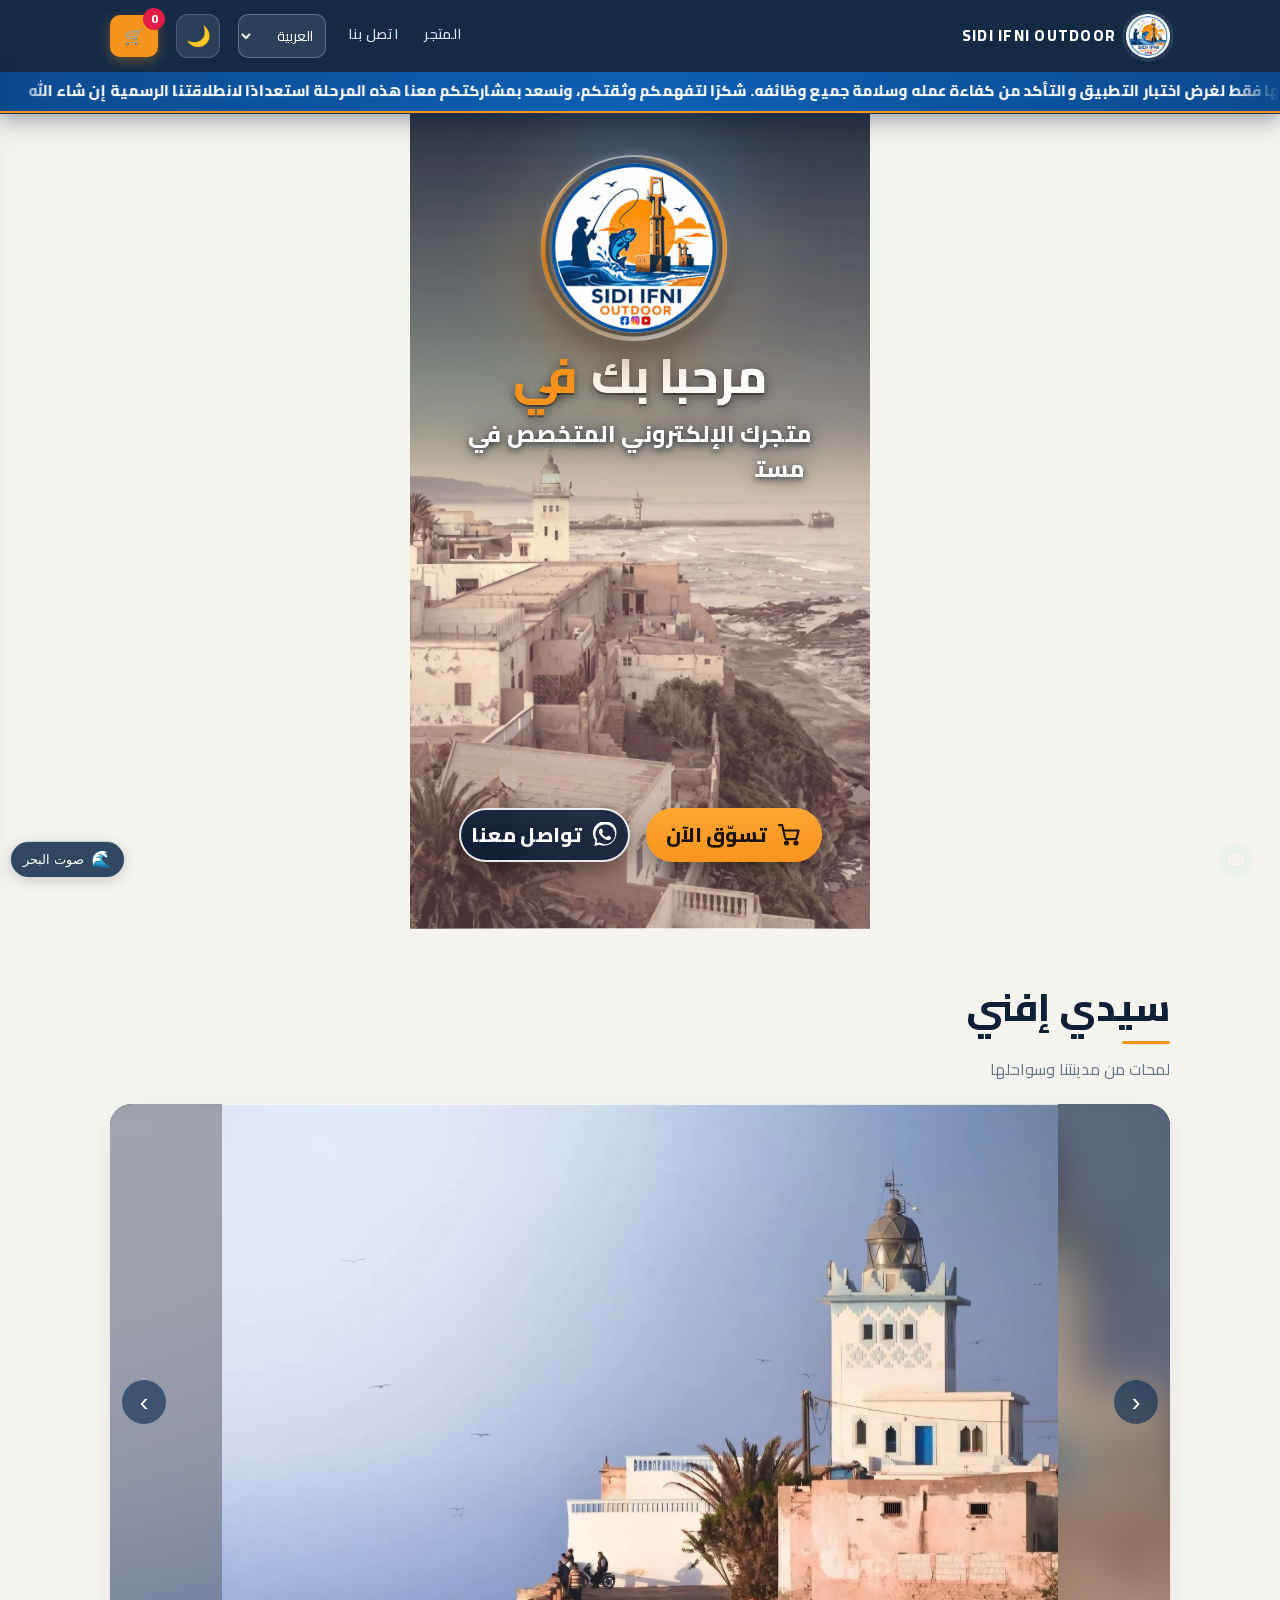
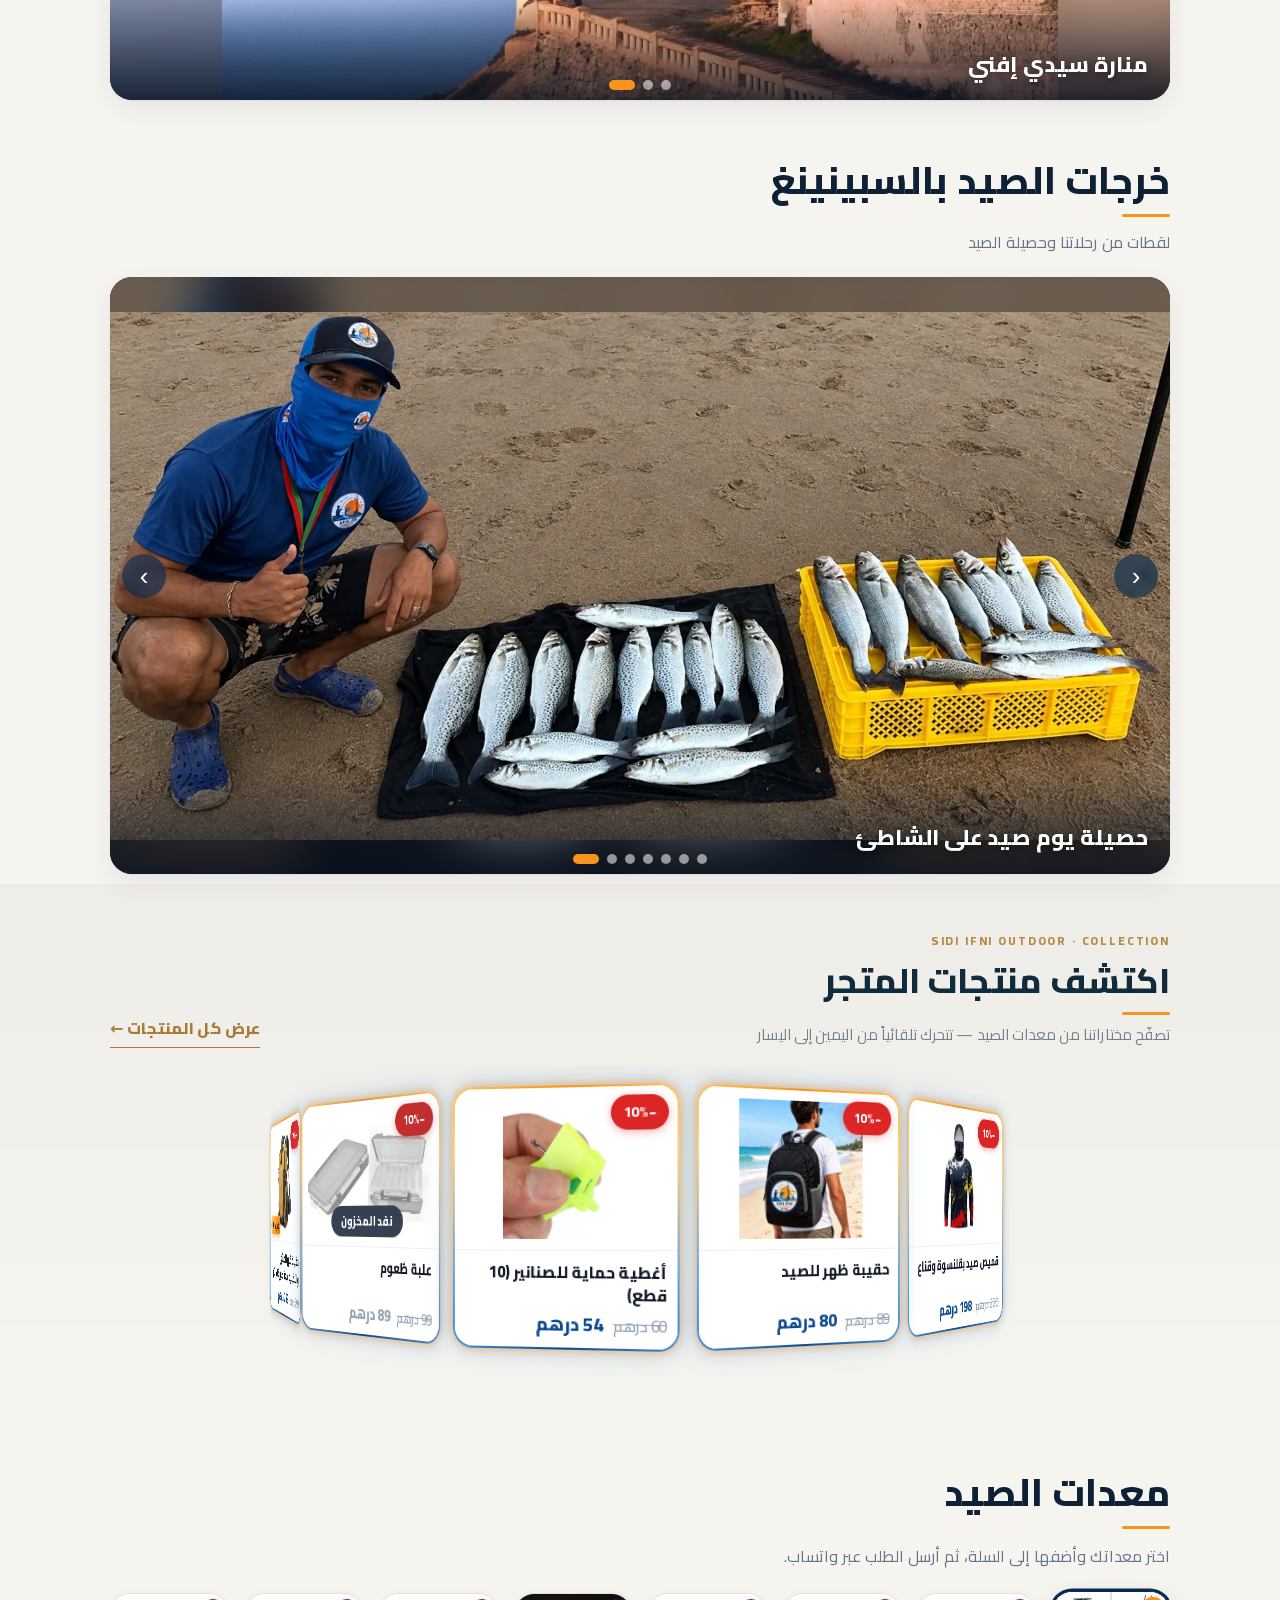
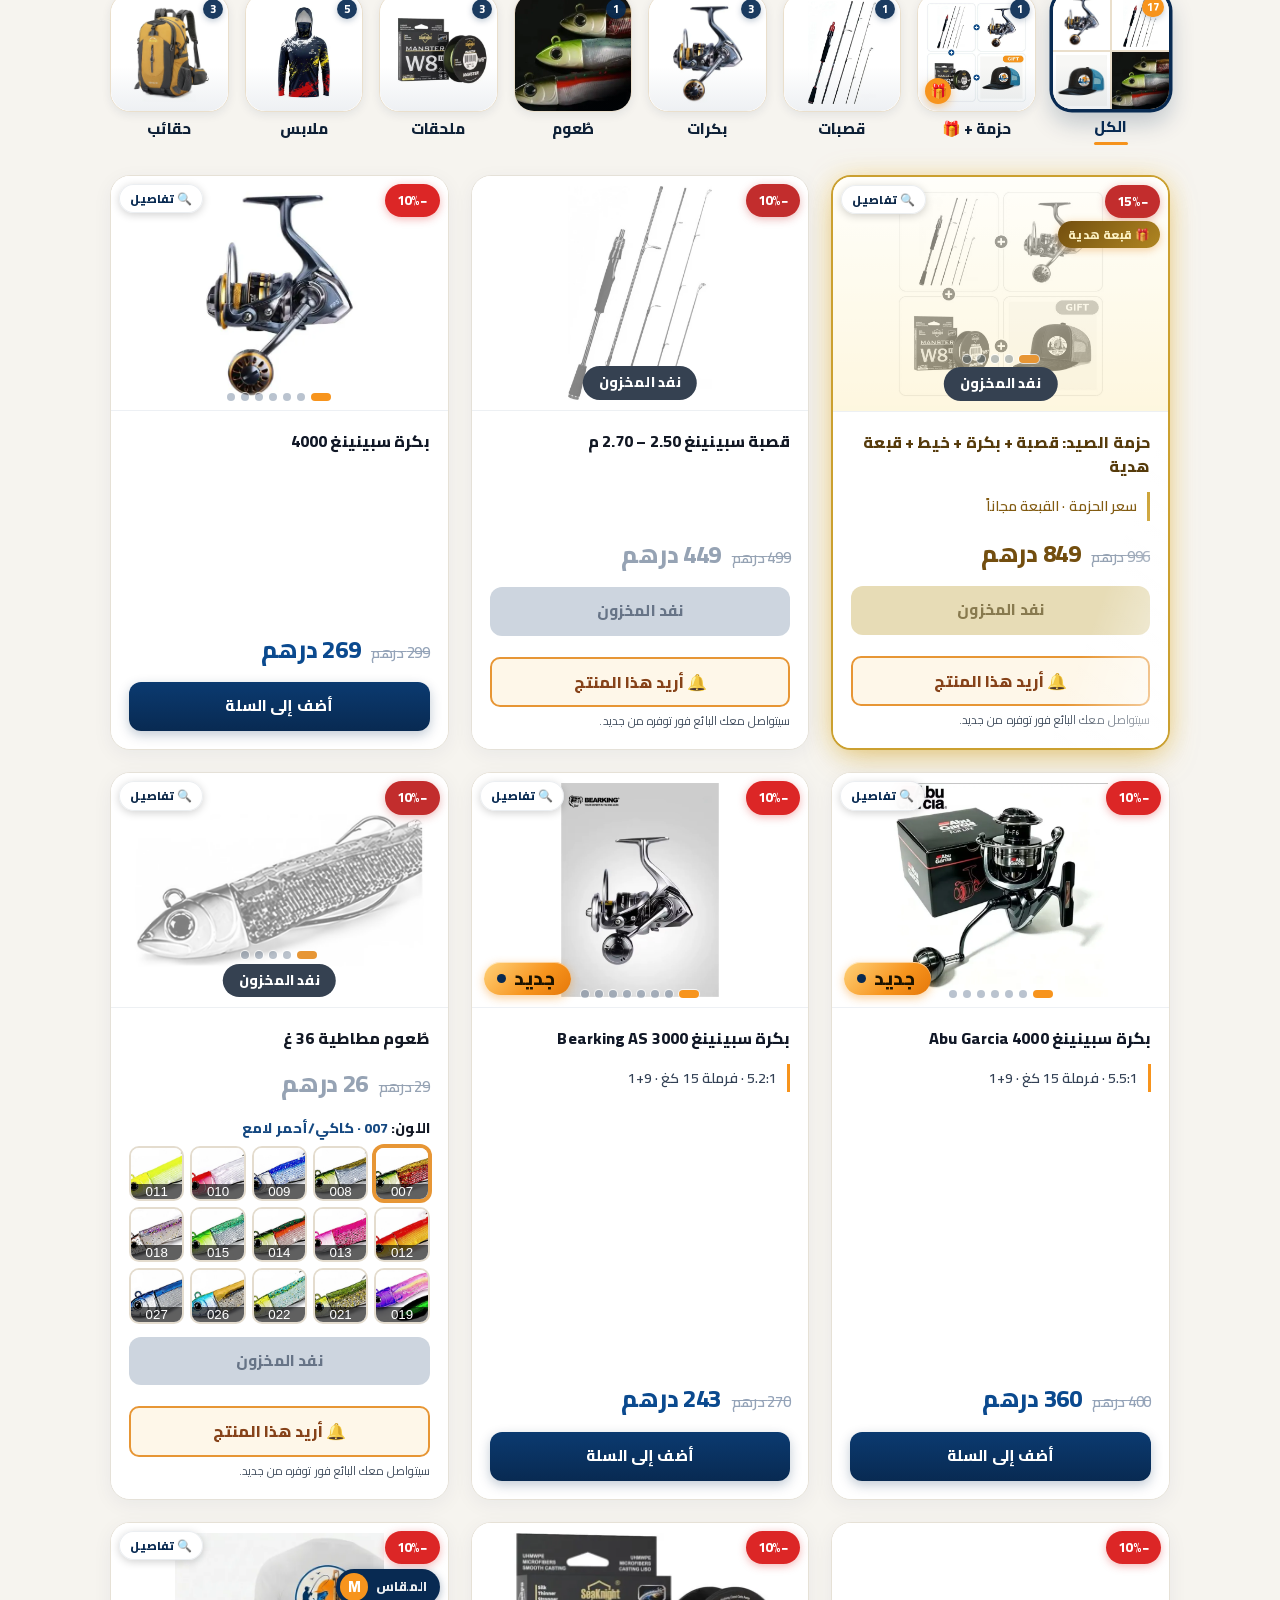
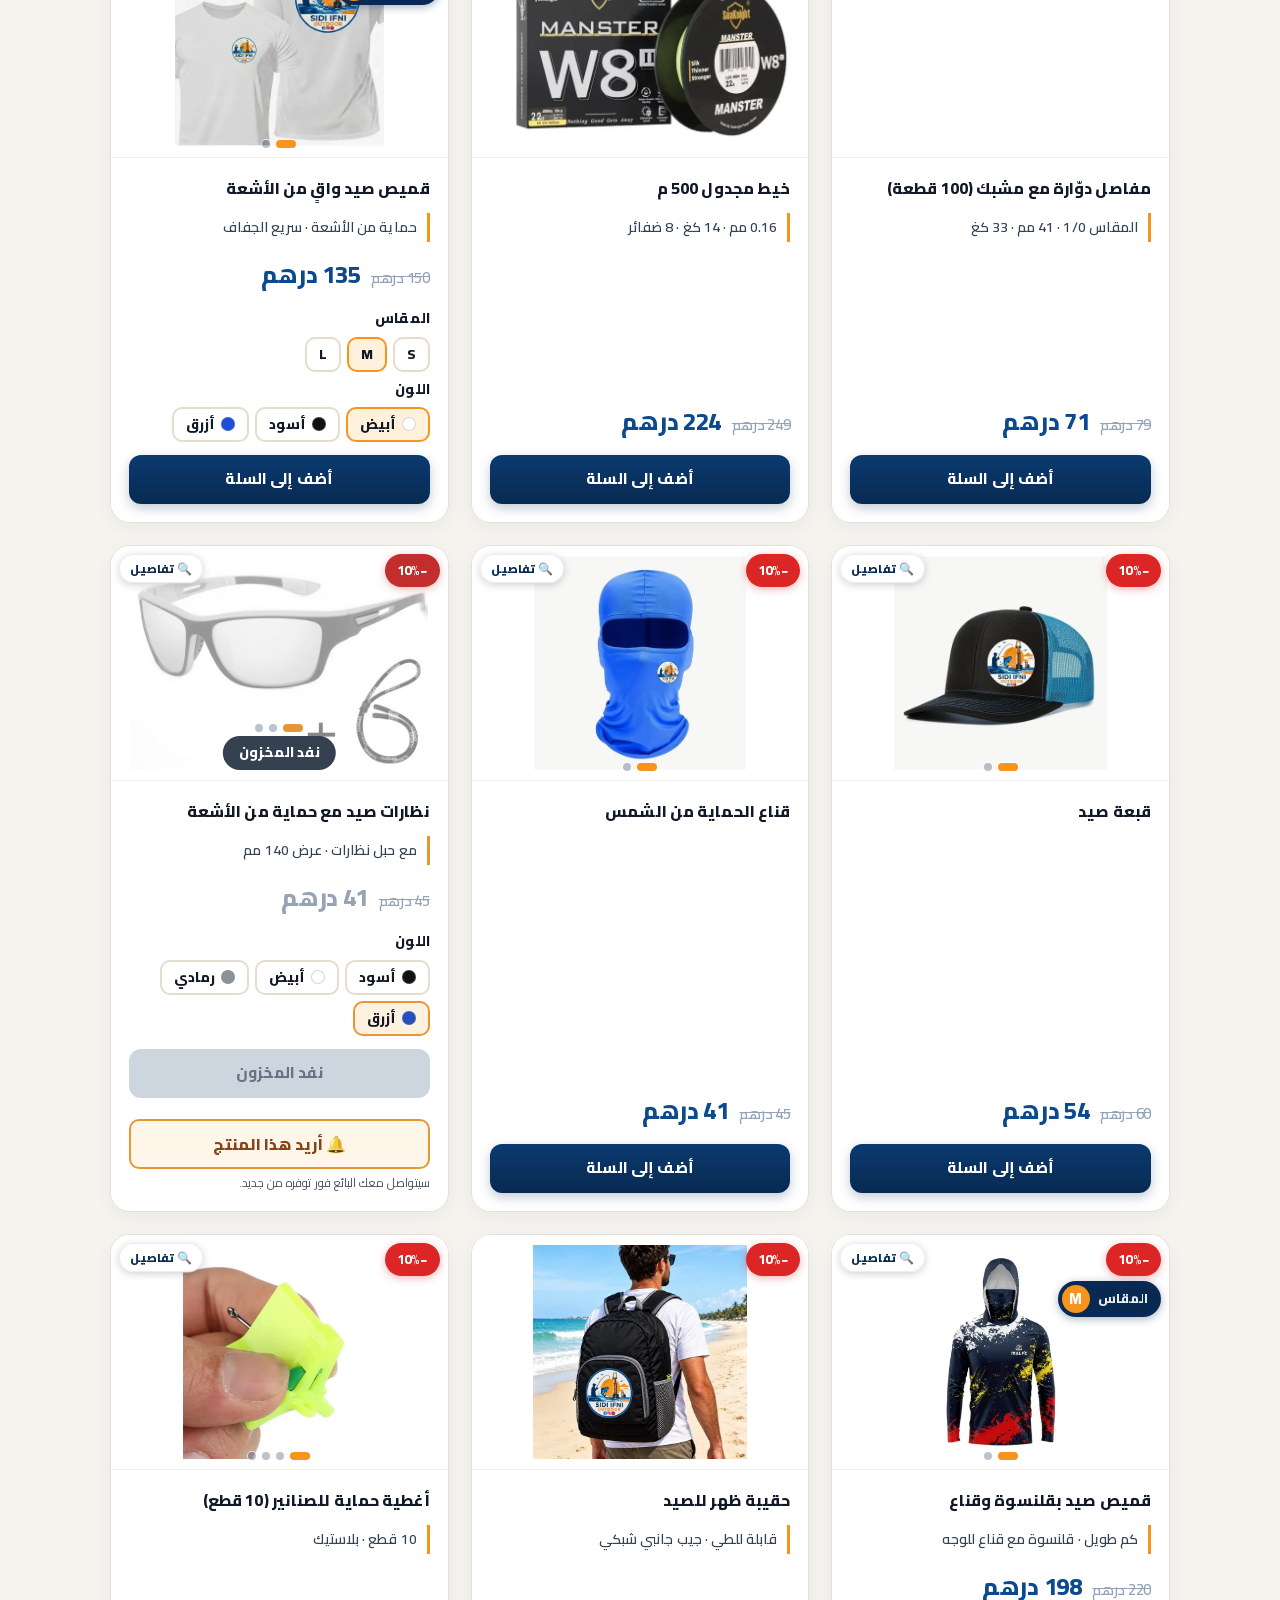
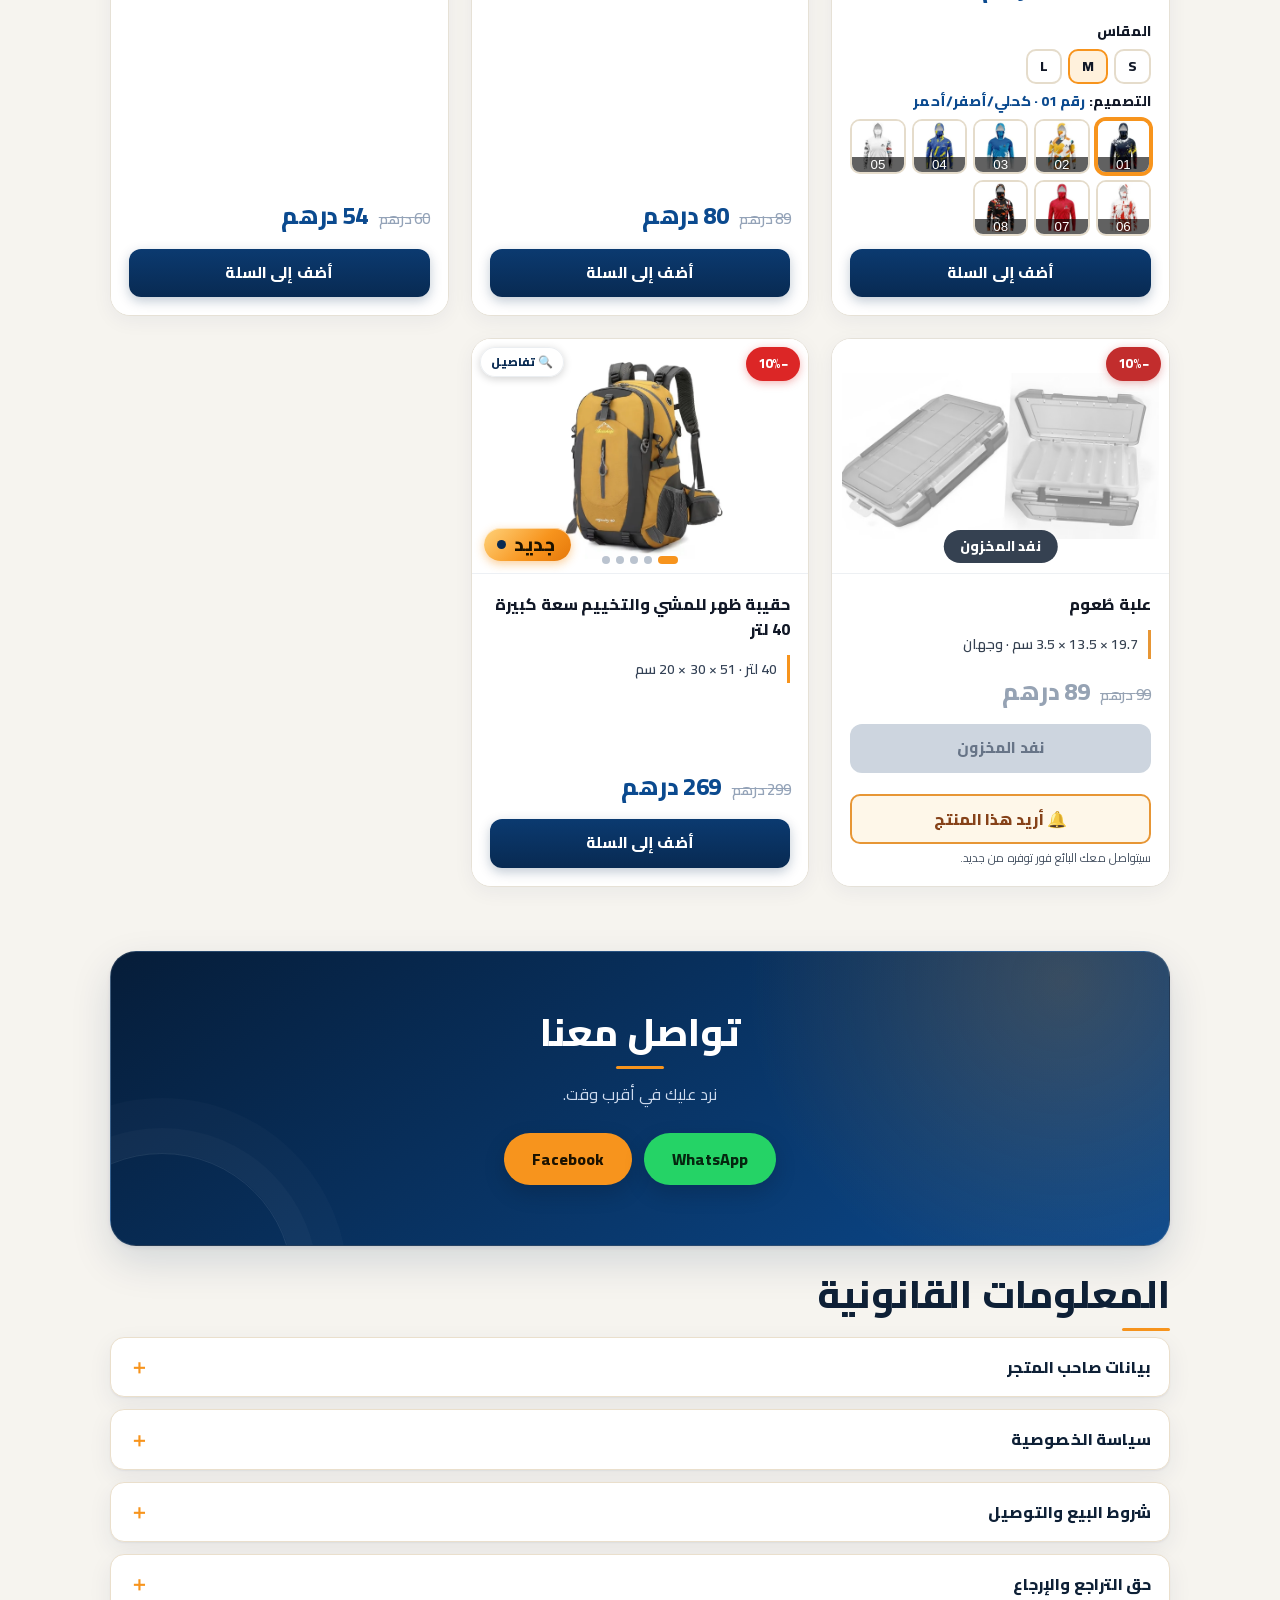
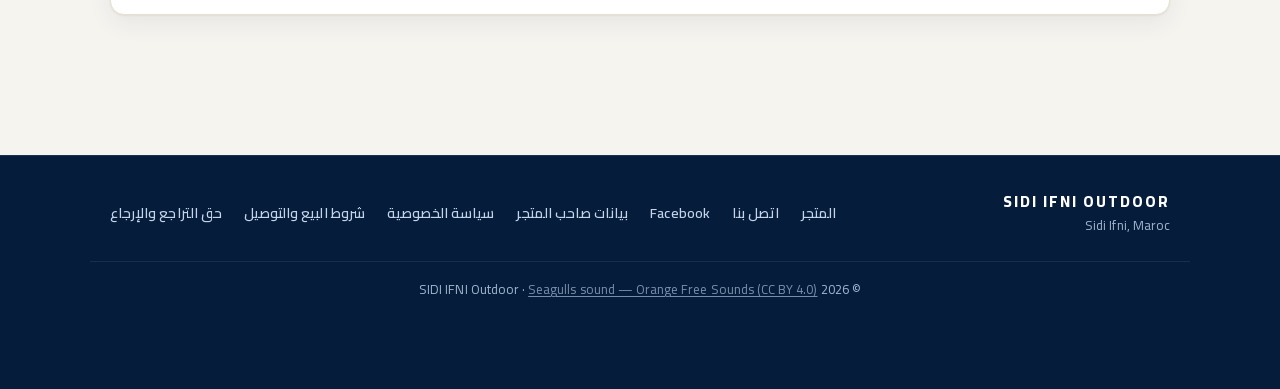
==== commit 477f9c8c: "Add files via upload" ====
--- a/index.html
+++ b/index.html
@@ -985,6 +985,7 @@
     koederbox:  {preis:99, rabatt:0, ausverkauft:true},   // Köderbox
     haken:      {preis:60, rabatt:0, ausverkauft:false},  // Hakenschutz-Kappen (10 Stk.)
     abu:        {preis:400, rabatt:0, ausverkauft:false},
+    bearking:   {preis:270, rabatt:0, ausverkauft:false},  // Bearking AS 3000 Spinnrolle
     rucksack40: {preis:299, rabatt:0, ausverkauft:false}  // Wanderrucksack 40L   // Abu Garcia Spinnrolle 4000
   }
 };
@@ -1000,6 +1001,7 @@
 [1,"rods","🎣",499,"Spinnrute 2,50–2,70 m|Spinning rod 2.50–2.70 m|Canne spinning 2,50–2,70 m|Caña spinning 2,50–2,70 m|قصبة سبينينغ 2.50 – 2.70 م","rod"],
 [3,"reels","⚙️",299,"Spinnrolle 4000|Spinning reel 4000|Moulinet spinning 4000|Carrete spinning 4000|بكرة سبينينغ 4000","reel"],
 [17,"reels","⚙️",400,"Abu Garcia Spinnrolle 4000|Abu Garcia spinning reel 4000|Moulinet spinning Abu Garcia 4000|Carrete spinning Abu Garcia 4000|بكرة سبينينغ Abu Garcia 4000","abu","5,5:1 · Drag 15 kg · 9+1|5.5:1 · drag 15 kg · 9+1|5,5:1 · drag 15 kg · 9+1|5,5:1 · drag 15 kg · 9+1|5.5:1 · فرملة 15 كغ · 9+1"],
+[20,"reels","⚙️",270,"Bearking AS 3000 Spinnrolle|Bearking AS 3000 spinning reel|Moulinet spinning Bearking AS 3000|Carrete spinning Bearking AS 3000|بكرة سبينينغ Bearking AS 3000","bearking","5,2:1 · Drag 15 kg · 9+1|5.2:1 · drag 15 kg · 9+1|5,2:1 · drag 15 kg · 9+1|5,2:1 · drag 15 kg · 9+1|5.2:1 · فرملة 15 كغ · 9+1"],
 [6,"lures","🐠",29,"Gummifische 36 g|Soft baits 36 g|Leurres souples 36 g|Señuelos blandos 36 g|طُعوم مطاطية 36 غ","bait"],
 [7,"tackle","🪝",79,"Wirbel mit Karabiner (100 Stk.)|Swivels with snap (100 pcs)|Émerillons à agrafe (100 pcs)|Giratorios con mosquetón (100 uds)|مفاصل دوّارة مع مشبك (100 قطعة)","swivel","Größe 1/0 · 41 mm · 33 kg|Size 1/0 · 41 mm · 33 kg|Taille 1/0 · 41 mm · 33 kg|Talla 1/0 · 41 mm · 33 kg|المقاس 1/0 · 41 مم · 33 كغ"],
 [8,"tackle","🧵",249,"Geflochtene Schnur 500 m|Braided line 500 m|Tresse 500 m|Línea trenzada 500 m|خيط مجدول 500 م","line","0,16 mm · 14 kg · 8-fach|0.16 mm · 14 kg · 8-strand|0,16 mm · 14 kg · 8 brins|0,16 mm · 14 kg · 8 hilos|0.16 مم · 14 كغ · 8 ضفائر"],
@@ -1015,7 +1017,7 @@
 [18,"bags","🎒",299,"Wanderrucksack Große Kapazität Outdoor 40L|Large-capacity outdoor hiking backpack 40L|Sac à dos de randonnée grande capacité 40 L|Mochila de senderismo de gran capacidad 40 L|حقيبة ظهر للمشي والتخييم سعة كبيرة 40 لتر","bag40","40 L · 51 × 30 × 20 cm|40 L · 51 × 30 × 20 cm|40 L · 51 × 30 × 20 cm|40 L · 51 × 30 × 20 cm|40 لتر · 51 × 30 × 20 سم"]
 ];
 
-const K={combo:19,rute:1,rolle:3,gummifisch:6,wirbel:7,schnur:8,shirt:9,cap:10,maske:13,brille:14,hoodie:15,rucksack:11,koederbox:12,haken:16,abu:17,rucksack40:18};
+const K={combo:19,rute:1,rolle:3,gummifisch:6,wirbel:7,schnur:8,shirt:9,cap:10,maske:13,brille:14,hoodie:15,rucksack:11,koederbox:12,haken:16,abu:17,bearking:20,rucksack40:18};
 function applyShop(){for(const k in K){const p=P.find(x=>x[0]===K[k]),c=(SHOP.artikel||{})[k];if(!p||!c)continue;if(p.b0===undefined)p.b0=p[3];delete p.old;delete p.pc;
  const base=Number(c.preis)>=0?Number(c.preis):p.b0;const pc=Math.min(95,Math.max(0,Number(c.rabatt)||Number(SHOP.rabattAlle)||0));
  p.out=!!c.ausverkauft;p.vo=new Set((c.ausVarianten||[]).map(String));p.int=Math.max(0,Math.floor(Number(c.interesse)||0));if(pc>0){p.old=base;p.pc=pc;p[3]=Math.round(base*(1-pc/100))}else p[3]=base}}
@@ -1074,11 +1076,11 @@
 let W={};try{W=cleanWish(JSON.parse(SS.get("wish")||"{}"))}catch(e){}
 const $=i=>document.getElementById(i);
 /* NEW-Badge: Datum (JJJJ-MM-TT) wann der Artikel online kam – 30 Tage lang sichtbar / تاريخ إضافة المنتج، تظهر NEW لمدة 30 يوماً */
-const ADDED={17:"2026-11-07",18:"2026-11-07"};
+const ADDED={17:"2026-11-07",18:"2026-11-07",20:"2026-11-14"};
 const isNew=p=>{const d=ADDED[p[0]];if(!d||p.out)return false;const a=(Date.now()-new Date(d+"T00:00:00").getTime())/864e5;return a>=0&&a<30};
 const nm=p=>p[4].split("|")[LI[L]];
 const sp=p=>p[6]?p[6].split("|")[LI[L]]:"";
-const CT=["combo","knot","glasses","rod","reel","swivel","line","pack","box","abu","bag40"];
+const CT=["combo","knot","glasses","rod","reel","swivel","line","pack","box","abu","bearking","bag40"];
 const fm=n=>n.toLocaleString(L==="ar"?"ar-MA":L)+" "+T[L].cur;
 const save=()=>{try{SS.set("cart",JSON.stringify(cart))}catch(e){}};
 function wa(t){return "https://wa.me/"+WA+"?text="+encodeURIComponent(t)}
@@ -1098,7 +1100,7 @@
 IM.k1="k1.webp";
 IM.k2="k2.webp";
 IM.k3="k3.webp";
-IM.abu="abu.webp"; DET[17]={gal:["abu","img_2c855fd4.webp","img_ce5de555.webp","img_c72291c5.webp","img_8409ebfd.webp","img_262957c0.webp","img_e9319c0b.webp"],ar:{"t": "الموديل 4000 – بكرة سبينينغ Abu Garcia GW-F6", "tl": "المواصفات", "rows": [["الموديل", "4000"], ["الوزن", "282 غ"], ["قوة الفرملة (Drag)", "15 كغ"], ["نسبة التروس", "5.5:1"], ["رولمان", "9+1"], ["طول الخيط لكل لفة", "86 سم"], ["سعة الخيط (PE / م)", "0.30 / 180 م<br>0.35 / 160 م<br>0.40 / 110 م"], ["المحور الرئيسي", "فولاذ مقاوم للصدأ"]], "ft": "التجهيزات والميزات", "f": ["بوبينة من سبائك الألمنيوم مشغّلة بدقة، تصميم خفيف", "مقاومة للماء والرمل، مناسبة للصيد في البحر", "بدون مفتاح منع الرجوع (Anti-Reverse)", "بكرة خيط (Line Roller) سميكة من السبائك لسحب خيط سلس", "مقبض معدني لولبي بمقبض كروي مشغّل بدقة", "محور رئيسي من الفولاذ المقاوم للصدأ مع كليكر معدني مدمج", "فرملة من اللبّاد الصوفي الممتاز مع حلقات من الفولاذ المقاوم للصدأ", "ترس رئيسي من سبائك الزنك لمقاومة أفضل للاهتراء والصدمات", "رولمان من الفولاذ المقاوم للصدأ لدوران سلس وسريع"], "n": "المعلومات مأخوذة من جدول الشركة المصنّعة. قد توجد فروق قياس طفيفة."},fr:{"t": "Modèle 4000 – Moulinet spinning Abu Garcia GW-F6", "tl": "Caractéristiques", "rows": [["Modèle", "4000"], ["Poids", "282 g"], ["Puissance de frein (drag)", "15 kg"], ["Rapport de transmission", "5,5:1"], ["Roulements à billes", "9+1"], ["Récupération par tour", "86 cm"], ["Capacité de ligne (PE/M)", "0,30 / 180 m<br>0,35 / 160 m<br>0,40 / 110 m"], ["Axe principal", "Acier inoxydable"]], "ft": "Équipement et propriétés", "f": ["Bobine en alliage d’aluminium usinée avec précision, conception légère", "Résistant à l’eau et au sable, pour la pêche en mer", "Sans interrupteur d’anti-retour", "Galet de ligne épais en alliage pour un déroulement fluide", "Manivelle métallique vissée avec pommeau sphérique usiné avec précision", "Axe principal en acier inoxydable avec clicker métallique intégré", "Frein en feutre de laine de qualité avec rondelles en acier inoxydable", "Pignon principal en alliage de zinc : meilleure résistance à l’usure et aux chocs", "Roulements en acier inoxydable pour une rotation fluide et rapide"], "n": "Données issues du tableau du fabricant. De légères variations de mesure sont possibles."}}; DET[16]={gal:["knot","k1","k2","k3"],rows:[],fr:{"t": "Capuchons protecteurs pour hameçons (10 pcs)", "tl": "", "rows": [], "ft": "Avantages", "f": ["Protègent la peau, les vêtements et le matériel de l’accrochage", "Couvrent les hameçons : pas d’enchevêtrement de la ligne et des nœuds", "Faciles à attacher et à retirer", "À maillon pivotant, avec œillet pour mousqueton ou canne"], "n": "Lot de 10 capuchons."},ar:{"t": "أغطية حماية للصنانير (10 قطع)", "tl": "", "rows": [], "ft": "المزايا", "f": ["تحمي الجلد والملابس والمعدات من التعلّق", "تغطي الصنانير وتمنع تشابك الخيط والعُقد", "سهلة التركيب والإزالة", "بحلقة دوّارة وعروة للتعليق بالكاريبينر أو القصبة"], "n": "عبوة من 10 قطع."}};
+IM.abu="abu.webp"; DET[17]={gal:["abu","img_2c855fd4.webp","img_ce5de555.webp","img_c72291c5.webp","img_8409ebfd.webp","img_262957c0.webp","img_e9319c0b.webp"],ar:{"t": "الموديل 4000 – بكرة سبينينغ Abu Garcia GW-F6", "tl": "المواصفات", "rows": [["الموديل", "4000"], ["الوزن", "282 غ"], ["قوة الفرملة (Drag)", "15 كغ"], ["نسبة التروس", "5.5:1"], ["رولمان", "9+1"], ["طول الخيط لكل لفة", "86 سم"], ["سعة الخيط (PE / م)", "0.30 / 180 م<br>0.35 / 160 م<br>0.40 / 110 م"], ["المحور الرئيسي", "فولاذ مقاوم للصدأ"]], "ft": "التجهيزات والميزات", "f": ["بوبينة من سبائك الألمنيوم مشغّلة بدقة، تصميم خفيف", "مقاومة للماء والرمل، مناسبة للصيد في البحر", "بدون مفتاح منع الرجوع (Anti-Reverse)", "بكرة خيط (Line Roller) سميكة من السبائك لسحب خيط سلس", "مقبض معدني لولبي بمقبض كروي مشغّل بدقة", "محور رئيسي من الفولاذ المقاوم للصدأ مع كليكر معدني مدمج", "فرملة من اللبّاد الصوفي الممتاز مع حلقات من الفولاذ المقاوم للصدأ", "ترس رئيسي من سبائك الزنك لمقاومة أفضل للاهتراء والصدمات", "رولمان من الفولاذ المقاوم للصدأ لدوران سلس وسريع"], "n": "المعلومات مأخوذة من جدول الشركة المصنّعة. قد توجد فروق قياس طفيفة."},fr:{"t": "Modèle 4000 – Moulinet spinning Abu Garcia GW-F6", "tl": "Caractéristiques", "rows": [["Modèle", "4000"], ["Poids", "282 g"], ["Puissance de frein (drag)", "15 kg"], ["Rapport de transmission", "5,5:1"], ["Roulements à billes", "9+1"], ["Récupération par tour", "86 cm"], ["Capacité de ligne (PE/M)", "0,30 / 180 m<br>0,35 / 160 m<br>0,40 / 110 m"], ["Axe principal", "Acier inoxydable"]], "ft": "Équipement et propriétés", "f": ["Bobine en alliage d’aluminium usinée avec précision, conception légère", "Résistant à l’eau et au sable, pour la pêche en mer", "Sans interrupteur d’anti-retour", "Galet de ligne épais en alliage pour un déroulement fluide", "Manivelle métallique vissée avec pommeau sphérique usiné avec précision", "Axe principal en acier inoxydable avec clicker métallique intégré", "Frein en feutre de laine de qualité avec rondelles en acier inoxydable", "Pignon principal en alliage de zinc : meilleure résistance à l’usure et aux chocs", "Roulements en acier inoxydable pour une rotation fluide et rapide"], "n": "Données issues du tableau du fabricant. De légères variations de mesure sont possibles."}}; IM.bearking="bearking.webp"; DET[20]={gal:["bearking","bearking-2.webp","bearking-3.webp","bearking-4.webp","bearking-5.webp","bearking-6.webp","bearking-7.webp","bearking-8.webp"],ar:{"t":"الموديل 3000 – بكرة سبينينغ Bearking AS","tl":"المواصفات","rows":[["الموديل", "3000"], ["الوزن", "303 غ"], ["قوة الفرملة (Drag)", "15 كغ"], ["نسبة التروس", "5.2:1"], ["رولمان", "9+1"], ["سعة الخيط (رقم PE / م)", "3.0# / 185 م<br>3.5# / 160 م<br>4.5# / 130 م"]],"ft":"التجهيزات والميزات","f":["ترس رئيسي من سبائك الزنك مع محور مسنّن نحاسي لسحب قوي وتحمّل الضغط", "جرس تنبيه عند خروج الخيط: قرص صوتي معدني مدمج بصوت واضح", "ذراع المقبض قابل للفك ويصلح لليد اليمنى واليسرى", "تصميم محكم ضد الماء والملح: خمس نقاط بحلقات سيليكون لحماية الجسم من الصدأ", "9+1 رولمان من الفولاذ المقاوم للصدأ (9 مغلقة + 1 أحادي الاتجاه)", "3 مجموعات من وسادات الفرملة الكربونية لقوة فرملة ثابتة وطويلة الأمد", "مناسبة للصيد البحري من الشاطئ والصخور"],"n":"المعلومات مأخوذة من صور الشركة المصنّعة. قد توجد فروق قياس طفيفة."},fr:{"t":"Modèle 3000 – Moulinet spinning Bearking AS","tl":"Caractéristiques","rows":[["Modèle", "3000"], ["Poids", "303 g"], ["Puissance de frein (drag)", "15 kg"], ["Rapport de transmission", "5,2:1"], ["Roulements à billes", "9+1"], ["Capacité de ligne (n° PE / m)", "3.0# / 185 m<br>3.5# / 160 m<br>4.5# / 130 m"]],"ft":"Équipement et propriétés","f":["Pignon principal en alliage de zinc avec tige dentée en laiton : récupération puissante et résistante à la pression", "Alarme de débrayage : disque sonore métallique intégré au son net", "Manivelle démontable, utilisable à gauche comme à droite", "Conception étanche à l’eau et au sel : cinq points munis de joints en silicone contre la rouille", "9+1 roulements en acier inoxydable (9 étanches + 1 anti-retour)", "3 jeux de rondelles de frein en fibre de carbone : freinage stable et durable", "Adapté à la pêche en mer depuis la plage et les rochers"],"n":"Informations issues des visuels du fabricant. De légères variations de mesure sont possibles."}}; DET[16]={gal:["knot","k1","k2","k3"],rows:[],fr:{"t": "Capuchons protecteurs pour hameçons (10 pcs)", "tl": "", "rows": [], "ft": "Avantages", "f": ["Protègent la peau, les vêtements et le matériel de l’accrochage", "Couvrent les hameçons : pas d’enchevêtrement de la ligne et des nœuds", "Faciles à attacher et à retirer", "À maillon pivotant, avec œillet pour mousqueton ou canne"], "n": "Lot de 10 capuchons."},ar:{"t": "أغطية حماية للصنانير (10 قطع)", "tl": "", "rows": [], "ft": "المزايا", "f": ["تحمي الجلد والملابس والمعدات من التعلّق", "تغطي الصنانير وتمنع تشابك الخيط والعُقد", "سهلة التركيب والإزالة", "بحلقة دوّارة وعروة للتعليق بالكاريبينر أو القصبة"], "n": "عبوة من 10 قطع."}};
 IM.glassesdim="glassesdim.webp";
 DET[14]={gal:["@c","glassesmodel","glassesdim"],noft:1};
 
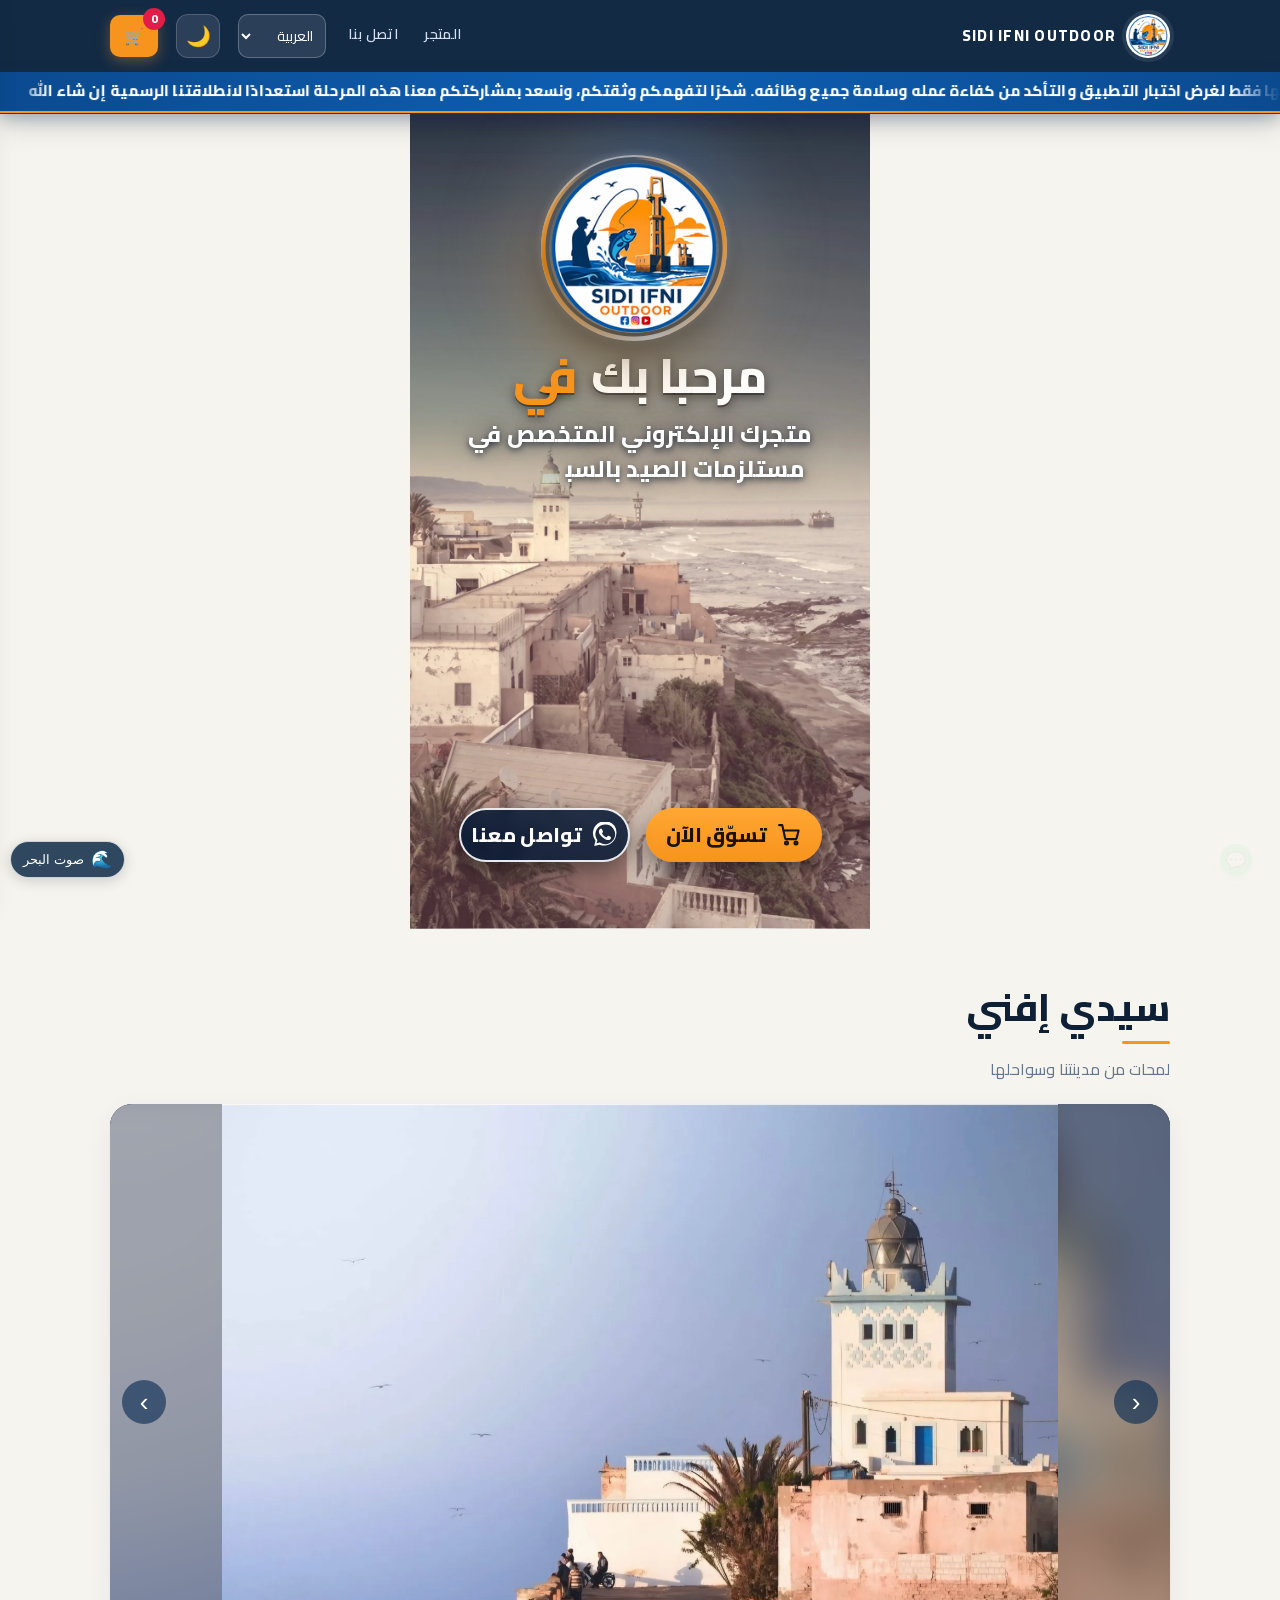
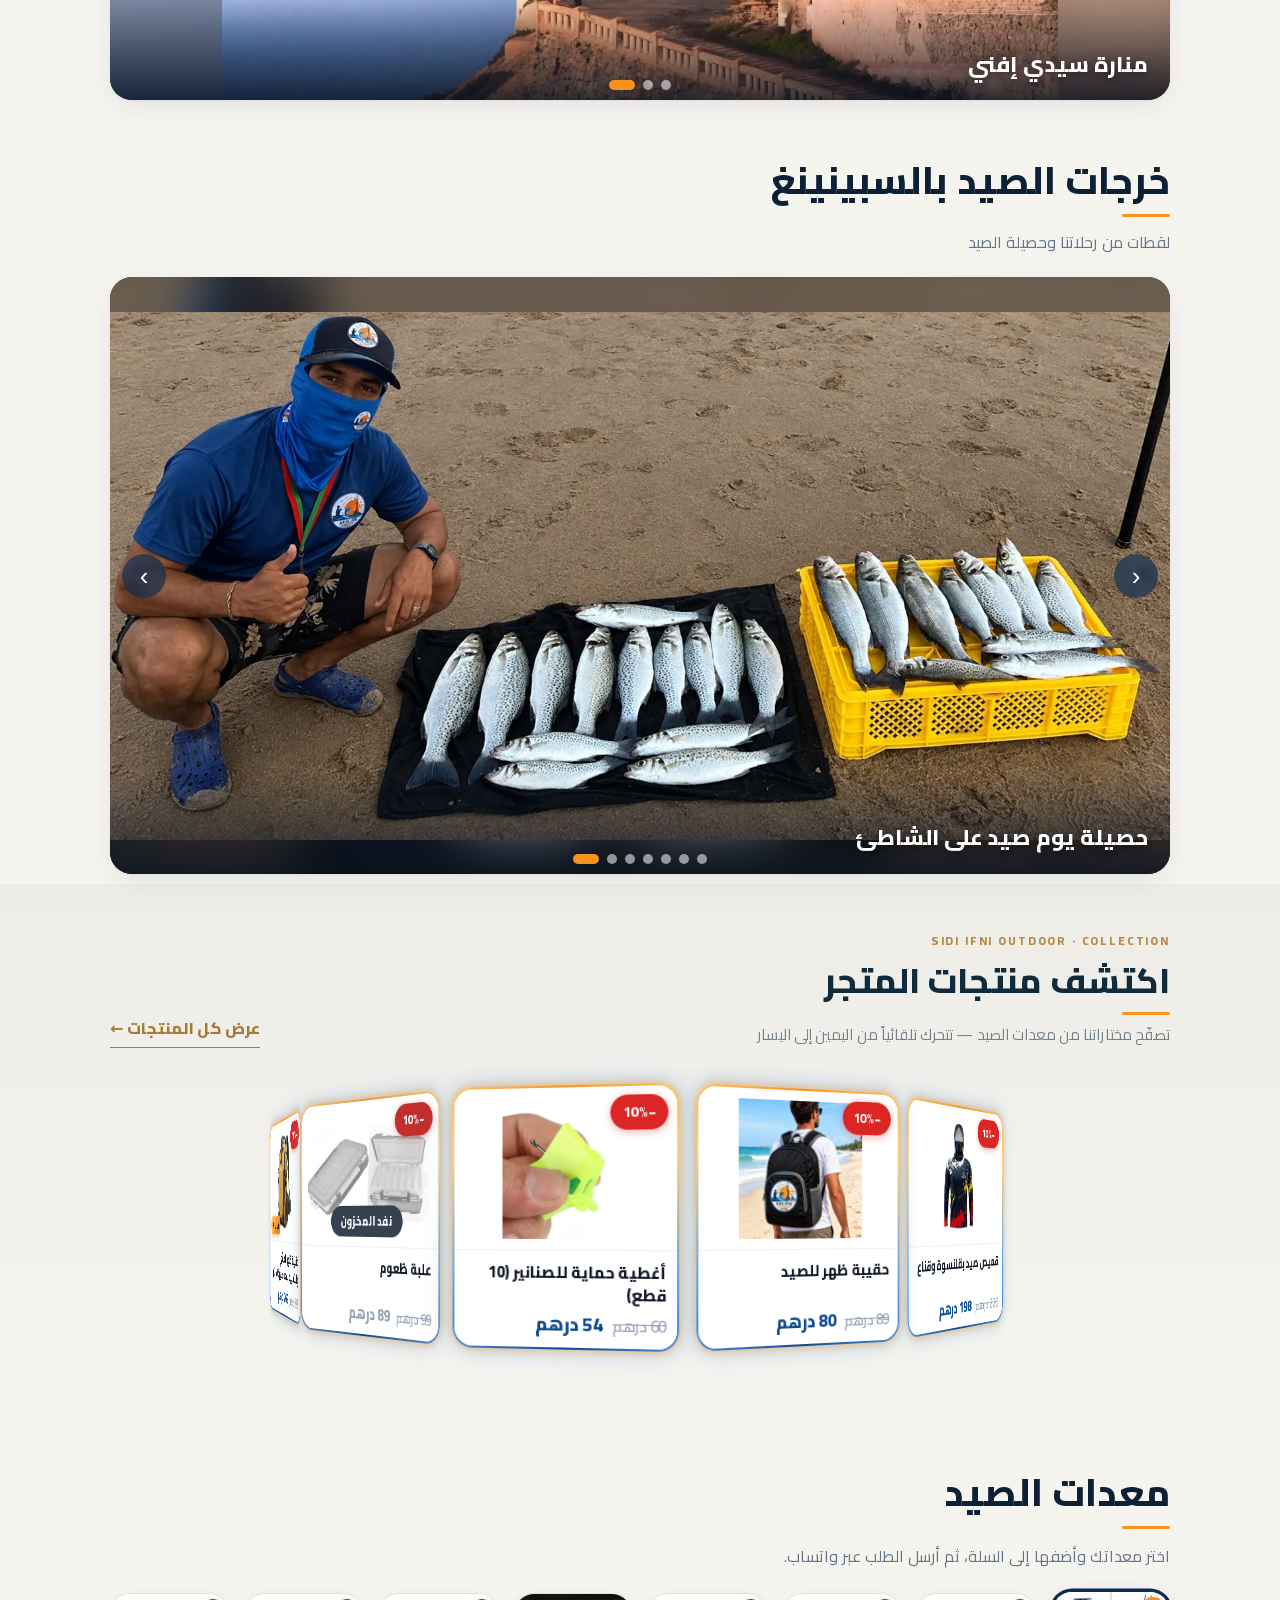
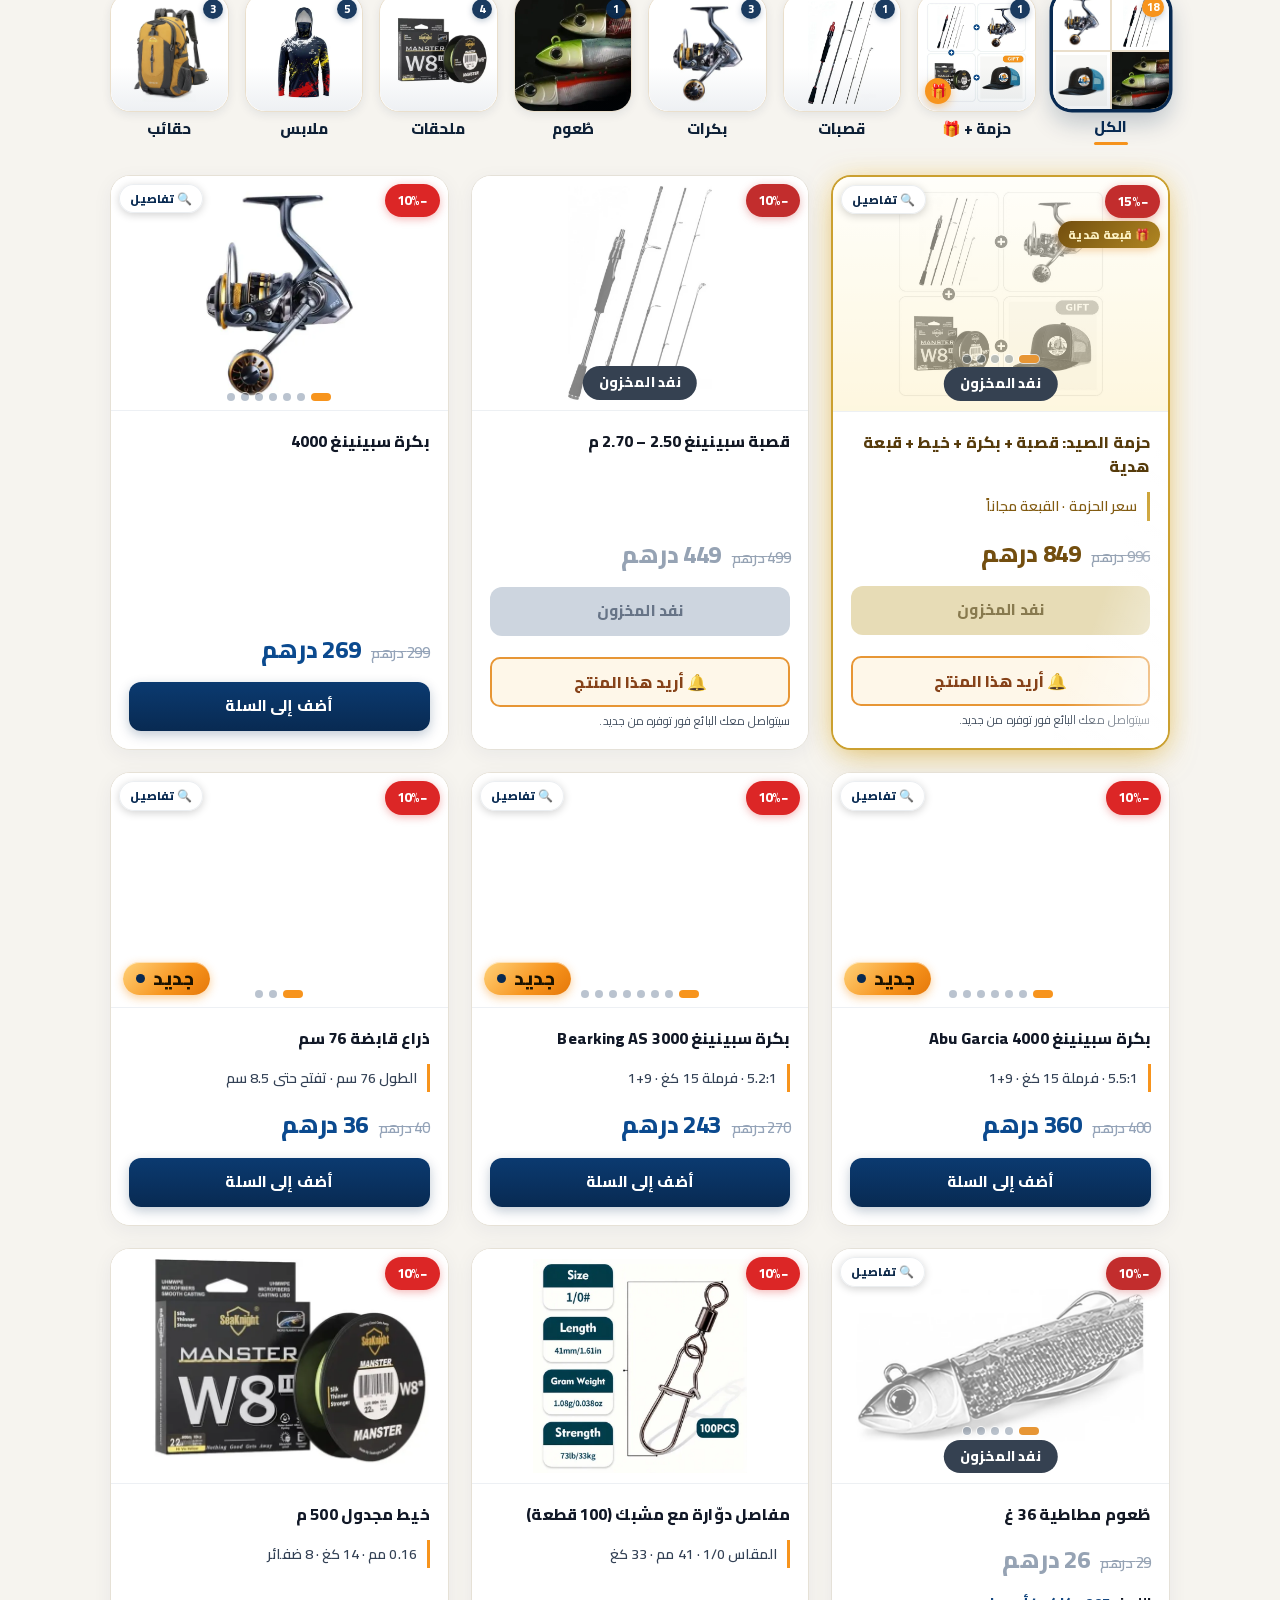
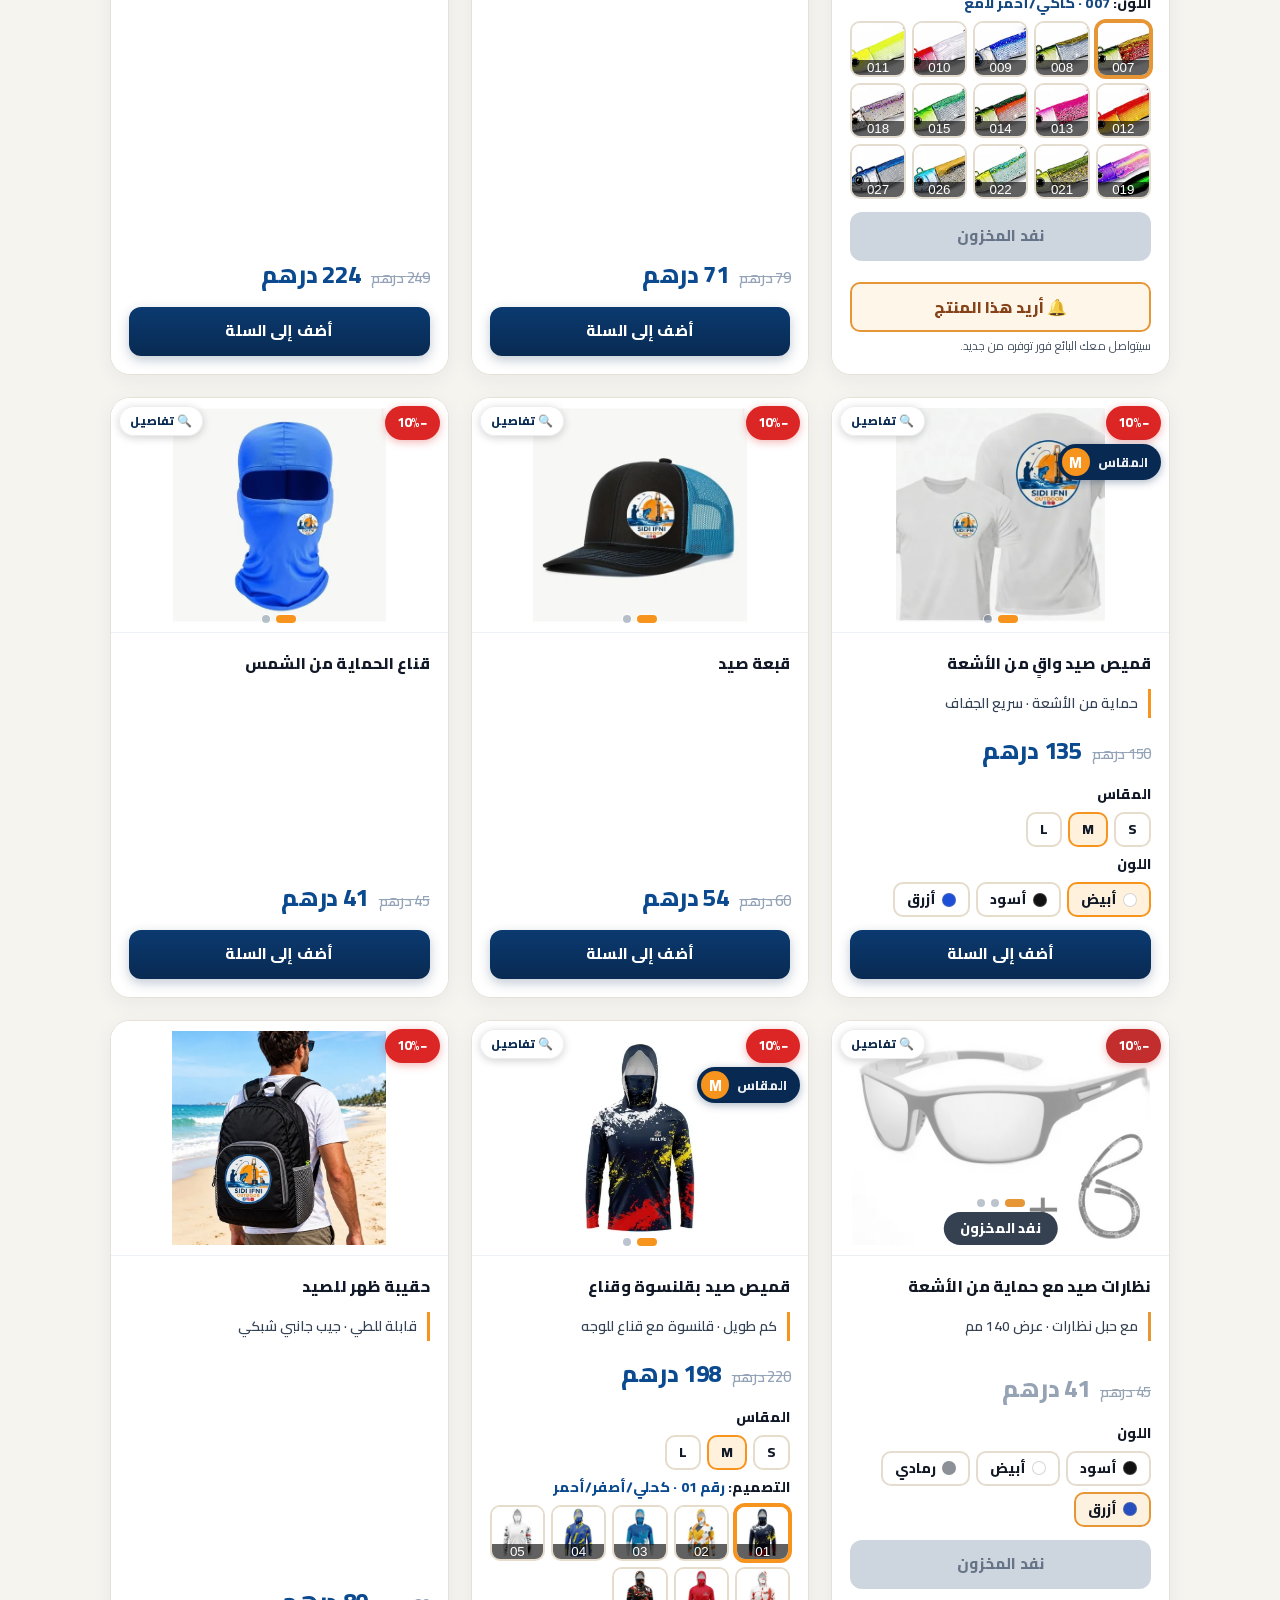
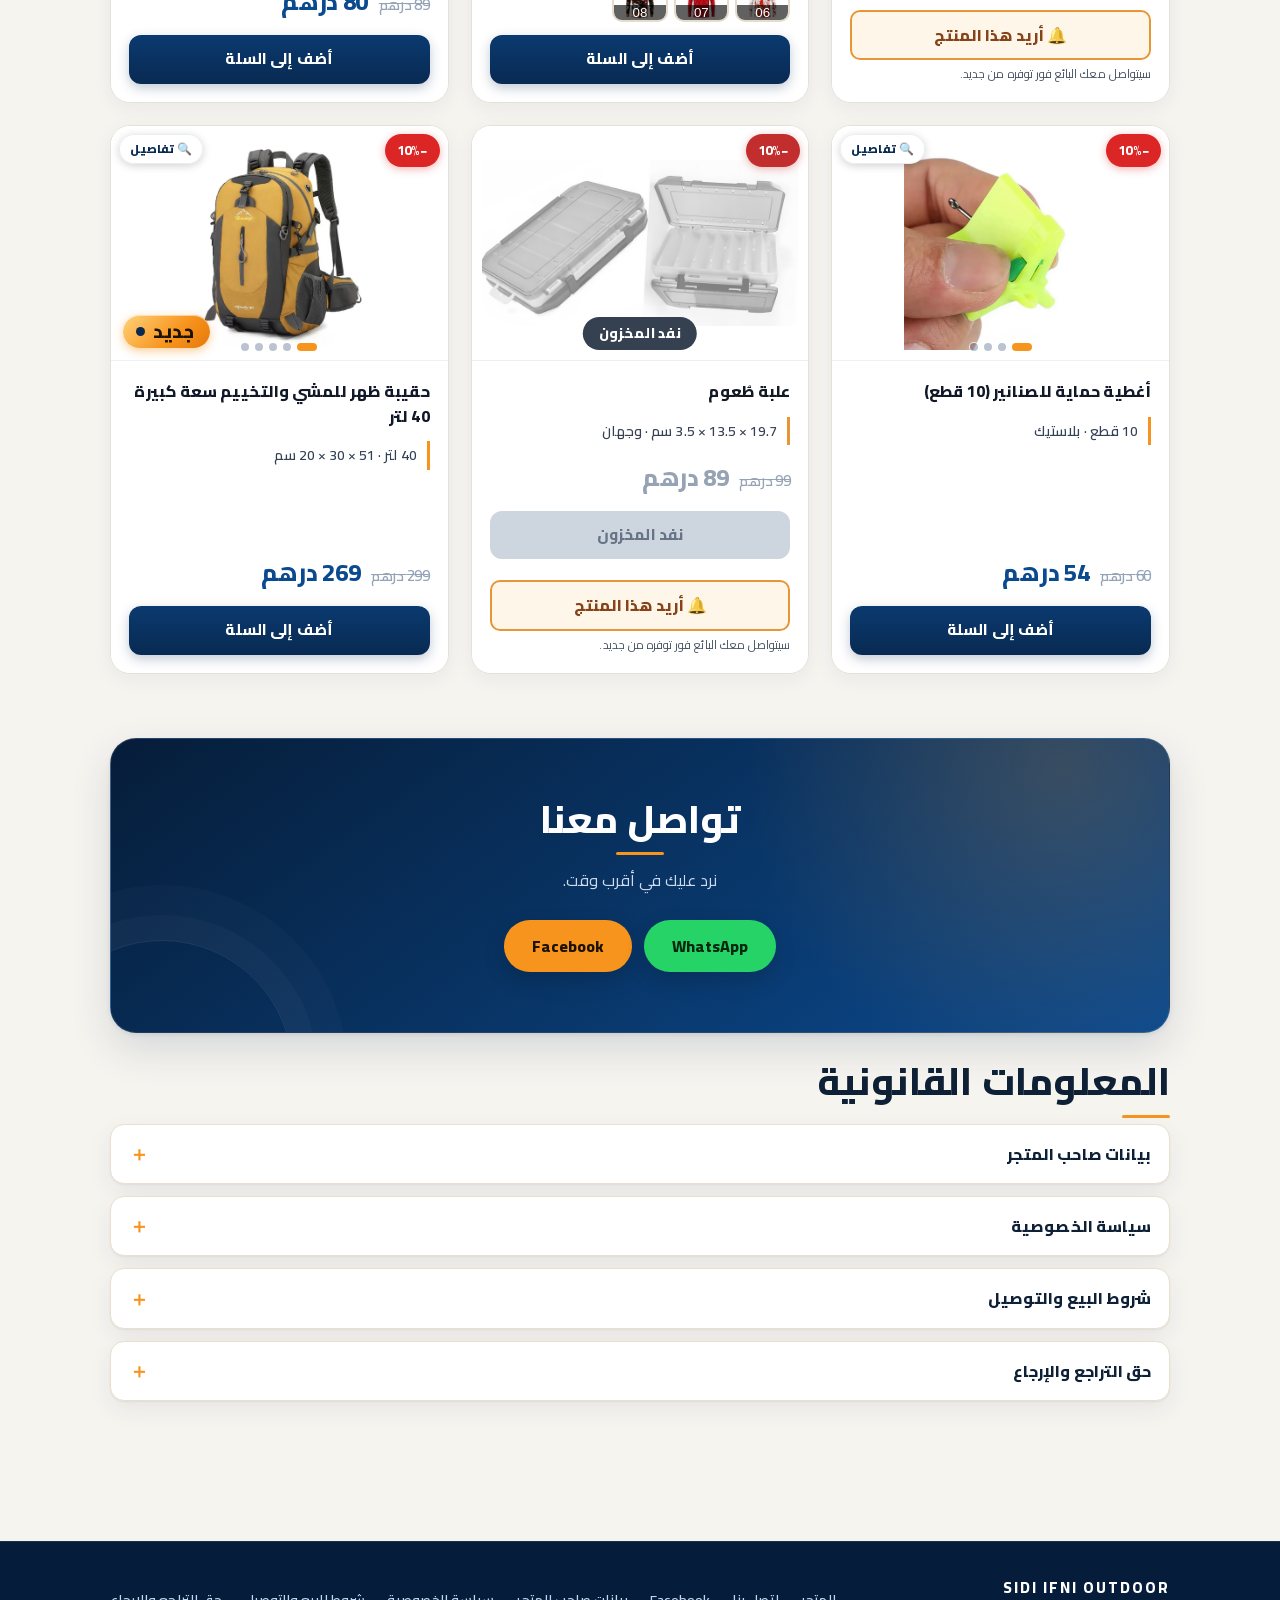
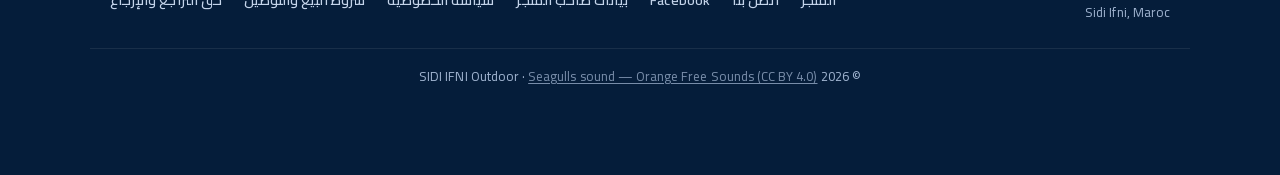
==== commit b24bcdd0: "Add files via upload" ====
--- a/index.html
+++ b/index.html
@@ -986,6 +986,7 @@
     haken:      {preis:60, rabatt:0, ausverkauft:false},  // Hakenschutz-Kappen (10 Stk.)
     abu:        {preis:400, rabatt:0, ausverkauft:false},
     bearking:   {preis:270, rabatt:0, ausverkauft:false},  // Bearking AS 3000 Spinnrolle
+    zange:      {preis:40, rabatt:0, ausverkauft:false},  // Greifzange 76 cm (ذراع قابضة)
     rucksack40: {preis:299, rabatt:0, ausverkauft:false}  // Wanderrucksack 40L   // Abu Garcia Spinnrolle 4000
   }
 };
@@ -1002,6 +1003,7 @@
 [3,"reels","⚙️",299,"Spinnrolle 4000|Spinning reel 4000|Moulinet spinning 4000|Carrete spinning 4000|بكرة سبينينغ 4000","reel"],
 [17,"reels","⚙️",400,"Abu Garcia Spinnrolle 4000|Abu Garcia spinning reel 4000|Moulinet spinning Abu Garcia 4000|Carrete spinning Abu Garcia 4000|بكرة سبينينغ Abu Garcia 4000","abu","5,5:1 · Drag 15 kg · 9+1|5.5:1 · drag 15 kg · 9+1|5,5:1 · drag 15 kg · 9+1|5,5:1 · drag 15 kg · 9+1|5.5:1 · فرملة 15 كغ · 9+1"],
 [20,"reels","⚙️",270,"Bearking AS 3000 Spinnrolle|Bearking AS 3000 spinning reel|Moulinet spinning Bearking AS 3000|Carrete spinning Bearking AS 3000|بكرة سبينينغ Bearking AS 3000","bearking","5,2:1 · Drag 15 kg · 9+1|5.2:1 · drag 15 kg · 9+1|5,2:1 · drag 15 kg · 9+1|5,2:1 · drag 15 kg · 9+1|5.2:1 · فرملة 15 كغ · 9+1"],
+[21,"tackle","🦀",40,"Greifzange 76 cm|Reaching grabber 76 cm|Pince de préhension 76 cm|Pinza alcanzadora 76 cm|ذراع قابضة 76 سم","zange","Länge 76 cm · öffnet bis 8,5 cm|Length 76 cm · opens up to 8.5 cm|Longueur 76 cm · ouverture max. 8,5 cm|Longitud 76 cm · abre hasta 8,5 cm|الطول 76 سم · تفتح حتى 8.5 سم"],
 [6,"lures","🐠",29,"Gummifische 36 g|Soft baits 36 g|Leurres souples 36 g|Señuelos blandos 36 g|طُعوم مطاطية 36 غ","bait"],
 [7,"tackle","🪝",79,"Wirbel mit Karabiner (100 Stk.)|Swivels with snap (100 pcs)|Émerillons à agrafe (100 pcs)|Giratorios con mosquetón (100 uds)|مفاصل دوّارة مع مشبك (100 قطعة)","swivel","Größe 1/0 · 41 mm · 33 kg|Size 1/0 · 41 mm · 33 kg|Taille 1/0 · 41 mm · 33 kg|Talla 1/0 · 41 mm · 33 kg|المقاس 1/0 · 41 مم · 33 كغ"],
 [8,"tackle","🧵",249,"Geflochtene Schnur 500 m|Braided line 500 m|Tresse 500 m|Línea trenzada 500 m|خيط مجدول 500 م","line","0,16 mm · 14 kg · 8-fach|0.16 mm · 14 kg · 8-strand|0,16 mm · 14 kg · 8 brins|0,16 mm · 14 kg · 8 hilos|0.16 مم · 14 كغ · 8 ضفائر"],
@@ -1017,7 +1019,7 @@
 [18,"bags","🎒",299,"Wanderrucksack Große Kapazität Outdoor 40L|Large-capacity outdoor hiking backpack 40L|Sac à dos de randonnée grande capacité 40 L|Mochila de senderismo de gran capacidad 40 L|حقيبة ظهر للمشي والتخييم سعة كبيرة 40 لتر","bag40","40 L · 51 × 30 × 20 cm|40 L · 51 × 30 × 20 cm|40 L · 51 × 30 × 20 cm|40 L · 51 × 30 × 20 cm|40 لتر · 51 × 30 × 20 سم"]
 ];
 
-const K={combo:19,rute:1,rolle:3,gummifisch:6,wirbel:7,schnur:8,shirt:9,cap:10,maske:13,brille:14,hoodie:15,rucksack:11,koederbox:12,haken:16,abu:17,bearking:20,rucksack40:18};
+const K={combo:19,rute:1,rolle:3,gummifisch:6,wirbel:7,schnur:8,shirt:9,cap:10,maske:13,brille:14,hoodie:15,rucksack:11,koederbox:12,haken:16,abu:17,bearking:20,zange:21,rucksack40:18};
 function applyShop(){for(const k in K){const p=P.find(x=>x[0]===K[k]),c=(SHOP.artikel||{})[k];if(!p||!c)continue;if(p.b0===undefined)p.b0=p[3];delete p.old;delete p.pc;
  const base=Number(c.preis)>=0?Number(c.preis):p.b0;const pc=Math.min(95,Math.max(0,Number(c.rabatt)||Number(SHOP.rabattAlle)||0));
  p.out=!!c.ausverkauft;p.vo=new Set((c.ausVarianten||[]).map(String));p.int=Math.max(0,Math.floor(Number(c.interesse)||0));if(pc>0){p.old=base;p.pc=pc;p[3]=Math.round(base*(1-pc/100))}else p[3]=base}}
@@ -1076,11 +1078,11 @@
 let W={};try{W=cleanWish(JSON.parse(SS.get("wish")||"{}"))}catch(e){}
 const $=i=>document.getElementById(i);
 /* NEW-Badge: Datum (JJJJ-MM-TT) wann der Artikel online kam – 30 Tage lang sichtbar / تاريخ إضافة المنتج، تظهر NEW لمدة 30 يوماً */
-const ADDED={17:"2026-11-07",18:"2026-11-07",20:"2026-11-14"};
+const ADDED={17:"2026-11-07",18:"2026-11-07",20:"2026-11-14",21:"2026-11-14"};
 const isNew=p=>{const d=ADDED[p[0]];if(!d||p.out)return false;const a=(Date.now()-new Date(d+"T00:00:00").getTime())/864e5;return a>=0&&a<30};
 const nm=p=>p[4].split("|")[LI[L]];
 const sp=p=>p[6]?p[6].split("|")[LI[L]]:"";
-const CT=["combo","knot","glasses","rod","reel","swivel","line","pack","box","abu","bearking","bag40"];
+const CT=["combo","knot","glasses","rod","reel","swivel","line","pack","box","abu","bearking","zange","bag40"];
 const fm=n=>n.toLocaleString(L==="ar"?"ar-MA":L)+" "+T[L].cur;
 const save=()=>{try{SS.set("cart",JSON.stringify(cart))}catch(e){}};
 function wa(t){return "https://wa.me/"+WA+"?text="+encodeURIComponent(t)}
@@ -1100,7 +1102,7 @@
 IM.k1="k1.webp";
 IM.k2="k2.webp";
 IM.k3="k3.webp";
-IM.abu="abu.webp"; DET[17]={gal:["abu","img_2c855fd4.webp","img_ce5de555.webp","img_c72291c5.webp","img_8409ebfd.webp","img_262957c0.webp","img_e9319c0b.webp"],ar:{"t": "الموديل 4000 – بكرة سبينينغ Abu Garcia GW-F6", "tl": "المواصفات", "rows": [["الموديل", "4000"], ["الوزن", "282 غ"], ["قوة الفرملة (Drag)", "15 كغ"], ["نسبة التروس", "5.5:1"], ["رولمان", "9+1"], ["طول الخيط لكل لفة", "86 سم"], ["سعة الخيط (PE / م)", "0.30 / 180 م<br>0.35 / 160 م<br>0.40 / 110 م"], ["المحور الرئيسي", "فولاذ مقاوم للصدأ"]], "ft": "التجهيزات والميزات", "f": ["بوبينة من سبائك الألمنيوم مشغّلة بدقة، تصميم خفيف", "مقاومة للماء والرمل، مناسبة للصيد في البحر", "بدون مفتاح منع الرجوع (Anti-Reverse)", "بكرة خيط (Line Roller) سميكة من السبائك لسحب خيط سلس", "مقبض معدني لولبي بمقبض كروي مشغّل بدقة", "محور رئيسي من الفولاذ المقاوم للصدأ مع كليكر معدني مدمج", "فرملة من اللبّاد الصوفي الممتاز مع حلقات من الفولاذ المقاوم للصدأ", "ترس رئيسي من سبائك الزنك لمقاومة أفضل للاهتراء والصدمات", "رولمان من الفولاذ المقاوم للصدأ لدوران سلس وسريع"], "n": "المعلومات مأخوذة من جدول الشركة المصنّعة. قد توجد فروق قياس طفيفة."},fr:{"t": "Modèle 4000 – Moulinet spinning Abu Garcia GW-F6", "tl": "Caractéristiques", "rows": [["Modèle", "4000"], ["Poids", "282 g"], ["Puissance de frein (drag)", "15 kg"], ["Rapport de transmission", "5,5:1"], ["Roulements à billes", "9+1"], ["Récupération par tour", "86 cm"], ["Capacité de ligne (PE/M)", "0,30 / 180 m<br>0,35 / 160 m<br>0,40 / 110 m"], ["Axe principal", "Acier inoxydable"]], "ft": "Équipement et propriétés", "f": ["Bobine en alliage d’aluminium usinée avec précision, conception légère", "Résistant à l’eau et au sable, pour la pêche en mer", "Sans interrupteur d’anti-retour", "Galet de ligne épais en alliage pour un déroulement fluide", "Manivelle métallique vissée avec pommeau sphérique usiné avec précision", "Axe principal en acier inoxydable avec clicker métallique intégré", "Frein en feutre de laine de qualité avec rondelles en acier inoxydable", "Pignon principal en alliage de zinc : meilleure résistance à l’usure et aux chocs", "Roulements en acier inoxydable pour une rotation fluide et rapide"], "n": "Données issues du tableau du fabricant. De légères variations de mesure sont possibles."}}; IM.bearking="bearking.webp"; DET[20]={gal:["bearking","bearking-2.webp","bearking-3.webp","bearking-4.webp","bearking-5.webp","bearking-6.webp","bearking-7.webp","bearking-8.webp"],ar:{"t":"الموديل 3000 – بكرة سبينينغ Bearking AS","tl":"المواصفات","rows":[["الموديل", "3000"], ["الوزن", "303 غ"], ["قوة الفرملة (Drag)", "15 كغ"], ["نسبة التروس", "5.2:1"], ["رولمان", "9+1"], ["سعة الخيط (رقم PE / م)", "3.0# / 185 م<br>3.5# / 160 م<br>4.5# / 130 م"]],"ft":"التجهيزات والميزات","f":["ترس رئيسي من سبائك الزنك مع محور مسنّن نحاسي لسحب قوي وتحمّل الضغط", "جرس تنبيه عند خروج الخيط: قرص صوتي معدني مدمج بصوت واضح", "ذراع المقبض قابل للفك ويصلح لليد اليمنى واليسرى", "تصميم محكم ضد الماء والملح: خمس نقاط بحلقات سيليكون لحماية الجسم من الصدأ", "9+1 رولمان من الفولاذ المقاوم للصدأ (9 مغلقة + 1 أحادي الاتجاه)", "3 مجموعات من وسادات الفرملة الكربونية لقوة فرملة ثابتة وطويلة الأمد", "مناسبة للصيد البحري من الشاطئ والصخور"],"n":"المعلومات مأخوذة من صور الشركة المصنّعة. قد توجد فروق قياس طفيفة."},fr:{"t":"Modèle 3000 – Moulinet spinning Bearking AS","tl":"Caractéristiques","rows":[["Modèle", "3000"], ["Poids", "303 g"], ["Puissance de frein (drag)", "15 kg"], ["Rapport de transmission", "5,2:1"], ["Roulements à billes", "9+1"], ["Capacité de ligne (n° PE / m)", "3.0# / 185 m<br>3.5# / 160 m<br>4.5# / 130 m"]],"ft":"Équipement et propriétés","f":["Pignon principal en alliage de zinc avec tige dentée en laiton : récupération puissante et résistante à la pression", "Alarme de débrayage : disque sonore métallique intégré au son net", "Manivelle démontable, utilisable à gauche comme à droite", "Conception étanche à l’eau et au sel : cinq points munis de joints en silicone contre la rouille", "9+1 roulements en acier inoxydable (9 étanches + 1 anti-retour)", "3 jeux de rondelles de frein en fibre de carbone : freinage stable et durable", "Adapté à la pêche en mer depuis la plage et les rochers"],"n":"Informations issues des visuels du fabricant. De légères variations de mesure sont possibles."}}; DET[16]={gal:["knot","k1","k2","k3"],rows:[],fr:{"t": "Capuchons protecteurs pour hameçons (10 pcs)", "tl": "", "rows": [], "ft": "Avantages", "f": ["Protègent la peau, les vêtements et le matériel de l’accrochage", "Couvrent les hameçons : pas d’enchevêtrement de la ligne et des nœuds", "Faciles à attacher et à retirer", "À maillon pivotant, avec œillet pour mousqueton ou canne"], "n": "Lot de 10 capuchons."},ar:{"t": "أغطية حماية للصنانير (10 قطع)", "tl": "", "rows": [], "ft": "المزايا", "f": ["تحمي الجلد والملابس والمعدات من التعلّق", "تغطي الصنانير وتمنع تشابك الخيط والعُقد", "سهلة التركيب والإزالة", "بحلقة دوّارة وعروة للتعليق بالكاريبينر أو القصبة"], "n": "عبوة من 10 قطع."}};
+IM.abu="abu.webp"; DET[17]={gal:["abu","img_2c855fd4.webp","img_ce5de555.webp","img_c72291c5.webp","img_8409ebfd.webp","img_262957c0.webp","img_e9319c0b.webp"],ar:{"t": "الموديل 4000 – بكرة سبينينغ Abu Garcia GW-F6", "tl": "المواصفات", "rows": [["الموديل", "4000"], ["الوزن", "282 غ"], ["قوة الفرملة (Drag)", "15 كغ"], ["نسبة التروس", "5.5:1"], ["رولمان", "9+1"], ["طول الخيط لكل لفة", "86 سم"], ["سعة الخيط (PE / م)", "0.30 / 180 م<br>0.35 / 160 م<br>0.40 / 110 م"], ["المحور الرئيسي", "فولاذ مقاوم للصدأ"]], "ft": "التجهيزات والميزات", "f": ["بوبينة من سبائك الألمنيوم مشغّلة بدقة، تصميم خفيف", "مقاومة للماء والرمل، مناسبة للصيد في البحر", "بدون مفتاح منع الرجوع (Anti-Reverse)", "بكرة خيط (Line Roller) سميكة من السبائك لسحب خيط سلس", "مقبض معدني لولبي بمقبض كروي مشغّل بدقة", "محور رئيسي من الفولاذ المقاوم للصدأ مع كليكر معدني مدمج", "فرملة من اللبّاد الصوفي الممتاز مع حلقات من الفولاذ المقاوم للصدأ", "ترس رئيسي من سبائك الزنك لمقاومة أفضل للاهتراء والصدمات", "رولمان من الفولاذ المقاوم للصدأ لدوران سلس وسريع"], "n": "المعلومات مأخوذة من جدول الشركة المصنّعة. قد توجد فروق قياس طفيفة."},fr:{"t": "Modèle 4000 – Moulinet spinning Abu Garcia GW-F6", "tl": "Caractéristiques", "rows": [["Modèle", "4000"], ["Poids", "282 g"], ["Puissance de frein (drag)", "15 kg"], ["Rapport de transmission", "5,5:1"], ["Roulements à billes", "9+1"], ["Récupération par tour", "86 cm"], ["Capacité de ligne (PE/M)", "0,30 / 180 m<br>0,35 / 160 m<br>0,40 / 110 m"], ["Axe principal", "Acier inoxydable"]], "ft": "Équipement et propriétés", "f": ["Bobine en alliage d’aluminium usinée avec précision, conception légère", "Résistant à l’eau et au sable, pour la pêche en mer", "Sans interrupteur d’anti-retour", "Galet de ligne épais en alliage pour un déroulement fluide", "Manivelle métallique vissée avec pommeau sphérique usiné avec précision", "Axe principal en acier inoxydable avec clicker métallique intégré", "Frein en feutre de laine de qualité avec rondelles en acier inoxydable", "Pignon principal en alliage de zinc : meilleure résistance à l’usure et aux chocs", "Roulements en acier inoxydable pour une rotation fluide et rapide"], "n": "Données issues du tableau du fabricant. De légères variations de mesure sont possibles."}}; IM.bearking="bearking.webp"; DET[20]={gal:["bearking","bearking-2.webp","bearking-3.webp","bearking-4.webp","bearking-5.webp","bearking-6.webp","bearking-7.webp","bearking-8.webp"],ar:{"t":"الموديل 3000 – بكرة سبينينغ Bearking AS","tl":"المواصفات","rows":[["الموديل", "3000"], ["الوزن", "303 غ"], ["قوة الفرملة (Drag)", "15 كغ"], ["نسبة التروس", "5.2:1"], ["رولمان", "9+1"], ["سعة الخيط (رقم PE / م)", "3.0# / 185 م<br>3.5# / 160 م<br>4.5# / 130 م"]],"ft":"التجهيزات والميزات","f":["ترس رئيسي من سبائك الزنك مع محور مسنّن نحاسي لسحب قوي وتحمّل الضغط", "جرس تنبيه عند خروج الخيط: قرص صوتي معدني مدمج بصوت واضح", "ذراع المقبض قابل للفك ويصلح لليد اليمنى واليسرى", "تصميم محكم ضد الماء والملح: خمس نقاط بحلقات سيليكون لحماية الجسم من الصدأ", "9+1 رولمان من الفولاذ المقاوم للصدأ (9 مغلقة + 1 أحادي الاتجاه)", "3 مجموعات من وسادات الفرملة الكربونية لقوة فرملة ثابتة وطويلة الأمد", "مناسبة للصيد البحري من الشاطئ والصخور"],"n":"المعلومات مأخوذة من صور الشركة المصنّعة. قد توجد فروق قياس طفيفة."},fr:{"t":"Modèle 3000 – Moulinet spinning Bearking AS","tl":"Caractéristiques","rows":[["Modèle", "3000"], ["Poids", "303 g"], ["Puissance de frein (drag)", "15 kg"], ["Rapport de transmission", "5,2:1"], ["Roulements à billes", "9+1"], ["Capacité de ligne (n° PE / m)", "3.0# / 185 m<br>3.5# / 160 m<br>4.5# / 130 m"]],"ft":"Équipement et propriétés","f":["Pignon principal en alliage de zinc avec tige dentée en laiton : récupération puissante et résistante à la pression", "Alarme de débrayage : disque sonore métallique intégré au son net", "Manivelle démontable, utilisable à gauche comme à droite", "Conception étanche à l’eau et au sel : cinq points munis de joints en silicone contre la rouille", "9+1 roulements en acier inoxydable (9 étanches + 1 anti-retour)", "3 jeux de rondelles de frein en fibre de carbone : freinage stable et durable", "Adapté à la pêche en mer depuis la plage et les rochers"],"n":"Informations issues des visuels du fabricant. De légères variations de mesure sont possibles."}}; IM.zange="zange.webp"; DET[21]={gal:["zange","zange-2.webp"],ar:{"t":"ذراع قابضة 76 سم","tl":"المقاسات","rows":[["الطول الكلي", "76 سم"], ["أقصى فتحة للفكّين", "8.5 سم"], ["طول رأس القابض", "12.5 سم"], ["عرض طرف القابض", "3.5 سم"]],"ft":"المزايا","f":["تلتقط الأشياء من مسافة دون الانحناء أو التسلق", "مثالية لإخراج السلطعون (الكراب) من شقوق الصخور دون لمسه باليد", "مقبض مسدسي مريح بسطح مضاد للانزلاق، والضغط عليه يغلق الفكّين", "فكّان بوسادة صفراء لمسك أفضل", "ساق معدنية خفيفة بطول 76 سم"],"n":"المقاسات حسب رسم المنتج، وقد توجد فروق قياس طفيفة."},fr:{"t":"Pince de préhension 76 cm","tl":"Dimensions","rows":[["Longueur totale", "76 cm"], ["Ouverture maximale des mâchoires", "8,5 cm"], ["Longueur de la tête", "12,5 cm"], ["Largeur de l’extrémité", "3,5 cm"]],"ft":"Avantages","f":["Attrape les objets à distance sans se pencher ni grimper", "Idéale pour sortir un crabe d’une crevasse de rocher sans le toucher", "Poignée pistolet confortable et antidérapante : on serre pour fermer les mâchoires", "Mâchoires avec insert jaune pour une meilleure prise", "Tube métallique léger de 76 cm"],"n":"Dimensions d’après le schéma du produit. De légères variations de mesure sont possibles."}}; DET[16]={gal:["knot","k1","k2","k3"],rows:[],fr:{"t": "Capuchons protecteurs pour hameçons (10 pcs)", "tl": "", "rows": [], "ft": "Avantages", "f": ["Protègent la peau, les vêtements et le matériel de l’accrochage", "Couvrent les hameçons : pas d’enchevêtrement de la ligne et des nœuds", "Faciles à attacher et à retirer", "À maillon pivotant, avec œillet pour mousqueton ou canne"], "n": "Lot de 10 capuchons."},ar:{"t": "أغطية حماية للصنانير (10 قطع)", "tl": "", "rows": [], "ft": "المزايا", "f": ["تحمي الجلد والملابس والمعدات من التعلّق", "تغطي الصنانير وتمنع تشابك الخيط والعُقد", "سهلة التركيب والإزالة", "بحلقة دوّارة وعروة للتعليق بالكاريبينر أو القصبة"], "n": "عبوة من 10 قطع."}};
 IM.glassesdim="glassesdim.webp";
 DET[14]={gal:["@c","glassesmodel","glassesdim"],noft:1};
 
@@ -1189,7 +1191,7 @@
   el.dataset.k=L;
  }else el.querySelectorAll(".kc").forEach(b=>{const on=b.dataset.c===cat;b.classList.toggle("on",on);b.setAttribute("aria-pressed",on)});
 }
-const VID={6:{src:"bait_video.mp4",poster:"bait_poster.webp"},18:{src:"bag40_video.mp4",poster:"bag40_poster.webp"}};
+const VID={6:{src:"bait_video.mp4",poster:"bait_poster.webp"},18:{src:"bag40_video.mp4",poster:"bag40_poster.webp"},21:{src:"zange_video.mp4",poster:"zange_poster.webp"}};
 const galOf=p=>{const d=DET[p[0]];if(!d||!d.gal)return null;const c=(sel[p[0]]||{}).c;
  const g=d.gal.map(k=>k==="@c"?imgOf(p,c):k==="@m"?(IM["hm"+c]||null):k==="@s"?(IM["shirtmodel_"+c]||IM.shirtmodel):(IM[k]||k)).filter(Boolean);
  const m=p[5]?imgOf(p,c):null;if(m&&g.indexOf(m)<0)g.unshift(m);
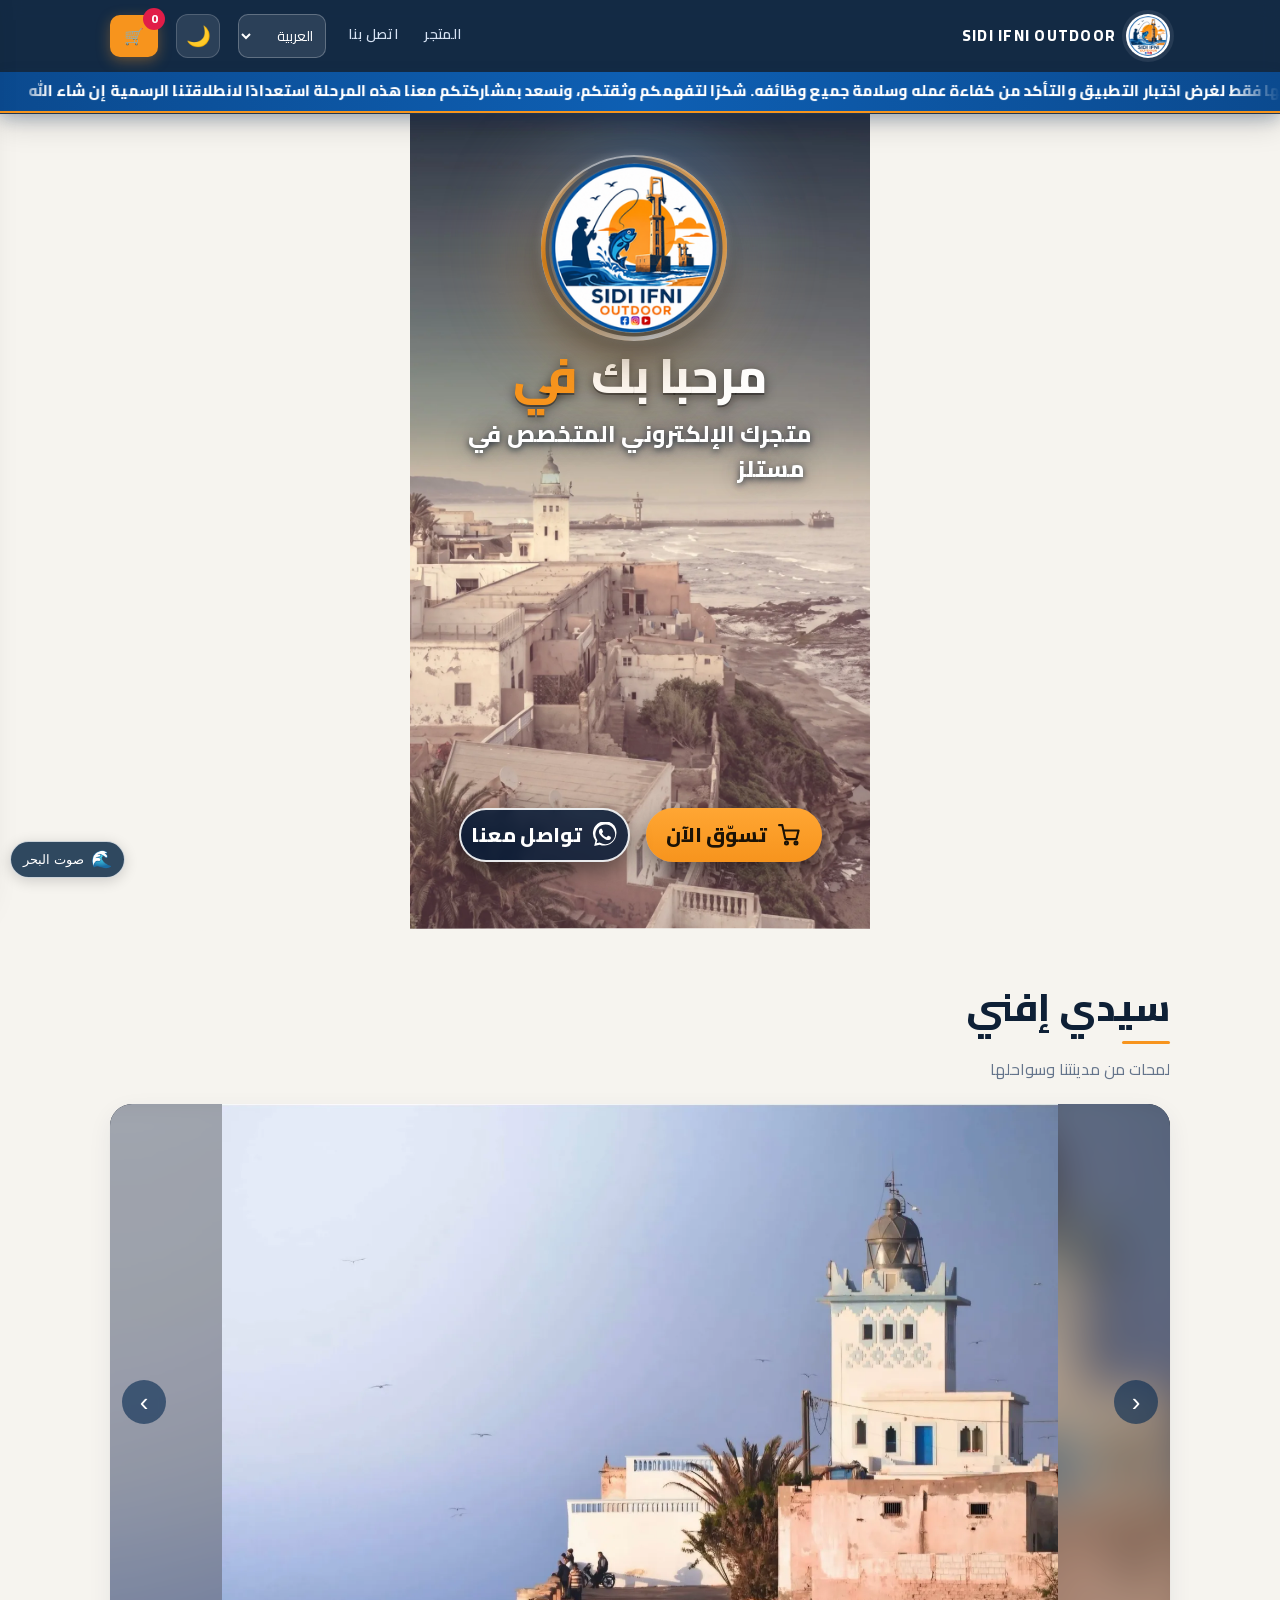
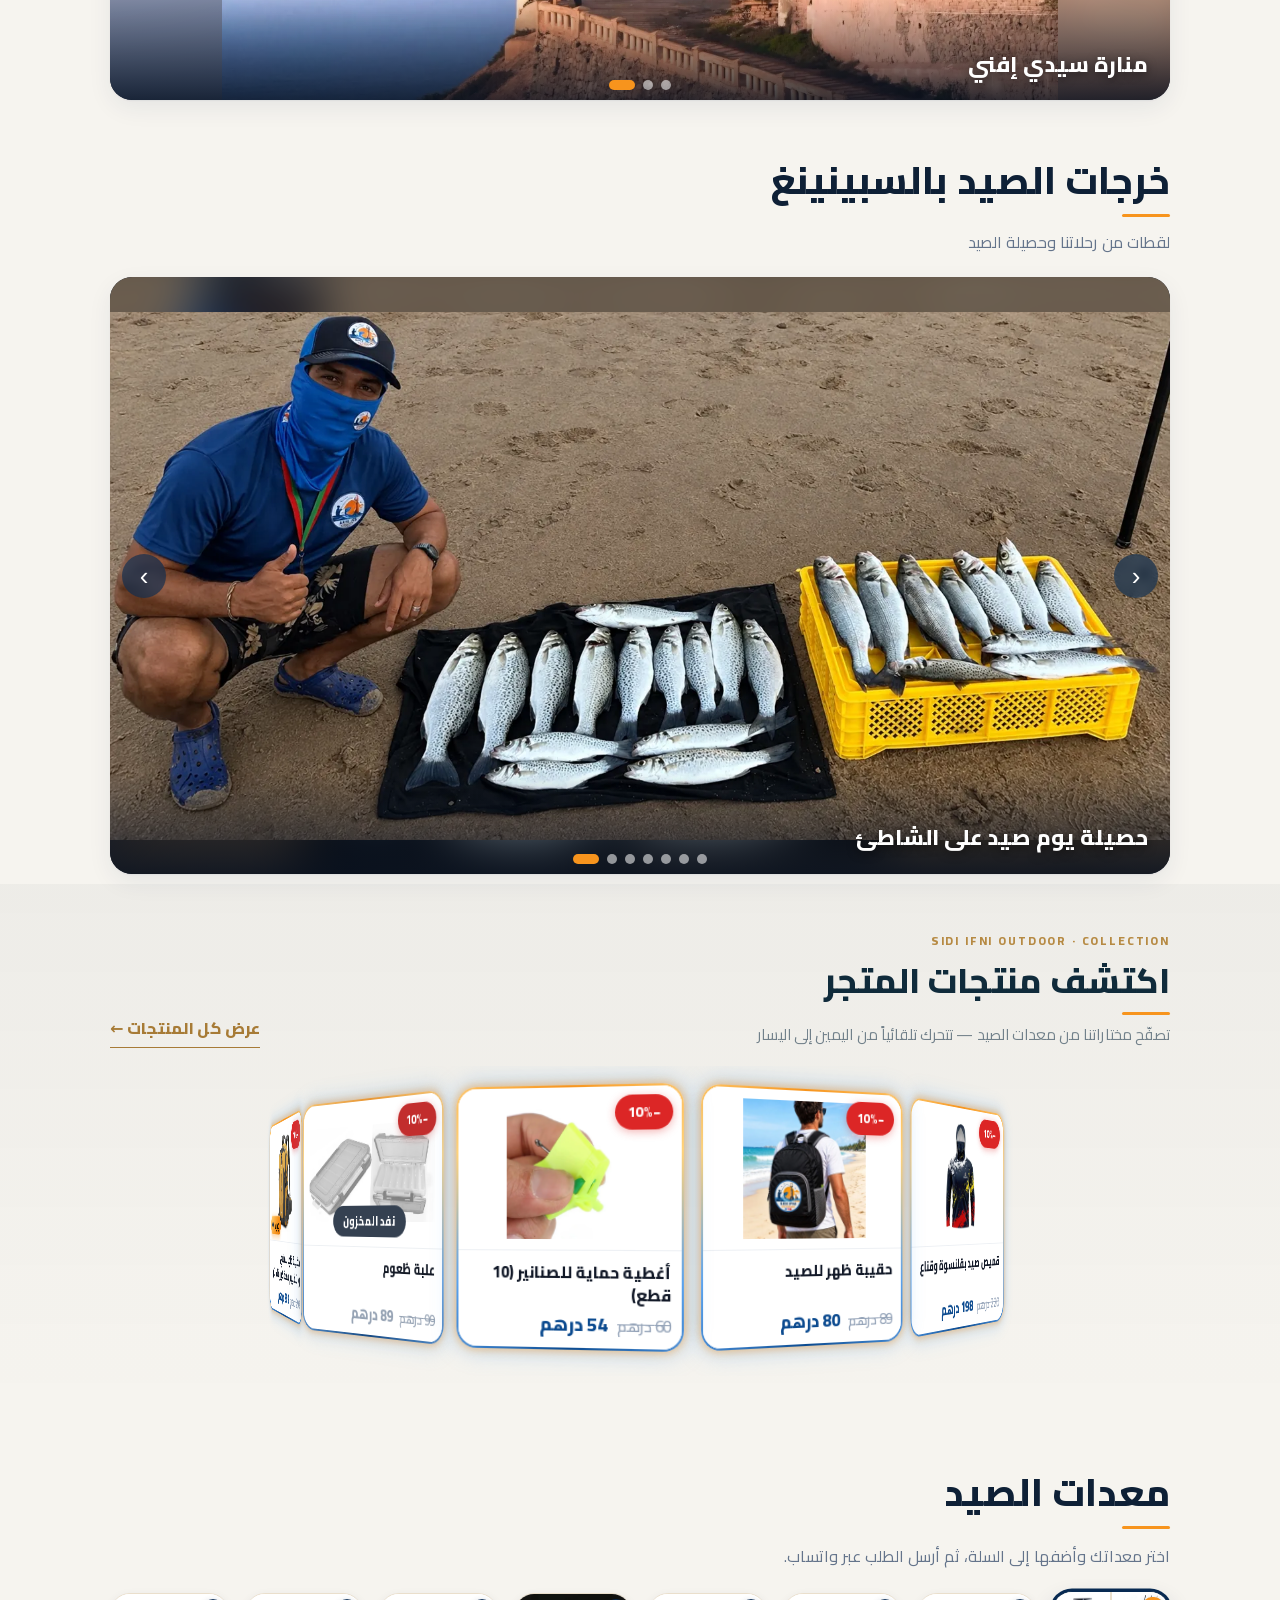
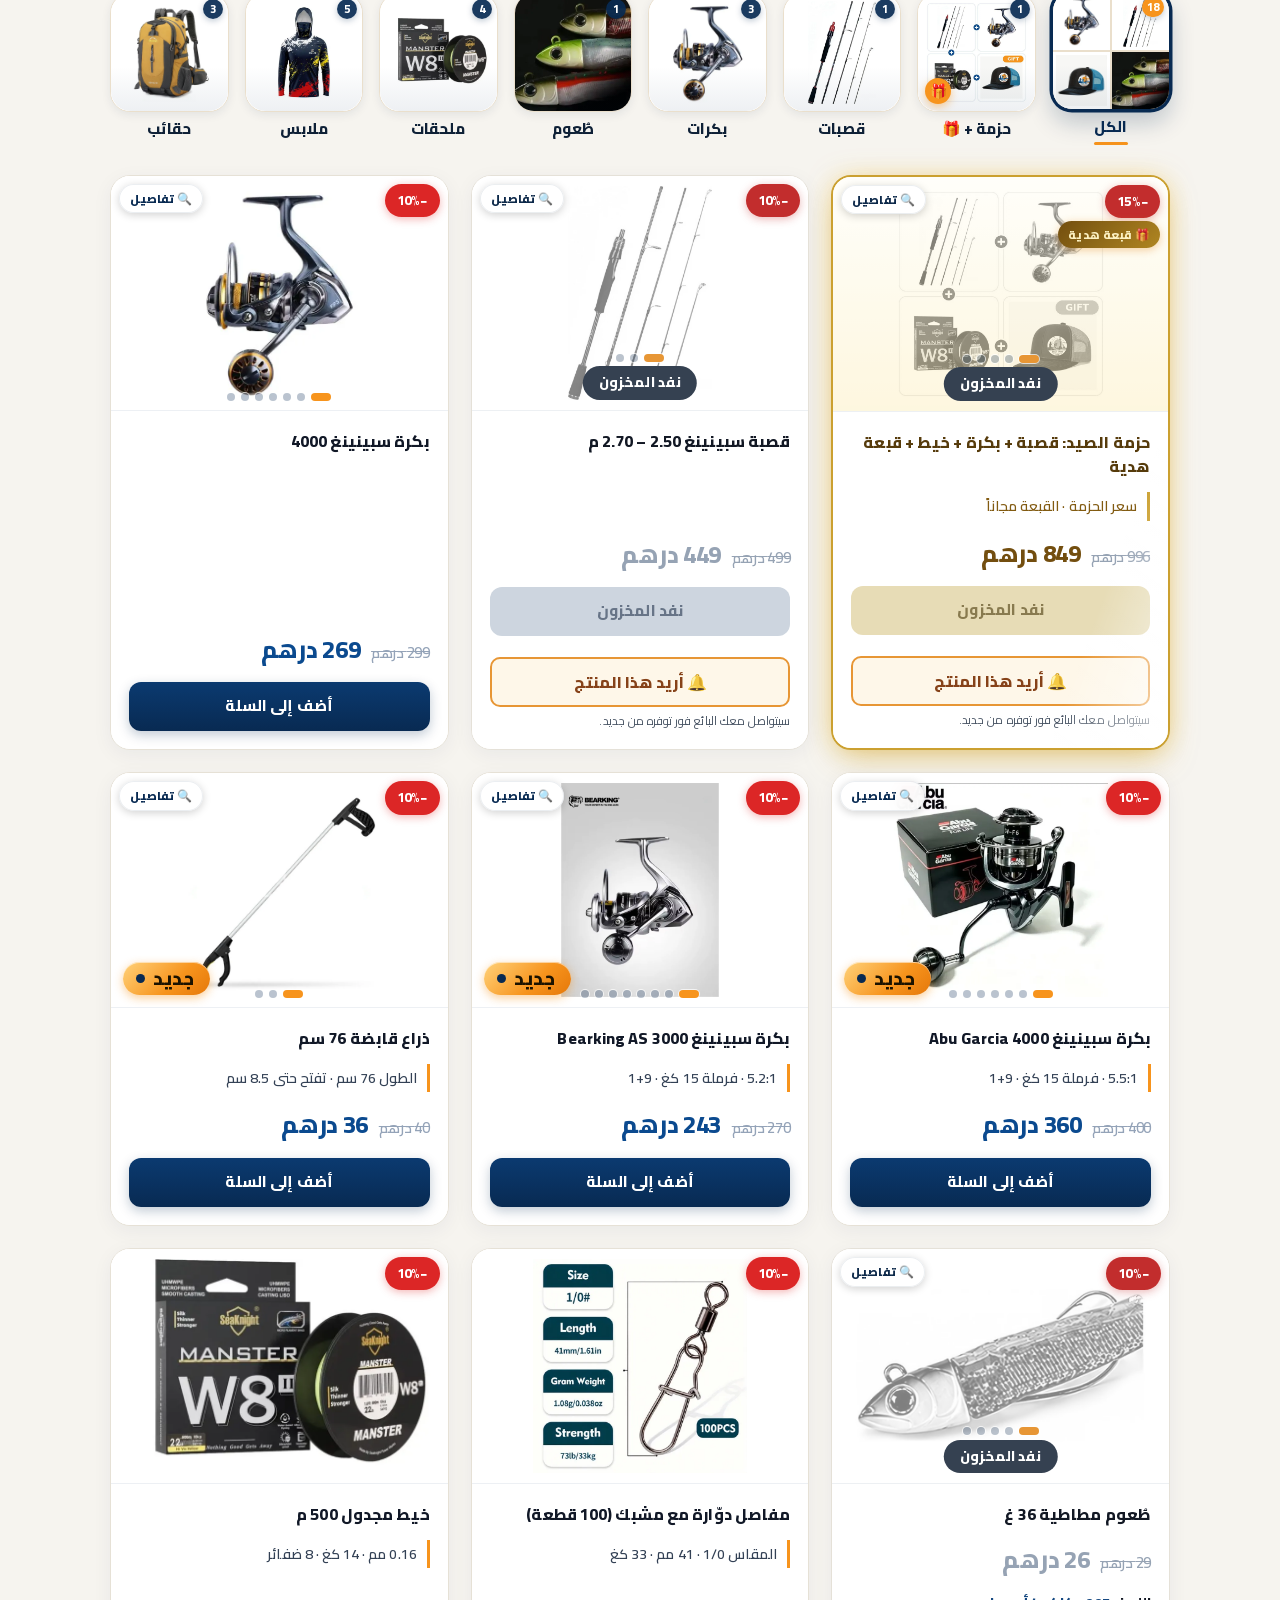
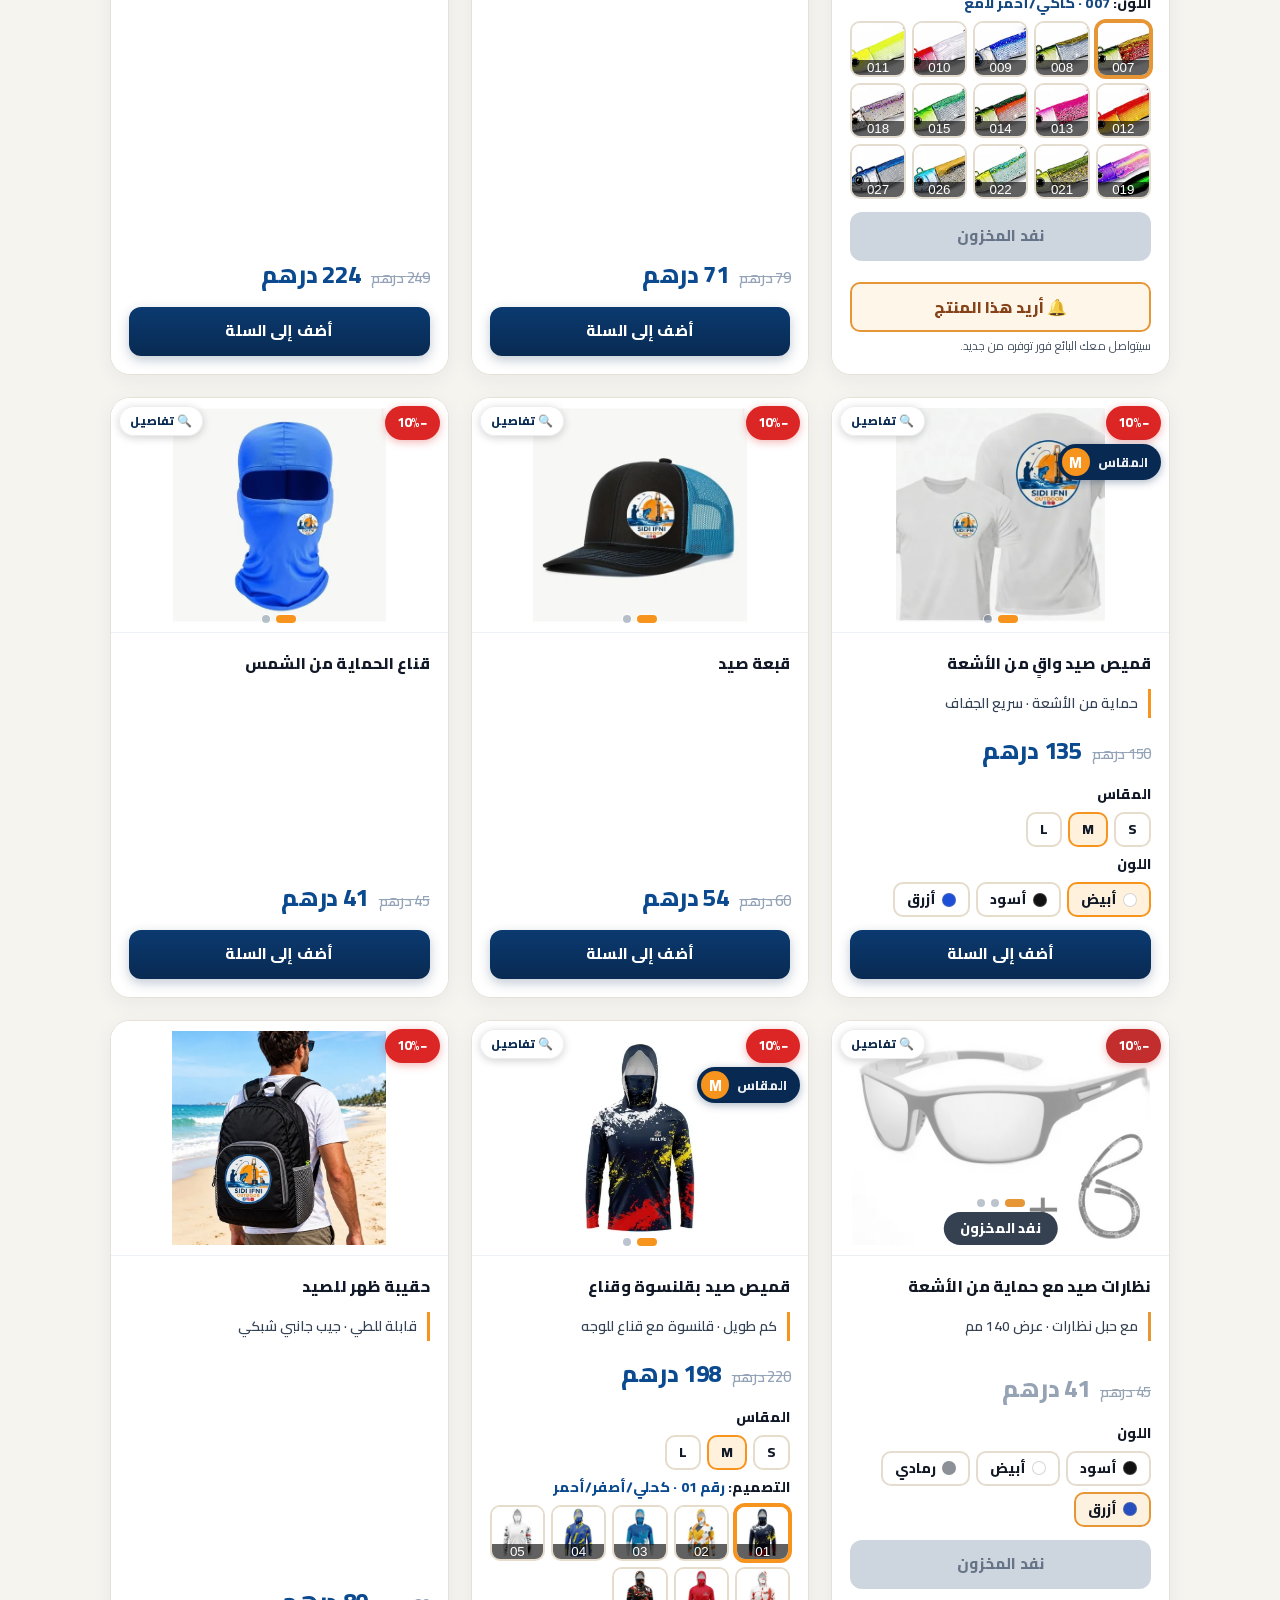
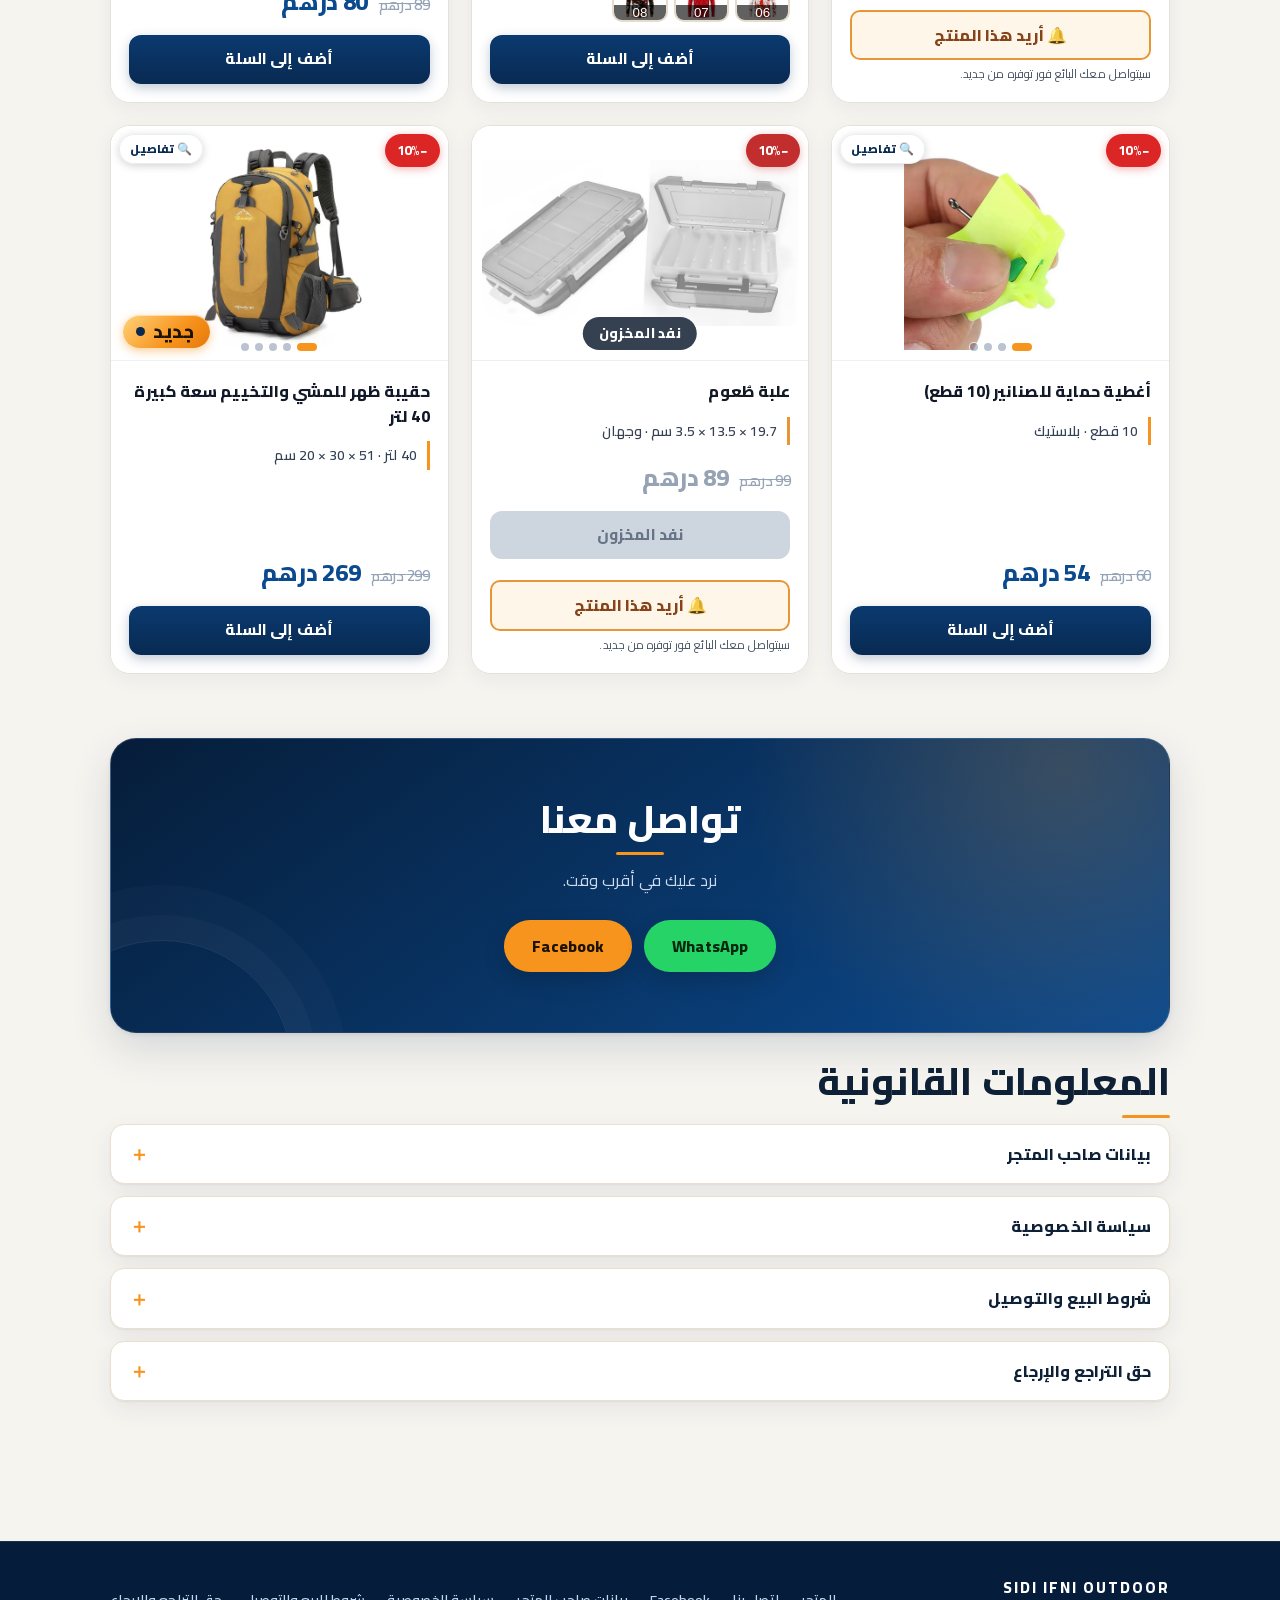
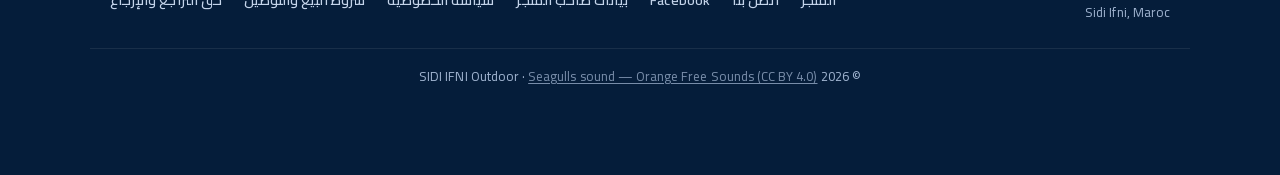
==== commit f5fa951e: "Add files via upload" ====
--- a/index.html
+++ b/index.html
@@ -1102,7 +1102,7 @@
 IM.k1="k1.webp";
 IM.k2="k2.webp";
 IM.k3="k3.webp";
-IM.abu="abu.webp"; DET[17]={gal:["abu","img_2c855fd4.webp","img_ce5de555.webp","img_c72291c5.webp","img_8409ebfd.webp","img_262957c0.webp","img_e9319c0b.webp"],ar:{"t": "الموديل 4000 – بكرة سبينينغ Abu Garcia GW-F6", "tl": "المواصفات", "rows": [["الموديل", "4000"], ["الوزن", "282 غ"], ["قوة الفرملة (Drag)", "15 كغ"], ["نسبة التروس", "5.5:1"], ["رولمان", "9+1"], ["طول الخيط لكل لفة", "86 سم"], ["سعة الخيط (PE / م)", "0.30 / 180 م<br>0.35 / 160 م<br>0.40 / 110 م"], ["المحور الرئيسي", "فولاذ مقاوم للصدأ"]], "ft": "التجهيزات والميزات", "f": ["بوبينة من سبائك الألمنيوم مشغّلة بدقة، تصميم خفيف", "مقاومة للماء والرمل، مناسبة للصيد في البحر", "بدون مفتاح منع الرجوع (Anti-Reverse)", "بكرة خيط (Line Roller) سميكة من السبائك لسحب خيط سلس", "مقبض معدني لولبي بمقبض كروي مشغّل بدقة", "محور رئيسي من الفولاذ المقاوم للصدأ مع كليكر معدني مدمج", "فرملة من اللبّاد الصوفي الممتاز مع حلقات من الفولاذ المقاوم للصدأ", "ترس رئيسي من سبائك الزنك لمقاومة أفضل للاهتراء والصدمات", "رولمان من الفولاذ المقاوم للصدأ لدوران سلس وسريع"], "n": "المعلومات مأخوذة من جدول الشركة المصنّعة. قد توجد فروق قياس طفيفة."},fr:{"t": "Modèle 4000 – Moulinet spinning Abu Garcia GW-F6", "tl": "Caractéristiques", "rows": [["Modèle", "4000"], ["Poids", "282 g"], ["Puissance de frein (drag)", "15 kg"], ["Rapport de transmission", "5,5:1"], ["Roulements à billes", "9+1"], ["Récupération par tour", "86 cm"], ["Capacité de ligne (PE/M)", "0,30 / 180 m<br>0,35 / 160 m<br>0,40 / 110 m"], ["Axe principal", "Acier inoxydable"]], "ft": "Équipement et propriétés", "f": ["Bobine en alliage d’aluminium usinée avec précision, conception légère", "Résistant à l’eau et au sable, pour la pêche en mer", "Sans interrupteur d’anti-retour", "Galet de ligne épais en alliage pour un déroulement fluide", "Manivelle métallique vissée avec pommeau sphérique usiné avec précision", "Axe principal en acier inoxydable avec clicker métallique intégré", "Frein en feutre de laine de qualité avec rondelles en acier inoxydable", "Pignon principal en alliage de zinc : meilleure résistance à l’usure et aux chocs", "Roulements en acier inoxydable pour une rotation fluide et rapide"], "n": "Données issues du tableau du fabricant. De légères variations de mesure sont possibles."}}; IM.bearking="bearking.webp"; DET[20]={gal:["bearking","bearking-2.webp","bearking-3.webp","bearking-4.webp","bearking-5.webp","bearking-6.webp","bearking-7.webp","bearking-8.webp"],ar:{"t":"الموديل 3000 – بكرة سبينينغ Bearking AS","tl":"المواصفات","rows":[["الموديل", "3000"], ["الوزن", "303 غ"], ["قوة الفرملة (Drag)", "15 كغ"], ["نسبة التروس", "5.2:1"], ["رولمان", "9+1"], ["سعة الخيط (رقم PE / م)", "3.0# / 185 م<br>3.5# / 160 م<br>4.5# / 130 م"]],"ft":"التجهيزات والميزات","f":["ترس رئيسي من سبائك الزنك مع محور مسنّن نحاسي لسحب قوي وتحمّل الضغط", "جرس تنبيه عند خروج الخيط: قرص صوتي معدني مدمج بصوت واضح", "ذراع المقبض قابل للفك ويصلح لليد اليمنى واليسرى", "تصميم محكم ضد الماء والملح: خمس نقاط بحلقات سيليكون لحماية الجسم من الصدأ", "9+1 رولمان من الفولاذ المقاوم للصدأ (9 مغلقة + 1 أحادي الاتجاه)", "3 مجموعات من وسادات الفرملة الكربونية لقوة فرملة ثابتة وطويلة الأمد", "مناسبة للصيد البحري من الشاطئ والصخور"],"n":"المعلومات مأخوذة من صور الشركة المصنّعة. قد توجد فروق قياس طفيفة."},fr:{"t":"Modèle 3000 – Moulinet spinning Bearking AS","tl":"Caractéristiques","rows":[["Modèle", "3000"], ["Poids", "303 g"], ["Puissance de frein (drag)", "15 kg"], ["Rapport de transmission", "5,2:1"], ["Roulements à billes", "9+1"], ["Capacité de ligne (n° PE / m)", "3.0# / 185 m<br>3.5# / 160 m<br>4.5# / 130 m"]],"ft":"Équipement et propriétés","f":["Pignon principal en alliage de zinc avec tige dentée en laiton : récupération puissante et résistante à la pression", "Alarme de débrayage : disque sonore métallique intégré au son net", "Manivelle démontable, utilisable à gauche comme à droite", "Conception étanche à l’eau et au sel : cinq points munis de joints en silicone contre la rouille", "9+1 roulements en acier inoxydable (9 étanches + 1 anti-retour)", "3 jeux de rondelles de frein en fibre de carbone : freinage stable et durable", "Adapté à la pêche en mer depuis la plage et les rochers"],"n":"Informations issues des visuels du fabricant. De légères variations de mesure sont possibles."}}; IM.zange="zange.webp"; DET[21]={gal:["zange","zange-2.webp"],ar:{"t":"ذراع قابضة 76 سم","tl":"المقاسات","rows":[["الطول الكلي", "76 سم"], ["أقصى فتحة للفكّين", "8.5 سم"], ["طول رأس القابض", "12.5 سم"], ["عرض طرف القابض", "3.5 سم"]],"ft":"المزايا","f":["تلتقط الأشياء من مسافة دون الانحناء أو التسلق", "مثالية لإخراج السلطعون (الكراب) من شقوق الصخور دون لمسه باليد", "مقبض مسدسي مريح بسطح مضاد للانزلاق، والضغط عليه يغلق الفكّين", "فكّان بوسادة صفراء لمسك أفضل", "ساق معدنية خفيفة بطول 76 سم"],"n":"المقاسات حسب رسم المنتج، وقد توجد فروق قياس طفيفة."},fr:{"t":"Pince de préhension 76 cm","tl":"Dimensions","rows":[["Longueur totale", "76 cm"], ["Ouverture maximale des mâchoires", "8,5 cm"], ["Longueur de la tête", "12,5 cm"], ["Largeur de l’extrémité", "3,5 cm"]],"ft":"Avantages","f":["Attrape les objets à distance sans se pencher ni grimper", "Idéale pour sortir un crabe d’une crevasse de rocher sans le toucher", "Poignée pistolet confortable et antidérapante : on serre pour fermer les mâchoires", "Mâchoires avec insert jaune pour une meilleure prise", "Tube métallique léger de 76 cm"],"n":"Dimensions d’après le schéma du produit. De légères variations de mesure sont possibles."}}; DET[16]={gal:["knot","k1","k2","k3"],rows:[],fr:{"t": "Capuchons protecteurs pour hameçons (10 pcs)", "tl": "", "rows": [], "ft": "Avantages", "f": ["Protègent la peau, les vêtements et le matériel de l’accrochage", "Couvrent les hameçons : pas d’enchevêtrement de la ligne et des nœuds", "Faciles à attacher et à retirer", "À maillon pivotant, avec œillet pour mousqueton ou canne"], "n": "Lot de 10 capuchons."},ar:{"t": "أغطية حماية للصنانير (10 قطع)", "tl": "", "rows": [], "ft": "المزايا", "f": ["تحمي الجلد والملابس والمعدات من التعلّق", "تغطي الصنانير وتمنع تشابك الخيط والعُقد", "سهلة التركيب والإزالة", "بحلقة دوّارة وعروة للتعليق بالكاريبينر أو القصبة"], "n": "عبوة من 10 قطع."}};
+IM.abu="abu.webp"; DET[17]={gal:["abu","img_2c855fd4.webp","img_ce5de555.webp","img_c72291c5.webp","img_8409ebfd.webp","img_262957c0.webp","img_e9319c0b.webp"],ar:{"t": "الموديل 4000 – بكرة سبينينغ Abu Garcia GW-F6", "tl": "المواصفات", "rows": [["الموديل", "4000"], ["الوزن", "282 غ"], ["قوة الفرملة (Drag)", "15 كغ"], ["نسبة التروس", "5.5:1"], ["رولمان", "9+1"], ["طول الخيط لكل لفة", "86 سم"], ["سعة الخيط (PE / م)", "0.30 / 180 م<br>0.35 / 160 م<br>0.40 / 110 م"], ["المحور الرئيسي", "فولاذ مقاوم للصدأ"]], "ft": "التجهيزات والميزات", "f": ["بوبينة من سبائك الألمنيوم مشغّلة بدقة، تصميم خفيف", "مقاومة للماء والرمل، مناسبة للصيد في البحر", "بدون مفتاح منع الرجوع (Anti-Reverse)", "بكرة خيط (Line Roller) سميكة من السبائك لسحب خيط سلس", "مقبض معدني لولبي بمقبض كروي مشغّل بدقة", "محور رئيسي من الفولاذ المقاوم للصدأ مع كليكر معدني مدمج", "فرملة من اللبّاد الصوفي الممتاز مع حلقات من الفولاذ المقاوم للصدأ", "ترس رئيسي من سبائك الزنك لمقاومة أفضل للاهتراء والصدمات", "رولمان من الفولاذ المقاوم للصدأ لدوران سلس وسريع"], "n": "المعلومات مأخوذة من جدول الشركة المصنّعة. قد توجد فروق قياس طفيفة."},fr:{"t": "Modèle 4000 – Moulinet spinning Abu Garcia GW-F6", "tl": "Caractéristiques", "rows": [["Modèle", "4000"], ["Poids", "282 g"], ["Puissance de frein (drag)", "15 kg"], ["Rapport de transmission", "5,5:1"], ["Roulements à billes", "9+1"], ["Récupération par tour", "86 cm"], ["Capacité de ligne (PE/M)", "0,30 / 180 m<br>0,35 / 160 m<br>0,40 / 110 m"], ["Axe principal", "Acier inoxydable"]], "ft": "Équipement et propriétés", "f": ["Bobine en alliage d’aluminium usinée avec précision, conception légère", "Résistant à l’eau et au sable, pour la pêche en mer", "Sans interrupteur d’anti-retour", "Galet de ligne épais en alliage pour un déroulement fluide", "Manivelle métallique vissée avec pommeau sphérique usiné avec précision", "Axe principal en acier inoxydable avec clicker métallique intégré", "Frein en feutre de laine de qualité avec rondelles en acier inoxydable", "Pignon principal en alliage de zinc : meilleure résistance à l’usure et aux chocs", "Roulements en acier inoxydable pour une rotation fluide et rapide"], "n": "Données issues du tableau du fabricant. De légères variations de mesure sont possibles."}}; IM.bearking="bearking.webp"; DET[20]={gal:["bearking","bearking-2.webp","bearking-3.webp","bearking-4.webp","bearking-5.webp","bearking-6.webp","bearking-7.webp","bearking-8.webp"],ar:{"t":"الموديل 3000 – بكرة سبينينغ Bearking AS","tl":"المواصفات","rows":[["الموديل", "3000"], ["الوزن", "303 غ"], ["قوة الفرملة (Drag)", "15 كغ"], ["نسبة التروس", "5.2:1"], ["رولمان", "9+1"], ["سعة الخيط (رقم PE / م)", "3.0# / 185 م<br>3.5# / 160 م<br>4.5# / 130 م"]],"ft":"التجهيزات والميزات","f":["ترس رئيسي من سبائك الزنك مع محور مسنّن نحاسي لسحب قوي وتحمّل الضغط", "جرس تنبيه عند خروج الخيط: قرص صوتي معدني مدمج بصوت واضح", "ذراع المقبض قابل للفك ويصلح لليد اليمنى واليسرى", "تصميم محكم ضد الماء والملح: خمس نقاط بحلقات سيليكون لحماية الجسم من الصدأ", "9+1 رولمان من الفولاذ المقاوم للصدأ (9 مغلقة + 1 أحادي الاتجاه)", "3 مجموعات من وسادات الفرملة الكربونية لقوة فرملة ثابتة وطويلة الأمد", "مناسبة للصيد البحري من الشاطئ والصخور"],"n":"المعلومات مأخوذة من صور الشركة المصنّعة. قد توجد فروق قياس طفيفة."},fr:{"t":"Modèle 3000 – Moulinet spinning Bearking AS","tl":"Caractéristiques","rows":[["Modèle", "3000"], ["Poids", "303 g"], ["Puissance de frein (drag)", "15 kg"], ["Rapport de transmission", "5,2:1"], ["Roulements à billes", "9+1"], ["Capacité de ligne (n° PE / m)", "3.0# / 185 m<br>3.5# / 160 m<br>4.5# / 130 m"]],"ft":"Équipement et propriétés","f":["Pignon principal en alliage de zinc avec tige dentée en laiton : récupération puissante et résistante à la pression", "Alarme de débrayage : disque sonore métallique intégré au son net", "Manivelle démontable, utilisable à gauche comme à droite", "Conception étanche à l’eau et au sel : cinq points munis de joints en silicone contre la rouille", "9+1 roulements en acier inoxydable (9 étanches + 1 anti-retour)", "3 jeux de rondelles de frein en fibre de carbone : freinage stable et durable", "Adapté à la pêche en mer depuis la plage et les rochers"],"n":"Informations issues des visuels du fabricant. De légères variations de mesure sont possibles."}}; IM.zange="zange.webp"; DET[21]={gal:["zange","zange-2.webp"],ar:{"t":"ذراع قابضة 76 سم","tl":"المقاسات","rows":[["الطول الكلي", "76 سم"], ["أقصى فتحة للفكّين", "8.5 سم"], ["طول رأس القابض", "12.5 سم"], ["عرض طرف القابض", "3.5 سم"]],"ft":"المزايا","f":["تلتقط الأشياء من مسافة دون الانحناء أو التسلق", "مثالية لإخراج السلطعون (الكراب) من شقوق الصخور دون لمسه باليد", "مقبض مسدسي مريح بسطح مضاد للانزلاق، والضغط عليه يغلق الفكّين", "فكّان بوسادة صفراء لمسك أفضل", "ساق معدنية خفيفة بطول 76 سم"],"n":"المقاسات حسب رسم المنتج، وقد توجد فروق قياس طفيفة."},fr:{"t":"Pince de préhension 76 cm","tl":"Dimensions","rows":[["Longueur totale", "76 cm"], ["Ouverture maximale des mâchoires", "8,5 cm"], ["Longueur de la tête", "12,5 cm"], ["Largeur de l’extrémité", "3,5 cm"]],"ft":"Avantages","f":["Attrape les objets à distance sans se pencher ni grimper", "Idéale pour sortir un crabe d’une crevasse de rocher sans le toucher", "Poignée pistolet confortable et antidérapante : on serre pour fermer les mâchoires", "Mâchoires avec insert jaune pour une meilleure prise", "Tube métallique léger de 76 cm"],"n":"Dimensions d’après le schéma du produit. De légères variations de mesure sont possibles."}}; DET[1]={gal:["rod","rod-2.webp"],ar:{"t":"قصبة سبينينغ 2.50 – 2.70 م","tl":"المواصفات","rows":[["الطول", "2.50 – 2.70 م"], ["الطول بعد التفكيك", "57 سم"]],"ft":"المزايا","f":["قصبة قابلة للتفكيك إلى أجزاء قصيرة (57 سم) تسهّل النقل والتخزين", "سهلة الحمل في السفر بالطائرة أو القطار أو السفينة", "تأتي مع رأس (Tip) إضافي هدية"],"n":"المعلومات مأخوذة من صورة المنتج. قد توجد فروق قياس طفيفة."},fr:{"t":"Canne spinning 2,50–2,70 m","tl":"Caractéristiques","rows":[["Longueur", "2,50–2,70 m"], ["Longueur démontée", "57 cm"]],"ft":"Avantages","f":["Canne démontable en sections courtes (57 cm), facile à transporter et à ranger", "Pratique en voyage : avion, train ou bateau", "Livrée avec un scion (Tip) supplémentaire offert"],"n":"Informations issues du visuel du produit. De légères variations de mesure sont possibles."}}; DET[16]={gal:["knot","k1","k2","k3"],rows:[],fr:{"t": "Capuchons protecteurs pour hameçons (10 pcs)", "tl": "", "rows": [], "ft": "Avantages", "f": ["Protègent la peau, les vêtements et le matériel de l’accrochage", "Couvrent les hameçons : pas d’enchevêtrement de la ligne et des nœuds", "Faciles à attacher et à retirer", "À maillon pivotant, avec œillet pour mousqueton ou canne"], "n": "Lot de 10 capuchons."},ar:{"t": "أغطية حماية للصنانير (10 قطع)", "tl": "", "rows": [], "ft": "المزايا", "f": ["تحمي الجلد والملابس والمعدات من التعلّق", "تغطي الصنانير وتمنع تشابك الخيط والعُقد", "سهلة التركيب والإزالة", "بحلقة دوّارة وعروة للتعليق بالكاريبينر أو القصبة"], "n": "عبوة من 10 قطع."}};
 IM.glassesdim="glassesdim.webp";
 DET[14]={gal:["@c","glassesmodel","glassesdim"],noft:1};
 
@@ -1191,7 +1191,7 @@
   el.dataset.k=L;
  }else el.querySelectorAll(".kc").forEach(b=>{const on=b.dataset.c===cat;b.classList.toggle("on",on);b.setAttribute("aria-pressed",on)});
 }
-const VID={6:{src:"bait_video.mp4",poster:"bait_poster.webp"},18:{src:"bag40_video.mp4",poster:"bag40_poster.webp"},21:{src:"zange_video.mp4",poster:"zange_poster.webp"}};
+const VID={6:{src:"bait_video.mp4",poster:"bait_poster.webp"},18:{src:"bag40_video.mp4",poster:"bag40_poster.webp"},21:{src:"zange_video.mp4",poster:"zange_poster.webp"},1:{src:"rod_video.mp4",poster:"rod_poster.webp"}};
 const galOf=p=>{const d=DET[p[0]];if(!d||!d.gal)return null;const c=(sel[p[0]]||{}).c;
  const g=d.gal.map(k=>k==="@c"?imgOf(p,c):k==="@m"?(IM["hm"+c]||null):k==="@s"?(IM["shirtmodel_"+c]||IM.shirtmodel):(IM[k]||k)).filter(Boolean);
  const m=p[5]?imgOf(p,c):null;if(m&&g.indexOf(m)<0)g.unshift(m);
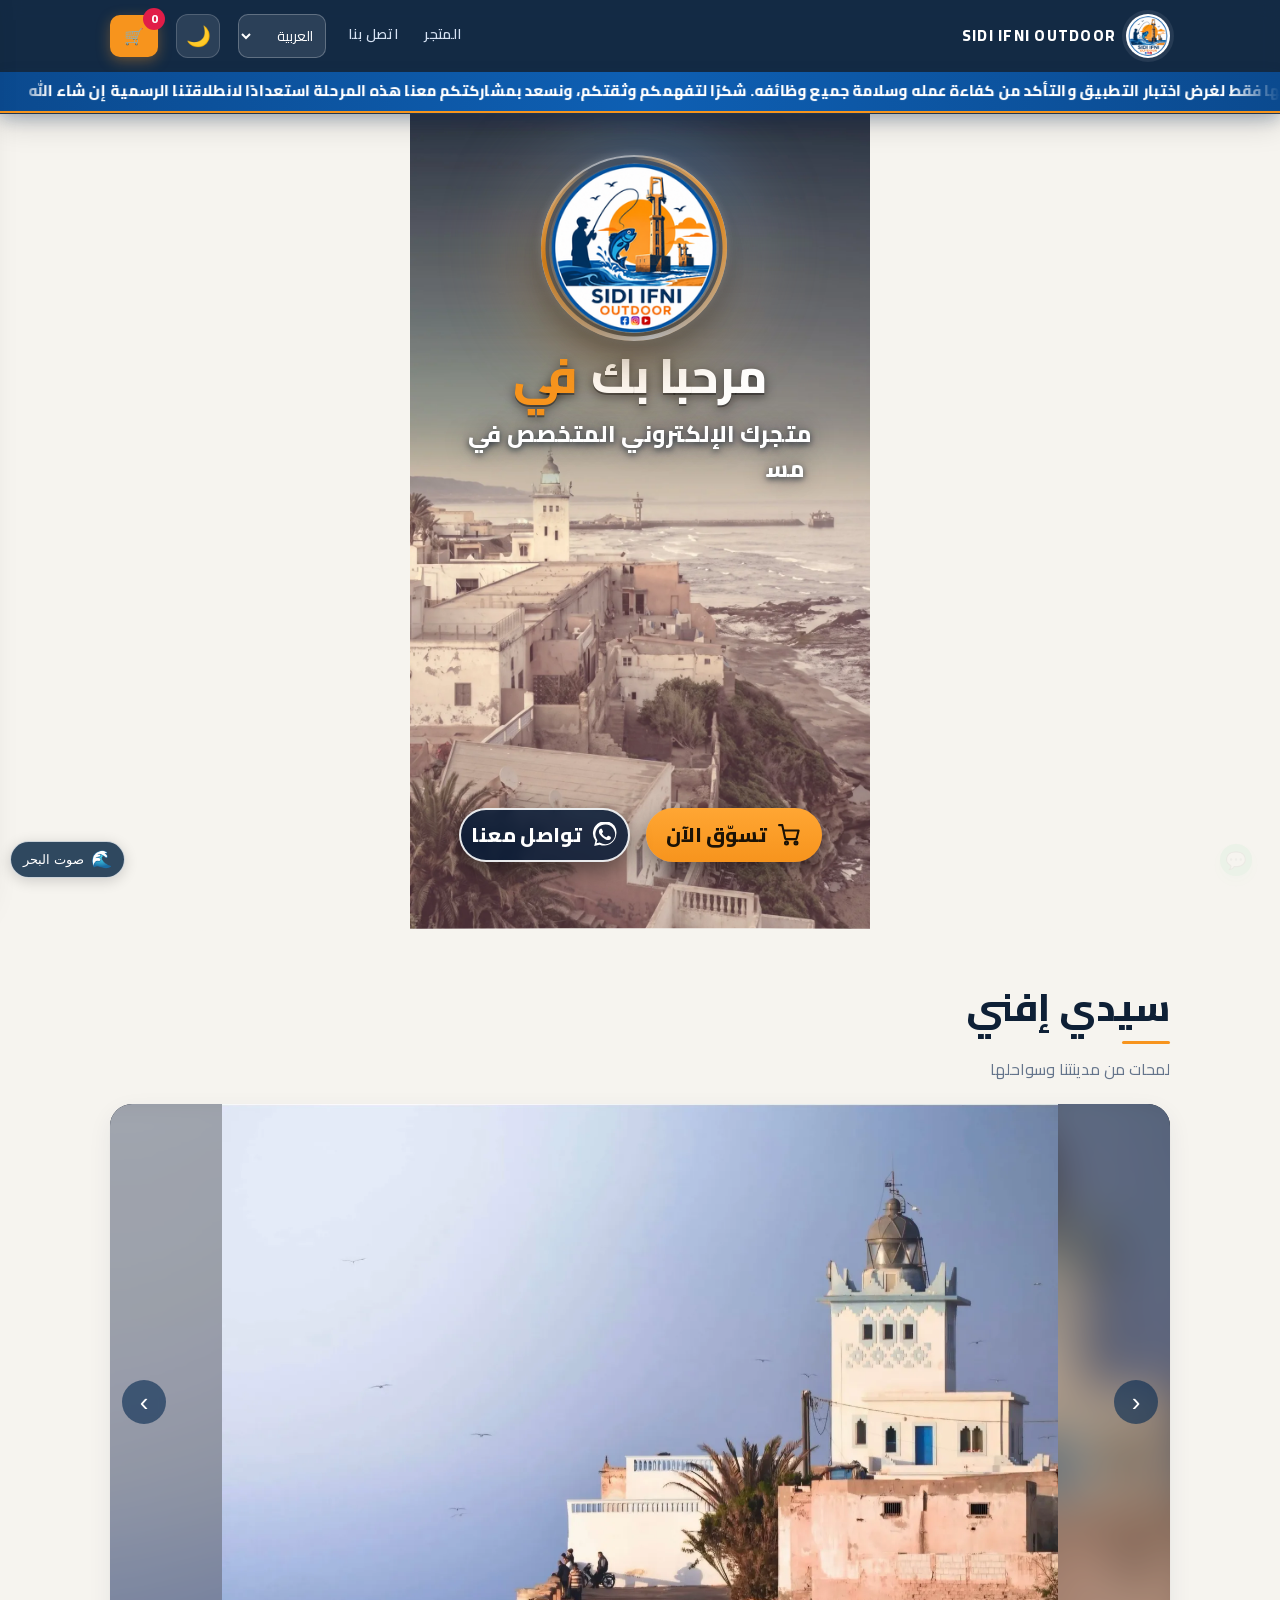
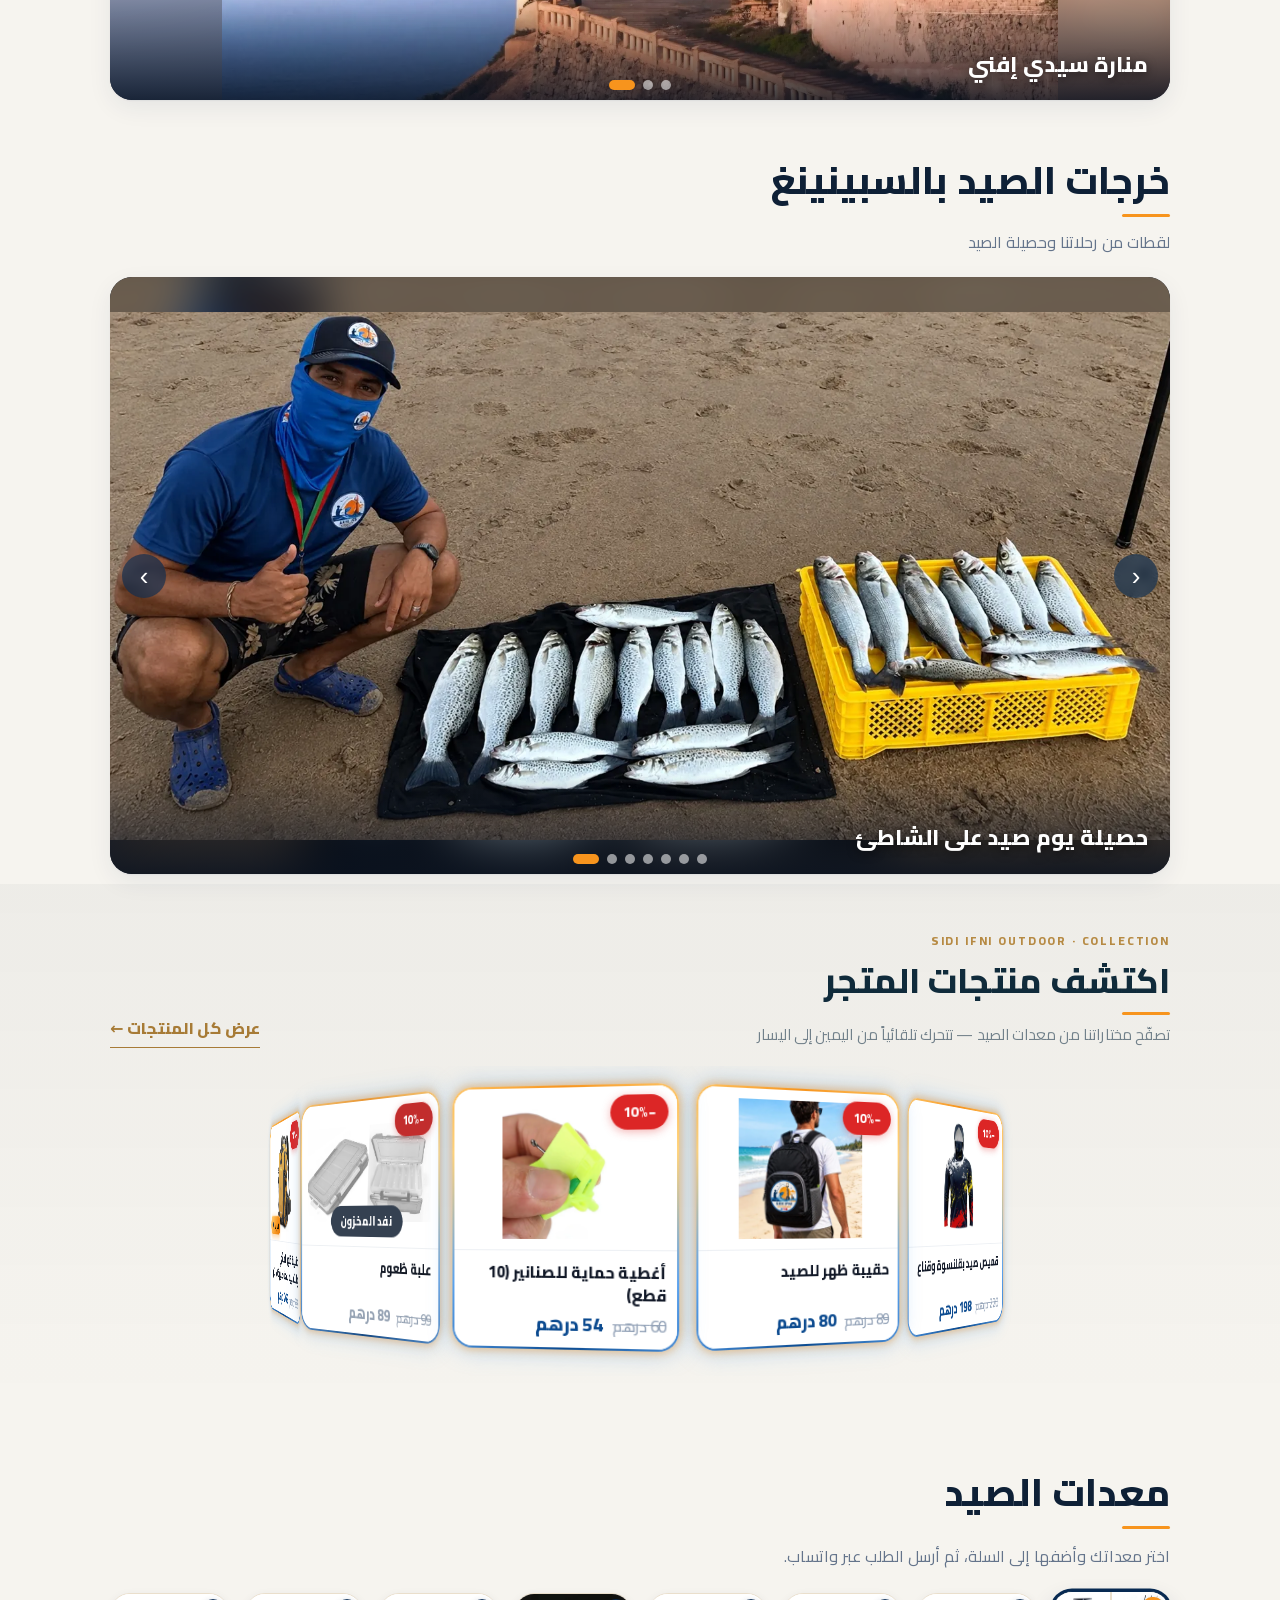
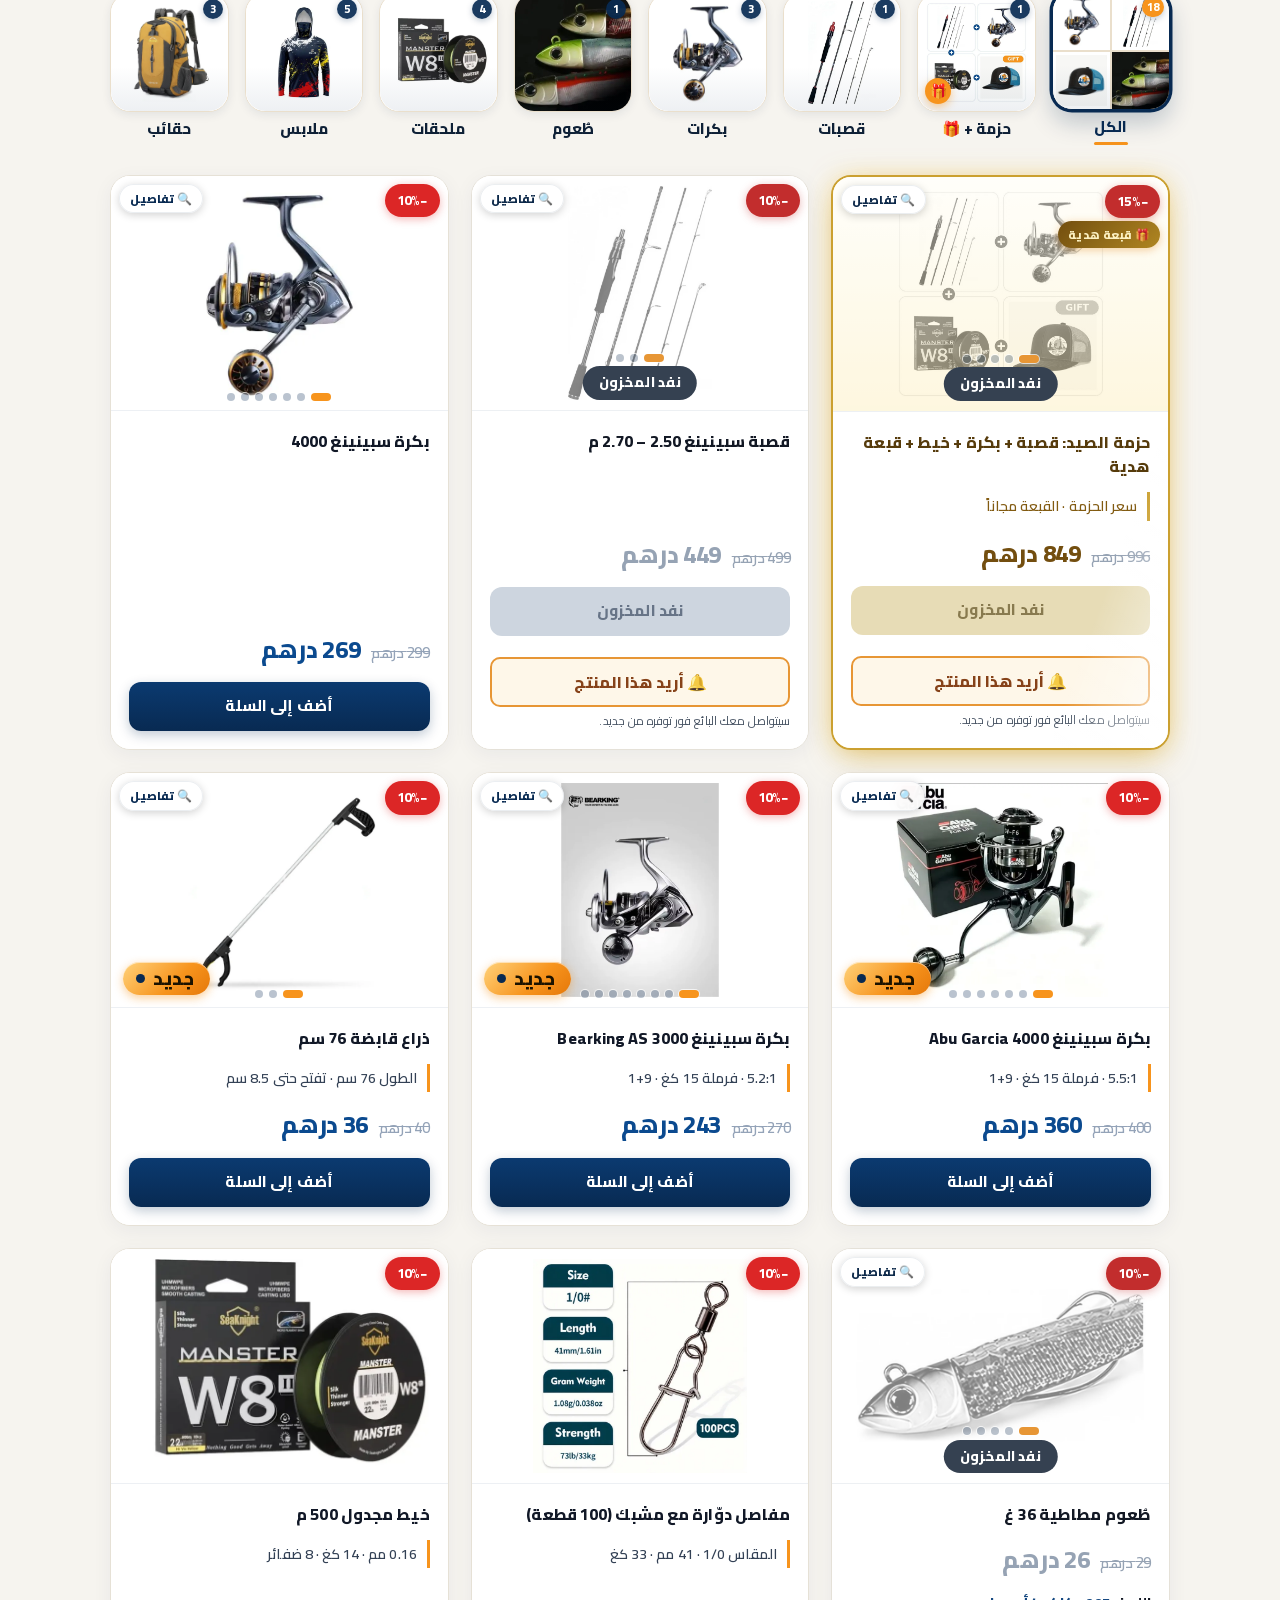
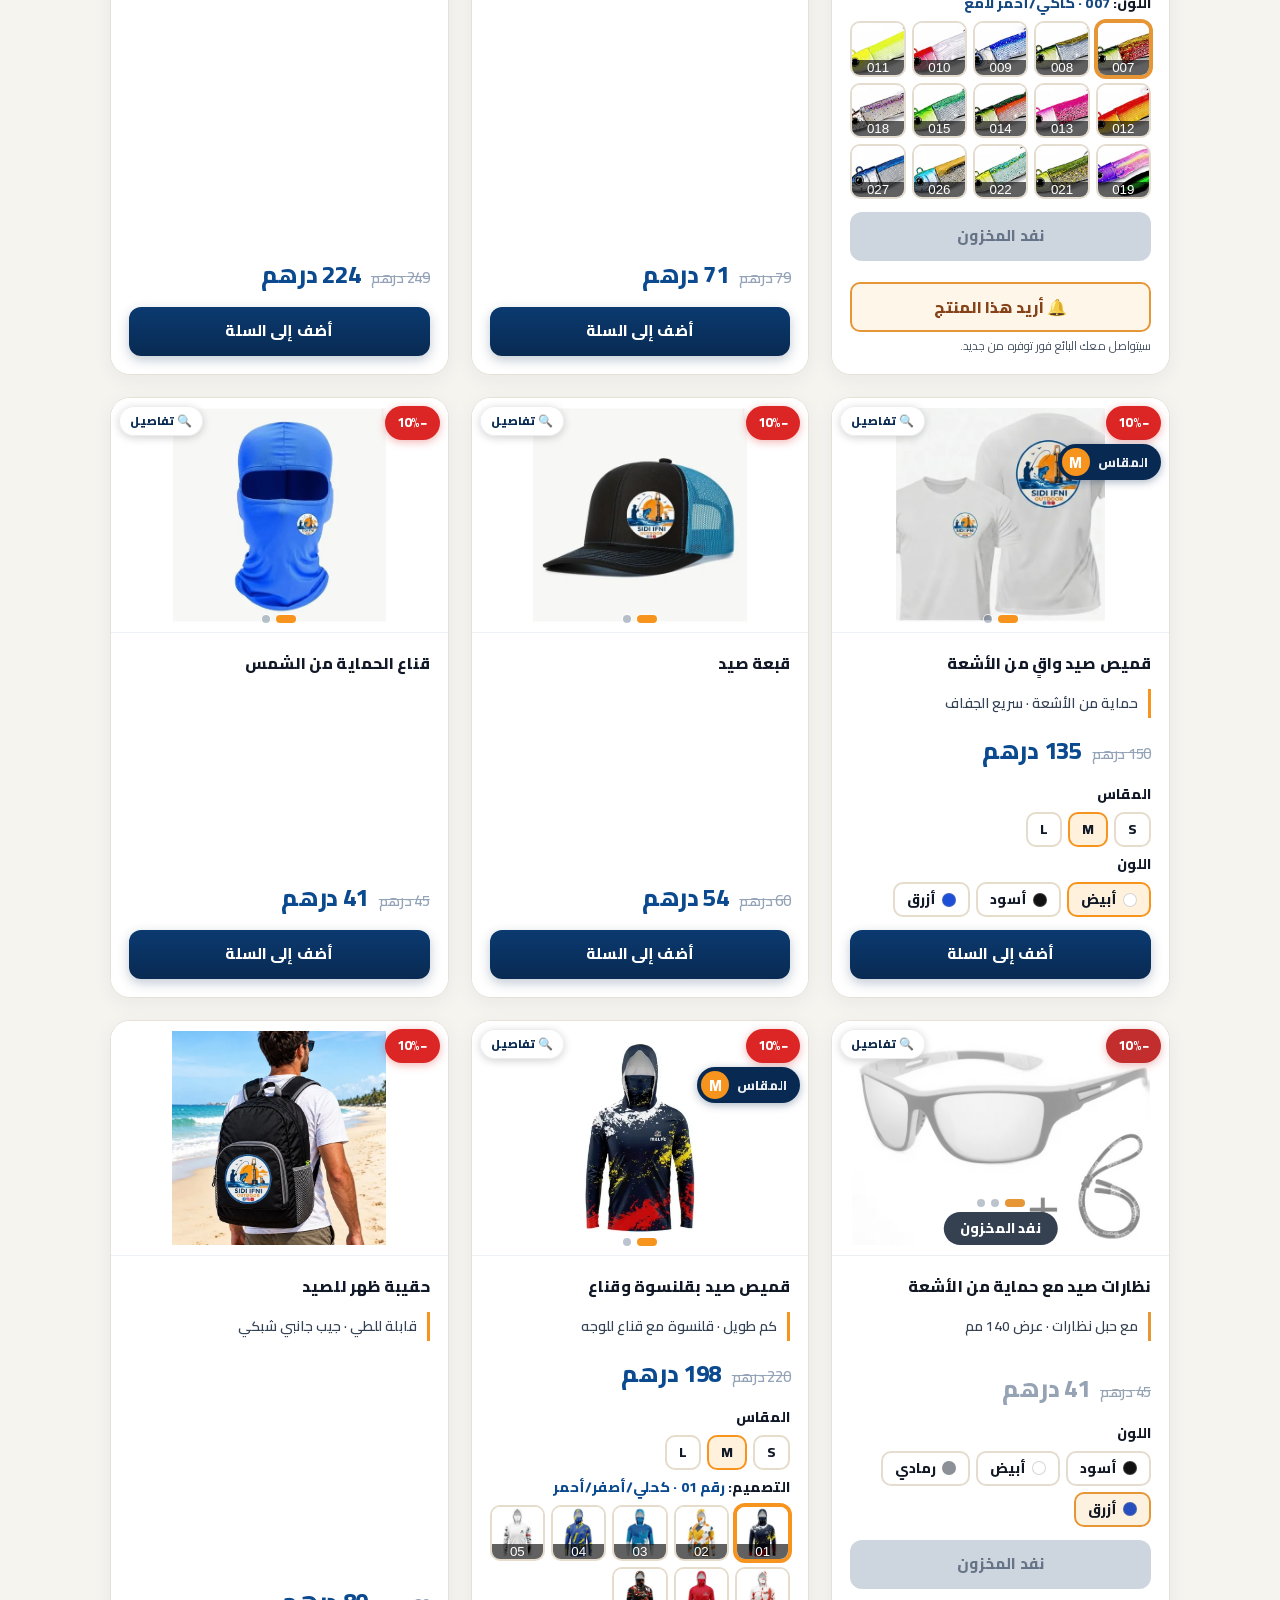
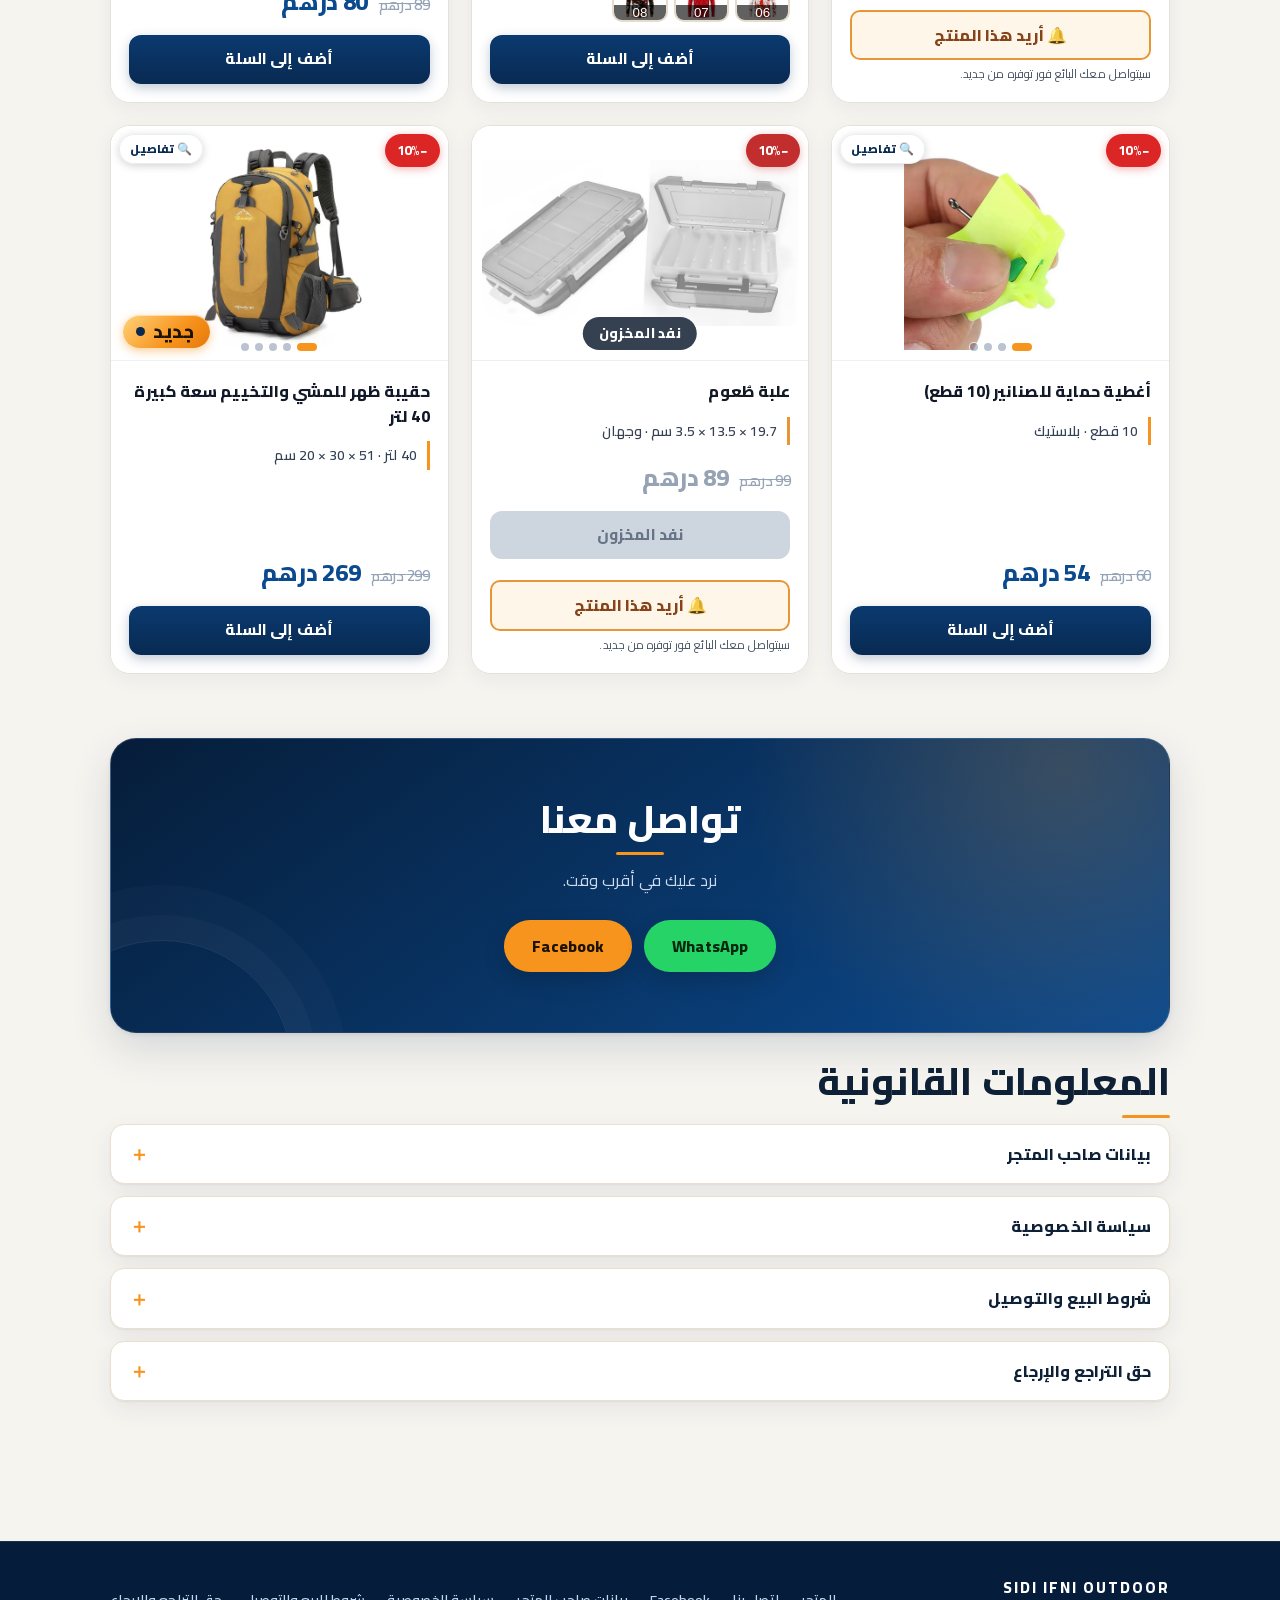
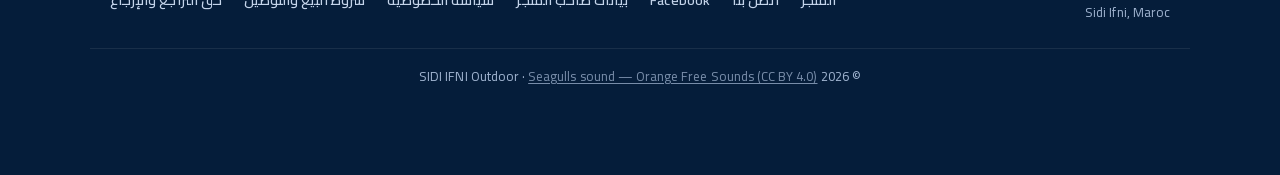
==== commit 45dd2e29: "Add files via upload" ====
--- a/index.html
+++ b/index.html
@@ -722,6 +722,13 @@
 .sg-dots button{pointer-events:auto;width:10px;height:10px;padding:0;border-radius:99px;border:0;background:rgba(255,255,255,.55);cursor:pointer;transition:width .25s,background .25s}
 .sg-dots button.on{width:26px;background:var(--acc)}
 @media(prefers-reduced-motion:reduce){.sg-s{transition:none}}
+</style>
+<style id="mnav-css">
+.mnav{position:absolute;top:50%;transform:translateY(-50%);z-index:3;width:42px;height:42px;padding:0;border:0;border-radius:50%;background:rgba(8,42,82,.62);color:#fff;display:grid;place-items:center;cursor:pointer;backdrop-filter:blur(3px);-webkit-tap-highlight-color:transparent;transition:background .2s,transform .15s}
+.mnav svg{width:22px;height:22px;display:block}
+.mprev{left:8px}.mnext{right:8px}
+.mnav:hover,.mnav:focus-visible{background:#f7941d;color:#1b1200}
+.mnav:active{transform:translateY(-50%) scale(.92)}
 </style>
 </head>
 <body>
@@ -1171,10 +1178,17 @@
 document.querySelectorAll("[data-lgo]").forEach(a=>a.addEventListener("click",e=>{e.preventDefault();const d=$("lg"+a.dataset.lgo);d.open=true;d.scrollIntoView({behavior:"smooth",block:"start"})}));
 const DT={ar:"تفاصيل",fr:"Détails"};
 let gIdx=0,dId=0;
+let gLen=0;
+/* Pfeile in der Produktansicht: physisch links/rechts; im RTL-Layout (ar) ist "weiter" links */
+const gSide=x=>x==="l"?(L==="ar"?1:-1):(L==="ar"?-1:1);
+function gStep(d){if(gLen<2)return;gIdx=(gIdx+d+gLen)%gLen;drawDet()}
+document.addEventListener("keydown",e=>{const m=$("md");if(!m||!m.classList.contains("on"))return;if(e.key==="ArrowLeft"){e.preventDefault();gStep(gSide("l"))}else if(e.key==="ArrowRight"){e.preventDefault();gStep(gSide("r"))}});
+{let tx=null;document.addEventListener("touchstart",e=>{const t=e.target;tx=(t.closest&&t.closest("#md .mg")&&t.tagName!=="VIDEO"&&!t.closest(".mnav"))?e.touches[0].clientX:null},{passive:true});
+document.addEventListener("touchend",e=>{if(tx===null)return;const dx=e.changedTouches[0].clientX-tx;tx=null;if(Math.abs(dx)>45)gStep(gSide(dx<0?"r":"l"))})}
 function openDet(id){dId=id;gIdx=0;drawDet();$("md").classList.add("on");document.body.style.overflow="hidden"}
 function closeDet(){$("md").classList.remove("on");document.body.style.overflow=""}
-function drawDet(){const d=DET[dId],x=d[L],p=P.find(q=>q[0]===dId),g=d.gal.map(k=>k==="@c"?imgOf(p,(sel[dId]||{}).c):k==="@m"?(IM["hm"+(sel[dId]||{}).c]||null):k==="@s"?(IM["shirtmodel_"+(sel[dId]||{}).c]||IM.shirtmodel):(IM[k]||k)).filter(Boolean);{const m=p[5]?imgOf(p,(sel[dId]||{}).c):null;if(m&&g.indexOf(m)<0)g.unshift(m)}if(VID[dId])g.push("@vid");
-$("mdc").innerHTML=`<button class="mx" data-x2="1" aria-label="close">✕</button><div class="mg">${g[gIdx]==="@vid"?`<video src="${VID[dId].src}" poster="${VID[dId].poster}" controls autoplay muted loop playsinline></video>`:`<img src="${g[gIdx]}" alt="">`}</div><div class="mt">${g.map((u,i)=>`<button data-g="${i}" class="${i===gIdx?"on":""}${u==="@vid"?" mv":""}"><img src="${u==="@vid"?VID[dId].poster:u}" alt="">${u==="@vid"?`<span class="ppt">▶</span>`:""}</button>`).join("")}</div><div class="mb"><h2>${x.t}</h2><div class="mp">${prc(p)}</div>${x.rows.length?`<h3>${x.tl}</h3><table>${x.rows.map(r=>`<tr><th>${r[0]}</th><td>${r[1]}</td></tr>`).join("")}</table>`:""}${x.f.length?`<h3>${x.ft}</h3><${d.ol?"ol":"ul"}>${x.f.map(i=>`<li>${i}</li>`).join("")}</${d.ol?"ol":"ul"}>`:""}<p class="mn">${x.n}</p><button class="add" data-a="${p[0]}"${(p.out||selOut(p[0]))?" disabled":""}>${(p.out||selOut(p[0]))?T[L].so:T[L].add}</button>${wishHtml(p)}</div>`}
+function drawDet(){const d=DET[dId],x=d[L],p=P.find(q=>q[0]===dId),g=d.gal.map(k=>k==="@c"?imgOf(p,(sel[dId]||{}).c):k==="@m"?(IM["hm"+(sel[dId]||{}).c]||null):k==="@s"?(IM["shirtmodel_"+(sel[dId]||{}).c]||IM.shirtmodel):(IM[k]||k)).filter(Boolean);{const m=p[5]?imgOf(p,(sel[dId]||{}).c):null;if(m&&g.indexOf(m)<0)g.unshift(m)}if(VID[dId])g.push("@vid");gLen=g.length;
+$("mdc").innerHTML=`<button class="mx" data-x2="1" aria-label="close">✕</button><div class="mg">${g[gIdx]==="@vid"?`<video src="${VID[dId].src}" poster="${VID[dId].poster}" controls autoplay muted loop playsinline></video>`:`<img src="${g[gIdx]}" alt="">`}${gLen>1?`<button class="mnav mprev" type="button" data-gn="l" aria-label="Previous / السابق"><svg viewBox="0 0 24 24" fill="none" stroke="currentColor" stroke-width="2.6" stroke-linecap="round" stroke-linejoin="round" aria-hidden="true"><path d="M15 5l-7 7 7 7"/></svg></button><button class="mnav mnext" type="button" data-gn="r" aria-label="Next / التالي"><svg viewBox="0 0 24 24" fill="none" stroke="currentColor" stroke-width="2.6" stroke-linecap="round" stroke-linejoin="round" aria-hidden="true"><path d="M9 5l7 7-7 7"/></svg></button>`:""}</div><div class="mt">${g.map((u,i)=>`<button data-g="${i}" class="${i===gIdx?"on":""}${u==="@vid"?" mv":""}"><img src="${u==="@vid"?VID[dId].poster:u}" alt="">${u==="@vid"?`<span class="ppt">▶</span>`:""}</button>`).join("")}</div><div class="mb"><h2>${x.t}</h2><div class="mp">${prc(p)}</div>${x.rows.length?`<h3>${x.tl}</h3><table>${x.rows.map(r=>`<tr><th>${r[0]}</th><td>${r[1]}</td></tr>`).join("")}</table>`:""}${x.f.length?`<h3>${x.ft}</h3><${d.ol?"ol":"ul"}>${x.f.map(i=>`<li>${i}</li>`).join("")}</${d.ol?"ol":"ul"}>`:""}<p class="mn">${x.n}</p><button class="add" data-a="${p[0]}"${(p.out||selOut(p[0]))?" disabled":""}>${(p.out||selOut(p[0]))?T[L].so:T[L].add}</button>${wishHtml(p)}</div>`;{const tb=document.querySelector("#mdc .mt button.on");if(tb&&tb.scrollIntoView)tb.scrollIntoView({inline:"nearest",block:"nearest"})}}
 /* Kategorie-Karten (Bilder aus den vorhandenen Produktfotos – keine zusätzlichen Dateien) */
 const KCATS=["all","combo","rods","reels","lures","tackle","wear","bags"];
 const KIMG={combo:"combo",rods:"rod",reels:"reel",lures:"bait",tackle:"line",wear:"h01",bags:"bag40"};
@@ -1218,6 +1232,7 @@
 document.addEventListener("click",e=>{
  const dz=e.target.closest("[data-d]");if(dz){openDet(+dz.dataset.d);return}
  if(e.target.closest("[data-x2]")||e.target.id==="md"){closeDet();return}
+ const gn=e.target.closest("[data-gn]");if(gn){gStep(gSide(gn.dataset.gn));return}
  const gb=e.target.closest("[data-g]");if(gb){gIdx=+gb.dataset.g;drawDet();return}
  if(e.target.closest("#md")&&e.target.closest("[data-a]"))closeDet();
  const t=e.target.closest("button")||e.target;
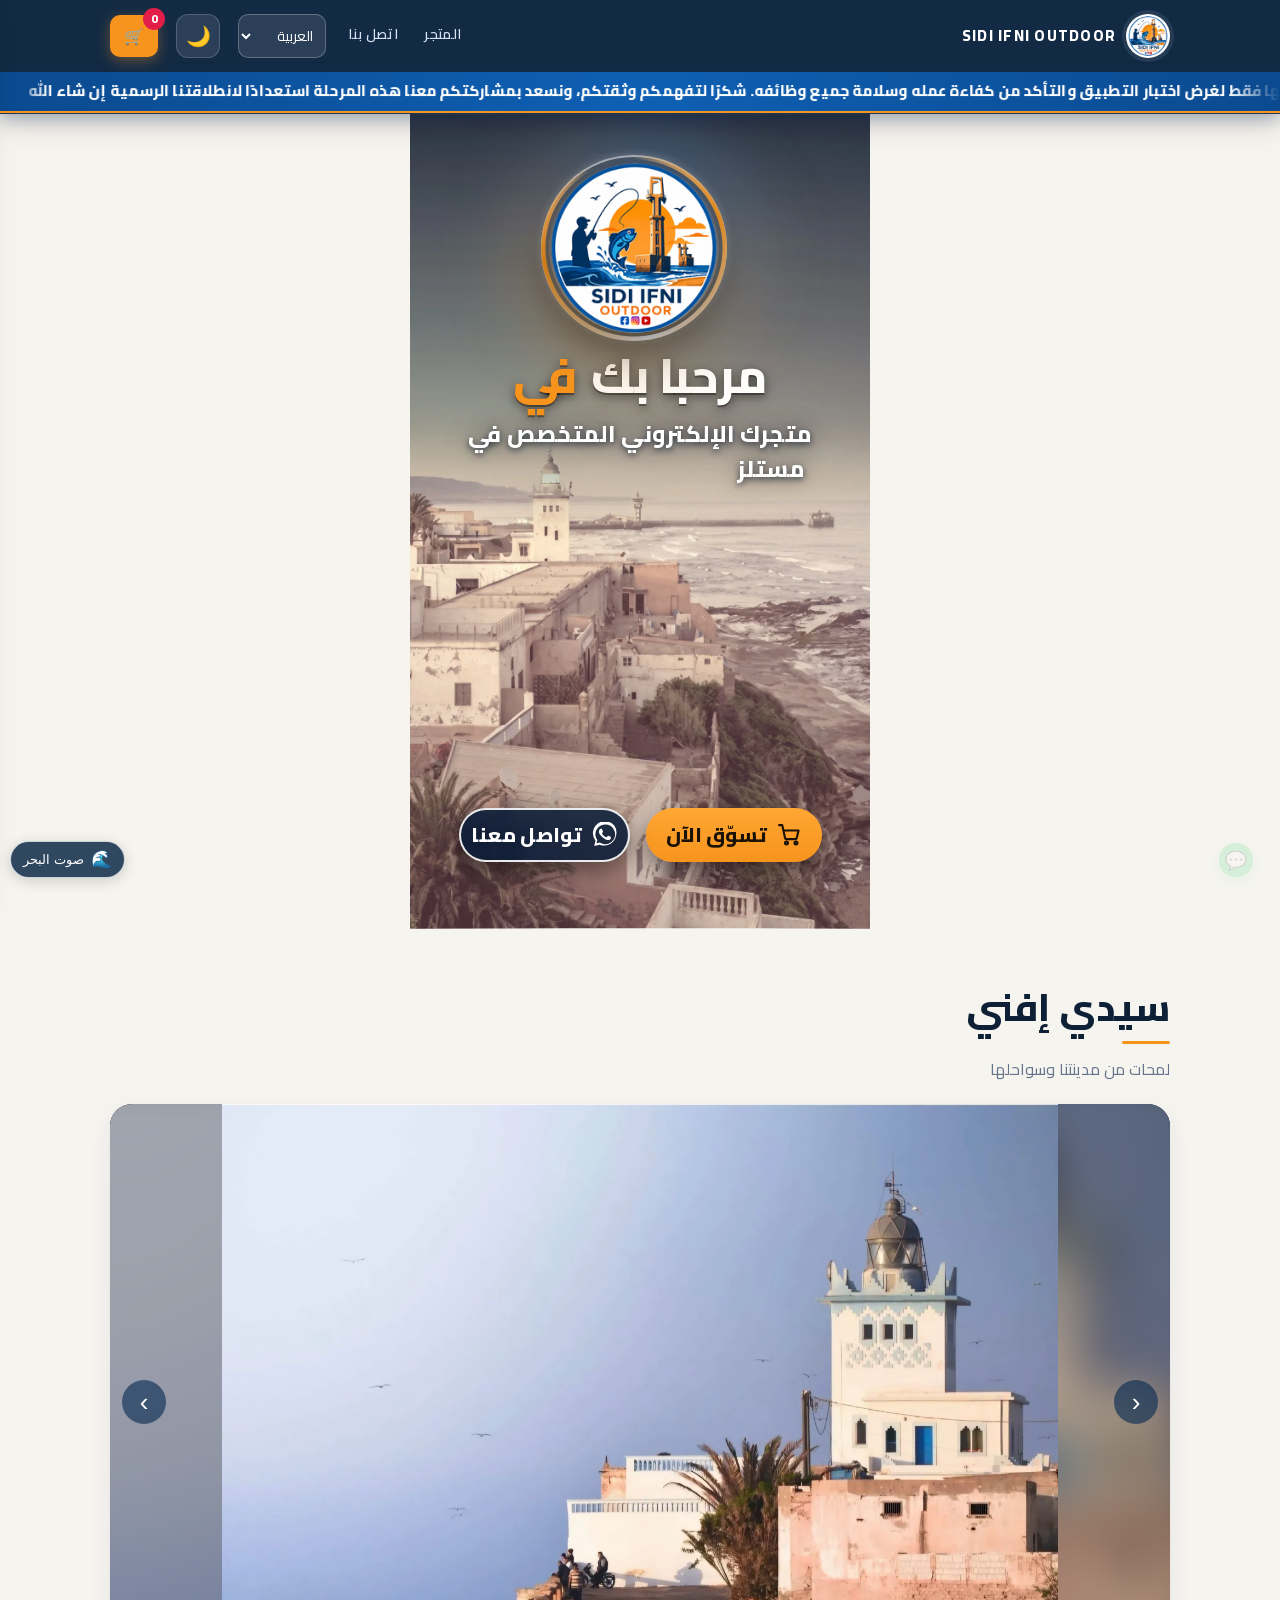
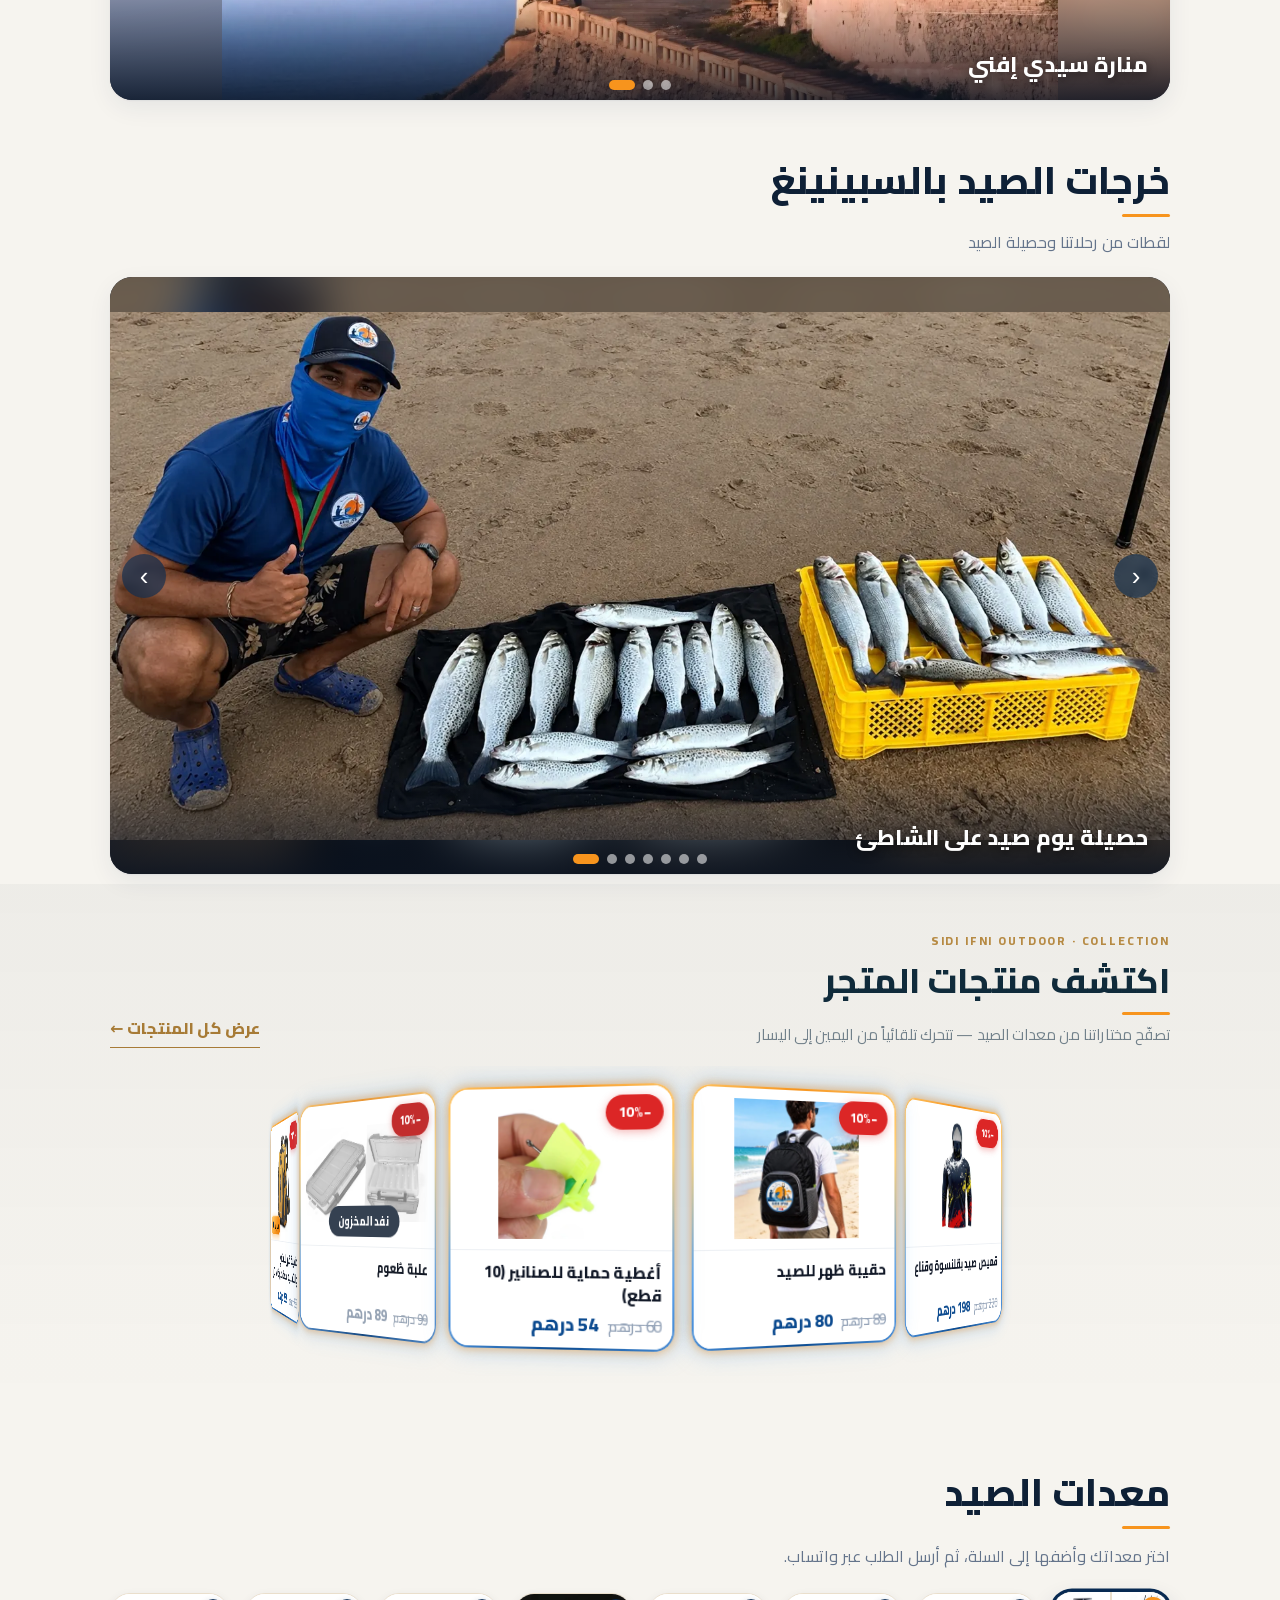
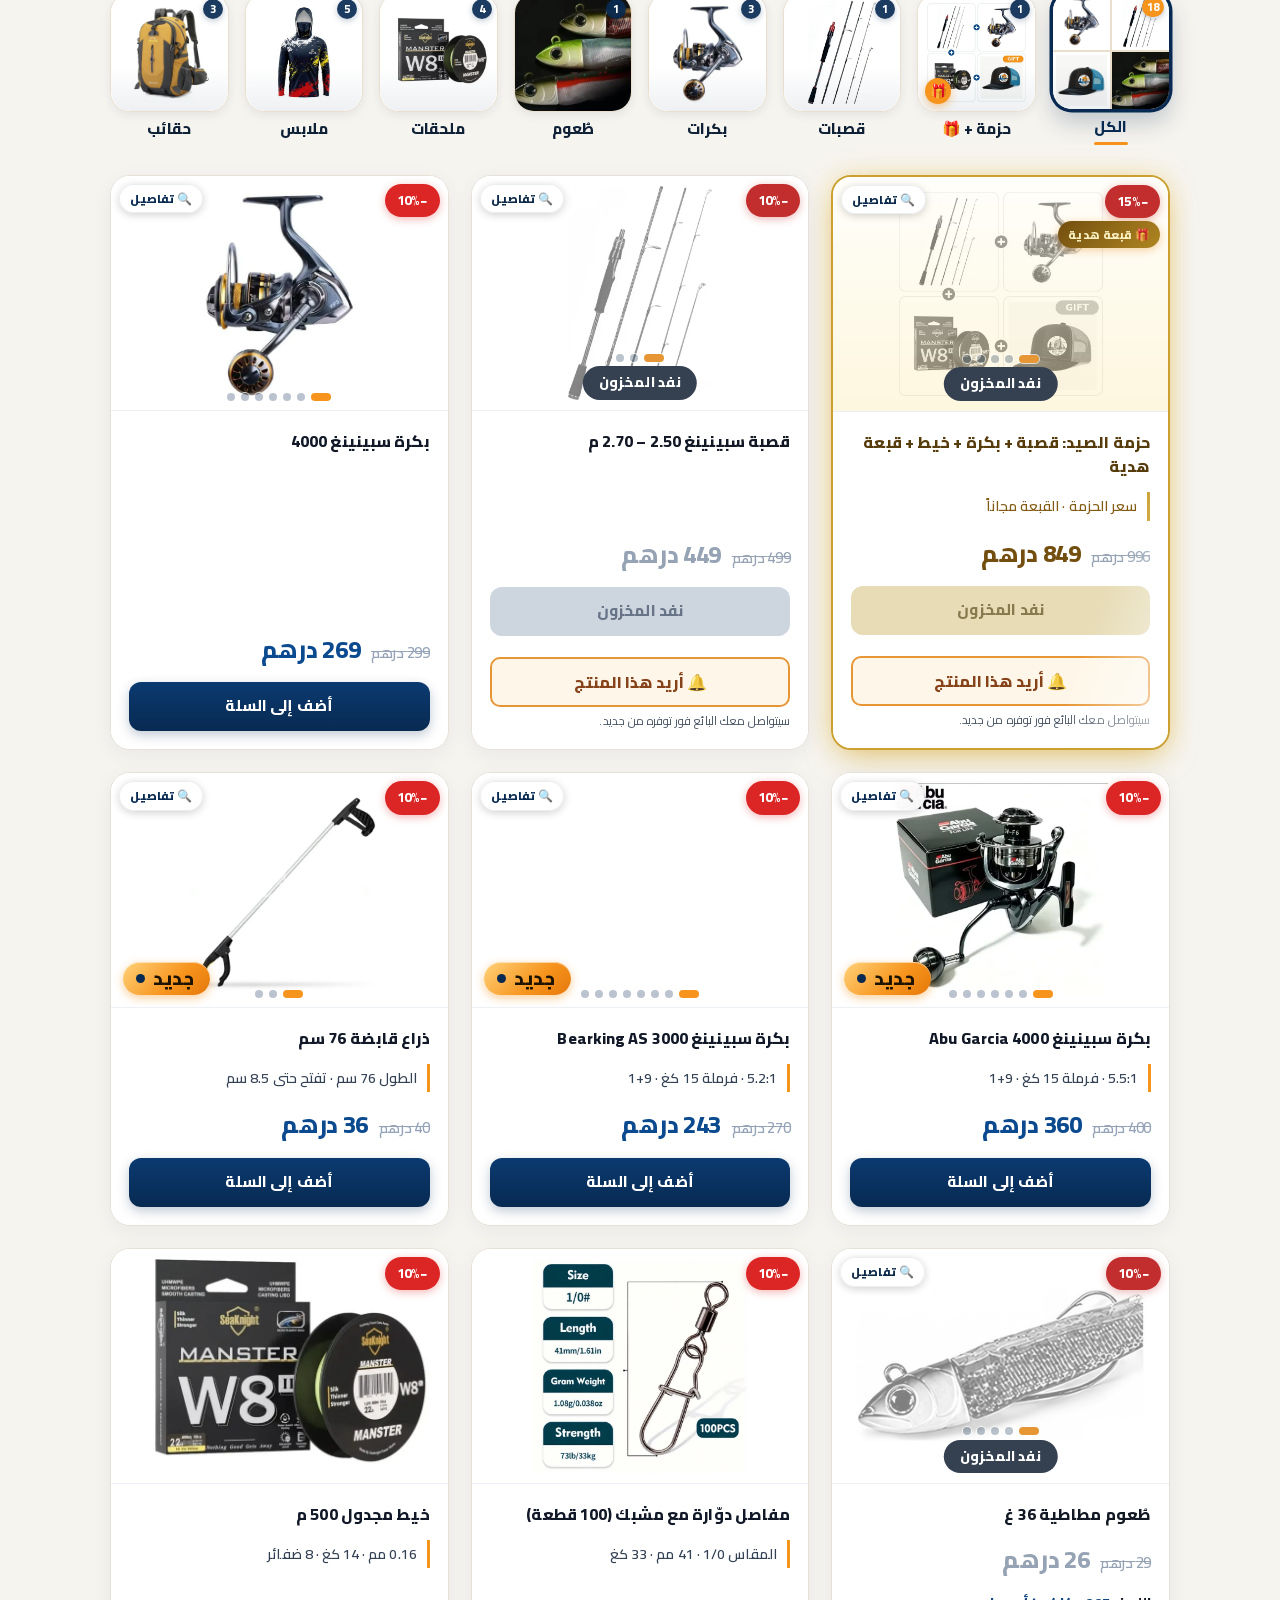
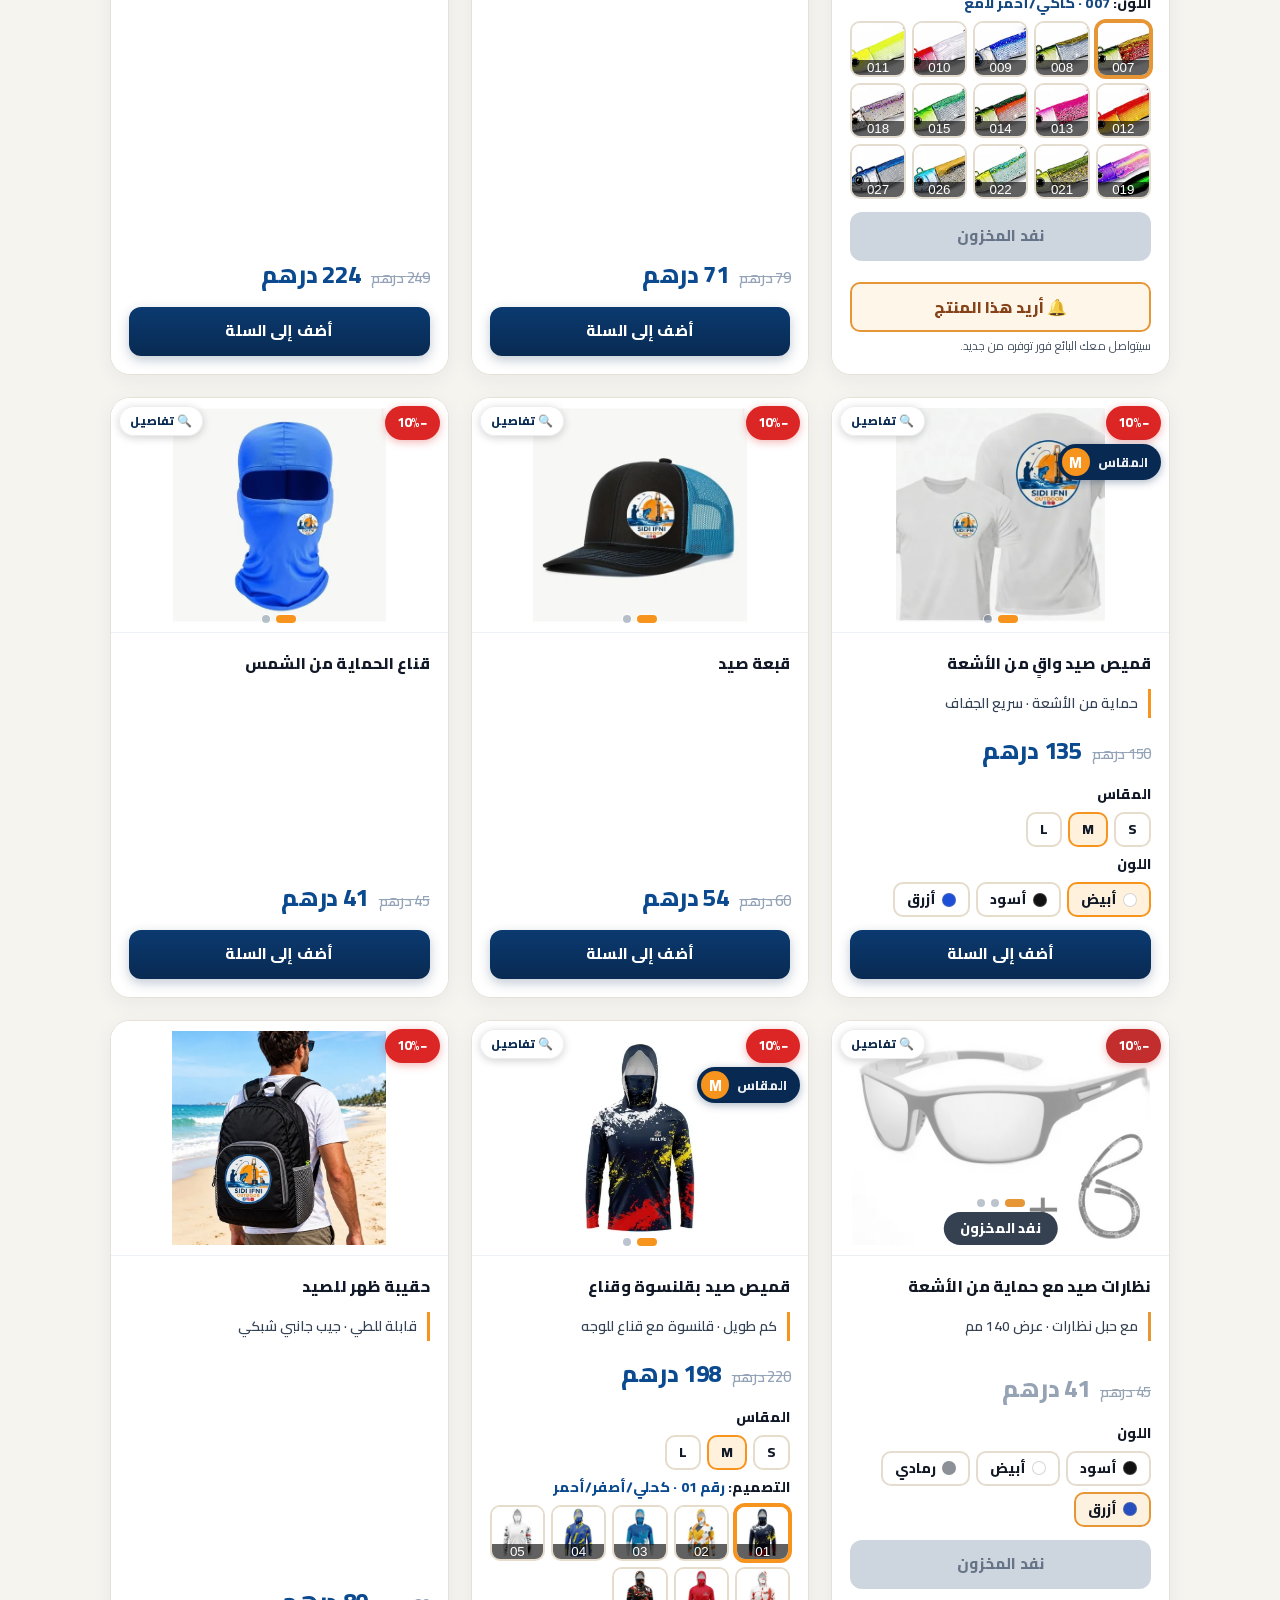
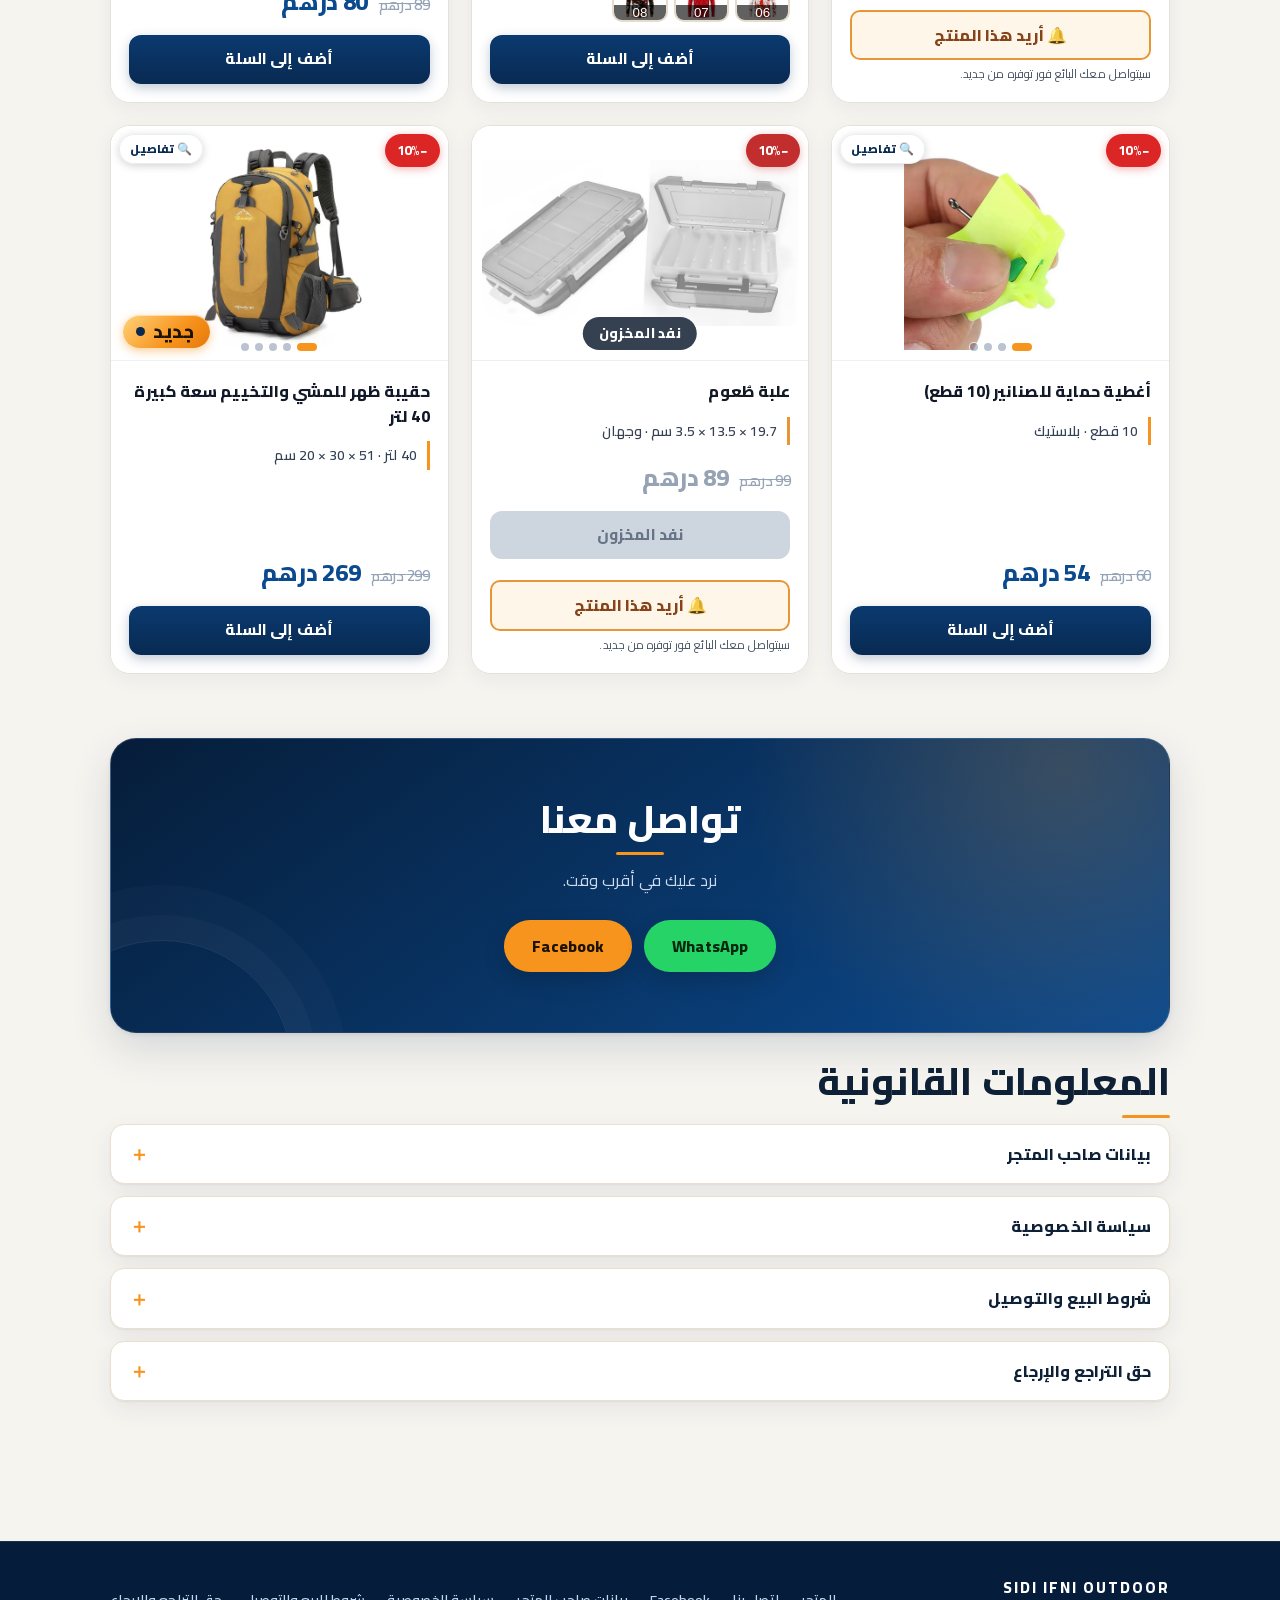
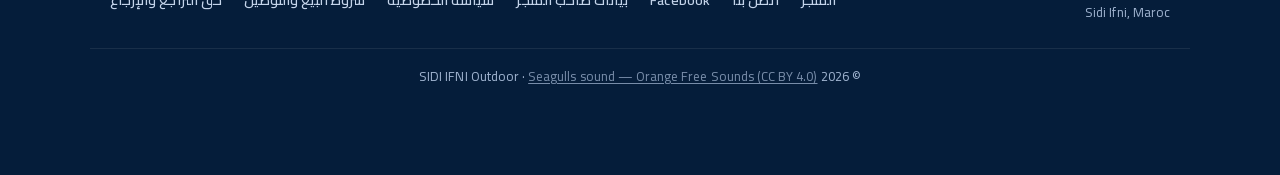
==== commit 53b6c5ea: "Add files via upload" ====
--- a/index.html
+++ b/index.html
@@ -1937,5 +1937,27 @@
 schedule();
 setTimeout(function(){t.classList.add("tw-on");sb.classList.add("tw-on")},12000);
 })();</script>
+<script>
+/* Zurück-Taste (Android): schließt Produktansicht / Warenkorb, statt die Seite zu verlassen */
+(function(){
+ var g=function(i){return document.getElementById(i)};
+ try{if(history.state&&history.state.ov)history.replaceState(null,"")}catch(e){}
+ var sent=false,backing=false,tm=0,bt=0;
+ function anyOpen(){var m=g("md"),d=g("dr");return !!((m&&m.classList.contains("on"))||(d&&d.classList.contains("on")))}
+ function sync(){tm=0;if(backing)return;var o=anyOpen();
+  if(o&&!sent){try{history.pushState({ov:1},"");sent=true}catch(e){}}
+  else if(!o&&sent){sent=false;backing=true;clearTimeout(bt);bt=setTimeout(function(){backing=false;sync()},500);try{history.back()}catch(e){backing=false}}}
+ function sch(){if(!tm)tm=setTimeout(sync,0)}
+ if(window.MutationObserver){var mo=new MutationObserver(sch);
+  ["md","dr"].forEach(function(id){var e=g(id);if(e)mo.observe(e,{attributes:true,attributeFilter:["class"]})})}
+ window.addEventListener("popstate",function(){
+  if(backing){backing=false;clearTimeout(bt);sch();return}
+  if(!sent)return;
+  sent=false;
+  var d=g("dr");
+  if(d&&d.classList.contains("on"))open_(false);else closeDet();
+  sch()});
+})();
+</script>
 </body>
 </html>
